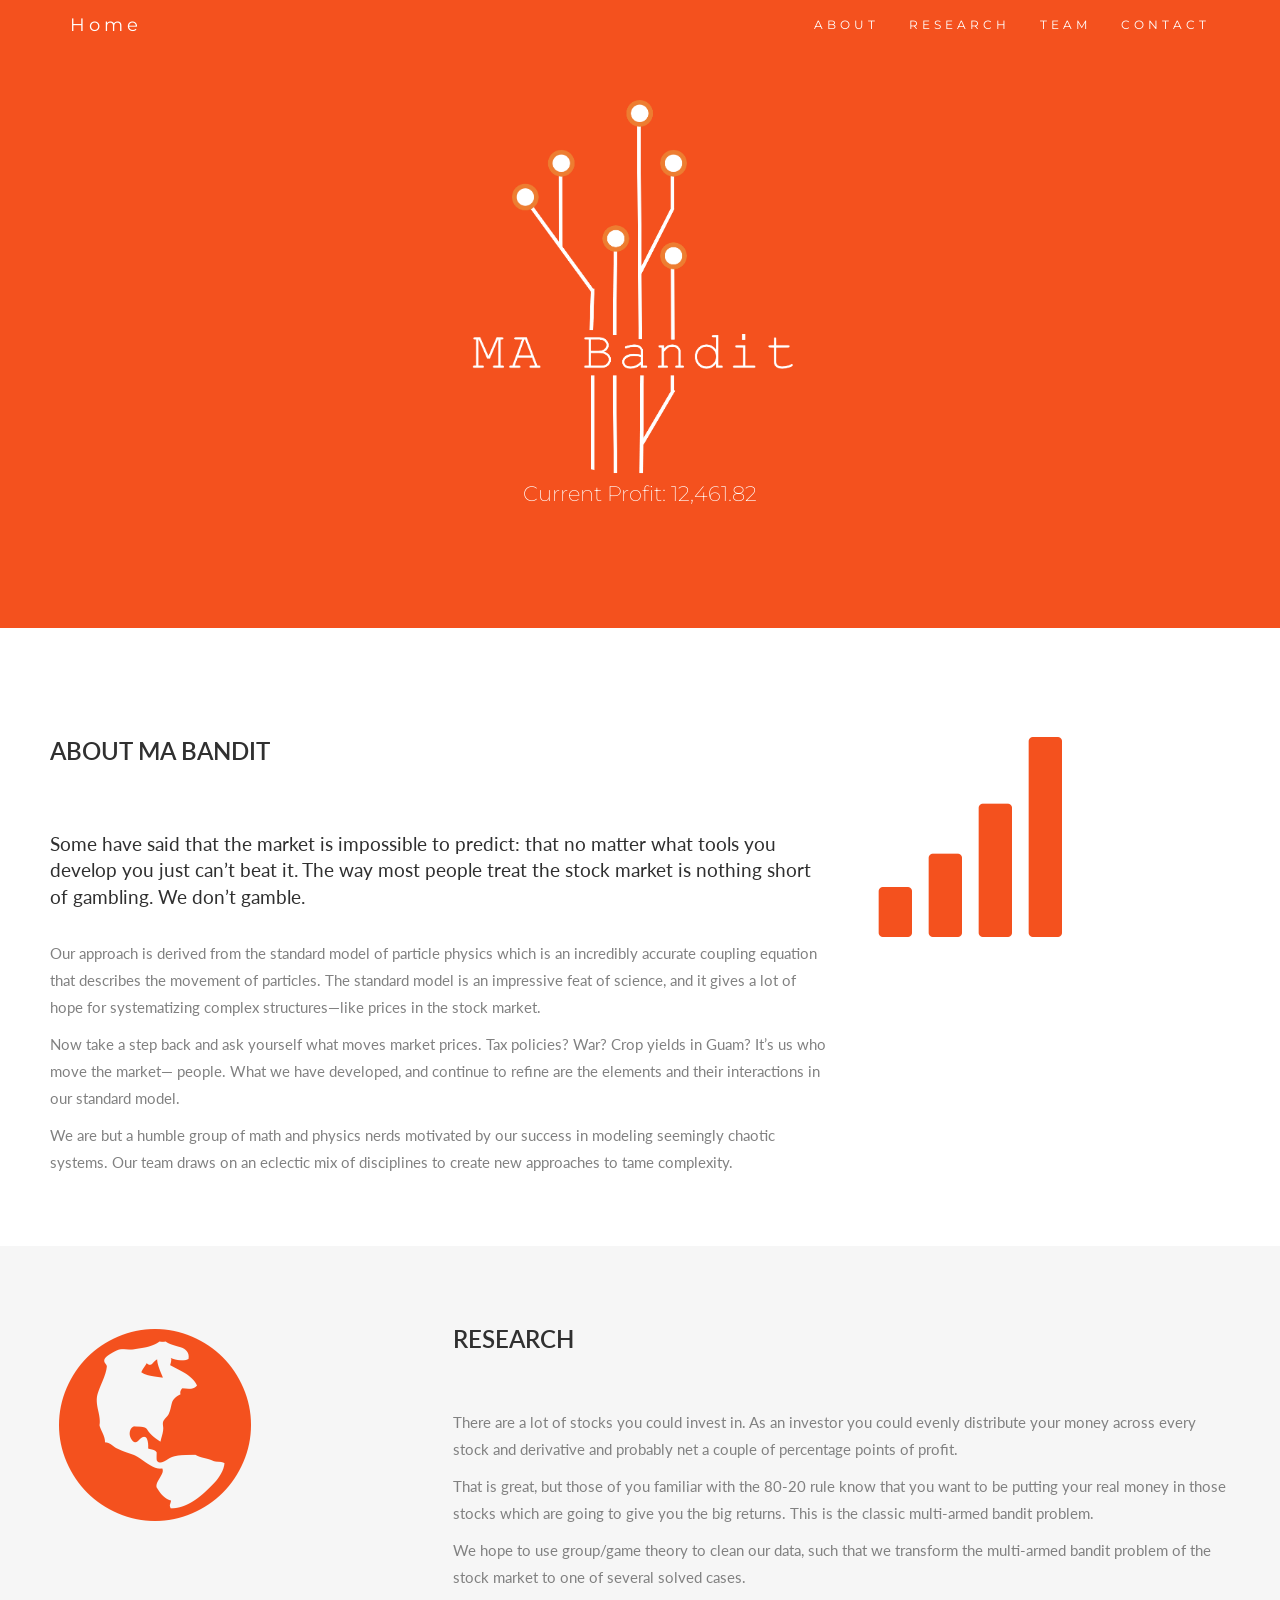
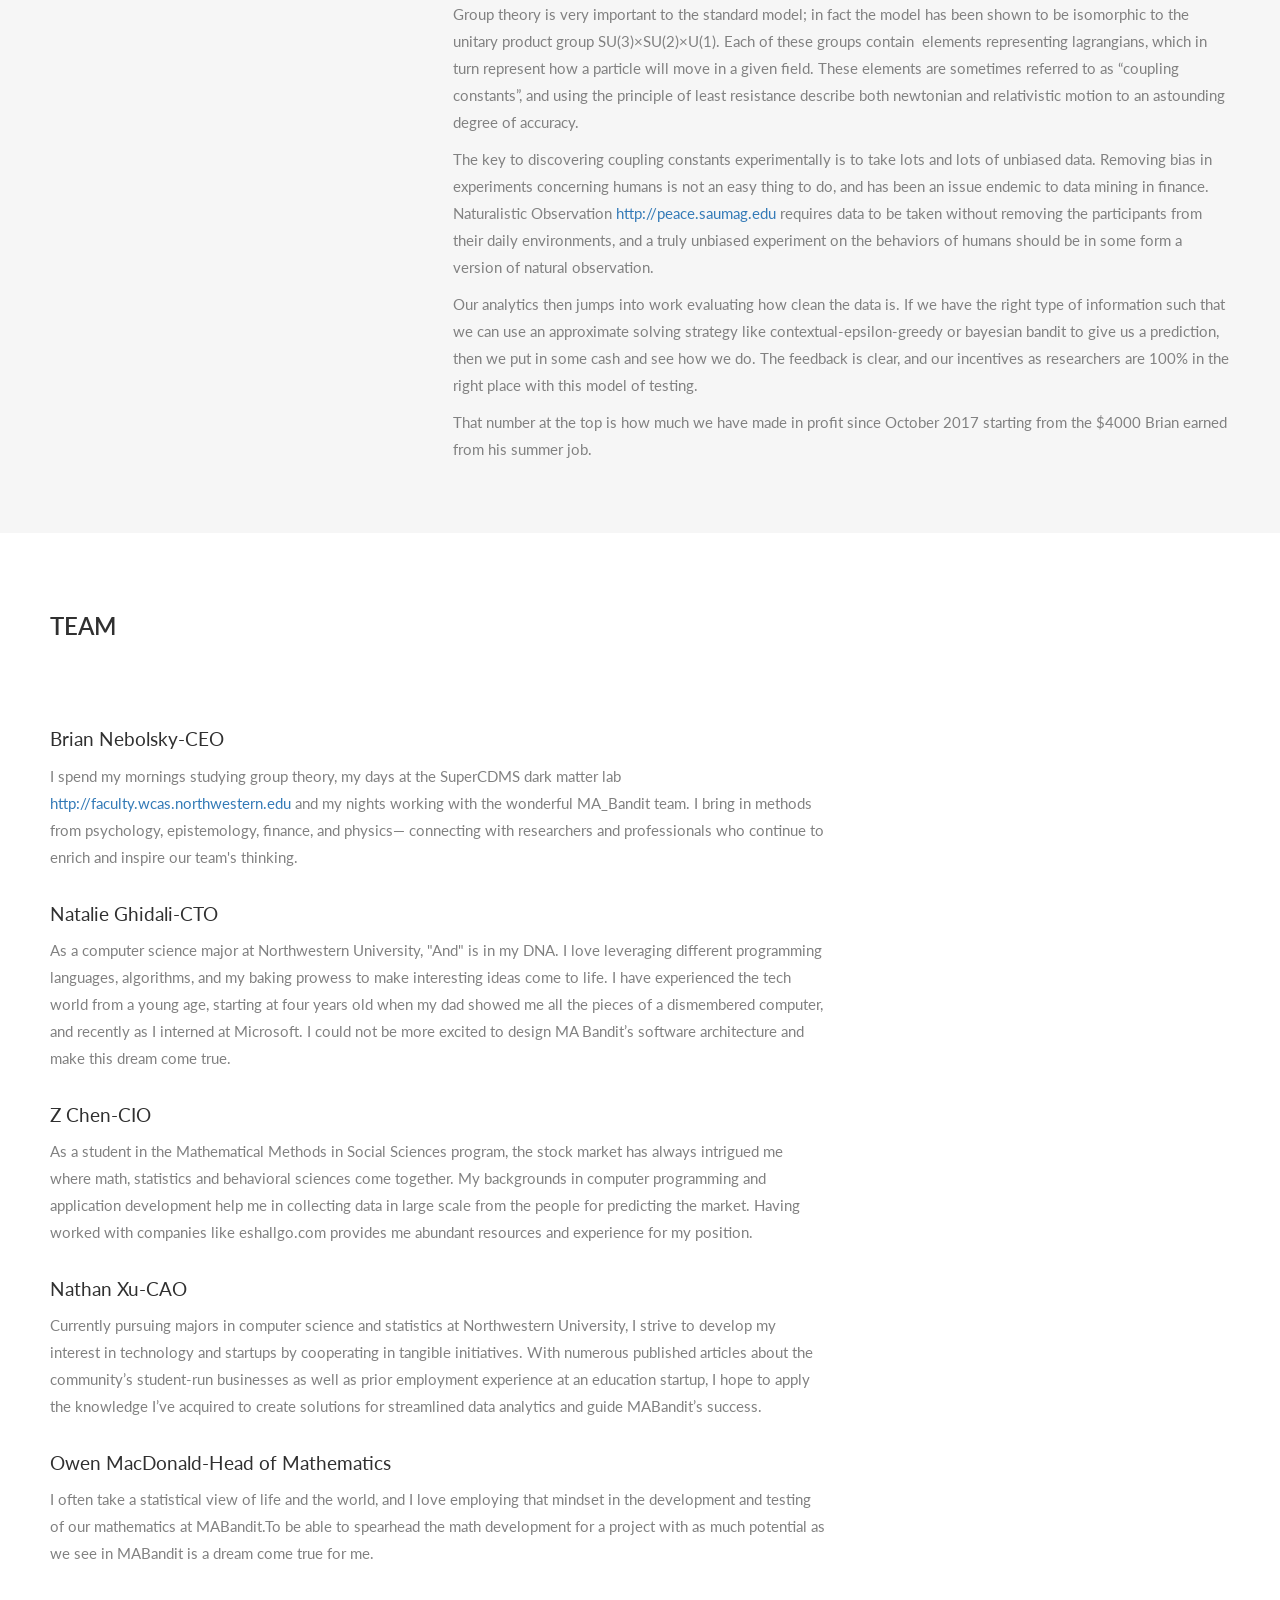
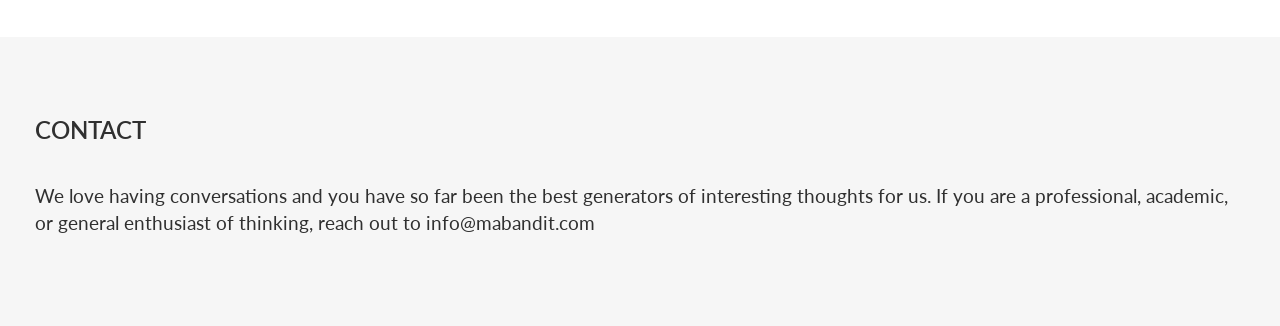
==== index.html @ 8fa3fa93 "Update index.html" ====
<!DOCTYPE html>
<html lang="en">
<head>
  <title>MA Bandit</title>
  <meta charset="utf-8">
  <meta name="viewport" content="width=device-width, initial-scale=1">
  <link rel="stylesheet" href="https://maxcdn.bootstrapcdn.com/bootstrap/3.3.7/css/bootstrap.min.css">
  <link href="https://fonts.googleapis.com/css?family=Montserrat" rel="stylesheet" type="text/css">
  <link href="https://fonts.googleapis.com/css?family=Lato" rel="stylesheet" type="text/css">
  <script src="https://ajax.googleapis.com/ajax/libs/jquery/3.2.1/jquery.min.js"></script>
  <script src="https://maxcdn.bootstrapcdn.com/bootstrap/3.3.7/js/bootstrap.min.js"></script>
  <style>
  body {
      font: 400 15px Lato, sans-serif;
      line-height: 1.8;
      color: #818181;
  }
  h2 {
      font-size: 24px;
      text-transform: uppercase;
      color: #303030;
      font-weight: 600;
      margin-bottom: 30px;
  }
  h3 {
      font-size: 19px;
      line-height: 1.375em;
      color: #303030;
      font-weight: 400;
      margin-bottom: 10px;
	  margin-top: 30px;
  }  
  h4 {
      font-size: 19px;
      line-height: 1.375em;
      color: #303030;
      font-weight: 400;
      margin-bottom: 30px;
  }  
  .jumbotron {
      background-color: #f4511e;
      color: #fff;
      padding: 100px 25px;
      font-family: Montserrat, sans-serif;
  }
  .container-fluid {
      padding: 60px 50px;
  }
  .bg-grey {
      background-color: #f6f6f6;
  }
  .logo-small {
      color: #f4511e;
      font-size: 50px;
  }
  .logo {
      color: #f4511e;
      font-size: 200px;
  }
  .thumbnail {
      padding: 0 0 15px 0;
      border: none;
      border-radius: 0;
  }
  .thumbnail img {
      width: 100%;
      height: 100%;
      margin-bottom: 10px;
  }
  .carousel-control.right, .carousel-control.left {
      background-image: none;
      color: #f4511e;
  }
  .carousel-indicators li {
      border-color: #f4511e;
  }
  .carousel-indicators li.active {
      background-color: #f4511e;
  }
  .col-sm-4 {
	  //border-bottom: 1px solid #ccc;
	  padding: 20px 20px 20px;
  }
  .item h4 {
      font-size: 19px;
      line-height: 1.375em;
      font-weight: 400;
      font-style: italic;
      margin: 70px 0;
  }
  .item span {
      font-style: normal;
  }
  .panel {
      border: 1px solid #f4511e; 
      border-radius:0 !important;
      transition: box-shadow 0.5s;
  }
  .panel:hover {
      box-shadow: 5px 0px 40px rgba(0,0,0, .2);
  }
  .panel-footer .btn:hover {
      border: 1px solid #f4511e;
      background-color: #fff !important;
      color: #f4511e;
  }
  .panel-heading {
      color: #fff !important;
      background-color: #f4511e !important;
      padding: 25px;
      border-bottom: 1px solid transparent;
      border-top-left-radius: 0px;
      border-top-right-radius: 0px;
      border-bottom-left-radius: 0px;
      border-bottom-right-radius: 0px;
  }
  .panel-footer {
      background-color: white !important;
  }
  .panel-footer h3 {
      font-size: 32px;
  }
  .panel-footer h4 {
      color: #aaa;
      font-size: 14px;
  }
  .panel-footer .btn {
      margin: 15px 0;
      background-color: #f4511e;
      color: #fff;
  }
  .navbar {
      margin-bottom: 0;
      background-color: #f4511e;
      z-index: 9999;
      border: 0;
      font-size: 12px !important;
      line-height: 1.42857143 !important;
      letter-spacing: 4px;
      border-radius: 0;
      font-family: Montserrat, sans-serif;
  }
  .navbar li a, .navbar .navbar-brand {
      color: #fff !important;
  }
  .navbar-nav li a:hover, .navbar-nav li.active a {
      color: #f4511e !important;
      background-color: #fff !important;
  }
  .navbar-default .navbar-toggle {
      border-color: transparent;
      color: #fff !important;
  }
  footer .glyphicon {
      font-size: 20px;
      margin-bottom: 20px;
      color: #f4511e;
  }
  .slideanim {visibility:hidden;}
  .slide {
      animation-name: slide;
      -webkit-animation-name: slide;
      animation-duration: 1s;
      -webkit-animation-duration: 1s;
      visibility: visible;
  }
  @keyframes slide {
    0% {
      opacity: 0;
      transform: translateY(70%);
    } 
    100% {
      opacity: 1;
      transform: translateY(0%);
    }
  }
  @-webkit-keyframes slide {
    0% {
      opacity: 0;
      -webkit-transform: translateY(70%);
    } 
    100% {
      opacity: 1;
      -webkit-transform: translateY(0%);
    }
  }
  @media screen and (max-width: 768px) {
    .col-sm-4 {
      text-align: center;
      margin: 25px 0;
    }
    .btn-lg {
        width: 100%;
        margin-bottom: 35px;
    }
  }
  @media screen and (max-width: 480px) {
    .logo {
        font-size: 150px;
    }
  }
  </style>
</head>
<body id="myPage" data-spy="scroll" data-target=".navbar" data-offset="60">

<nav class="navbar navbar-default navbar-fixed-top">
  <div class="container">
    <div class="navbar-header">
      <button type="button" class="navbar-toggle" data-toggle="collapse" data-target="#myNavbar">
        <span class="icon-bar"></span>
        <span class="icon-bar"></span>
        <span class="icon-bar"></span>                        
      </button>
      <a class="navbar-brand" href="#myPage">Home</a>
    </div>
    <div class="collapse navbar-collapse" id="myNavbar">
      <ul class="nav navbar-nav navbar-right">
        <li><a href="#about">ABOUT</a></li>
        <li><a href="#research">RESEARCH</a></li>
	<li><a href="#team">TEAM</a></li>
        <li><a href="#contact">CONTACT</a></li>
      </ul>
    </div>
  </div>
</nav>

<div class="jumbotron text-center">
  <!--h1>MA Bandit</h1--> 
  <img src="MABanditLogo5.png" class="img-responsive img-circle margin" style="display:inline" alt="Bird" width="400" height="350">  
  <p>Current Profit: 12,461.82</p> 
</div>

<!-- Container (About Section) -->
<div id="about" class="container-fluid">
  <div class="row">
    <div class="col-sm-8">
      <h2>About  MA  Bandit</h2><br>
	  <h4>Some have said that the market is impossible to predict: that no matter what tools you develop you just can’t beat it. The way most people treat the stock market is nothing short of gambling. We don’t gamble.</h4>
	  <p>Our approach is derived from the standard model of particle physics which is an incredibly accurate coupling equation that describes the movement of particles. The standard model is an impressive feat of science, and it gives a lot of hope for systematizing complex structures—like prices in the stock market.</p>
	  <p>Now take a step back and ask yourself what moves market prices. Tax policies? War? Crop yields in Guam? It’s us who move the market— people. What we have developed, and continue to refine are the elements and their interactions in our standard model.</p>
	  <p>We are but a humble group of math and physics nerds motivated by our success in modeling seemingly chaotic systems. Our team draws on an eclectic mix of disciplines to create new approaches to tame complexity.</p>
      </div>
    <div class="col-sm-4">
      <span class="glyphicon glyphicon-signal logo"></span>
    </div>
  </div>
</div>

<div id = "research" class="container-fluid bg-grey">
  <div class="row">
    <div class="col-sm-4">
      <span class="glyphicon glyphicon-globe logo slideanim"></span>
    </div>
    <div class="col-sm-8">
      <h2>Research</h2><br>
	  <p>There are a lot of stocks you could invest in. As an investor you could evenly distribute your money across every stock and derivative and probably net a couple of percentage points of profit. </p>
	  <p>That is great, but those of you familiar with the 80-20 rule know that you want to be putting your real money in those stocks which are going to give you the big returns. This is the classic multi-armed bandit problem. </p>
	  <p>We hope to use group/game theory to clean our data, such that we transform the multi-armed bandit problem of the stock market to one of several solved cases.</p>
	  <p>Group theory is very important to the standard model; in fact the model has been shown to be isomorphic to the unitary product group SU(3)×SU(2)×U(1). Each of these groups contain  elements representing lagrangians, which in turn represent how a particle will move in a given field. These elements are sometimes referred to as “coupling constants”, and using the principle of least resistance describe both newtonian and relativistic motion to an astounding degree of accuracy.</p>
	  <p>The key to discovering coupling constants experimentally is to take lots and lots of unbiased data. Removing bias in experiments concerning humans is not an easy thing to do, and has been an issue endemic to data mining in finance. Naturalistic Observation <a href="http://peace.saumag.edu/faculty/kardas/Courses/RMPA/naturalisticobservation.html">http://peace.saumag.edu</a> requires data to be taken without removing the participants from their daily environments, and a truly unbiased experiment on the behaviors of humans should be in some form a version of natural observation. </p>
	  <p>Our analytics then jumps into work evaluating how clean the data is. If we have the right type of information such that we can use an approximate solving strategy like contextual-epsilon-greedy or bayesian bandit to give us a prediction, then we put in some cash and see how we do. The feedback is clear, and our incentives as researchers are 100% in the right place with this model of testing.</p>
	  <p>That number at the top is how much we have made in profit since October 2017 starting from the $4000 Brian earned from his summer job.</p>
      </div>
  </div>
</div>

<!-- Container (Company Section) -->
<div id="team" class="container-fluid">
  <div class="row">
    <div class="col-sm-8">
      <h2>Team</h2><br>
	  <h3>Brian Nebolsky-CEO</h3>
	  <p>I spend my mornings studying group theory, my days at the SuperCDMS dark matter lab <a href="http://faculty.wcas.northwestern.edu/enectali-figueroa-feliciano/projects/index.html">http://faculty.wcas.northwestern.edu</a> and my nights working with the wonderful MA_Bandit team. I bring in methods from psychology, epistemology, finance, and physics— connecting with researchers and professionals who continue to enrich and inspire our team's thinking. </p>
	  <h3>Natalie Ghidali-CTO</h3>
	  <p>As a computer science major at Northwestern University, "And" is in my DNA. I love leveraging different programming languages, algorithms, and my baking prowess to make interesting ideas come to life. I have experienced the tech world from a young age, starting at four years old when my dad showed me all the pieces of a dismembered computer, and recently as I interned at Microsoft. I could not be more excited to design MA Bandit’s software architecture and make this dream come true. </p>
	  <h3>Z Chen-CIO</h3>
	  <p>As a student in the Mathematical Methods in Social Sciences program, the stock market has always intrigued me where math, statistics and behavioral sciences come together. My backgrounds in computer programming and application development help me in collecting data in large scale from the people for predicting the market. Having worked with companies like eshallgo.com provides me abundant resources and experience for my position.</p>
	  <h3>Nathan Xu-CAO</h3>
	  <p>Currently pursuing majors in computer science and statistics at Northwestern University, I strive to develop my interest in technology and startups by cooperating in tangible initiatives. With numerous published articles about the community’s student-run businesses as well as prior employment experience at an education startup, I hope to apply the knowledge I’ve acquired to create solutions for streamlined data analytics and guide MABandit’s success.</p>
	  <h3>Owen MacDonald-Head of Mathematics</h3>
	  <p>I often take a statistical view of life and the world, and I love employing that mindset in the development and testing of our mathematics at MABandit.To be able to spearhead the math development for a project with as much potential as we see in MABandit is a dream come true for me. </p>
	  </div>
  </div>
</div>

<!-- Container (Contact Section) -->
<div id="contact" class="container-fluid bg-grey">
  <div class="row"><h2 class="text-left">CONTACT</h2></div>
  <div class="row"> 
	<h4>We love having conversations and you have so far been the best generators of interesting thoughts for us. If you are a professional, academic, or general enthusiast of thinking, reach out to info@mabandit.com</h4>
  </div>
</div>



<script>
$(document).ready(function(){
  // Add smooth scrolling to all links in navbar + footer link
  $(".navbar a, footer a[href='#myPage']").on('click', function(event) {
    // Make sure this.hash has a value before overriding default behavior
    if (this.hash !== "") {
      // Prevent default anchor click behavior
      event.preventDefault();

      // Store hash
      var hash = this.hash;

      // Using jQuery's animate() method to add smooth page scroll
      // The optional number (900) specifies the number of milliseconds it takes to scroll to the specified area
      $('html, body').animate({
        scrollTop: $(hash).offset().top
      }, 900, function(){
   
        // Add hash (#) to URL when done scrolling (default click behavior)
        window.location.hash = hash;
      });
    } // End if
  });
  
  $(window).scroll(function() {
    $(".slideanim").each(function(){
      var pos = $(this).offset().top;

      var winTop = $(window).scrollTop();
        if (pos < winTop + 600) {
          $(this).addClass("slide");
        }
    });
  });
})
</script>

</body>
</html>
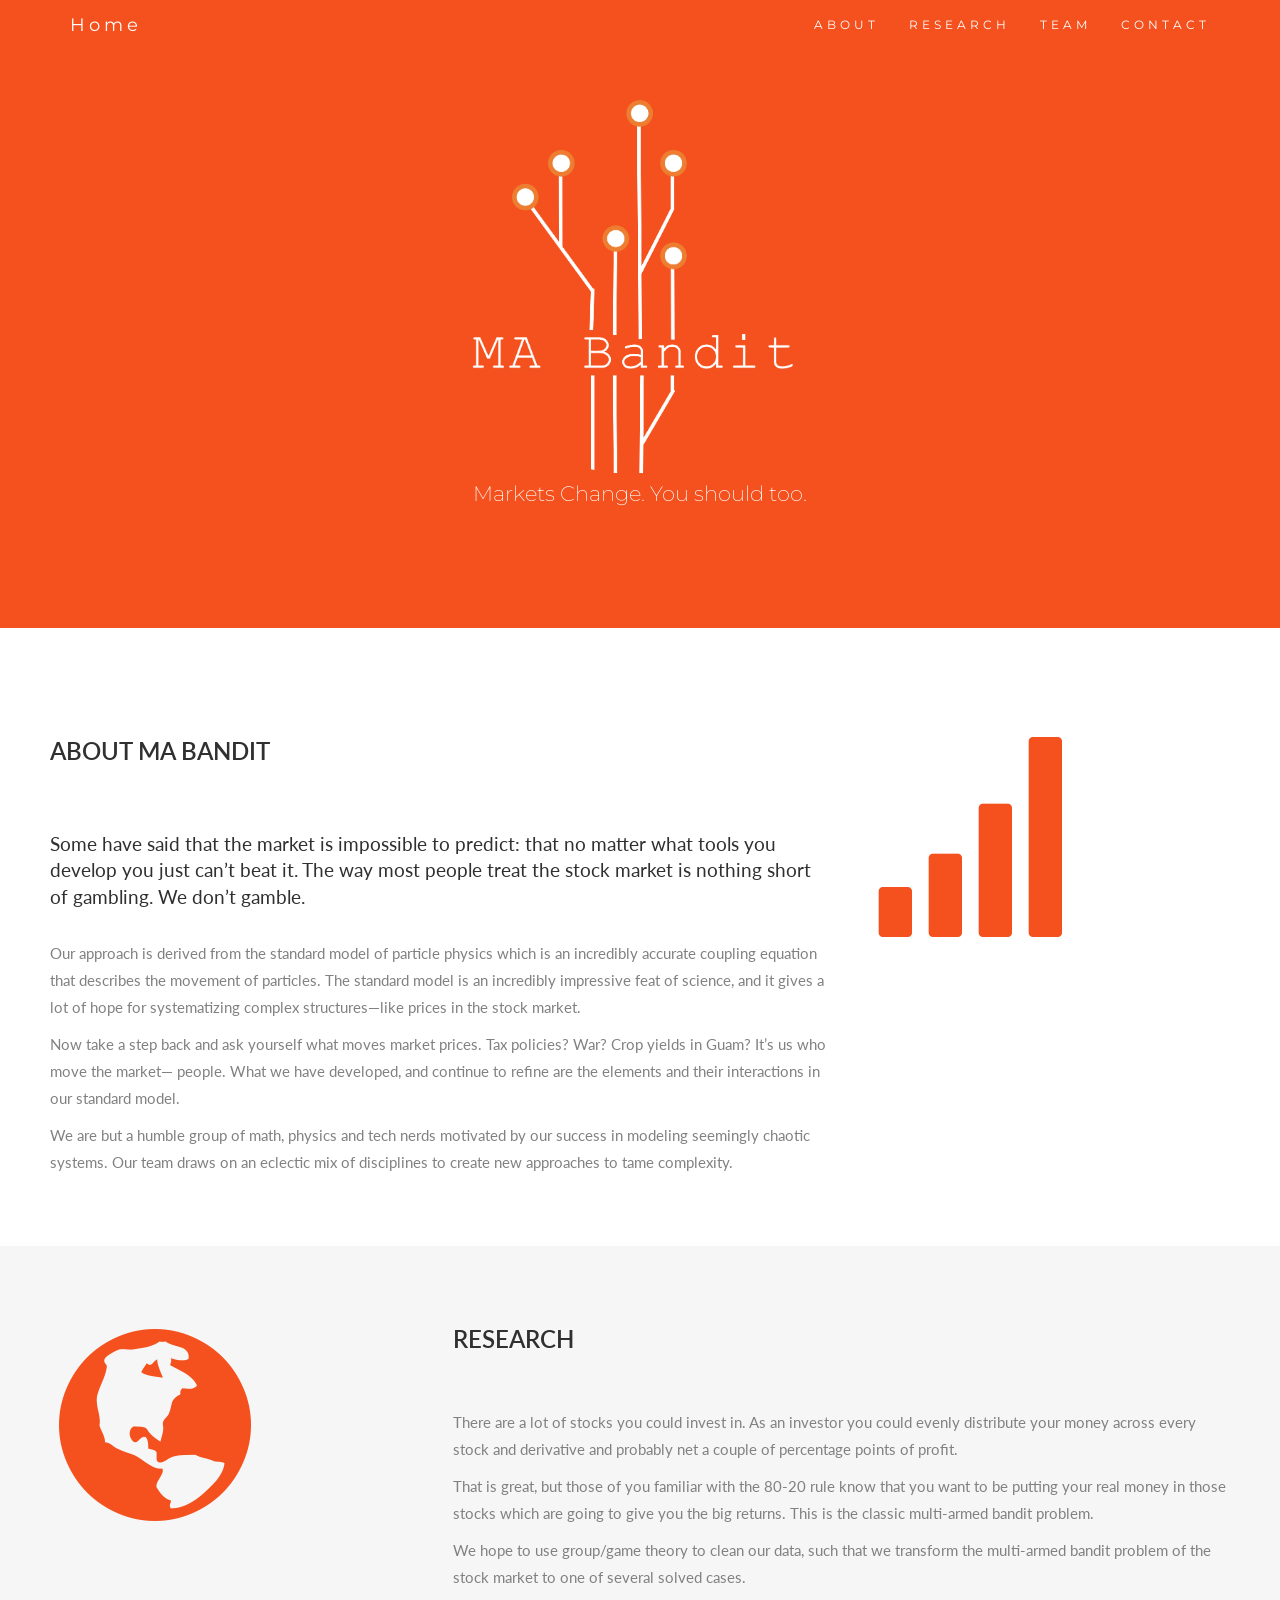
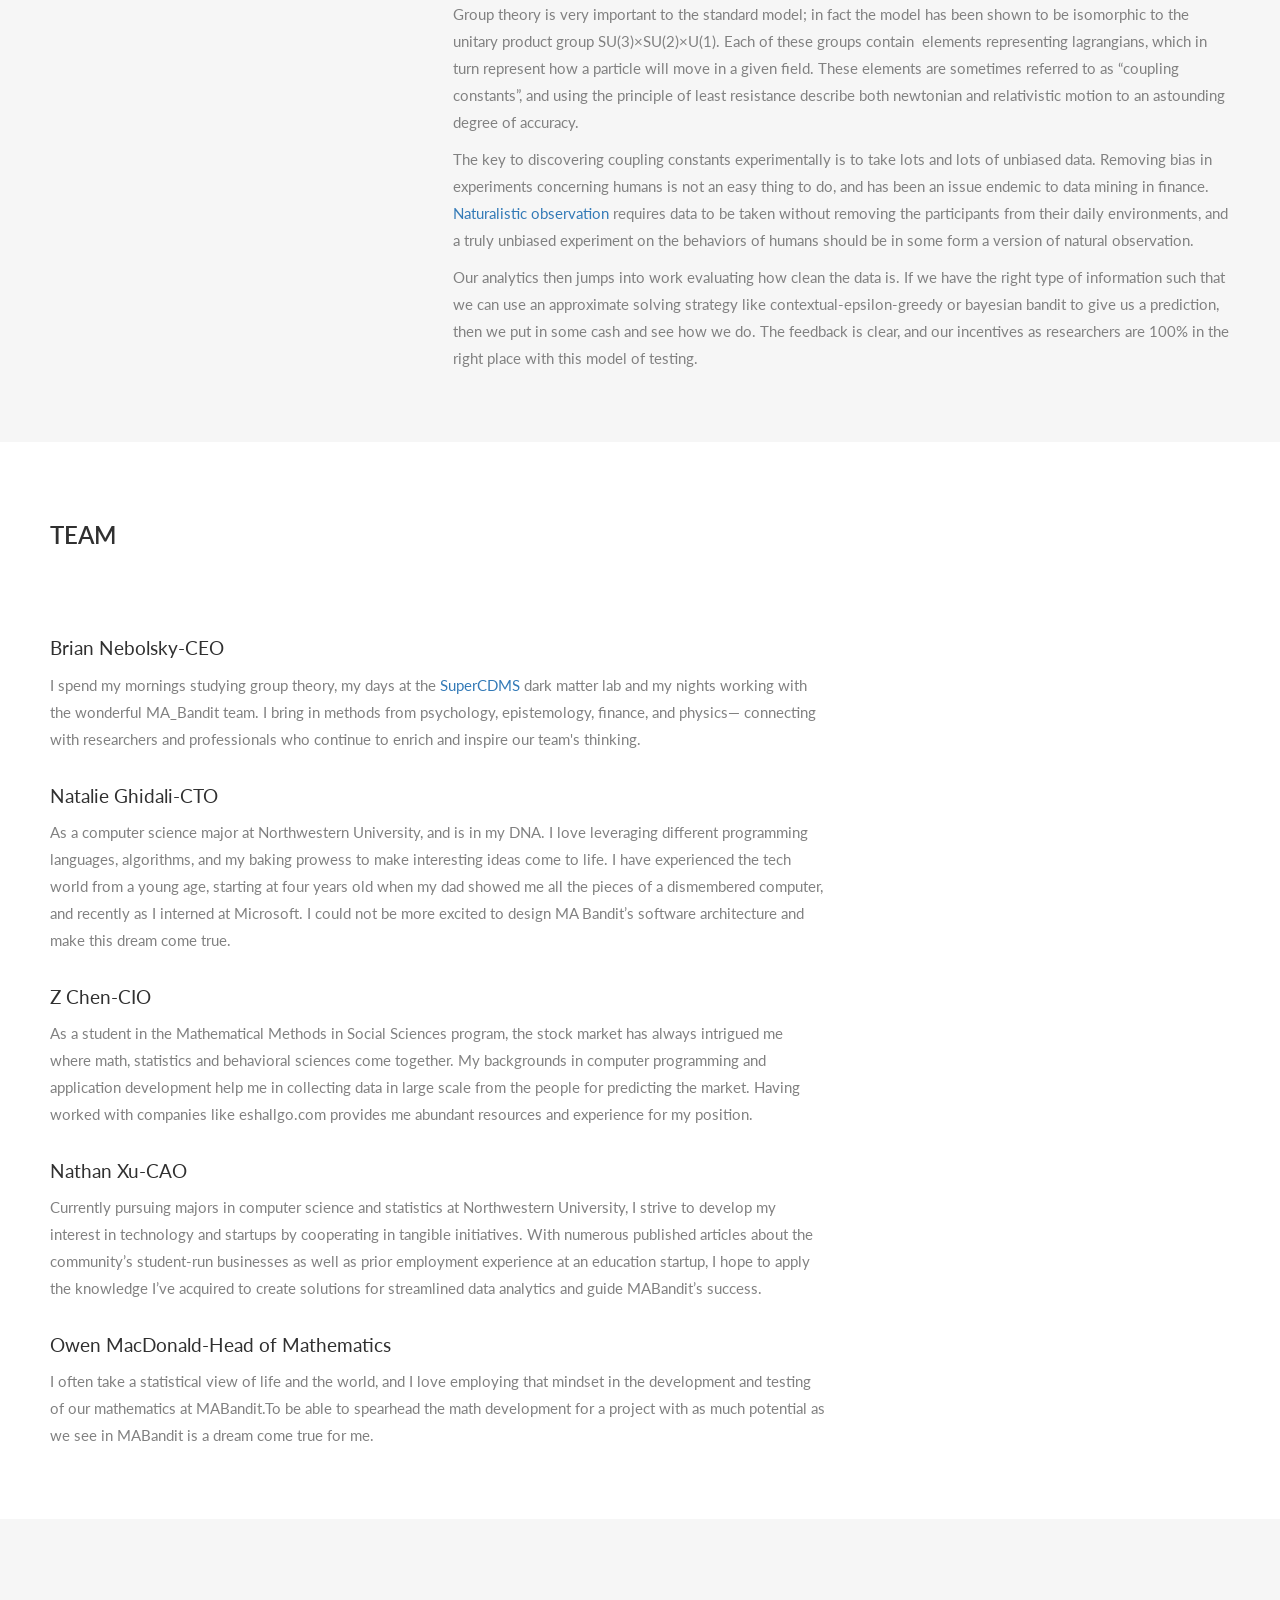
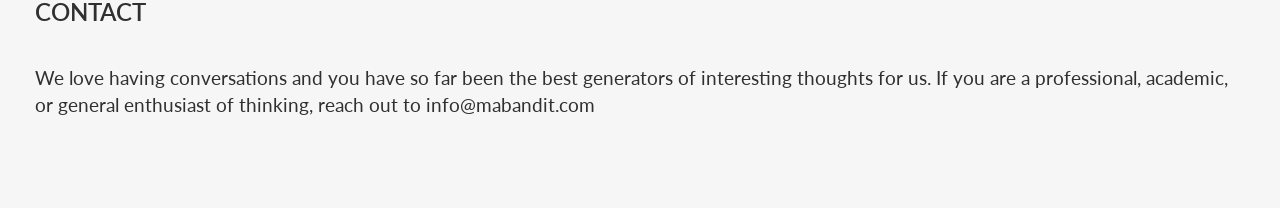
==== commit a9f48847: "Update index.html" ====
--- a/index.html
+++ b/index.html
@@ -7,6 +7,7 @@
   <link rel="stylesheet" href="https://maxcdn.bootstrapcdn.com/bootstrap/3.3.7/css/bootstrap.min.css">
   <link href="https://fonts.googleapis.com/css?family=Montserrat" rel="stylesheet" type="text/css">
   <link href="https://fonts.googleapis.com/css?family=Lato" rel="stylesheet" type="text/css">
+  <link href="mystyle.css" rel="stylesheet" type="text/css">
   <script src="https://ajax.googleapis.com/ajax/libs/jquery/3.2.1/jquery.min.js"></script>
   <script src="https://maxcdn.bootstrapcdn.com/bootstrap/3.3.7/js/bootstrap.min.js"></script>
   <style>
@@ -217,7 +218,7 @@
       <ul class="nav navbar-nav navbar-right">
         <li><a href="#about">ABOUT</a></li>
         <li><a href="#research">RESEARCH</a></li>
-	<li><a href="#team">TEAM</a></li>
+		<li><a href="#team">TEAM</a></li>
         <li><a href="#contact">CONTACT</a></li>
       </ul>
     </div>
@@ -227,7 +228,7 @@
 <div class="jumbotron text-center">
   <!--h1>MA Bandit</h1--> 
   <img src="MABanditLogo5.png" class="img-responsive img-circle margin" style="display:inline" alt="Bird" width="400" height="350">  
-  <p>Current Profit: 12,461.82</p> 
+  <p>Markets Change. You should too.</p> 
 </div>
 
 <!-- Container (About Section) -->
@@ -236,12 +237,12 @@
     <div class="col-sm-8">
       <h2>About  MA  Bandit</h2><br>
 	  <h4>Some have said that the market is impossible to predict: that no matter what tools you develop you just can’t beat it. The way most people treat the stock market is nothing short of gambling. We don’t gamble.</h4>
-	  <p>Our approach is derived from the standard model of particle physics which is an incredibly accurate coupling equation that describes the movement of particles. The standard model is an impressive feat of science, and it gives a lot of hope for systematizing complex structures—like prices in the stock market.</p>
+	  <p>Our approach is derived from the standard model of particle physics which is an incredibly accurate coupling equation that describes the movement of particles. The standard model is an incredibly impressive feat of science, and it gives a lot of hope for systematizing complex structures—like prices in the stock market.</p>
 	  <p>Now take a step back and ask yourself what moves market prices. Tax policies? War? Crop yields in Guam? It’s us who move the market— people. What we have developed, and continue to refine are the elements and their interactions in our standard model.</p>
-	  <p>We are but a humble group of math and physics nerds motivated by our success in modeling seemingly chaotic systems. Our team draws on an eclectic mix of disciplines to create new approaches to tame complexity.</p>
+	  <p>We are but a humble group of math, physics and tech nerds motivated by our success in modeling seemingly chaotic systems. Our team draws on an eclectic mix of disciplines to create new approaches to tame complexity.</p>
       </div>
     <div class="col-sm-4">
-      <span class="glyphicon glyphicon-signal logo"></span>
+      <span class="glyphicon glyphicon-signal logo slideanim"></span>
     </div>
   </div>
 </div>
@@ -257,10 +258,9 @@
 	  <p>That is great, but those of you familiar with the 80-20 rule know that you want to be putting your real money in those stocks which are going to give you the big returns. This is the classic multi-armed bandit problem. </p>
 	  <p>We hope to use group/game theory to clean our data, such that we transform the multi-armed bandit problem of the stock market to one of several solved cases.</p>
 	  <p>Group theory is very important to the standard model; in fact the model has been shown to be isomorphic to the unitary product group SU(3)×SU(2)×U(1). Each of these groups contain  elements representing lagrangians, which in turn represent how a particle will move in a given field. These elements are sometimes referred to as “coupling constants”, and using the principle of least resistance describe both newtonian and relativistic motion to an astounding degree of accuracy.</p>
-	  <p>The key to discovering coupling constants experimentally is to take lots and lots of unbiased data. Removing bias in experiments concerning humans is not an easy thing to do, and has been an issue endemic to data mining in finance. Naturalistic Observation <a href="http://peace.saumag.edu/faculty/kardas/Courses/RMPA/naturalisticobservation.html">http://peace.saumag.edu</a> requires data to be taken without removing the participants from their daily environments, and a truly unbiased experiment on the behaviors of humans should be in some form a version of natural observation. </p>
+	  <p>The key to discovering coupling constants experimentally is to take lots and lots of unbiased data. Removing bias in experiments concerning humans is not an easy thing to do, and has been an issue endemic to data mining in finance. <a href="http://peace.saumag.edu/faculty/kardas/Courses/RMPA/naturalisticobservation.html">Naturalistic observation</a> requires data to be taken without removing the participants from their daily environments, and a truly unbiased experiment on the behaviors of humans should be in some form a version of natural observation. </p>
 	  <p>Our analytics then jumps into work evaluating how clean the data is. If we have the right type of information such that we can use an approximate solving strategy like contextual-epsilon-greedy or bayesian bandit to give us a prediction, then we put in some cash and see how we do. The feedback is clear, and our incentives as researchers are 100% in the right place with this model of testing.</p>
-	  <p>That number at the top is how much we have made in profit since October 2017 starting from the $4000 Brian earned from his summer job.</p>
-      </div>
+	  </div>
   </div>
 </div>
 
@@ -268,11 +268,11 @@
 <div id="team" class="container-fluid">
   <div class="row">
     <div class="col-sm-8">
-      <h2>Team</h2><br>
+      <h2>TEAM</h2><br>
 	  <h3>Brian Nebolsky-CEO</h3>
-	  <p>I spend my mornings studying group theory, my days at the SuperCDMS dark matter lab <a href="http://faculty.wcas.northwestern.edu/enectali-figueroa-feliciano/projects/index.html">http://faculty.wcas.northwestern.edu</a> and my nights working with the wonderful MA_Bandit team. I bring in methods from psychology, epistemology, finance, and physics— connecting with researchers and professionals who continue to enrich and inspire our team's thinking. </p>
+	  <p>I spend my mornings studying group theory, my days at the <a href="http://faculty.wcas.northwestern.edu/enectali-figueroa-feliciano/projects/index.html">SuperCDMS</a> dark matter lab and my nights working with the wonderful MA_Bandit team. I bring in methods from psychology, epistemology, finance, and physics— connecting with researchers and professionals who continue to enrich and inspire our team's thinking. </p>
 	  <h3>Natalie Ghidali-CTO</h3>
-	  <p>As a computer science major at Northwestern University, "And" is in my DNA. I love leveraging different programming languages, algorithms, and my baking prowess to make interesting ideas come to life. I have experienced the tech world from a young age, starting at four years old when my dad showed me all the pieces of a dismembered computer, and recently as I interned at Microsoft. I could not be more excited to design MA Bandit’s software architecture and make this dream come true. </p>
+	  <p>As a computer science major at Northwestern University, and is in my DNA. I love leveraging different programming languages, algorithms, and my baking prowess to make interesting ideas come to life. I have experienced the tech world from a young age, starting at four years old when my dad showed me all the pieces of a dismembered computer, and recently as I interned at Microsoft. I could not be more excited to design MA Bandit’s software architecture and make this dream come true. </p>
 	  <h3>Z Chen-CIO</h3>
 	  <p>As a student in the Mathematical Methods in Social Sciences program, the stock market has always intrigued me where math, statistics and behavioral sciences come together. My backgrounds in computer programming and application development help me in collecting data in large scale from the people for predicting the market. Having worked with companies like eshallgo.com provides me abundant resources and experience for my position.</p>
 	  <h3>Nathan Xu-CAO</h3>
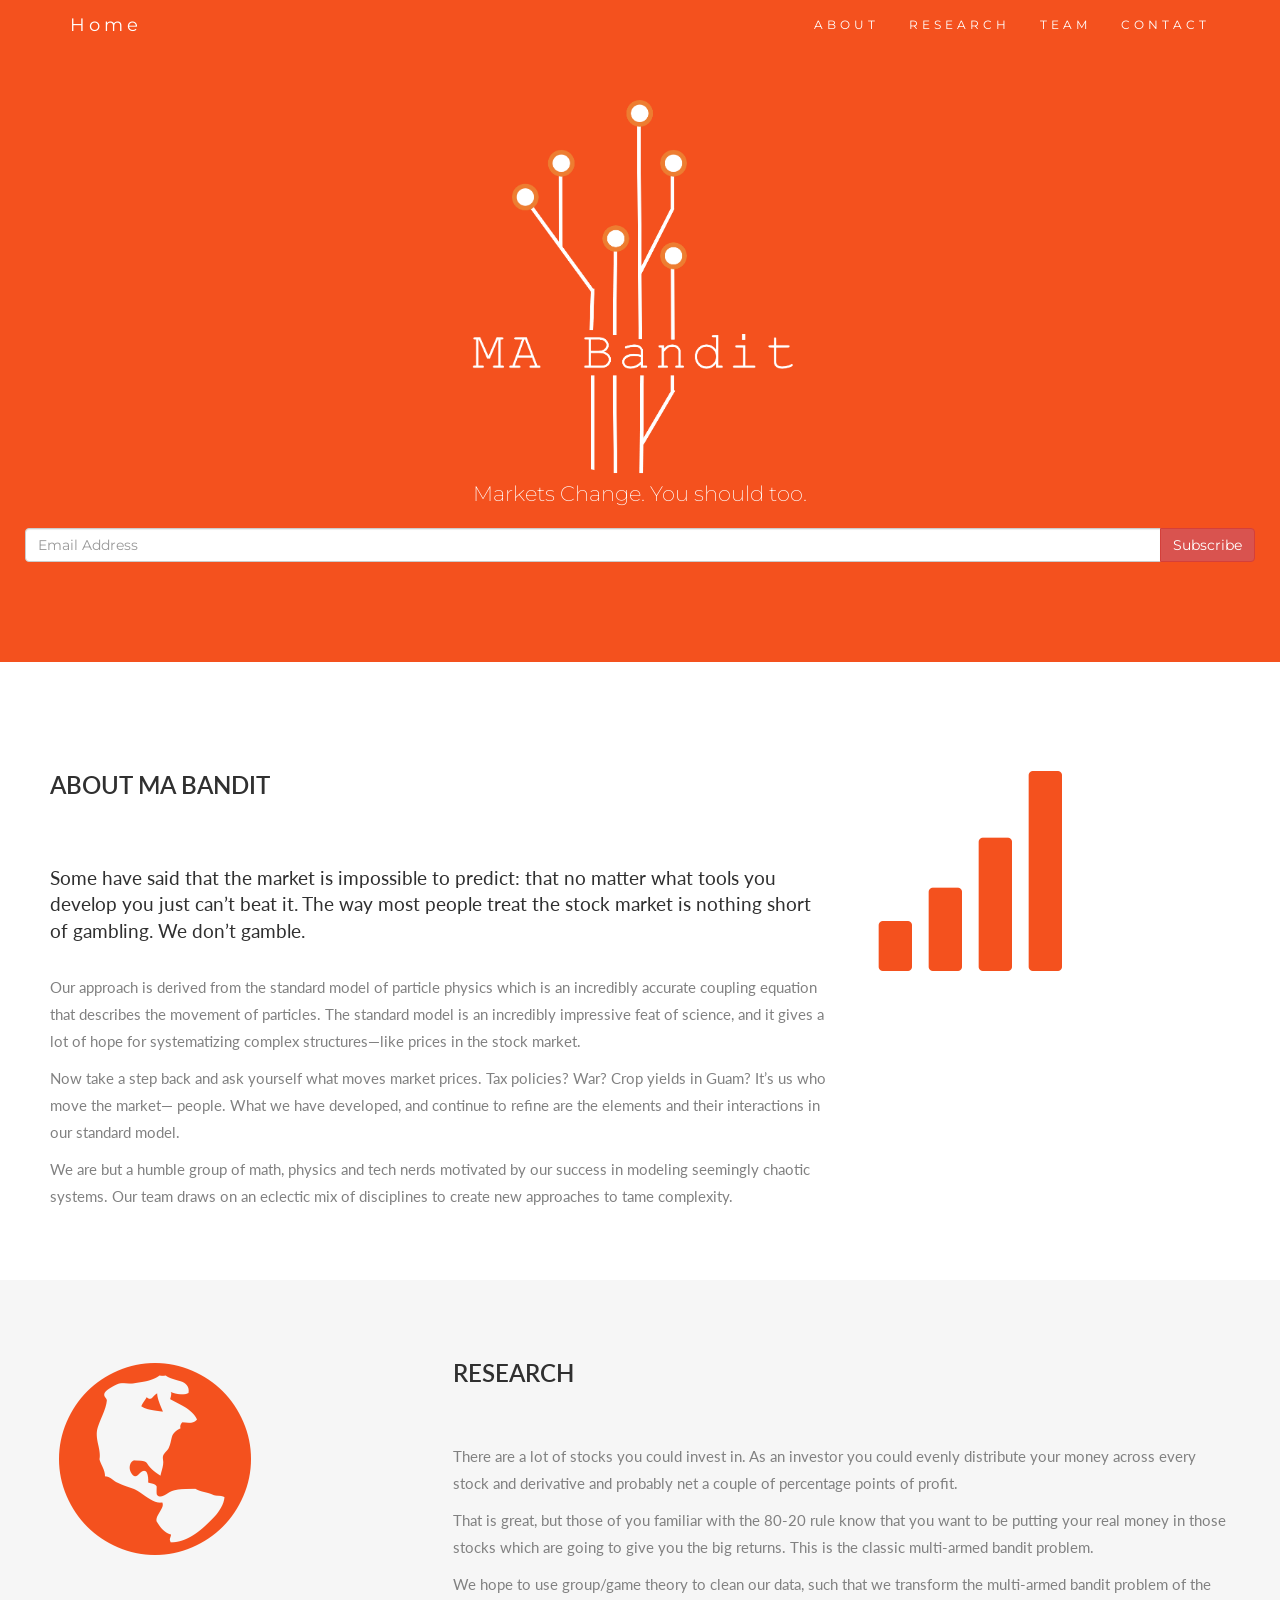
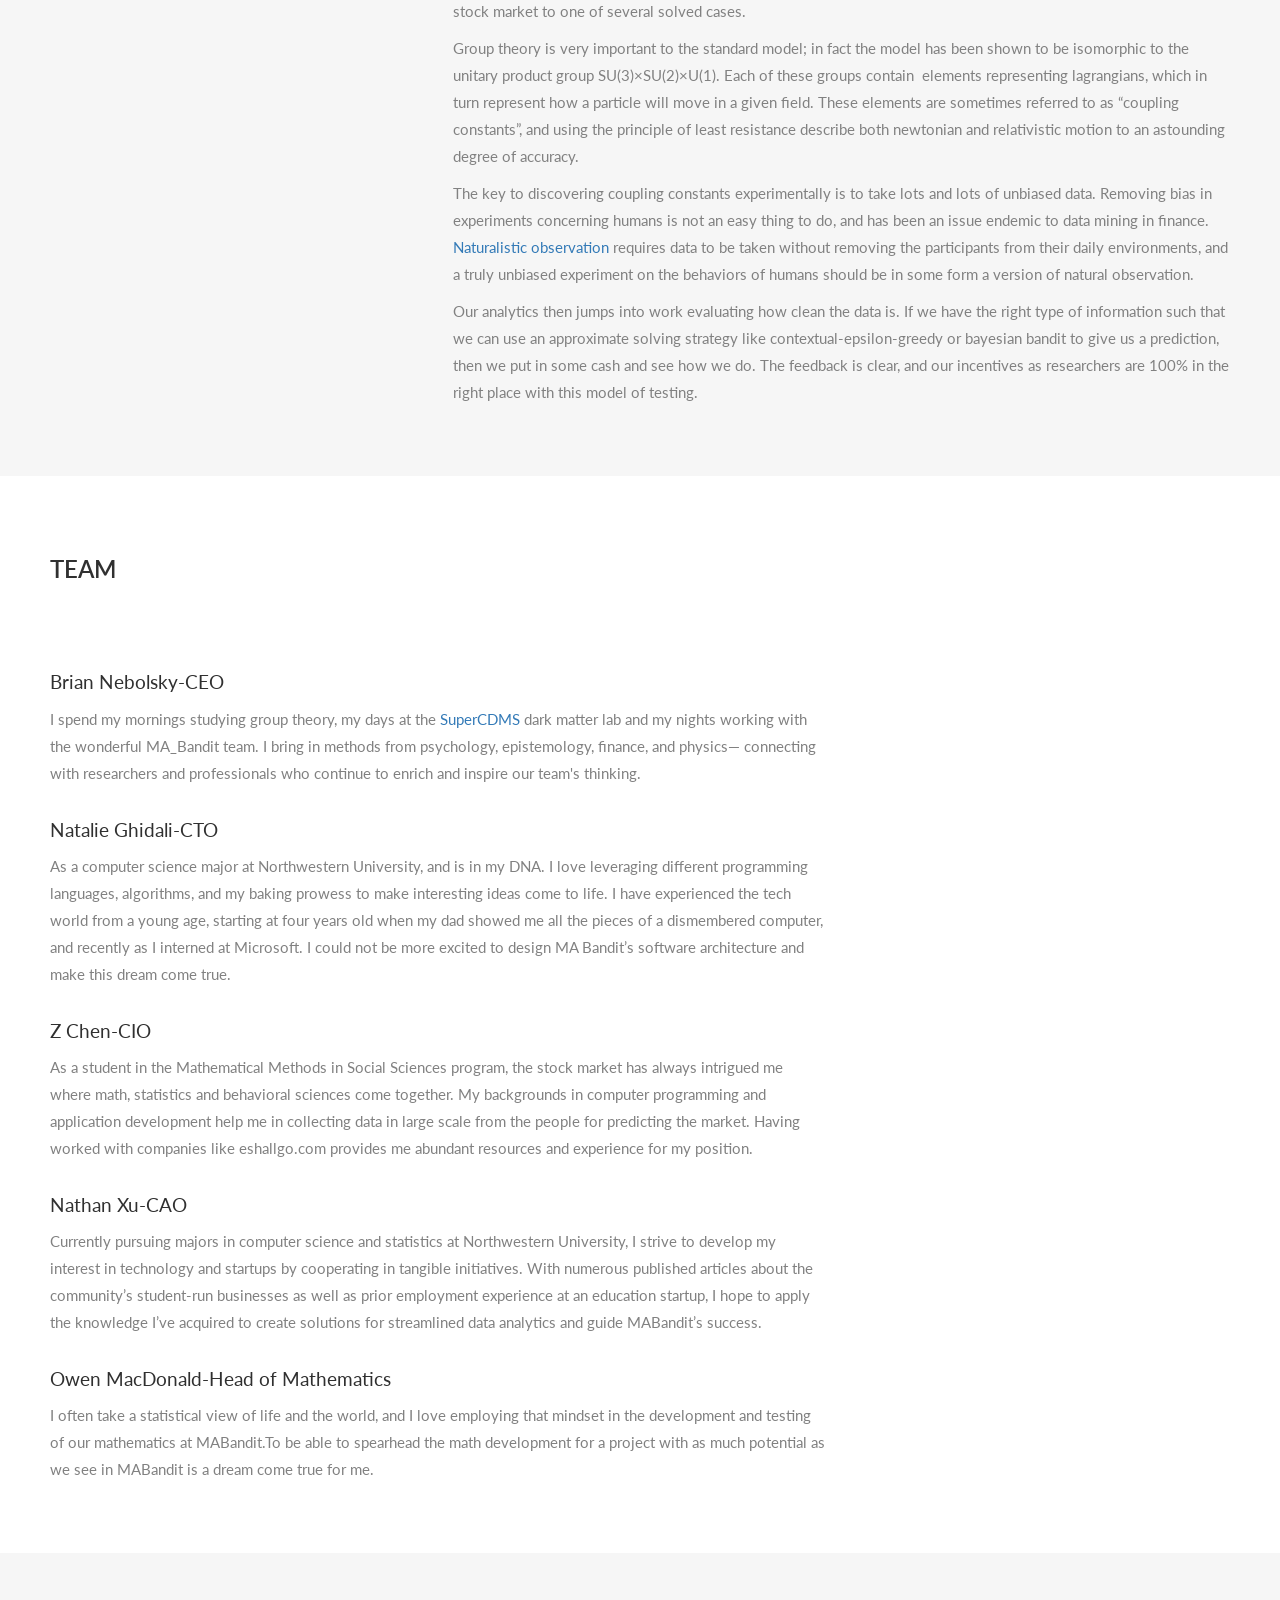
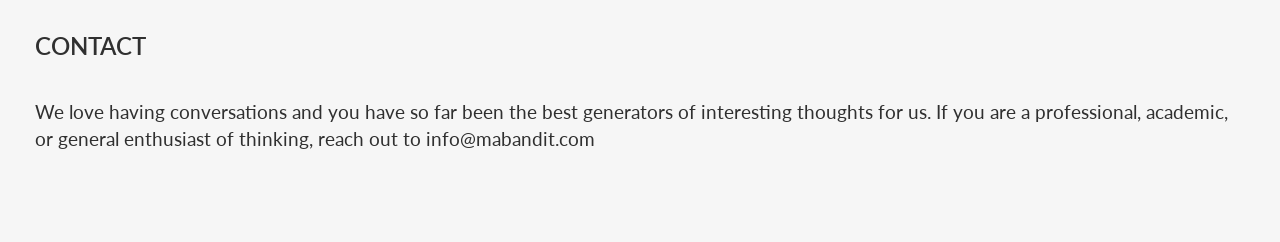
==== commit 63cdfcad: "Update index.html" ====
--- a/index.html
+++ b/index.html
@@ -229,6 +229,13 @@
   <!--h1>MA Bandit</h1--> 
   <img src="MABanditLogo5.png" class="img-responsive img-circle margin" style="display:inline" alt="Bird" width="400" height="350">  
   <p>Markets Change. You should too.</p> 
+  <div class="input-group">
+      <input type="email" class="form-control" size="50" placeholder="Email Address" required>
+      <div class="input-group-btn">
+        <button type="button" class="btn btn-danger">Subscribe</button>
+      </div>
+    </div>
+  </form>
 </div>
 
 <!-- Container (About Section) -->
@@ -291,8 +298,6 @@
   </div>
 </div>
 
-
-
 <script>
 $(document).ready(function(){
   // Add smooth scrolling to all links in navbar + footer link
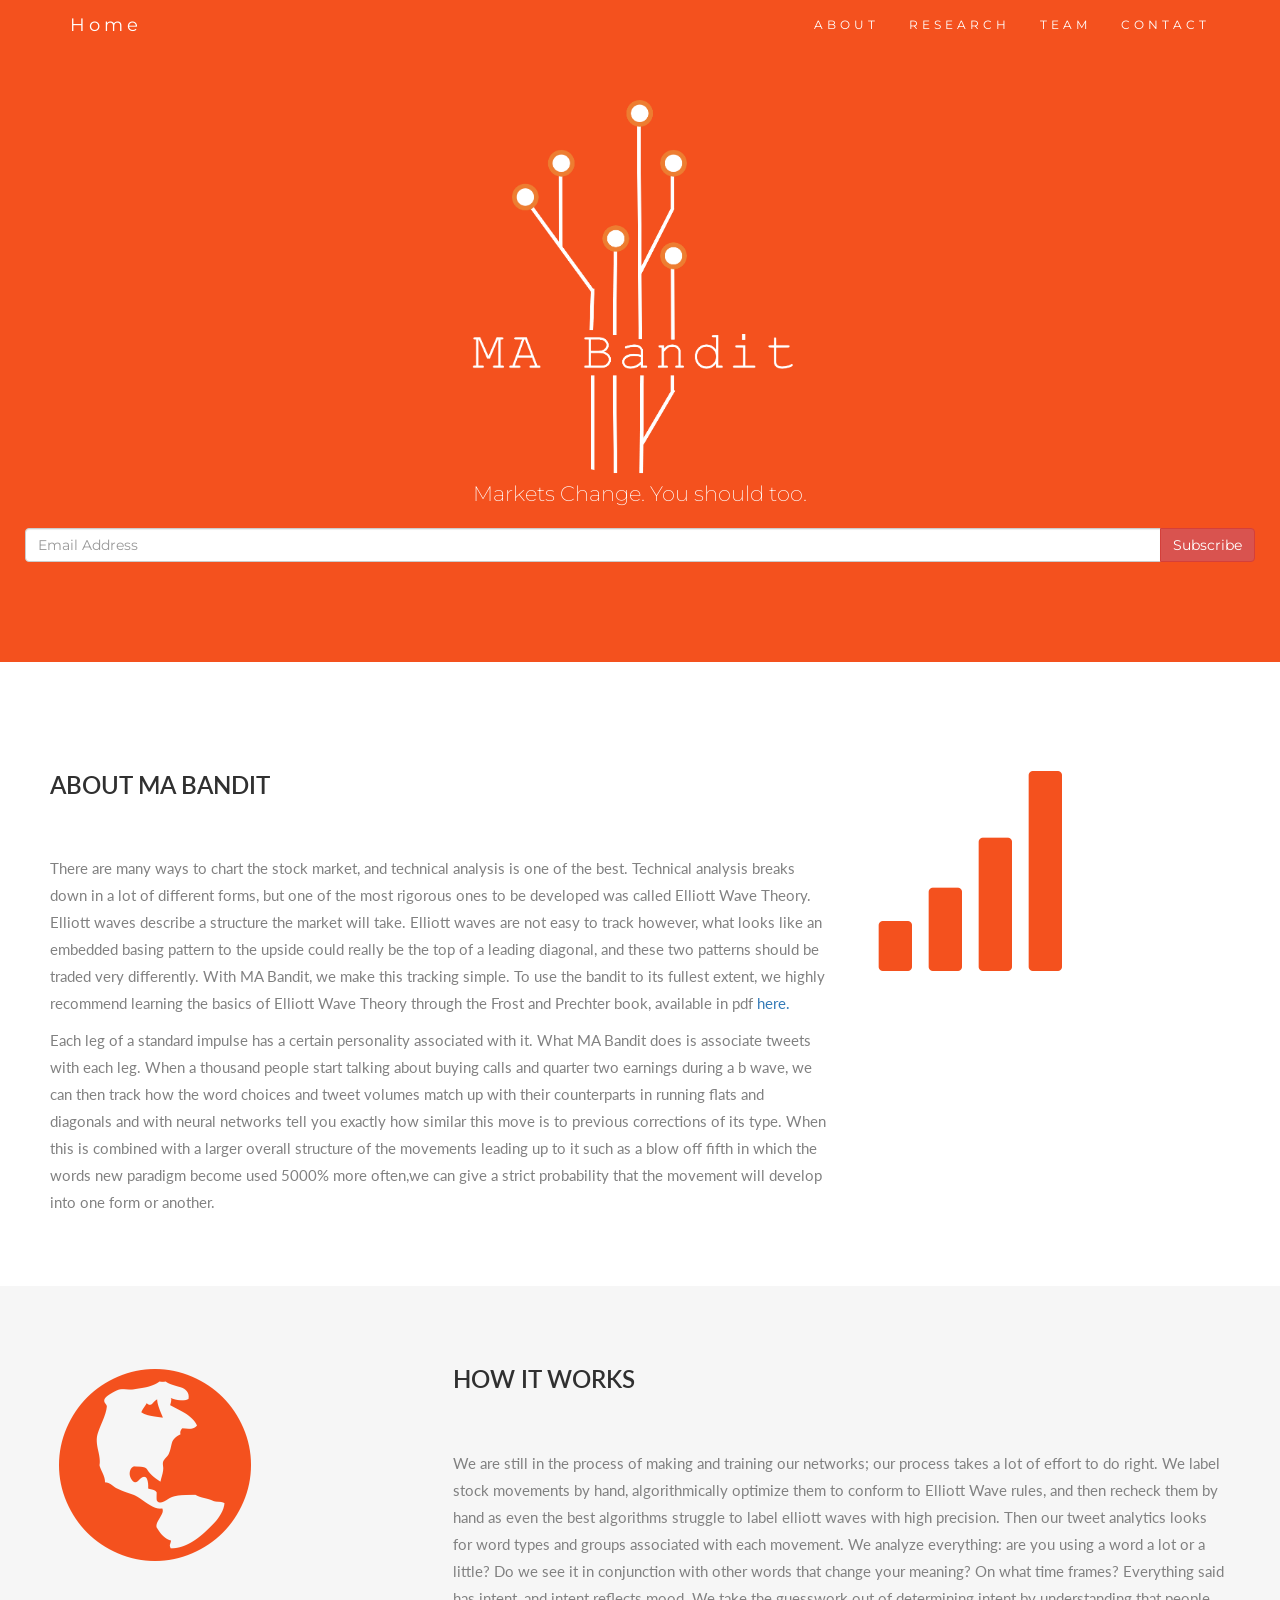
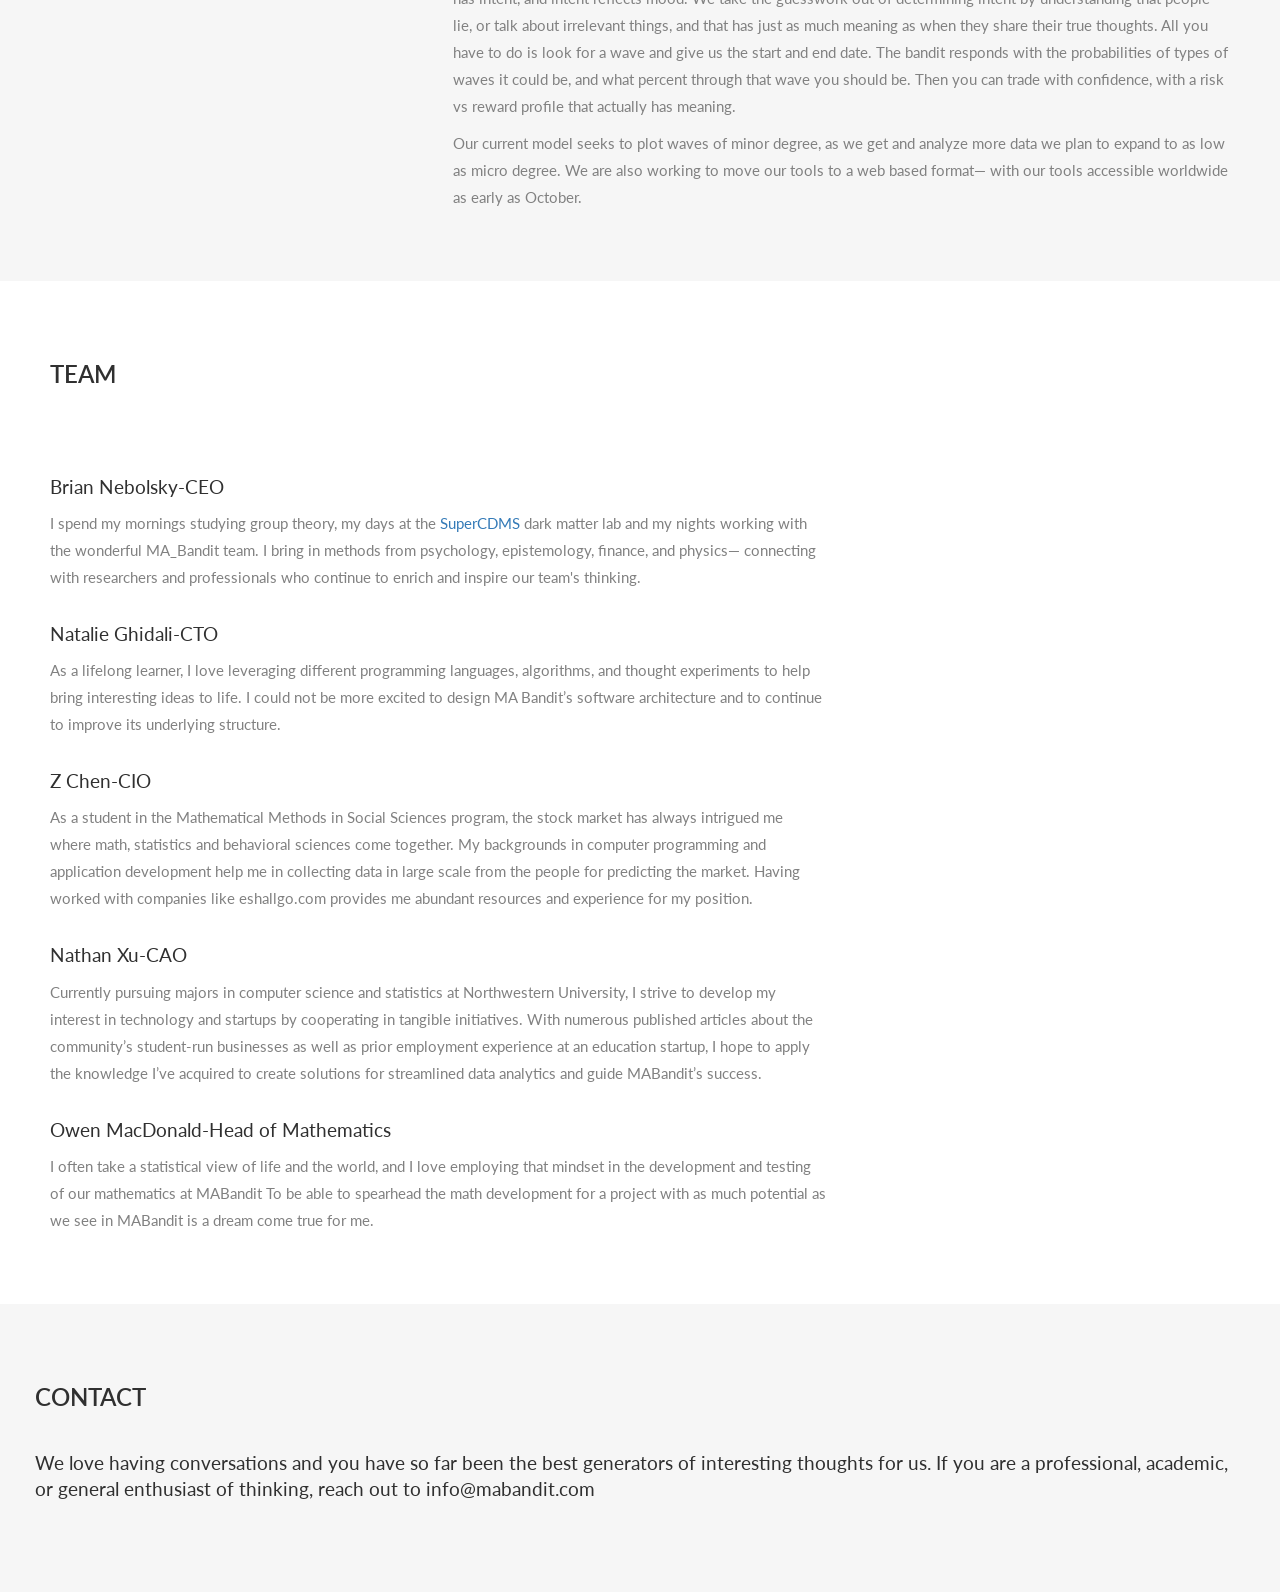
==== commit 1ad52551: "updated text" ====
--- a/index.html
+++ b/index.html
@@ -243,11 +243,10 @@
   <div class="row">
     <div class="col-sm-8">
       <h2>About  MA  Bandit</h2><br>
-	  <h4>Some have said that the market is impossible to predict: that no matter what tools you develop you just can’t beat it. The way most people treat the stock market is nothing short of gambling. We don’t gamble.</h4>
-	  <p>Our approach is derived from the standard model of particle physics which is an incredibly accurate coupling equation that describes the movement of particles. The standard model is an incredibly impressive feat of science, and it gives a lot of hope for systematizing complex structures—like prices in the stock market.</p>
-	  <p>Now take a step back and ask yourself what moves market prices. Tax policies? War? Crop yields in Guam? It’s us who move the market— people. What we have developed, and continue to refine are the elements and their interactions in our standard model.</p>
-	  <p>We are but a humble group of math, physics and tech nerds motivated by our success in modeling seemingly chaotic systems. Our team draws on an eclectic mix of disciplines to create new approaches to tame complexity.</p>
-      </div>
+	  <p>There are many ways to chart the stock market, and technical analysis is one of the best. Technical analysis breaks down in a lot of different forms, but one of the most rigorous ones to be developed was called Elliott Wave Theory. Elliott waves describe a structure the market will take. Elliott waves are not easy to track however, what looks like an embedded basing pattern to the upside could really be the top of a leading diagonal, and these two patterns should be traded very differently. With MA Bandit, we make this tracking simple. To use the bandit to its fullest extent, we highly recommend learning the basics of Elliott Wave Theory through the Frost and Prechter book, available in pdf 
+	  <a href="https://0104.nccdn.net/1_5/1d1/31d/37b/A.J.-Frost--Robert-Prechter---Elliott-Wave-Principle.pdf">here.</a></p>
+	  <p>Each leg of a standard impulse has a certain personality associated with it. What MA Bandit does is associate tweets with each leg. When a thousand people start talking about buying calls and quarter two earnings during a b wave, we can then track how the word choices and tweet volumes match up with their counterparts in running flats and diagonals and with neural networks tell you exactly how similar this move is to previous corrections of its type. When this is combined with a larger overall structure of the movements leading up to it such as a blow off fifth in which the words new paradigm become used 5000% more often,we can give a strict probability that the movement will develop into one form or another. </p>
+	  </div>
     <div class="col-sm-4">
       <span class="glyphicon glyphicon-signal logo slideanim"></span>
     </div>
@@ -260,14 +259,12 @@
       <span class="glyphicon glyphicon-globe logo slideanim"></span>
     </div>
     <div class="col-sm-8">
-      <h2>Research</h2><br>
-	  <p>There are a lot of stocks you could invest in. As an investor you could evenly distribute your money across every stock and derivative and probably net a couple of percentage points of profit. </p>
-	  <p>That is great, but those of you familiar with the 80-20 rule know that you want to be putting your real money in those stocks which are going to give you the big returns. This is the classic multi-armed bandit problem. </p>
-	  <p>We hope to use group/game theory to clean our data, such that we transform the multi-armed bandit problem of the stock market to one of several solved cases.</p>
-	  <p>Group theory is very important to the standard model; in fact the model has been shown to be isomorphic to the unitary product group SU(3)×SU(2)×U(1). Each of these groups contain  elements representing lagrangians, which in turn represent how a particle will move in a given field. These elements are sometimes referred to as “coupling constants”, and using the principle of least resistance describe both newtonian and relativistic motion to an astounding degree of accuracy.</p>
-	  <p>The key to discovering coupling constants experimentally is to take lots and lots of unbiased data. Removing bias in experiments concerning humans is not an easy thing to do, and has been an issue endemic to data mining in finance. <a href="http://peace.saumag.edu/faculty/kardas/Courses/RMPA/naturalisticobservation.html">Naturalistic observation</a> requires data to be taken without removing the participants from their daily environments, and a truly unbiased experiment on the behaviors of humans should be in some form a version of natural observation. </p>
-	  <p>Our analytics then jumps into work evaluating how clean the data is. If we have the right type of information such that we can use an approximate solving strategy like contextual-epsilon-greedy or bayesian bandit to give us a prediction, then we put in some cash and see how we do. The feedback is clear, and our incentives as researchers are 100% in the right place with this model of testing.</p>
-	  </div>
+      <h2>How It Works</h2><br>
+	  <p>We are still in the process of making and training our networks; our process takes a lot of effort to do right. We label stock movements by hand, algorithmically optimize them to conform to Elliott Wave rules, and then recheck them by hand as even the best algorithms struggle to label elliott waves with high precision. Then our tweet analytics looks for word types and groups associated with each movement. We analyze everything: are you using a word a lot or a little? Do we see it in conjunction with other words that change your meaning? On what time frames? Everything said has intent, and intent reflects mood. We take the guesswork out of determining intent by understanding that people lie, or talk about irrelevant things, and that has just as much meaning as when they share their true thoughts. All you have to do is look for a wave and give us the start and end date. The bandit responds with the probabilities of types of waves it could be, and what percent through that wave you should be. Then you can trade with confidence, with a risk vs reward profile that actually has meaning. 
+	  </p>
+	  <p>Our current model seeks to plot waves of minor degree, as we get and analyze more data we plan to expand to as low as micro degree. We are also working to move our tools to a web based format— with our tools accessible worldwide as early as October.
+	  </p>
+</div>
   </div>
 </div>
 
@@ -279,13 +276,13 @@
 	  <h3>Brian Nebolsky-CEO</h3>
 	  <p>I spend my mornings studying group theory, my days at the <a href="http://faculty.wcas.northwestern.edu/enectali-figueroa-feliciano/projects/index.html">SuperCDMS</a> dark matter lab and my nights working with the wonderful MA_Bandit team. I bring in methods from psychology, epistemology, finance, and physics— connecting with researchers and professionals who continue to enrich and inspire our team's thinking. </p>
 	  <h3>Natalie Ghidali-CTO</h3>
-	  <p>As a computer science major at Northwestern University, and is in my DNA. I love leveraging different programming languages, algorithms, and my baking prowess to make interesting ideas come to life. I have experienced the tech world from a young age, starting at four years old when my dad showed me all the pieces of a dismembered computer, and recently as I interned at Microsoft. I could not be more excited to design MA Bandit’s software architecture and make this dream come true. </p>
+	  <p>As a lifelong learner, I love leveraging different programming languages, algorithms, and thought experiments to help bring interesting ideas to life. I could not be more excited to design MA Bandit’s software architecture and to continue to improve its underlying structure.  </p>
 	  <h3>Z Chen-CIO</h3>
 	  <p>As a student in the Mathematical Methods in Social Sciences program, the stock market has always intrigued me where math, statistics and behavioral sciences come together. My backgrounds in computer programming and application development help me in collecting data in large scale from the people for predicting the market. Having worked with companies like eshallgo.com provides me abundant resources and experience for my position.</p>
 	  <h3>Nathan Xu-CAO</h3>
 	  <p>Currently pursuing majors in computer science and statistics at Northwestern University, I strive to develop my interest in technology and startups by cooperating in tangible initiatives. With numerous published articles about the community’s student-run businesses as well as prior employment experience at an education startup, I hope to apply the knowledge I’ve acquired to create solutions for streamlined data analytics and guide MABandit’s success.</p>
 	  <h3>Owen MacDonald-Head of Mathematics</h3>
-	  <p>I often take a statistical view of life and the world, and I love employing that mindset in the development and testing of our mathematics at MABandit.To be able to spearhead the math development for a project with as much potential as we see in MABandit is a dream come true for me. </p>
+	  <p>I often take a statistical view of life and the world, and I love employing that mindset in the development and testing of our mathematics at MABandit To be able to spearhead the math development for a project with as much potential as we see in MABandit is a dream come true for me. </p>
 	  </div>
   </div>
 </div>
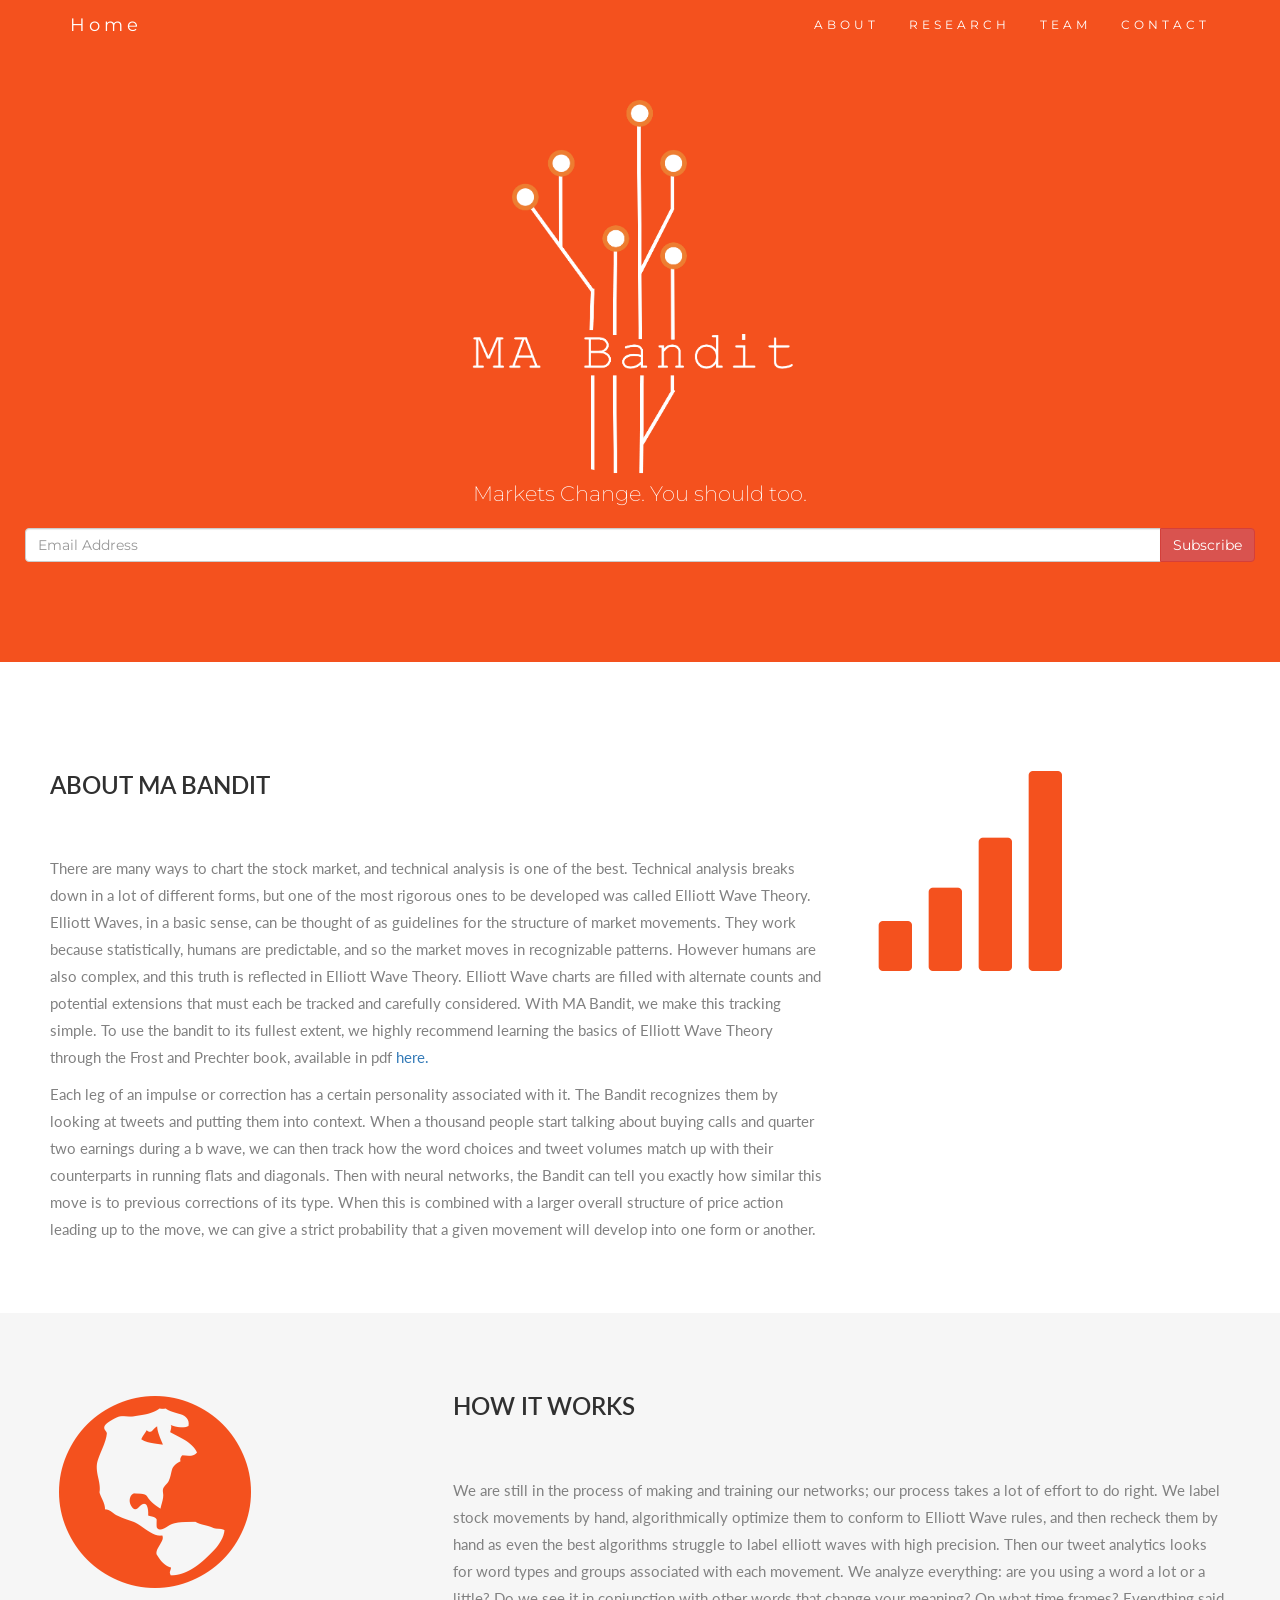
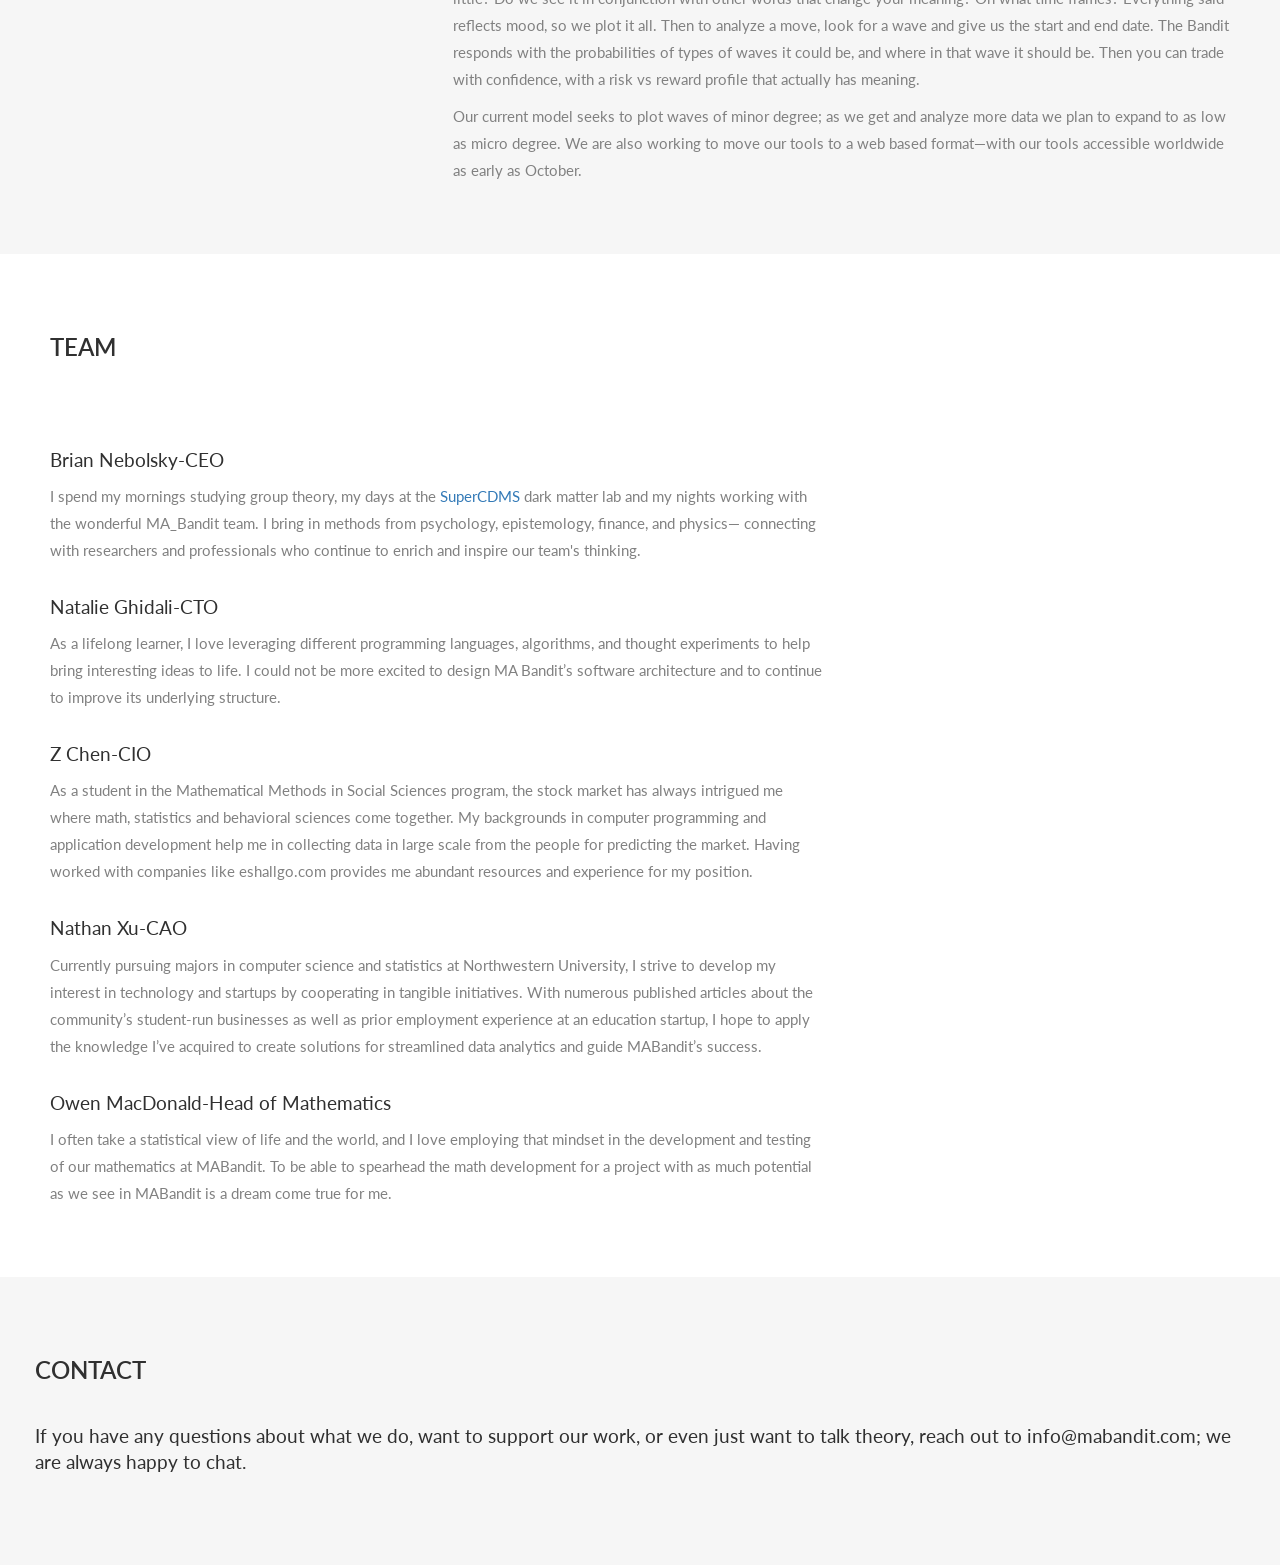
==== commit 096a7723: "another update" ====
--- a/index.html
+++ b/index.html
@@ -243,9 +243,9 @@
   <div class="row">
     <div class="col-sm-8">
       <h2>About  MA  Bandit</h2><br>
-	  <p>There are many ways to chart the stock market, and technical analysis is one of the best. Technical analysis breaks down in a lot of different forms, but one of the most rigorous ones to be developed was called Elliott Wave Theory. Elliott waves describe a structure the market will take. Elliott waves are not easy to track however, what looks like an embedded basing pattern to the upside could really be the top of a leading diagonal, and these two patterns should be traded very differently. With MA Bandit, we make this tracking simple. To use the bandit to its fullest extent, we highly recommend learning the basics of Elliott Wave Theory through the Frost and Prechter book, available in pdf 
+	  <p> There are many ways to chart the stock market, and technical analysis is one of the best. Technical analysis breaks down in a lot of different forms, but one of the most rigorous ones to be developed was called Elliott Wave Theory. Elliott Waves, in a basic sense, can be thought of as guidelines for the structure of market movements. They work because statistically, humans are predictable, and so the market moves in recognizable patterns. However humans are also complex, and this truth is reflected in Elliott Wave Theory. Elliott Wave charts are filled with alternate counts and potential extensions that must each be tracked and carefully considered. With MA Bandit, we make this tracking simple. To use the bandit to its fullest extent, we highly recommend learning the basics of Elliott Wave Theory through the Frost and Prechter book, available in pdf
 	  <a href="https://0104.nccdn.net/1_5/1d1/31d/37b/A.J.-Frost--Robert-Prechter---Elliott-Wave-Principle.pdf">here.</a></p>
-	  <p>Each leg of a standard impulse has a certain personality associated with it. What MA Bandit does is associate tweets with each leg. When a thousand people start talking about buying calls and quarter two earnings during a b wave, we can then track how the word choices and tweet volumes match up with their counterparts in running flats and diagonals and with neural networks tell you exactly how similar this move is to previous corrections of its type. When this is combined with a larger overall structure of the movements leading up to it such as a blow off fifth in which the words new paradigm become used 5000% more often,we can give a strict probability that the movement will develop into one form or another. </p>
+	  <p>Each leg of an impulse or correction has a certain personality associated with it. The Bandit recognizes them by looking at tweets and putting them into context. When a thousand people start talking about buying calls and quarter two earnings during a b wave, we can then track how the word choices and tweet volumes match up with their counterparts in running flats and diagonals. Then with neural networks, the Bandit can tell you exactly how similar this move is to previous corrections of its type. When this is combined with a larger overall structure of price action leading up to the move, we can give a strict probability that a given movement will develop into one form or another.</p>
 	  </div>
     <div class="col-sm-4">
       <span class="glyphicon glyphicon-signal logo slideanim"></span>
@@ -260,9 +260,9 @@
     </div>
     <div class="col-sm-8">
       <h2>How It Works</h2><br>
-	  <p>We are still in the process of making and training our networks; our process takes a lot of effort to do right. We label stock movements by hand, algorithmically optimize them to conform to Elliott Wave rules, and then recheck them by hand as even the best algorithms struggle to label elliott waves with high precision. Then our tweet analytics looks for word types and groups associated with each movement. We analyze everything: are you using a word a lot or a little? Do we see it in conjunction with other words that change your meaning? On what time frames? Everything said has intent, and intent reflects mood. We take the guesswork out of determining intent by understanding that people lie, or talk about irrelevant things, and that has just as much meaning as when they share their true thoughts. All you have to do is look for a wave and give us the start and end date. The bandit responds with the probabilities of types of waves it could be, and what percent through that wave you should be. Then you can trade with confidence, with a risk vs reward profile that actually has meaning. 
+	  <p>We are still in the process of making and training our networks; our process takes a lot of effort to do right. We label stock movements by hand, algorithmically optimize them to conform to Elliott Wave rules, and then recheck them by hand as even the best algorithms struggle to label elliott waves with high precision. Then our tweet analytics looks for word types and groups associated with each movement. We analyze everything: are you using a word a lot or a little? Do we see it in conjunction with other words that change your meaning? On what time frames? Everything said reflects mood, so we plot it all. Then to analyze a move, look for a wave and give us the start and end date. The Bandit responds with the probabilities of types of waves it could be, and where in that wave it should be. Then you can trade with confidence, with a risk vs reward profile that actually has meaning. 
 	  </p>
-	  <p>Our current model seeks to plot waves of minor degree, as we get and analyze more data we plan to expand to as low as micro degree. We are also working to move our tools to a web based format— with our tools accessible worldwide as early as October.
+	  <p>Our current model seeks to plot waves of minor degree; as we get and analyze more data we plan to expand to as low as micro degree. We are also working to move our tools to a web based format—with our tools accessible worldwide as early as October.
 	  </p>
 </div>
   </div>
@@ -282,7 +282,7 @@
 	  <h3>Nathan Xu-CAO</h3>
 	  <p>Currently pursuing majors in computer science and statistics at Northwestern University, I strive to develop my interest in technology and startups by cooperating in tangible initiatives. With numerous published articles about the community’s student-run businesses as well as prior employment experience at an education startup, I hope to apply the knowledge I’ve acquired to create solutions for streamlined data analytics and guide MABandit’s success.</p>
 	  <h3>Owen MacDonald-Head of Mathematics</h3>
-	  <p>I often take a statistical view of life and the world, and I love employing that mindset in the development and testing of our mathematics at MABandit To be able to spearhead the math development for a project with as much potential as we see in MABandit is a dream come true for me. </p>
+	  <p>I often take a statistical view of life and the world, and I love employing that mindset in the development and testing of our mathematics at MABandit. To be able to spearhead the math development for a project with as much potential as we see in MABandit is a dream come true for me. </p>
 	  </div>
   </div>
 </div>
@@ -291,7 +291,7 @@
 <div id="contact" class="container-fluid bg-grey">
   <div class="row"><h2 class="text-left">CONTACT</h2></div>
   <div class="row"> 
-	<h4>We love having conversations and you have so far been the best generators of interesting thoughts for us. If you are a professional, academic, or general enthusiast of thinking, reach out to info@mabandit.com</h4>
+	<h4>If you have any questions about what we do, want to support our work, or even just want to talk theory, reach out to info@mabandit.com; we are always happy to chat.</h4>
   </div>
 </div>
 
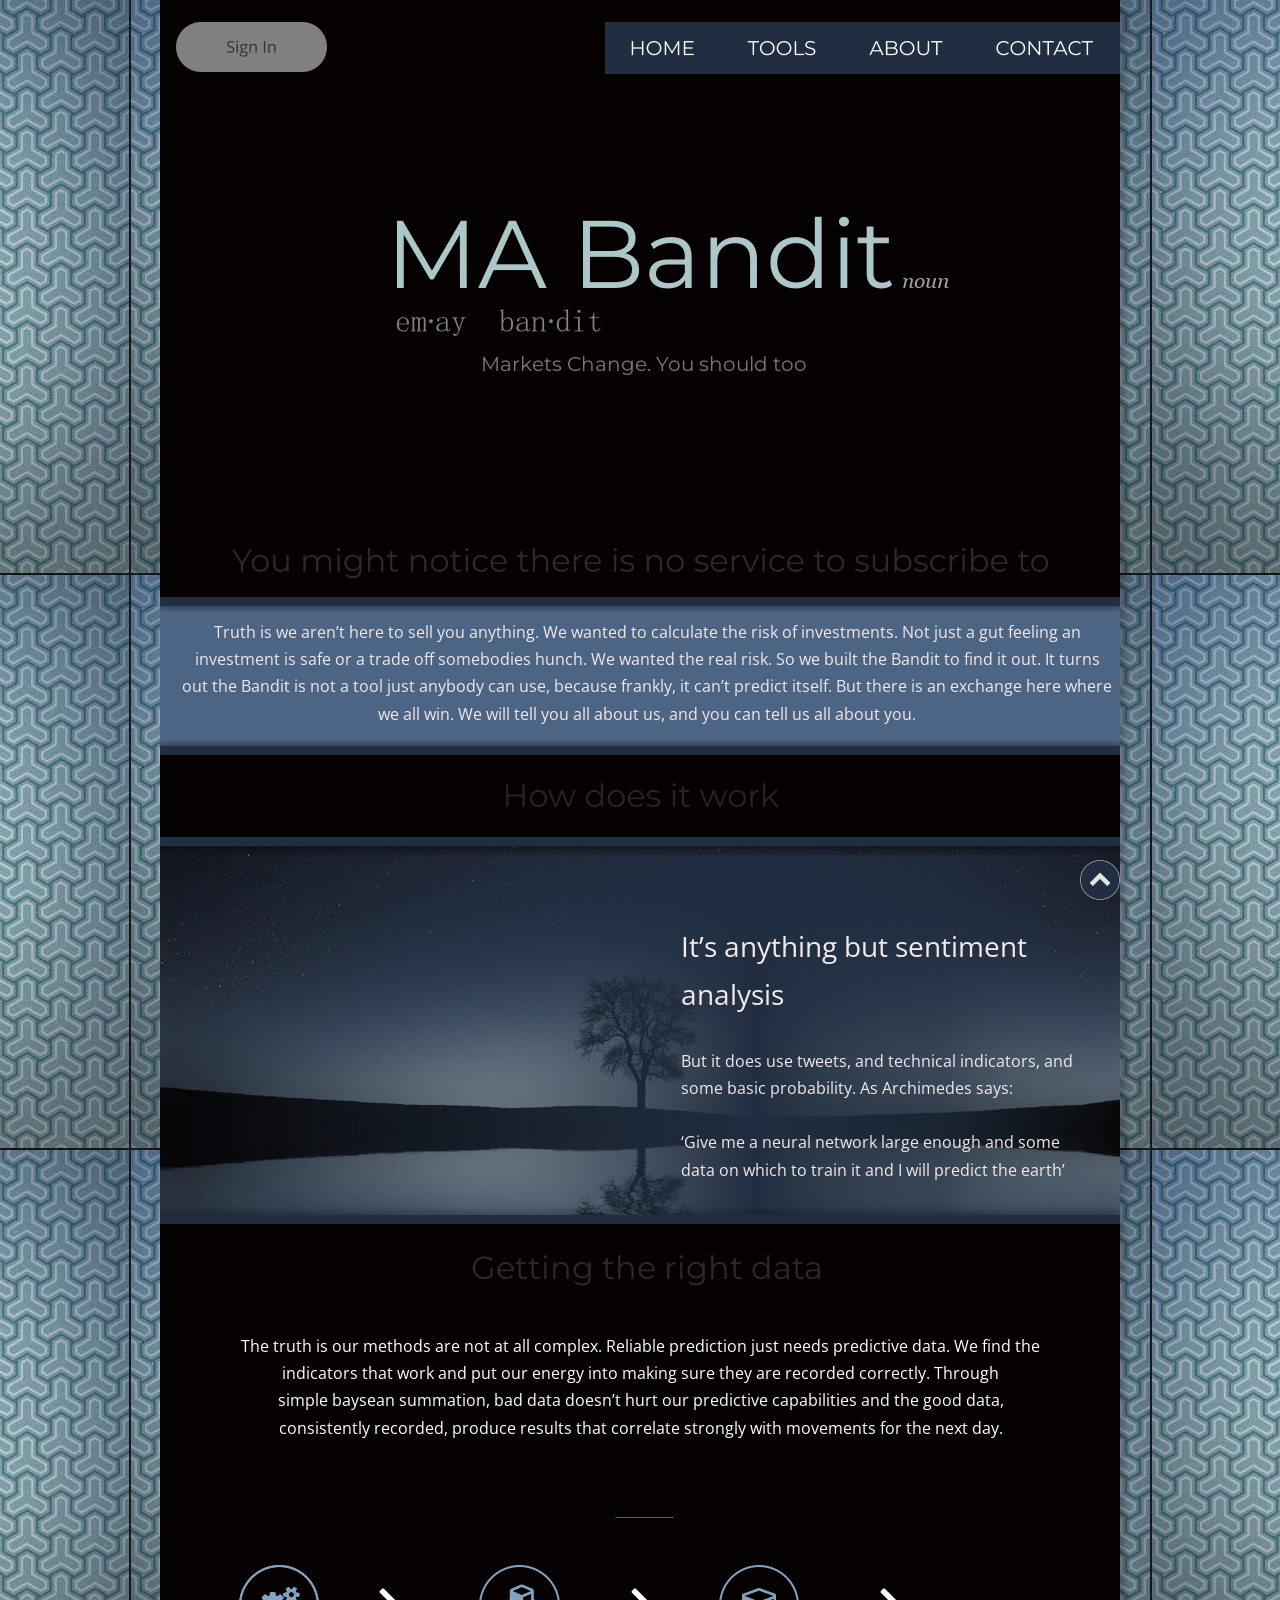
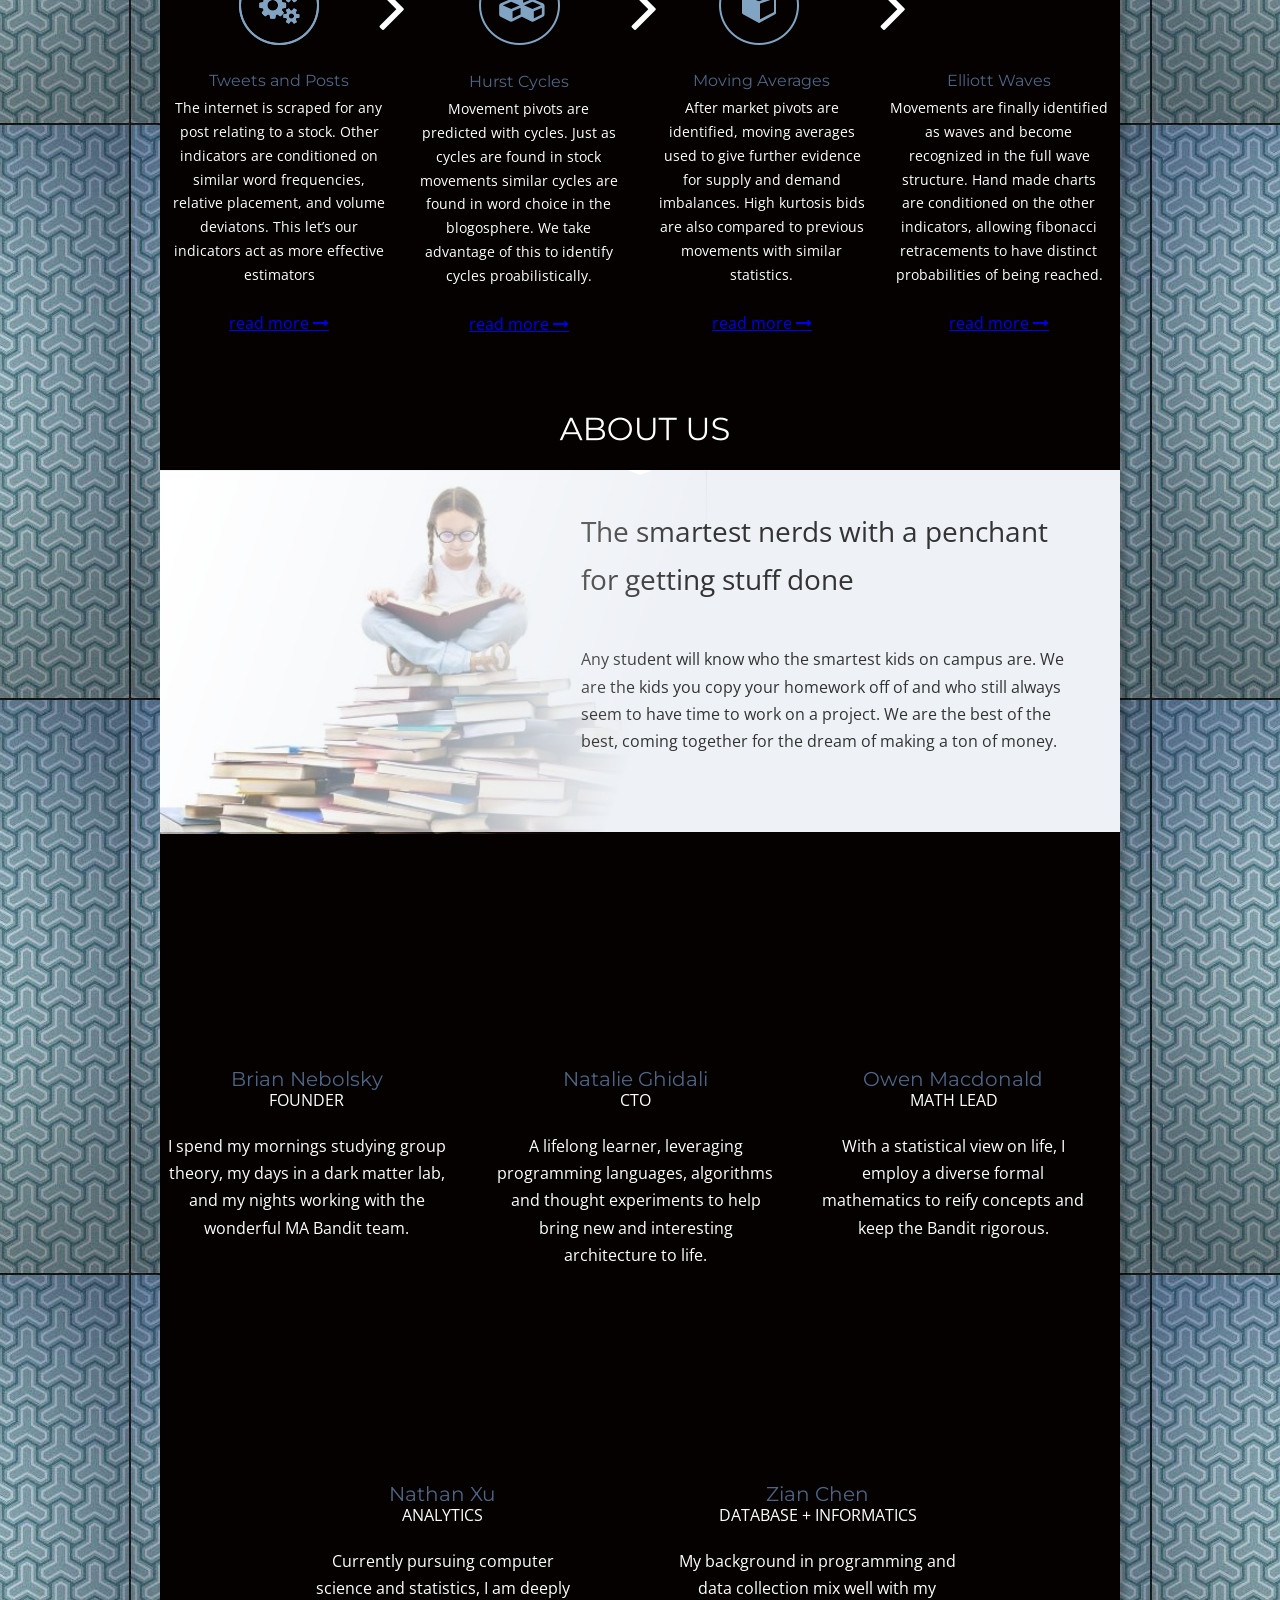
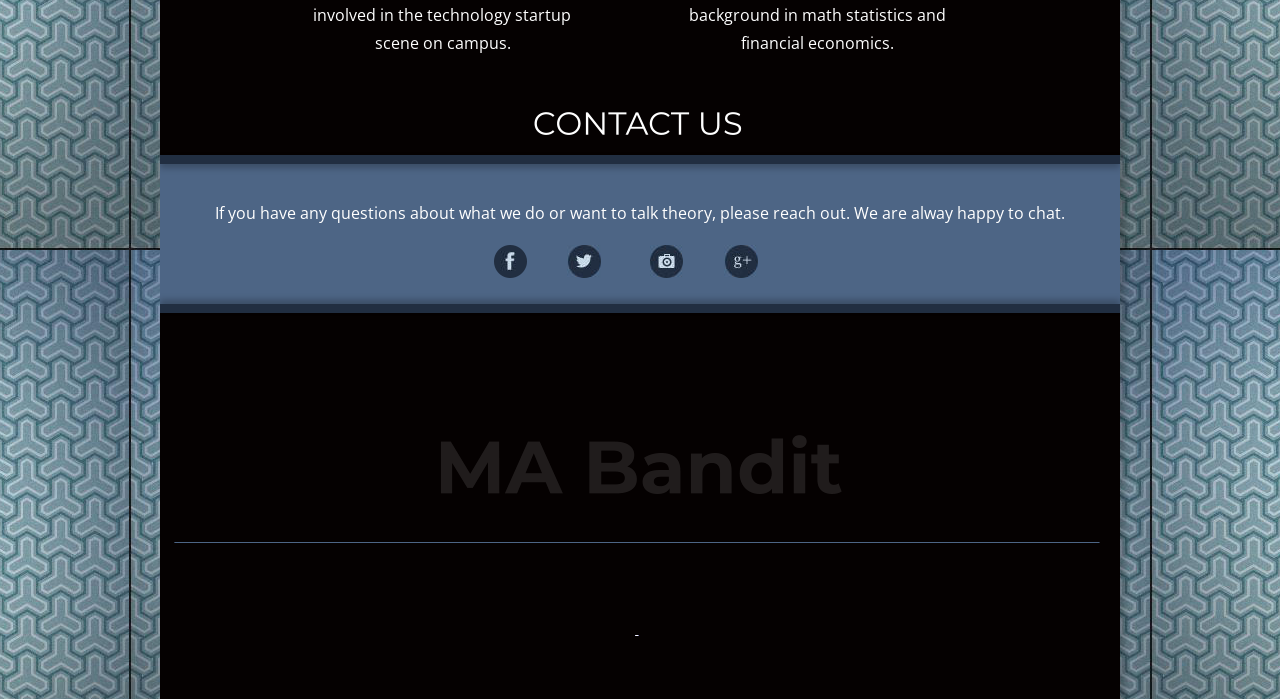
==== commit 5f549d29: "renamed take3 to index so it will be the home page now" ====
--- a/index.html
+++ b/index.html
@@ -1,336 +1,407 @@
-<!DOCTYPE html>
-<html lang="en">
-<head>
-  <title>MA Bandit</title>
-  <meta charset="utf-8">
-  <meta name="viewport" content="width=device-width, initial-scale=1">
-  <link rel="stylesheet" href="https://maxcdn.bootstrapcdn.com/bootstrap/3.3.7/css/bootstrap.min.css">
-  <link href="https://fonts.googleapis.com/css?family=Montserrat" rel="stylesheet" type="text/css">
-  <link href="https://fonts.googleapis.com/css?family=Lato" rel="stylesheet" type="text/css">
-  <link href="mystyle.css" rel="stylesheet" type="text/css">
-  <script src="https://ajax.googleapis.com/ajax/libs/jquery/3.2.1/jquery.min.js"></script>
-  <script src="https://maxcdn.bootstrapcdn.com/bootstrap/3.3.7/js/bootstrap.min.js"></script>
-  <style>
-  body {
-      font: 400 15px Lato, sans-serif;
-      line-height: 1.8;
-      color: #818181;
-  }
-  h2 {
-      font-size: 24px;
-      text-transform: uppercase;
-      color: #303030;
-      font-weight: 600;
-      margin-bottom: 30px;
-  }
-  h3 {
-      font-size: 19px;
-      line-height: 1.375em;
-      color: #303030;
-      font-weight: 400;
-      margin-bottom: 10px;
-	  margin-top: 30px;
-  }  
-  h4 {
-      font-size: 19px;
-      line-height: 1.375em;
-      color: #303030;
-      font-weight: 400;
-      margin-bottom: 30px;
-  }  
-  .jumbotron {
-      background-color: #f4511e;
-      color: #fff;
-      padding: 100px 25px;
-      font-family: Montserrat, sans-serif;
-  }
-  .container-fluid {
-      padding: 60px 50px;
-  }
-  .bg-grey {
-      background-color: #f6f6f6;
-  }
-  .logo-small {
-      color: #f4511e;
-      font-size: 50px;
-  }
-  .logo {
-      color: #f4511e;
-      font-size: 200px;
-  }
-  .thumbnail {
-      padding: 0 0 15px 0;
-      border: none;
-      border-radius: 0;
-  }
-  .thumbnail img {
-      width: 100%;
-      height: 100%;
-      margin-bottom: 10px;
-  }
-  .carousel-control.right, .carousel-control.left {
-      background-image: none;
-      color: #f4511e;
-  }
-  .carousel-indicators li {
-      border-color: #f4511e;
-  }
-  .carousel-indicators li.active {
-      background-color: #f4511e;
-  }
-  .col-sm-4 {
-	  //border-bottom: 1px solid #ccc;
-	  padding: 20px 20px 20px;
-  }
-  .item h4 {
-      font-size: 19px;
-      line-height: 1.375em;
-      font-weight: 400;
-      font-style: italic;
-      margin: 70px 0;
-  }
-  .item span {
-      font-style: normal;
-  }
-  .panel {
-      border: 1px solid #f4511e; 
-      border-radius:0 !important;
-      transition: box-shadow 0.5s;
-  }
-  .panel:hover {
-      box-shadow: 5px 0px 40px rgba(0,0,0, .2);
-  }
-  .panel-footer .btn:hover {
-      border: 1px solid #f4511e;
-      background-color: #fff !important;
-      color: #f4511e;
-  }
-  .panel-heading {
-      color: #fff !important;
-      background-color: #f4511e !important;
-      padding: 25px;
-      border-bottom: 1px solid transparent;
-      border-top-left-radius: 0px;
-      border-top-right-radius: 0px;
-      border-bottom-left-radius: 0px;
-      border-bottom-right-radius: 0px;
-  }
-  .panel-footer {
-      background-color: white !important;
-  }
-  .panel-footer h3 {
-      font-size: 32px;
-  }
-  .panel-footer h4 {
-      color: #aaa;
-      font-size: 14px;
-  }
-  .panel-footer .btn {
-      margin: 15px 0;
-      background-color: #f4511e;
-      color: #fff;
-  }
-  .navbar {
-      margin-bottom: 0;
-      background-color: #f4511e;
-      z-index: 9999;
-      border: 0;
-      font-size: 12px !important;
-      line-height: 1.42857143 !important;
-      letter-spacing: 4px;
-      border-radius: 0;
-      font-family: Montserrat, sans-serif;
-  }
-  .navbar li a, .navbar .navbar-brand {
-      color: #fff !important;
-  }
-  .navbar-nav li a:hover, .navbar-nav li.active a {
-      color: #f4511e !important;
-      background-color: #fff !important;
-  }
-  .navbar-default .navbar-toggle {
-      border-color: transparent;
-      color: #fff !important;
-  }
-  footer .glyphicon {
-      font-size: 20px;
-      margin-bottom: 20px;
-      color: #f4511e;
-  }
-  .slideanim {visibility:hidden;}
-  .slide {
-      animation-name: slide;
-      -webkit-animation-name: slide;
-      animation-duration: 1s;
-      -webkit-animation-duration: 1s;
-      visibility: visible;
-  }
-  @keyframes slide {
-    0% {
-      opacity: 0;
-      transform: translateY(70%);
-    } 
-    100% {
-      opacity: 1;
-      transform: translateY(0%);
-    }
-  }
-  @-webkit-keyframes slide {
-    0% {
-      opacity: 0;
-      -webkit-transform: translateY(70%);
-    } 
-    100% {
-      opacity: 1;
-      -webkit-transform: translateY(0%);
-    }
-  }
-  @media screen and (max-width: 768px) {
-    .col-sm-4 {
-      text-align: center;
-      margin: 25px 0;
-    }
-    .btn-lg {
-        width: 100%;
-        margin-bottom: 35px;
-    }
-  }
-  @media screen and (max-width: 480px) {
-    .logo {
-        font-size: 150px;
-    }
-  }
-  </style>
-</head>
-<body id="myPage" data-spy="scroll" data-target=".navbar" data-offset="60">
-
-<nav class="navbar navbar-default navbar-fixed-top">
-  <div class="container">
-    <div class="navbar-header">
-      <button type="button" class="navbar-toggle" data-toggle="collapse" data-target="#myNavbar">
-        <span class="icon-bar"></span>
-        <span class="icon-bar"></span>
-        <span class="icon-bar"></span>                        
-      </button>
-      <a class="navbar-brand" href="#myPage">Home</a>
-    </div>
-    <div class="collapse navbar-collapse" id="myNavbar">
-      <ul class="nav navbar-nav navbar-right">
-        <li><a href="#about">ABOUT</a></li>
-        <li><a href="#research">RESEARCH</a></li>
-		<li><a href="#team">TEAM</a></li>
-        <li><a href="#contact">CONTACT</a></li>
-      </ul>
-    </div>
-  </div>
-</nav>
-
-<div class="jumbotron text-center">
-  <!--h1>MA Bandit</h1--> 
-  <img src="MABanditLogo5.png" class="img-responsive img-circle margin" style="display:inline" alt="Bird" width="400" height="350">  
-  <p>Markets Change. You should too.</p> 
-  <div class="input-group">
-      <input type="email" class="form-control" size="50" placeholder="Email Address" required>
-      <div class="input-group-btn">
-        <button type="button" class="btn btn-danger">Subscribe</button>
-      </div>
-    </div>
-  </form>
-</div>
-
-<!-- Container (About Section) -->
-<div id="about" class="container-fluid">
-  <div class="row">
-    <div class="col-sm-8">
-      <h2>About  MA  Bandit</h2><br>
-	  <p> There are many ways to chart the stock market, and technical analysis is one of the best. Technical analysis breaks down in a lot of different forms, but one of the most rigorous ones to be developed was called Elliott Wave Theory. Elliott Waves, in a basic sense, can be thought of as guidelines for the structure of market movements. They work because statistically, humans are predictable, and so the market moves in recognizable patterns. However humans are also complex, and this truth is reflected in Elliott Wave Theory. Elliott Wave charts are filled with alternate counts and potential extensions that must each be tracked and carefully considered. With MA Bandit, we make this tracking simple. To use the bandit to its fullest extent, we highly recommend learning the basics of Elliott Wave Theory through the Frost and Prechter book, available in pdf
-	  <a href="https://0104.nccdn.net/1_5/1d1/31d/37b/A.J.-Frost--Robert-Prechter---Elliott-Wave-Principle.pdf">here.</a></p>
-	  <p>Each leg of an impulse or correction has a certain personality associated with it. The Bandit recognizes them by looking at tweets and putting them into context. When a thousand people start talking about buying calls and quarter two earnings during a b wave, we can then track how the word choices and tweet volumes match up with their counterparts in running flats and diagonals. Then with neural networks, the Bandit can tell you exactly how similar this move is to previous corrections of its type. When this is combined with a larger overall structure of price action leading up to the move, we can give a strict probability that a given movement will develop into one form or another.</p>
-	  </div>
-    <div class="col-sm-4">
-      <span class="glyphicon glyphicon-signal logo slideanim"></span>
-    </div>
-  </div>
-</div>
-
-<div id = "research" class="container-fluid bg-grey">
-  <div class="row">
-    <div class="col-sm-4">
-      <span class="glyphicon glyphicon-globe logo slideanim"></span>
-    </div>
-    <div class="col-sm-8">
-      <h2>How It Works</h2><br>
-	  <p>We are still in the process of making and training our networks; our process takes a lot of effort to do right. We label stock movements by hand, algorithmically optimize them to conform to Elliott Wave rules, and then recheck them by hand as even the best algorithms struggle to label elliott waves with high precision. Then our tweet analytics looks for word types and groups associated with each movement. We analyze everything: are you using a word a lot or a little? Do we see it in conjunction with other words that change your meaning? On what time frames? Everything said reflects mood, so we plot it all. Then to analyze a move, look for a wave and give us the start and end date. The Bandit responds with the probabilities of types of waves it could be, and where in that wave it should be. Then you can trade with confidence, with a risk vs reward profile that actually has meaning. 
-	  </p>
-	  <p>Our current model seeks to plot waves of minor degree; as we get and analyze more data we plan to expand to as low as micro degree. We are also working to move our tools to a web based format—with our tools accessible worldwide as early as October.
-	  </p>
-</div>
-  </div>
-</div>
-
-<!-- Container (Company Section) -->
-<div id="team" class="container-fluid">
-  <div class="row">
-    <div class="col-sm-8">
-      <h2>TEAM</h2><br>
-	  <h3>Brian Nebolsky-CEO</h3>
-	  <p>I spend my mornings studying group theory, my days at the <a href="http://faculty.wcas.northwestern.edu/enectali-figueroa-feliciano/projects/index.html">SuperCDMS</a> dark matter lab and my nights working with the wonderful MA_Bandit team. I bring in methods from psychology, epistemology, finance, and physics— connecting with researchers and professionals who continue to enrich and inspire our team's thinking. </p>
-	  <h3>Natalie Ghidali-CTO</h3>
-	  <p>As a lifelong learner, I love leveraging different programming languages, algorithms, and thought experiments to help bring interesting ideas to life. I could not be more excited to design MA Bandit’s software architecture and to continue to improve its underlying structure.  </p>
-	  <h3>Z Chen-CIO</h3>
-	  <p>As a student in the Mathematical Methods in Social Sciences program, the stock market has always intrigued me where math, statistics and behavioral sciences come together. My backgrounds in computer programming and application development help me in collecting data in large scale from the people for predicting the market. Having worked with companies like eshallgo.com provides me abundant resources and experience for my position.</p>
-	  <h3>Nathan Xu-CAO</h3>
-	  <p>Currently pursuing majors in computer science and statistics at Northwestern University, I strive to develop my interest in technology and startups by cooperating in tangible initiatives. With numerous published articles about the community’s student-run businesses as well as prior employment experience at an education startup, I hope to apply the knowledge I’ve acquired to create solutions for streamlined data analytics and guide MABandit’s success.</p>
-	  <h3>Owen MacDonald-Head of Mathematics</h3>
-	  <p>I often take a statistical view of life and the world, and I love employing that mindset in the development and testing of our mathematics at MABandit. To be able to spearhead the math development for a project with as much potential as we see in MABandit is a dream come true for me. </p>
-	  </div>
-  </div>
-</div>
-
-<!-- Container (Contact Section) -->
-<div id="contact" class="container-fluid bg-grey">
-  <div class="row"><h2 class="text-left">CONTACT</h2></div>
-  <div class="row"> 
-	<h4>If you have any questions about what we do, want to support our work, or even just want to talk theory, reach out to info@mabandit.com; we are always happy to chat.</h4>
-  </div>
-</div>
-
-<script>
-$(document).ready(function(){
-  // Add smooth scrolling to all links in navbar + footer link
-  $(".navbar a, footer a[href='#myPage']").on('click', function(event) {
-    // Make sure this.hash has a value before overriding default behavior
-    if (this.hash !== "") {
-      // Prevent default anchor click behavior
-      event.preventDefault();
-
-      // Store hash
-      var hash = this.hash;
-
-      // Using jQuery's animate() method to add smooth page scroll
-      // The optional number (900) specifies the number of milliseconds it takes to scroll to the specified area
-      $('html, body').animate({
-        scrollTop: $(hash).offset().top
-      }, 900, function(){
-   
-        // Add hash (#) to URL when done scrolling (default click behavior)
-        window.location.hash = hash;
-      });
-    } // End if
-  });
-  
-  $(window).scroll(function() {
-    $(".slideanim").each(function(){
-      var pos = $(this).offset().top;
-
-      var winTop = $(window).scrollTop();
-        if (pos < winTop + 600) {
-          $(this).addClass("slide");
-        }
-    });
-  });
-})
-</script>
-
-</body>
-</html>
+<!DOCTYPE html>
+<html lang="pl">
+<head>
+ <meta http-equiv="X-UA-Compatible" content="IE=EDGE"/>
+ <meta charset="utf-8"/>
+ <meta name="Generator" content="Xara HTML filter v.9.1.0.41"/>
+ <meta name="XAR Files" content="take3_htm_files/xr_files.txt"/>
+ <title>take3</title>
+ <meta name="viewport" content="width=device-width, initial-scale=1" />
+ <link rel="stylesheet" href="take3_htm_files/xr_fonts.css"/>
+ <script><!--
+ if(navigator.userAgent.indexOf('MSIE')!=-1 || navigator.userAgent.indexOf('Trident')!=-1){ document.write('<link rel="stylesheet" href="take3_htm_files/xr_fontsie.css"/>');}
+ --></script>
+ <script>document.documentElement.className="xr_bgh0";</script>
+ <link rel="stylesheet" href="take3_htm_files/xr_main.css"/>
+ <link rel="stylesheet" href="take3_htm_files/custom_styles.css"/>
+ <link rel="stylesheet" href="take3_htm_files/xr_text.css"/>
+ <script src="take3_htm_files/roe.js"></script>
+ <script src="take3_htm_files/replaceMobileFonts.js"></script>
+ <script src="take3_htm_files/prs4.js"></script>
+ <script src="take3_htm_files/jquery.js"></script>
+ <link rel="stylesheet" href="take3_htm_files/ani.css"/>
+ <style>
+  #xr_xr {top:0px;}
+ </style>
+</head>
+<body class="xr_bgb0">
+<script>xr_bckgx=-31;xr_bckgy=0;</script>
+<div class="xr_ap" id="xr_xrii"  style="width: 100%; height: 100%; min-width: 960px; min-height: 3899px; top:0%; left:0%; overflow:hidden;">
+<div class="xr_ap" id="xr_xr" style="width: 960px; height: 3899px; left:50%; margin-left: -480px; text-align: left; top:0px;">
+ <script>var xr_xr=document.getElementById("xr_xr");xr_rxc();</script>
+<div id="xr_td" class="xr_td">
+<div class="xr_ap xr_pp">
+ <!--[if lt IE 9]>
+ <img class="xr_ap" src="take3_htm_files/153.png" alt="" title="" style="left:-2px;top:-2px;width:974px;height:3913px;"/>
+ <![endif]-->
+ <!--[if gte IE 9]><!-->
+ <span class="xr_ar" style="left:0px;top:0px;width:960px;height:3899px; box-shadow: 5px 5px 6px rgba(0,0,0,0.25); background-color: #050101;"></span>
+ <!--<![endif]-->
+</div>
+<div id="xr_xrc1" class="xr_ap xr_xri_ xr_xrc" style="width: 960px; height: 3899px; overflow:hidden;">
+ <img class="xr_rn_ xr_ap" src="take3_htm_files/4.png" alt="" title="" style="left:-7px;top:594px;width:974px;height:164px;"/>
+ <div class="xr_txt Normal_text xr_s0" style="position: absolute; left:29px; top:638px; width:914px; height:10px;">
+  <span class="xr_tc Normal_text xr_s0" style="left: -12.39px; top: -17.1px; width: 945px;">Truth is we aren’t here to sell you anything. We wanted to calculate the risk of investments. Not just a gut feeling an </span>
+  <span class="xr_tc Normal_text xr_s0" style="left: -34.36px; top: 10.13px; width: 989px;">investment is safe or a trade off somebodies hunch. We wanted the real risk. So we built the Bandit to find it out. It turns </span>
+  <span class="xr_tc Normal_text xr_s0" style="left: -45.67px; top: 37.37px; width: 1012px;">out the Bandit is not a tool just anybody can use, because frankly, it can’t predict itself. But there is an exchange here where </span>
+  <span class="xr_tc Normal_text xr_s0" style="left: 163.46px; top: 64.61px; width: 593px;">we all win. We will tell you all about us, and you can tell us all about you. </span>
+ </div>
+ <div class="xr_trigs xr_trigo_xr_ce0" style="position:absolute;left:444px;top:22px;width:0px;height:0px;visibility:hidden;z-index:-1;"></div>
+ <span class="xr_ar" style="left:0px;top:2070px;width:960px;height:362px; background-color: #EEF1F6;"></span>
+ <img class="xr_rn_ xr_ap" id="about" src="take3_htm_files/11.png" alt="ABOUT US" title="" style="left:399px;top:2017px;width:170px;height:24px;"/>
+ <div class="xr_trigo_xr_ce1" style="position:absolute;left:79px;top:1565px;width:81px;height:81px;z-index:-1;"></div>
+ <div class="xr_ap xr_ac" id="xr_xpxr_8" style="left:0; top:0; visibility: hidden; display: none;">
+ <a href="javascript:;" onclick="return(xr_nn());">
+  <img class="xr_rn_ xr_ap" src="take3_htm_files/12.png" alt="" title="" onmousemove="xr_mo(this,0,event)" style="left:79px;top:1565px;width:81px;height:81px;"/>
+  <img class="xr_rn_ xr_ap xr_ro xr_ro8 xr_tt1" src="take3_htm_files/53.png" alt="" title="" onmousemove="xr_mo(this,0)" style="left:76px;top:1562px;width:86px;height:86px;"/>
+  <img class="xr_rn_ xr_ap xr_ro xr_ro8 xr_tt1" src="take3_htm_files/53.png" alt="" title="" onmousemove="xr_mo(this,0)" style="left:76px;top:1562px;width:86px;height:86px;"/>
+ </a>
+ </div>
+ <div class="xr_trigo_xr_ce2" style="position:absolute;left:319px;top:1565px;width:81px;height:81px;z-index:-1;"></div>
+ <div class="xr_ap xr_ac" id="xr_xpxr_13" style="left:0; top:0; visibility: hidden; display: none;">
+ <a href="https://en.wikipedia.org/wiki/Stock_market_cycles" onclick="return(xr_nn());">
+  <img class="xr_rn_ xr_ap" src="take3_htm_files/13.png" alt="" title="" onmousemove="xr_mo(this,0,event)" style="left:319px;top:1565px;width:81px;height:81px;"/>
+  <img class="xr_rn_ xr_ap xr_ro xr_ro8 xr_tt1" src="take3_htm_files/52.png" alt="" title="" onmousemove="xr_mo(this,0)" style="left:316px;top:1562px;width:87px;height:86px;"/>
+ </a>
+ </div>
+ <div class="xr_trigo_xr_ce3" style="position:absolute;left:559px;top:1565px;width:81px;height:81px;z-index:-1;"></div>
+ <div class="xr_ap xr_ac" id="xr_xpxr_18" style="left:0; top:0; visibility: hidden; display: none;">
+ <a href="https://en.wikipedia.org/wiki/Moving_average" onclick="return(xr_nn());">
+  <img class="xr_rn_ xr_ap" src="take3_htm_files/14.png" alt="" title="" onmousemove="xr_mo(this,0,event)" style="left:559px;top:1565px;width:81px;height:81px;"/>
+  <img class="xr_rn_ xr_ap xr_ro xr_ro8 xr_tt1" src="take3_htm_files/51.png" alt="" title="" onmousemove="xr_mo(this,0)" style="left:556px;top:1562px;width:86px;height:86px;"/>
+ </a>
+ </div>
+ <div class="xr_trigo_xr_ce4" style="position:absolute;left:801px;top:1565px;width:81px;height:81px;z-index:-1;"></div>
+ <div class="xr_ap xr_ac" id="xr_xpxr_23" style="left:0; top:0; visibility: hidden; display: none;">
+ <a href="https://0104.nccdn.net/1_5/1d1/31d/37b/A.J.-Frost--Robert-Prechter---Elliott-Wave-Principle.pdf" onclick="return(xr_nn());">
+  <img class="xr_rn_ xr_ap" src="take3_htm_files/15.png" alt="" title="" onmousemove="xr_mo(this,0,event)" style="left:801px;top:1565px;width:81px;height:81px;"/>
+  <img class="xr_rn_ xr_ap xr_ro xr_ro8 xr_tt1" src="take3_htm_files/50.png" alt="" title="" onmousemove="xr_mo(this,0)" style="left:798px;top:1562px;width:87px;height:86px;"/>
+ </a>
+ </div>
+ <div class="xr_trigo_xr_ce5" style="position:absolute;left:734px;top:1686px;width:207px;height:257px;z-index:-1;"></div>
+ <div class="xr_ap xr_ac" id="xr_xpxr_28" style="left:0; top:0; visibility: hidden; display: none;">
+ <div class="xr_txt xr_s1" style="position: absolute; left:734px; top:1686px; width:207px; height:10px;">
+  <span class="xr_tc Heading_3_a Heading_4_a xr_s2" style="left: 48.56px; top: -15.48px; width: 113px;">Elliott Waves</span>
+  <span class="xr_tc Normal_text xr_s3" style="left: -10.27px; top: 12.01px; width: 234px;">Movements are finally identified </span>
+  <span class="xr_tc Normal_text xr_s3" style="left: 26.22px; top: 35.85px; width: 161px;">as waves and become </span>
+  <span class="xr_tc Normal_text xr_s3" style="left: 9.59px; top: 59.68px; width: 195px;">recognized in the full wave </span>
+  <span class="xr_tc Normal_text xr_s3" style="left: 2.03px; top: 83.51px; width: 210px;">structure. Hand made charts </span>
+  <span class="xr_tc Normal_text xr_s3" style="left: 1.78px; top: 107.34px; width: 210px;">are conditioned on the other </span>
+  <span class="xr_tc Normal_text xr_s3" style="left: 1.73px; top: 131.17px; width: 210px;">indicators, allowing fibonacci </span>
+  <span class="xr_tc Normal_text xr_s3" style="left: 0.3px; top: 155px; width: 213px;">retracements to have distinct </span>
+  <span class="xr_tc Normal_text xr_s3" style="left: -3.8px; top: 178.83px; width: 218px;">probabilities of being reached.</span>
+  <span class="xr_tc Normal_text xr_s4" style="left: 51.18px; top: 226.49px; width: 108px;"><a href="https://0104.nccdn.net/1_5/1d1/31d/37b/A.J.-Frost--Robert-Prechter---Elliott-Wave-Principle.pdf" onclick="return(xr_nn());" onmousemove="xr_mo(this,0)" >read more </a><span class="Normal_text xr_s5" style=""><a href="https://0104.nccdn.net/1_5/1d1/31d/37b/A.J.-Frost--Robert-Prechter---Elliott-Wave-Principle.pdf" onclick="return(xr_nn());" onmousemove="xr_mo(this,0)" >&#61816;</a></span></span>
+ </div>
+ </div>
+ <div class="xr_trigo_xr_ce6" style="position:absolute;left:13px;top:1686px;width:203px;height:257px;z-index:-1;"></div>
+ <div class="xr_ap xr_ac" id="xr_xpxr_198" style="left:0; top:0; visibility: hidden; display: none;">
+ <div class="xr_txt xr_s1" style="position: absolute; left:13px; top:1686px; width:203px; height:10px;">
+  <h3 class="xr_tc Heading_3_a xr_s2" style="left: 29.49px; top: -15.48px; width: 153px;margin:0;">Tweets and Posts</h3>
+  <span class="xr_tc Normal_text xr_s3" style="left: -3.39px; top: 12.01px; width: 222px;">The internet is scraped for any </span>
+  <span class="xr_tc Normal_text xr_s3" style="left: -0.45px; top: 35.85px; width: 217px;">post relating to a stock. Other </span>
+  <span class="xr_tc Normal_text xr_s3" style="left: 0.58px; top: 59.68px; width: 214px;">indicators are conditioned on </span>
+  <span class="xr_tc Normal_text xr_s3" style="left: 15.46px; top: 83.51px; width: 185px;">similar word frequencies, </span>
+  <span class="xr_tc Normal_text xr_s3" style="left: -6.71px; top: 107.34px; width: 229px;">relative placement, and volume </span>
+  <span class="xr_tc Normal_text xr_s3" style="left: 22.01px; top: 131.17px; width: 172px;">deviatons. This let’s our </span>
+  <span class="xr_tc Normal_text xr_s3" style="left: -5.77px; top: 155px; width: 227px;">indicators act as more effective </span>
+  <span class="xr_tc Normal_text xr_s3" style="left: 67.53px; top: 178.83px; width: 81px;">estimators </span>
+  <span class="xr_tc Normal_text xr_s4" style="left: 52.13px; top: 226.49px; width: 108px;"><a href="https://en.wikipedia.org/wiki/Social_media_analytics" onclick="return(xr_nn());" onmousemove="xr_mo(this,0)" >read more </a><span class="Normal_text xr_s5" style=""><a href="https://en.wikipedia.org/wiki/Social_media_analytics" onclick="return(xr_nn());" onmousemove="xr_mo(this,0)" >&#61816;</a></span></span>
+ </div>
+ </div>
+ <div class="xr_trigo_xr_ce7" style="position:absolute;left:259px;top:1687px;width:190px;height:257px;z-index:-1;"></div>
+ <div class="xr_ap xr_ac" id="xr_xpxr_352" style="left:0; top:0; visibility: hidden; display: none;">
+ <div class="xr_txt xr_s1" style="position: absolute; left:259px; top:1687px; width:190px; height:10px;">
+  <span class="xr_tc Heading_3_a Heading_4_a xr_s2" style="left: 45.41px; top: -15.48px; width: 109px;">Hurst Cycles</span>
+  <span class="xr_tc Normal_text xr_s3" style="left: 24.1px; top: 12.01px; width: 155px;">Movement pivots are </span>
+  <span class="xr_tc Normal_text xr_s3" style="left: -2.01px; top: 35.85px; width: 208px;">predicted with cycles. Just as </span>
+  <span class="xr_tc Normal_text xr_s3" style="left: 12.21px; top: 59.68px; width: 179px;">cycles are found in stock </span>
+  <span class="xr_tc Normal_text xr_s3" style="left: -5.47px; top: 83.51px; width: 215px;">movements similar cycles are </span>
+  <span class="xr_tc Normal_text xr_s3" style="left: 1.95px; top: 107.34px; width: 200px;">found in word choice in the </span>
+  <span class="xr_tc Normal_text xr_s3" style="left: 22.33px; top: 131.17px; width: 159px;">blogosphere. We take </span>
+  <span class="xr_tc Normal_text xr_s3" style="left: -0.15px; top: 155px; width: 204px;">advantage of this to identify </span>
+  <span class="xr_tc Normal_text xr_s3" style="left: 23.84px; top: 178.83px; width: 152px;">cycles proabilistically.</span>
+  <span class="xr_tc Normal_text xr_s4" style="left: 46.13px; top: 226.49px; width: 108px;"><a href="https://en.wikipedia.org/wiki/Stock_market_cycles" onclick="return(xr_nn());" onmousemove="xr_mo(this,0)" >read more </a><span class="Normal_text xr_s5" style=""><a href="https://en.wikipedia.org/wiki/Stock_market_cycles" onclick="return(xr_nn());" onmousemove="xr_mo(this,0)" >&#61816;</a></span></span>
+ </div>
+ </div>
+ <div class="xr_trigo_xr_ce8" style="position:absolute;left:497px;top:1686px;width:197px;height:257px;z-index:-1;"></div>
+ <div class="xr_ap xr_ac" id="xr_xpxr_512" style="left:0; top:0; visibility: hidden; display: none;">
+ <div class="xr_txt xr_s1" style="position: absolute; left:497px; top:1686px; width:197px; height:10px;">
+  <span class="xr_tc Heading_3_a Heading_4_a xr_s2" style="left: 29.4px; top: -15.48px; width: 151px;">Moving Averages</span>
+  <span class="xr_tc Normal_text xr_s3" style="left: 22.48px; top: 12.01px; width: 169px;">After market pivots are </span>
+  <span class="xr_tc Normal_text xr_s3" style="left: 6.6px; top: 35.85px; width: 200px;">identified, moving averages </span>
+  <span class="xr_tc Normal_text xr_s3" style="left: 0.56px; top: 59.68px; width: 213px;">used to give further evidence </span>
+  <span class="xr_tc Normal_text xr_s3" style="left: 21.09px; top: 83.51px; width: 171px;">for supply and demand </span>
+  <span class="xr_tc Normal_text xr_s3" style="left: -4.17px; top: 107.34px; width: 222px;">imbalances. High kurtosis bids </span>
+  <span class="xr_tc Normal_text xr_s3" style="left: -3.94px; top: 131.17px; width: 222px;">are also compared to previous </span>
+  <span class="xr_tc Normal_text xr_s3" style="left: 18.89px; top: 155px; width: 176px;">movements with similar </span>
+  <span class="xr_tc Normal_text xr_s3" style="left: 71.93px; top: 178.83px; width: 66px;">statistics.</span>
+  <span class="xr_tc Normal_text xr_s4" style="left: 51.13px; top: 226.49px; width: 108px;"><a href="https://en.wikipedia.org/wiki/Moving_average" onclick="return(xr_nn());" onmousemove="xr_mo(this,0)" >read more </a><span class="Normal_text xr_s5" style=""><a href="https://en.wikipedia.org/wiki/Moving_average" onclick="return(xr_nn());" onmousemove="xr_mo(this,0)" >&#61816;</a></span></span>
+ </div>
+ </div>
+ <div class="xr_trigo_xr_ce9" style="position:absolute;left:421px;top:2102px;width:477px;height:230px;z-index:-1;"></div>
+ <div class="xr_ap xr_ac" id="xr_xpxr_672" style="left:0; top:0; visibility: hidden; display: none;">
+ <div class="xr_txt Normal_text xr_s6" style="position: absolute; left:421px; top:2102px; width:477px; height:10px;">
+  <span class="xr_tl Normal_text xr_s7" style="top: 10.13px;">The smartest nerds with a penchant </span>
+  <span class="xr_tl Normal_text xr_s7" style="top: 57.8px;">for getting stuff done</span>
+  <span class="xr_tl Normal_text xr_s8" style="top: 146.31px;">Any student will know who the smartest kids on campus are. We </span>
+  <span class="xr_tl Normal_text xr_s8" style="top: 173.55px;">are the kids you copy your homework off of and who still always </span>
+  <span class="xr_tl Normal_text xr_s8" style="top: 200.79px;">seem to have time to work on a project. We are the best of the </span>
+  <span class="xr_tl Normal_text xr_s8" style="top: 228.02px;">best, coming together for the dream of making a ton of money.</span>
+ </div>
+ </div>
+ <img class="xr_rn_ xr_ap" src="take3_htm_files/17.png" alt="" title="" style="left:467px;top:2070px;width:26px;height:5px;"/>
+ <img class="xr_rn_ xr_ap" id="product" src="take3_htm_files/60.png" alt="How does it work" title="" style="left:346px;top:783px;width:282px;height:25px;"/>
+ <span class="xr_rn_take3_htm_files/20@2x.jpg xr_ar" style="left:0px;top:837px;width:960px;height:387px; background:url('take3_htm_files/76.jpg') 0px 0px no-repeat; background-size: 960px 387px;"></span>
+ <div class="xr_trigo_xr_ce10" style="position:absolute;left:0px;top:855px;width:960px;height:369px;z-index:-1;"></div>
+ <div class="xr_trigo_xr_ce10" style="position:absolute;left:0px;top:855px;width:960px;height:369px;z-index:-1;"></div>
+ <div class="xr_ap xr_ac" id="xr_xpxr_737" style="left:0; top:0; visibility: hidden; display: none;">
+ <span class="xr_rn_ xr_ar" style="left:0px;top:855px;width:960px;height:369px; background:url('take3_htm_files/21.png') 0px 0px no-repeat; background-size: 960px 369px;"></span>
+ </div>
+ <span class="xr_ar" style="left:0px;top:3355px;width:960px;height:158px; background-color: #4D6585;"></span>
+ <!--[if lt IE 9]>
+ <img class="xr_ap" src="take3_htm_files/78.png" alt="" title="" style="left:-7px;top:3352px;width:974px;height:24px;"/>
+ <![endif]-->
+ <!--[if gte IE 9]><!-->
+ <span class="xr_ar" style="left:0px;top:3355px;width:960px;height:9px; box-shadow: 0px 4px 6px rgba(0,0,0,0.25); background-color: #212E41;"></span>
+ <!--<![endif]-->
+ <!--[if lt IE 9]>
+ <img class="xr_ap" src="take3_htm_files/80.png" alt="" title="" style="left:-7px;top:3492px;width:974px;height:24px;"/>
+ <![endif]-->
+ <!--[if gte IE 9]><!-->
+ <span class="xr_ar" style="left:0px;top:3504px;width:960px;height:9px; box-shadow: 0px -4px 6px rgba(0,0,0,0.25); background-color: #212E41;"></span>
+ <!--<![endif]-->
+ <!--[if lt IE 9]>
+ <img class="xr_ap" src="take3_htm_files/80.png" alt="" title="" style="left:-7px;top:1203px;width:974px;height:24px;"/>
+ <![endif]-->
+ <!--[if gte IE 9]><!-->
+ <span class="xr_ar" style="left:0px;top:1215px;width:960px;height:9px; box-shadow: 0px -4px 6px rgba(0,0,0,0.25); background-color: #212E41;"></span>
+ <!--<![endif]-->
+ <!--[if lt IE 9]>
+ <img class="xr_ap" src="take3_htm_files/78.png" alt="" title="" style="left:-7px;top:834px;width:974px;height:24px;"/>
+ <![endif]-->
+ <!--[if gte IE 9]><!-->
+ <span class="xr_ar" style="left:0px;top:837px;width:960px;height:9px; box-shadow: 0px 4px 6px rgba(0,0,0,0.25); background-color: #212E41;"></span>
+ <!--<![endif]-->
+ <div class="xr_trigo_xr_ce11" style="position:absolute;left:521px;top:917px;width:384px;height:244px;z-index:-1;"></div>
+ <div class="xr_ap xr_ac" id="xr_xpxr_744" style="left:0; top:0; visibility: hidden; display: none;">
+ <div class="xr_txt Normal_text xr_s9" style="position: absolute; left:521px; top:917px; width:384px; height:10px;">
+  <span class="xr_tl Normal_text xr_s10" style="top: 10.13px;">It’s anything but sentiment </span>
+  <span class="xr_tl Normal_text xr_s10" style="top: 57.8px;">analysis</span>
+  <span class="xr_tl Normal_text xr_s11" style="top: 132.7px;">But it does use tweets, and technical indicators, and </span>
+  <span class="xr_tl Normal_text xr_s11" style="top: 159.93px;">some basic probability. As Archimedes says: </span>
+  <span class="xr_tl Normal_text xr_s11" style="top: 214.4px;">‘Give me a neural network large enough and some </span>
+  <span class="xr_tl Normal_text xr_s11" style="top: 241.64px;">data on which to train it and I will predict the earth’ </span>
+ </div>
+ </div>
+ <div class="xr_trigo_xr_ce12" style="position:absolute;left:235px;top:330px;width:208px;height:27px;z-index:-1;"></div>
+ <div class="xr_ap xr_ac" id="xr_xpxr_812" style="left:0; top:0; visibility: hidden; display: none;">
+ <div class="xr_txt Normal_text xr_s12" style="position: absolute; left:235px; top:330px; width:208px; height:10px;">
+  <span class="xr_tl Normal_text xr_s12" style="top: -27.5px;">em·ay  ban·dit</span>
+ </div>
+ </div>
+ <div class="xr_txt Normal_text xr_s13" style="position: absolute; left:480px; top:288px; width:496px; height:10px;">
+  <span class="xr_tc Normal_text xr_s13" style="left: -280.38px; top: -92.91px; width: 561px;">MA Bandit</span>
+ </div>
+ <a href="#" onclick="return(xr_nn());">
+  <img class="xr_rn_ xr_ap" src="take3_htm_files/27.png" alt="Sign In" title="" onmousemove="xr_mo(this,0,event)" style="left:16px;top:22px;width:152px;height:50px;"/>
+  <img class="xr_rn_ xr_ap xr_ro xr_ro0 xr_tt3" src="take3_htm_files/44.png" alt="Sign In" title="" onmousemove="xr_mo(this,0)" style="left:16px;top:22px;width:152px;height:50px;"/>
+ </a>
+ <div class="xr_trigo_xr_ce13" style="position:absolute;left:22px;top:3419px;width:837px;height:16px;z-index:-1;"></div>
+ <div class="xr_ap xr_ac" id="xr_xpxr_829" style="left:0; top:0; visibility: hidden; display: none;">
+ <div class="xr_txt Normal_text xr_s14" style="position: absolute; left:22px; top:3419px; width:837px; height:10px;">
+  <span class="xr_tc Normal_text xr_s14" style="left: -3.9px; top: -17.1px; width: 924px;">If you have any questions about what we do or want to talk theory, please reach out. We are alway happy to chat.</span>
+ </div>
+ </div>
+ <img class="xr_rn_ xr_ap" id="contact" src="take3_htm_files/28.png" alt="CONTACT US" title="" style="left:374px;top:3312px;width:208px;height:23px;"/>
+ <img class="xr_rn_ xr_ap" src="take3_htm_files/187.png" alt="You might notice there is no service to subscribe to" title="" style="left:71px;top:548px;width:818px;height:31px;"/>
+ <div class="xr_trigo_xr_ce14" style="position:absolute;left:18px;top:1290px;width:792px;height:98px;z-index:-1;"></div>
+ <div class="xr_ap xr_ac" id="xr_xpxr_838" style="left:0; top:0; visibility: hidden; display: none;">
+ <div class="xr_txt xr_s1" style="position: absolute; left:18px; top:1290px; width:792px; height:10px;">
+  <span class="xr_tc Normal_text xr_s15" style="left: 29.3px; top: 44.73px; width: 871px;">The truth is our methods are not at all complex. Reliable prediction just needs predictive data. We find the </span>
+  <span class="xr_tc Normal_text xr_s15" style="left: 76.67px; top: 72.01px; width: 772px;">indicators that work and put our energy into making sure they are recorded correctly. Through</span>
+  <span class="xr_tc Normal_text xr_s15" style="left: 69.72px; top: 99.28px; width: 790px;">simple baysean summation, bad data doesn’t hurt our predictive capabilities and the good data, </span>
+  <span class="xr_tc Normal_text xr_s15" style="left: 73.24px; top: 126.56px; width: 779px;">consistently recorded, produce results that correlate strongly with movements for the next day.</span>
+ </div>
+ </div>
+ <div class="xr_trigo_xr_ce15" style="position:absolute;left:280px;top:3635px;width:402px;height:59px;z-index:-1;"></div>
+ <div class="xr_ap xr_ac" id="xr_xpxr_957" style="left:0; top:0; visibility: hidden; display: none;">
+ <img class="xr_rn_ xr_ap" src="take3_htm_files/32.png" alt="" title="" style="left:280px;top:3635px;width:402px;height:59px;"/>
+ </div>
+<div class="xr_group">
+ <a href="#" onclick="return(xr_nn());">
+  <img class="xr_rn_ xr_ap" src="take3_htm_files/189.png" alt="" title="" onmousemove="xr_mo(this,0,event)" style="left:333px;top:3445px;width:34px;height:33px;"/>
+  <img class="xr_rn_ xr_ap xr_ro xr_ro0 xr_tt3" src="take3_htm_files/201.png" alt="" title="" onmousemove="xr_mo(this,0)" style="left:333px;top:3445px;width:34px;height:33px;"/>
+  <img class="xr_ap xr_ro xr_ro0 xr_tt3" src="take3_htm_files/152.jpg" alt="" title="" onmousemove="xr_mo(this,0)" style="left:340px;top:3451px;width:20px;height:20px;"/>
+ </a>
+</div>
+<div class="xr_group">
+ <a href="#" onclick="return(xr_nn());">
+  <img class="xr_ap" src="take3_htm_files/141.jpg" alt="" title="" onmousemove="xr_mo(this,0,event)" style="left:340px;top:3451px;width:20px;height:20px;"/>
+  <img class="xr_rn_ xr_ap xr_ro xr_ro0 xr_tt3" src="take3_htm_files/201.png" alt="" title="" onmousemove="xr_mo(this,0)" style="left:333px;top:3445px;width:34px;height:33px;"/>
+  <img class="xr_ap xr_ro xr_ro0 xr_tt3" src="take3_htm_files/152.jpg" alt="" title="" onmousemove="xr_mo(this,0)" style="left:340px;top:3451px;width:20px;height:20px;"/>
+ </a>
+</div>
+<div class="xr_group">
+ <a href="#" onclick="return(xr_nn());">
+  <img class="xr_rn_ xr_ap" src="take3_htm_files/191.jpg" alt="" title="" onmousemove="xr_mo(this,0,event)" style="left:407px;top:3445px;width:34px;height:33px;"/>
+  <img class="xr_rn_ xr_ap xr_ro xr_ro0 xr_tt3" src="take3_htm_files/203.jpg" alt="" title="" onmousemove="xr_mo(this,0)" style="left:407px;top:3445px;width:34px;height:33px;"/>
+ </a>
+</div>
+<div class="xr_group">
+ <a href="#" onclick="return(xr_nn());">
+  <img class="xr_rn_ xr_ap" src="take3_htm_files/192.jpg" alt="" title="" onmousemove="xr_mo(this,0,event)" style="left:490px;top:3445px;width:33px;height:33px;"/>
+  <img class="xr_rn_ xr_ap xr_ro xr_ro0 xr_tt3" src="take3_htm_files/204.jpg" alt="" title="" onmousemove="xr_mo(this,0)" style="left:490px;top:3445px;width:33px;height:33px;"/>
+ </a>
+</div>
+<div class="xr_group">
+ <a href="#" onclick="return(xr_nn());">
+  <img class="xr_rn_ xr_ap" src="take3_htm_files/193.jpg" alt="" title="" onmousemove="xr_mo(this,0,event)" style="left:564px;top:3445px;width:34px;height:33px;"/>
+  <img class="xr_rn_ xr_ap xr_ro xr_ro0 xr_tt3" src="take3_htm_files/205.jpg" alt="" title="" onmousemove="xr_mo(this,0)" style="left:564px;top:3445px;width:34px;height:33px;"/>
+ </a>
+</div>
+ <img class="xr_rn_take3_htm_files/39@2x.png xr_ap" src="take3_htm_files/82.png" alt="" title="" style="left:14px;top:3742px;width:926px;height:1px;"/>
+<div class="xr_group">
+ <div class="xr_txt xr_s16" style="position: absolute; left:475px; top:3834px; width:3px; height:10px;">
+  <span class="xr_tc xr_s16" style="left: -0.17px; top: -10.86px; width: 4px;"><a href="http://stats.xaraonline.com/ID.1171040/product.WebDesignerUS/redirectid.WebDesignerHome/affiliate.html" onclick="return(xr_nn());" onmousemove="xr_mo(this,0)" ><span class="xr_s16" style="text-decoration:underline;"> </span></a></span>
+ </div>
+</div>
+ <img class="xr_rn_ xr_ap" src="take3_htm_files/41.png" alt="" title="" style="left:455px;top:1517px;width:59px;height:1px;"/>
+ <div class="xr_trigo_xr_ce16" style="position:absolute;left:9px;top:2686px;width:272px;height:163px;z-index:-1;"></div>
+ <div class="xr_ap xr_ac" id="xr_xpxr_964" style="left:0; top:0; visibility: hidden; display: none;">
+ <div class="xr_txt xr_s1" style="position: absolute; left:9px; top:2686px; width:272px; height:10px;">
+  <h2 class="xr_tc Heading_2_a xr_s17" style="left: 54.54px; top: -19.36px; width: 166px;margin:0;"><span class="Heading_2_a xr_s18" style="">Brian Nebolsky</span></h2>
+  <span class="xr_tc Normal_text xr_s14" style="left: 96.31px; top: 2.75px; width: 82px;">FOUNDER</span>
+  <span class="xr_tc Normal_text xr_s14" style="left: -13px; top: 48.96px; width: 305px;">I spend my mornings studying group </span>
+  <span class="xr_tc Normal_text xr_s14" style="left: -12.35px; top: 76.19px; width: 304px;">theory, my days in a dark matter lab, </span>
+  <span class="xr_tc Normal_text xr_s14" style="left: 8.56px; top: 103.43px; width: 262px;">and my nights working with the </span>
+  <span class="xr_tc Normal_text xr_s14" style="left: 24.64px; top: 130.67px; width: 230px;">wonderful MA Bandit team. </span>
+ </div>
+ </div>
+ <div class="xr_trigo_xr_ce17" style="position:absolute;left:338px;top:2686px;width:268px;height:190px;z-index:-1;"></div>
+ <div class="xr_ap xr_ac" id="xr_xpxr_1063" style="left:0; top:0; visibility: hidden; display: none;">
+ <div class="xr_txt xr_s1" style="position: absolute; left:338px; top:2686px; width:268px; height:10px;">
+  <h2 class="xr_tc Heading_2_a xr_s17" style="left: 56.89px; top: -19.36px; width: 161px;margin:0;"><span class="Heading_2_a xr_s18" style="">Natalie Ghidali</span></h2>
+  <span class="xr_tc Normal_text xr_s14" style="left: 120.4px; top: 2.75px; width: 34px;">CTO</span>
+  <span class="xr_tc Normal_text xr_s14" style="left: 21.08px; top: 48.96px; width: 237px;">A lifelong learner, leveraging </span>
+  <span class="xr_tc Normal_text xr_s14" style="left: -11.07px; top: 76.19px; width: 301px;">programming languages, algorithms </span>
+  <span class="xr_tc Normal_text xr_s14" style="left: 2.18px; top: 103.43px; width: 275px;">and thought experiments to help </span>
+  <span class="xr_tc Normal_text xr_s14" style="left: 32.53px; top: 130.67px; width: 214px;">bring new and interesting </span>
+  <span class="xr_tc Normal_text xr_s14" style="left: 60.57px; top: 157.9px; width: 154px;">architecture to life.</span>
+ </div>
+ </div>
+ <div class="xr_trigo_xr_ce18" style="position:absolute;left:656px;top:2686px;width:254px;height:166px;z-index:-1;"></div>
+ <div class="xr_ap xr_ac" id="xr_xpxr_1184" style="left:0; top:0; visibility: hidden; display: none;">
+ <div class="xr_txt xr_s1" style="position: absolute; left:656px; top:2686px; width:254px; height:10px;">
+  <h2 class="xr_tc Heading_2_a xr_s17" style="left: 39.96px; top: -19.36px; width: 195px;margin:0;"><span class="Heading_2_a xr_s18" style="">Owen Macdonald</span></h2>
+  <span class="xr_tc Normal_text xr_s14" style="left: 89.51px; top: 2.75px; width: 96px;">MATH LEAD</span>
+  <span class="xr_tc Normal_text xr_s14" style="left: 15.49px; top: 48.96px; width: 248px;">With a statistical view on life, I </span>
+  <span class="xr_tc Normal_text xr_s14" style="left: 38.34px; top: 76.19px; width: 202px;">employ a diverse formal </span>
+  <span class="xr_tc Normal_text xr_s14" style="left: -4.01px; top: 103.43px; width: 287px;">mathematics to reify concepts and </span>
+  <span class="xr_tc Normal_text xr_s14" style="left: 34.14px; top: 130.67px; width: 207px;">keep the Bandit rigorous.</span>
+ </div>
+ </div>
+ <div class="xr_trigo_xr_ce19" style="position:absolute;left:197px;top:936px;width:233px;height:203px;z-index:-1;"></div>
+ <div class="xr_ap xr_ac" id="xr_xpxr_1293" style="left:0; top:0; visibility: hidden; display: none;">
+ <img class="xr_rn_ xr_ap" src="take3_htm_files/42.png" alt="" title="" style="left:197px;top:936px;width:233px;height:203px;"/>
+ </div>
+ <div class="xr_txt Normal_text_a xr_s19" style="position: absolute; left:742px; top:288px; width:47px; height:10px;">
+  <span class="xr_tl Normal_text_a xr_s19" style="top: -19.56px;">noun</span>
+ </div>
+ <div class="xr_txt Normal_text xr_s20" style="position: absolute; left:484px; top:371px; width:320px; height:10px;">
+  <span class="xr_tc Normal_text xr_s20" style="left: -177.79px; top: -19.36px; width: 356px;">Markets Change. You should too</span>
+ </div>
+ <div class="xr_txt Heading_1_a xr_s21" style="position: absolute; left:487px; top:1279px; width:347px; height:10px;">
+  <h1 class="xr_tc Heading_1_a xr_s21" style="left: -193.23px; top: -30.97px; width: 386px;margin:0;">Getting the right data</h1>
+ </div>
+ <img class="xr_rn_ xr_ap" src="take3_htm_files/70.png" alt=" " title="" style="left:918px;top:662px;width:1px;height:1px;"/>
+ <div class="xr_txt Normal_text xr_s22" style="position: absolute; left:233px; top:1633px; width:24px; height:10px;">
+  <span class="xr_tc Normal_text xr_s23" style="left: -14.66px; top: -64.01px; width: 29px;">&#61701;</span>
+ </div>
+ <div class="xr_txt Normal_text xr_s22" style="position: absolute; left:472px; top:1633px; width:24px; height:10px;">
+  <span class="xr_tc Normal_text xr_s23" style="left: -2.21px; top: -64.01px; width: 29px;">&#61701;</span>
+ </div>
+ <div class="xr_txt Normal_text xr_s24" style="position: absolute; left:734px; top:1633px; width:24px; height:10px;">
+  <span class="xr_tc Normal_text xr_s25" style="left: -14.66px; top: -64.01px; width: 29px;">&#61701;</span>
+ </div>
+ <div class="xr_trigo_xr_ce20" style="position:absolute;left:79px;top:1565px;width:81px;height:81px;z-index:-1;"></div>
+ <div class="xr_ap xr_ac" id="xr_xpxr_1298" style="left:0; top:0; visibility: hidden; display: none;">
+ <a href="https://en.wikipedia.org/wiki/Social_media_analytics" onclick="return(xr_nn());">
+  <img class="xr_rn_ xr_ap" src="take3_htm_files/12.png" alt="" title="" onmousemove="xr_mo(this,0,event)" style="left:79px;top:1565px;width:81px;height:81px;"/>
+  <img class="xr_rn_ xr_ap xr_ro xr_ro8 xr_tt1" src="take3_htm_files/53.png" alt="" title="" onmousemove="xr_mo(this,0)" style="left:76px;top:1562px;width:86px;height:86px;"/>
+  <img class="xr_rn_ xr_ap xr_ro xr_ro8 xr_tt1" src="take3_htm_files/53.png" alt="" title="" onmousemove="xr_mo(this,0)" style="left:76px;top:1562px;width:86px;height:86px;"/>
+ </a>
+ </div>
+ <div class="xr_trigo_xr_ce21" style="position:absolute;left:145px;top:3101px;width:251px;height:166px;z-index:-1;"></div>
+ <div class="xr_ap xr_ac" id="xr_xpxr_1303" style="left:0; top:0; visibility: hidden; display: none;">
+ <div class="xr_txt xr_s1" style="position: absolute; left:145px; top:3101px; width:251px; height:10px;">
+  <h2 class="xr_tc Heading_2_a xr_s17" style="left: 79px; top: -19.36px; width: 117px;margin:0;"><span class="Heading_2_a xr_s18" style="">Nathan Xu</span></h2>
+  <span class="xr_tc Normal_text xr_s14" style="left: 92.79px; top: 2.75px; width: 89px;">ANALYTICS</span>
+  <span class="xr_tc Normal_text xr_s14" style="left: 18.1px; top: 48.96px; width: 243px;">Currently pursuing computer </span>
+  <span class="xr_tc Normal_text xr_s14" style="left: -0.37px; top: 76.19px; width: 280px;">science and statistics, I am deeply </span>
+  <span class="xr_tc Normal_text xr_s14" style="left: -2.08px; top: 103.43px; width: 283px;">involved in the technology startup </span>
+  <span class="xr_tc Normal_text xr_s14" style="left: 63.74px; top: 130.67px; width: 152px;">scene on campus. </span>
+ </div>
+ </div>
+ <div class="xr_trigo_xr_ce22" style="position:absolute;left:520px;top:3101px;width:269px;height:163px;z-index:-1;"></div>
+ <div class="xr_ap xr_ac" id="xr_xpxr_1401" style="left:0; top:0; visibility: hidden; display: none;">
+ <div class="xr_txt xr_s1" style="position: absolute; left:520px; top:3101px; width:269px; height:10px;">
+  <h2 class="xr_tc Heading_2_a xr_s17" style="left: 81.08px; top: -19.36px; width: 113px;margin:0;"><span class="Heading_2_a xr_s18" style="">Zian Chen</span></h2>
+  <span class="xr_tc Normal_text xr_s14" style="left: 29.53px; top: 2.75px; width: 216px;">DATABASE + INFORMATICS</span>
+  <span class="xr_tc Normal_text xr_s14" style="left: -12.47px; top: 48.96px; width: 304px;">My background in programming and </span>
+  <span class="xr_tc Normal_text xr_s14" style="left: 6.99px; top: 76.19px; width: 265px;">data collection mix well with my </span>
+  <span class="xr_tc Normal_text xr_s14" style="left: -1.05px; top: 103.43px; width: 281px;">background in math statistics and </span>
+  <span class="xr_tc Normal_text xr_s14" style="left: 54.48px; top: 130.67px; width: 166px;">financial economics.</span>
+ </div>
+ </div>
+ <img class="xr_ap" src="take3_htm_files/198.png" alt="" title="" style="left:0px;top:2071px;width:547px;height:363px;"/>
+ <div id="xr_xo0" class="xr_ap" style="left:0; top:0; width:960px; height:100px; visibility:hidden; z-index:3;">
+ <a href="" onclick="return(false);" onmousedown="xr_ppir(this);">
+ </a>
+ </div>
+ <div id="xr_xd0"></div>
+</div>
+</div>
+</div>
+<div class="xr_xpos xr_stickie" id="xr_xpxr_2" style="position:fixed; left: 50%; margin-left: -36px; top: 22px; width:516px; height:52px; visibility:hidden; display:none;">
+<div id="xr_nb1" class="xr_ar">
+ <div class="xr_ar xr_nb0">
+ <a href="javascript:xr_top();" onclick="return(xr_nn());">
+  <img class="xr_rn_ xr_ap xr_1ao" src="take3_htm_files/55.png" alt="HOME" title="" onmousemove="xr_mo(this,0,event)" style="left:0px;top:0px;width:117px;height:52px;"/>
+  <img class="xr_rn_ xr_ap xr_1a3 xr_1aso1 xr_rs" src="take3_htm_files/55.png" alt="HOME" title="" onmousemove="xr_mo(this,0)" style="left:0px;top:0px;width:117px;height:52px;"/>
+ <span onmousemove="xr_mo(this,0,event)" style="position:absolute; display:block; left: 0px; top: 0px; width: 117px; height: 52px;"></span>
+ </a>
+ </div>
+ <div class="xr_ar xr_nb0">
+ <a href="#xl_product" target="_self" onclick="xr_tip(this);return(xr_nn());">
+  <img class="xr_rn_ xr_ap xr_1ao" src="take3_htm_files/56.png" alt="TOOLS" title="" onmousemove="xr_mo(this,0,event)" style="left:116px;top:0px;width:123px;height:52px;"/>
+  <img class="xr_rn_ xr_ap xr_1a3 xr_1aso1 xr_rs" src="take3_htm_files/56.png" alt="TOOLS" title="" onmousemove="xr_mo(this,0)" style="left:116px;top:0px;width:123px;height:52px;"/>
+ <span onmousemove="xr_mo(this,0,event)" style="position:absolute; display:block; left: 116px; top: 0px; width: 123px; height: 52px;"></span>
+ </a>
+ </div>
+ <div class="xr_ar xr_nb0">
+ <a href="#xl_about" target="_self" onclick="xr_tip(this);return(xr_nn());">
+  <img class="xr_rn_ xr_ap xr_1ao" src="take3_htm_files/57.png" alt="ABOUT" title="" onmousemove="xr_mo(this,0,event)" style="left:238px;top:0px;width:128px;height:52px;"/>
+  <img class="xr_rn_ xr_ap xr_1a3 xr_1aso1 xr_rs" src="take3_htm_files/57.png" alt="ABOUT" title="" onmousemove="xr_mo(this,0)" style="left:238px;top:0px;width:128px;height:52px;"/>
+ <span onmousemove="xr_mo(this,0,event)" style="position:absolute; display:block; left: 238px; top: 0px; width: 128px; height: 52px;"></span>
+ </a>
+ </div>
+ <div class="xr_ar xr_nb0">
+ <a href="#xl_contact" target="_self" onclick="xr_tip(this);return(xr_nn());">
+  <img class="xr_rn_ xr_ap xr_1ao" src="take3_htm_files/58.png" alt="CONTACT" title="" onmousemove="xr_mo(this,0,event)" style="left:365px;top:0px;width:151px;height:52px;"/>
+  <img class="xr_rn_ xr_ap xr_1a3 xr_1aso1 xr_rs" src="take3_htm_files/58.png" alt="CONTACT" title="" onmousemove="xr_mo(this,0)" style="left:365px;top:0px;width:151px;height:52px;"/>
+ <span onmousemove="xr_mo(this,0,event)" style="position:absolute; display:block; left: 365px; top: 0px; width: 151px; height: 52px;"></span>
+ </a>
+ </div>
+</div>
+</div>
+ <div class="xr_ap xr_stickie" style="position:fixed;left:50%;margin-left:440px;bottom:0px;width:40px;height:40px;">
+ <a href="javascript:xr_top();" onclick="return(xr_nn());">
+  <img class="xr_rn_ xr_ap" src="take3_htm_files/9.png" alt="" title="" onmousemove="xr_mo(this,0,event)" style="left:0px;top:0px;width:40px;height:40px;"/>
+  <img class="xr_rn_ xr_ap xr_ro xr_ro0 xr_tt3" src="take3_htm_files/43.png" alt="" title="" onmousemove="xr_mo(this,0)" style="left:0px;top:0px;width:40px;height:40px;"/>
+ </a>
+ </div>
+</div >
+<!--[if lt IE 7]><script src="take3_htm_files/png.js"></script><![endif]-->
+<!--[if IE]><script>xr_aeh()</script><![endif]--><!--[if !IE]>--><script>xr_htm();repMobFonts();window.addEventListener('load', xr_aeh, false);</script><!--<![endif]-->
+</body>
+</html>
--- a/take3_htm_files/xr_fonts.css
+++ b/take3_htm_files/xr_fonts.css
@@ -0,0 +1,6 @@
+@import url(https://fonts.googleapis.com/css?family=Open+Sans:regular&subset=latin);
+@import url(https://fonts.googleapis.com/css?family=Montserrat:regular,regular&subset=latin);
+@import url(https://fonts.googleapis.com/css?family=Arimo:regular&subset=latin);
+@font-face {font-family: 'FontAwesome';font-weight:normal;font-style:normal;src: url("XaraWDGeneratedHTMLfont1.woff") format("woff"), url("XaraWDEmbeddedHTMLfont1.eot?") format("embedded-opentype"), local('FontAwesome');}
+@font-face {font-family: 'SimSun-ExtB';font-weight:normal;font-style:normal;src: url("XaraWDGeneratedHTMLfont2.woff") format("woff"), url("XaraWDEmbeddedHTMLfont2.eot?") format("embedded-opentype"), local('SimSun-ExtB');}
+@font-face {font-family: 'Georgia';font-weight:normal;font-style:italic;src: url("XaraWDGeneratedHTMLfont3.woff") format("woff"), url("XaraWDEmbeddedHTMLfont3.eot?") format("embedded-opentype"), local('Georgia');}
--- a/take3_htm_files/xr_fontsie.css
+++ b/take3_htm_files/xr_fontsie.css
@@ -0,0 +1,6 @@
+@import url(https://fonts.googleapis.com/css?family=Open+Sans:regular&subset=latin);
+@import url(https://fonts.googleapis.com/css?family=Montserrat:regular,regular&subset=latin);
+@import url(https://fonts.googleapis.com/css?family=Arimo:regular&subset=latin);
+@font-face {font-family: 'FontAwesome';font-weight:normal;font-style:normal;src: url("XaraWDGeneratedHTMLfont1.woff") format("woff"), url("XaraWDEmbeddedHTMLfont1.eot?") format("embedded-opentype"), local('FontAwesome');}
+@font-face {font-family: 'SimSun-ExtB';font-weight:normal;font-style:normal;src: url("XaraWDGeneratedHTMLfont2.woff") format("woff"), url("XaraWDEmbeddedHTMLfont2.eot?") format("embedded-opentype"), local('SimSun-ExtB');}
+@font-face {font-family: 'Georgia';font-weight:normal;font-style:italic;src: url("XaraWDGeneratedHTMLfont3.woff") format("woff"), url("XaraWDEmbeddedHTMLfont3.eot?") format("embedded-opentype"), local('Georgia');}
--- a/take3_htm_files/xr_main.css
+++ b/take3_htm_files/xr_main.css
@@ -0,0 +1,76 @@
+/* Site settings */
+body {background-color:#ffffff;margin:0px;font-family:Arial,sans-serif;font-size:13px;font-weight:normal;font-style:normal;text-decoration:none;text-rendering:optimizeLegibility;font-feature-settings:'kern', 'liga' 0, 'clig' 0, 'calt' 0;color:#000000;letter-spacing:0em;-webkit-print-color-adjust:exact;}
+a {text-decoration:underline;}
+a:link {color:#0000EE; cursor:pointer;}
+a:visited {color:#561A8B;}
+a:hover {color:#0000EE;}
+a * {color:#0000EE;text-decoration:underline;}
+sup {font-size:0.5em; vertical-align: 0.66em;}
+sub {font-size:0.5em; vertical-align: -0.1em;}
+.xr_tl {position: absolute; white-space: pre; unicode-bidi:bidi-override;}
+.xr_tr {position: absolute; white-space: pre; unicode-bidi:bidi-override; text-align:right;}
+.xr_tc {position: absolute; white-space: pre; unicode-bidi:bidi-override; text-align:center;}
+.xr_tj {position: absolute; unicode-bidi:bidi-override; text-align:justify;}
+.xr_tb {position: absolute; unicode-bidi:bidi-override;}
+.xr_e1 {display: inline-block; border:none; white-space:normal;}
+.xr_e2 {position: absolute; display: block; border:none;}
+.xr_ap {position: absolute; border:none;}
+.xr_ar {position: absolute; display:block;}
+.xr_ae {position: relative; border:none;}
+.xr_strb {z-index: 1;}
+.xr_strb .mxs-arrow, .xr_strb .mxs-navigation {visibility: hidden;}
+.xr_strf {z-index: 3;}
+.xr_xrc, .xr_xri_, .xr_sxri, .xr_xpos {z-index: 2;}
+.xr_ro, .xr_rd, .xr_rs {z-index: 3;}
+.xr_tu {unicode-bidi:bidi-override;margin-top:0px;margin-bottom:0px;}
+
+.xr_tt0 {transition: all 0s;}
+.xr_tt1 {transition: all 0.1s; transition-timing-function: ease-in;}
+.xr_tt2 {transition: all 0.25s; transition-timing-function: ease-in;}
+.xr_tt3 {transition: all 0.5s; transition-timing-function: ease-in;}
+.xr_tt4 {transition: all 1s; transition-timing-function: ease-in;}
+.xr_tt5 {transition: all 2s; transition-timing-function: ease-in;}
+a:hover .xr_ro, a:active .xr_rd, .xr_nb0:hover .xr_ro{visibility:visible;opacity: 1;transform: none;}
+
+a:active .xr_ro {opacity:0;}
+.xr_ro, .xr_rd {visibility:hidden;opacity:0;}
+.xr_ro0, .xr_rd0, a:active .xr_ro0 {opacity:0;}
+.xr_ro1, .xr_rd1, a:active .xr_ro1 {transform:translate3d(0,-20%,0);}
+.xr_ro2, .xr_rd2, a:active .xr_ro2 {transform:translate3d(20%,0,0);}
+.xr_ro3, .xr_rd3, a:active .xr_ro3 {transform-origin:top; transform:scale3d(1,0.3,1);}
+.xr_ro4, .xr_rd4, a:active .xr_ro4 {transform-origin:left; transform:scale3d(0.3,1,1);}
+.xr_ro5, .xr_rd5, a:active .xr_ro5 {transform:rotate3d(1,0,0,180deg); -ms-transform: rotateX(180deg);}
+.xr_ro6, .xr_rd6, a:active .xr_ro6 {transform:rotate3d(0,1,0,180deg); -ms-transform: rotateY(180deg);}
+.xr_ro7, .xr_rd7, a:active .xr_ro7 {transform:rotate3d(0,0,1,180deg);}
+.xr_ro8, .xr_rd8, a:active .xr_ro8 {transform:scale3d(0.3,0.3,1);}
+.xr_ro9, .xr_rd9, a:active .xr_ro9 {transform:skew(-30deg,0) translate3d(10%,0,0);}
+.xr_ro10, .xr_rd10, a:active .xr_ro10 {transform-origin:50% 500%; transform:rotate3d(0,0,1,10deg);}
+.xr_ro11, .xr_rd11, a:active .xr_ro11 {transform:translate3d(0,-50%,0) scale3d(0.3,0.3,1);}
+.xr_ro12, .xr_rd12, a:active .xr_ro12 {transform:translate3d(0,20%,0);}
+.xr_ro13, .xr_rd13, a:active .xr_ro13 {transform:translate3d(-20%,0,0);}
+.xr_stickie {z-index: 90;}
+.xr_nb0 {touch-action: none;}
+.xr_nb0:hover > .xr_nb2, .xr_nb1:hover > .xr_nb2 {visibility: visible; opacity: 1 !important; transform: none !important;}
+.xr_nb2 {white-space: nowrap; padding:0px; margin:0px; visibility: hidden; position: absolute; z-index:101;}
+.xr_nb2 li {display:block;}
+.xr_nb2 li a {display:block; text-decoration:none;}
+.xr_nb4 {display:block; padding:0px; margin:0px;}
+.xr_nb6 {width:100%; height:2px;}
+.xr_nb1 {position: relative;}
+.xr_nb1:after {content: ''; position: absolute; top: 50%; right: .5em; height: 0px; width: 0px; border: 5px solid transparent; margin-top: -5px; margin-right: -3px; border-color: transparent; border-left-color: inherit;}
+.xr_apb {display:block; position:absolute;}
+.xr_c_Theme_Color_1_a {color:#4D6585;}
+.xr_c_Text_a {color:#FFFFFF;}
+.xr_c_Theme_Color_2_a {color:#82A4C3;}
+.xr_c_Background_a {color:#212E41;}
+.xr_c_Theme_Color_1 {color:#E74C4C;}
+.xr_bgb0 {background:url('109.jpg') -31px 0px repeat;}
+#xr_nb1 {font-family:Arial; font-size:11px;}
+#xr_nb1 li:hover > a {background-color:#666666; color:#FFFFFF;}
+#xr_nb1 li a {color:#000000; background-color:#B2B2B2; padding:2px; padding-right:20px;}
+#xr_nb1 li > div {background-color:#B2B2B2; padding:2px;}
+#xr_nb1 .xr_nb6 {background-color:#000000;}
+#xr_nb1 li {border-color:#000000;}
+#xr_nb1 li:hover {border-color:#FFFFFF;}
+#xr_nb1 ul {border: solid 0px #000000; background-color:#B2B2B2;}
+#xr_nb1 .xr_nb2 {transition: visibility 300ms;}
--- a/take3_htm_files/custom_styles.css
+++ b/take3_htm_files/custom_styles.css
@@ -0,0 +1,6 @@
+.Normal_text {font-family:'Open Sans';font-weight:normal;font-style:normal;font-size:16px;text-decoration:none;font-feature-settings:'calt' 0;text-transform: none;color:#333333;background-color:Transparent;letter-spacing:0em;}
+.Heading_3_a {font-family:'Montserrat';font-weight:normal;font-style:normal;font-size:16px;text-decoration:none;font-feature-settings:'calt' 0;text-transform: none;color:#4D6585;background-color:Transparent;letter-spacing:0em;}
+.Heading_4_a {font-family:'Lato';}
+.Heading_1_a {font-family:'Montserrat';font-weight:normal;font-style:normal;font-size:32px;text-decoration:none;font-feature-settings:'calt' 0;text-transform: none;color:#4D6585;background-color:Transparent;letter-spacing:0em;}
+.Heading_2_a {font-family:'Montserrat';font-weight:normal;font-style:normal;font-size:20px;text-decoration:none;font-feature-settings:'calt' 0;text-transform: none;color:#4D6585;background-color:Transparent;letter-spacing:0em;}
+.Normal_text_a {font-family:'Open Sans';font-weight:normal;font-style:normal;font-size:13.33px;text-decoration:none;font-feature-settings:'calt' 0;text-transform: none;color:#000000;background-color:Transparent;letter-spacing:0em;}
--- a/take3_htm_files/xr_text.css
+++ b/take3_htm_files/xr_text.css
@@ -0,0 +1,27 @@
+/* Text styles */
+.xr_s0 {font-family:'Open Sans';font-weight:normal;font-style:normal;font-size:16px;text-decoration:none;font-feature-settings:'kern','liga' 0,'clig' 0,'calt' 0;text-transform: none;color:#F3E8E8;background-color:Transparent;letter-spacing:0em;}
+.xr_s1 {font-size:21.33px;text-decoration:none;font-feature-settings:'kern','liga' 0,'clig' 0,'calt' 0;text-transform: none;background-color:Transparent;letter-spacing:0em;}
+.xr_s2 {font-family:'Montserrat';font-weight:normal;font-style:normal;font-size:16px;text-decoration:none;font-feature-settings:'kern','liga' 0,'clig' 0,'calt' 0;text-transform: none;color:#4D6585;background-color:Transparent;letter-spacing:0em;}
+.xr_s3 {font-family:'Open Sans';font-weight:normal;font-style:normal;font-size:14px;text-decoration:none;font-feature-settings:'kern','liga' 0,'clig' 0,'calt' 0;text-transform: none;color:#FFFFFF;background-color:Transparent;letter-spacing:0em;}
+.xr_s4 {font-family:'Open Sans';font-weight:normal;font-style:normal;font-size:16px;text-decoration:none;font-feature-settings:'kern','liga' 0,'clig' 0,'calt' 0;text-transform: none;color:#82A4C3;background-color:Transparent;letter-spacing:0em;}
+.xr_s5 {font-family:'FontAwesome';font-weight:normal;font-style:normal;font-size:16px;text-decoration:none;font-feature-settings:'kern','liga' 0,'clig' 0,'calt' 0;text-transform: none;color:#82A4C3;background-color:Transparent;letter-spacing:0em;}
+.xr_s6 {font-family:'Open Sans';font-weight:normal;font-style:normal;font-size:21.33px;text-decoration:none;font-feature-settings:'kern','liga' 0,'clig' 0,'calt' 0;text-transform: none;color:#333333;background-color:Transparent;letter-spacing:0em;}
+.xr_s7 {font-family:'Open Sans';font-weight:normal;font-style:normal;font-size:28px;text-decoration:none;font-feature-settings:'kern','liga' 0,'clig' 0,'calt' 0;text-transform: none;color:#333333;background-color:Transparent;letter-spacing:0em;}
+.xr_s8 {font-family:'Open Sans';font-weight:normal;font-style:normal;font-size:16px;text-decoration:none;font-feature-settings:'kern','liga' 0,'clig' 0,'calt' 0;text-transform: none;color:#333333;background-color:Transparent;letter-spacing:0em;}
+.xr_s9 {font-family:'Open Sans';font-weight:normal;font-style:normal;font-size:21.33px;text-decoration:none;font-feature-settings:'kern','liga' 0,'clig' 0,'calt' 0;text-transform: none;color:#F5E8E8;background-color:Transparent;letter-spacing:0em;}
+.xr_s10 {font-family:'Open Sans';font-weight:normal;font-style:normal;font-size:28px;text-decoration:none;font-feature-settings:'kern','liga' 0,'clig' 0,'calt' 0;text-transform: none;color:#F5E8E8;background-color:Transparent;letter-spacing:0em;}
+.xr_s11 {font-family:'Open Sans';font-weight:normal;font-style:normal;font-size:16px;text-decoration:none;font-feature-settings:'kern','liga' 0,'clig' 0,'calt' 0;text-transform: none;color:#F5E8E8;background-color:Transparent;letter-spacing:0em;}
+.xr_s12 {font-family:'SimSun-ExtB';font-weight:normal;font-style:normal;font-size:32px;text-decoration:none;font-feature-settings:'kern','liga' 0,'clig' 0,'calt' 0;text-transform: none;color:#898181;background-color:Transparent;letter-spacing:0em;}
+.xr_s13 {font-family:'Montserrat';font-weight:normal;font-style:normal;font-size:96px;text-decoration:none;font-feature-settings:'kern','liga' 0,'clig' 0,'calt' 0;text-transform: none;color:#ADC7C8;background-color:Transparent;letter-spacing:0em;}
+.xr_s14 {font-family:'Open Sans';font-weight:normal;font-style:normal;font-size:16px;text-decoration:none;font-feature-settings:'kern','liga' 0,'clig' 0,'calt' 0;text-transform: none;color:#FFFFFF;background-color:Transparent;letter-spacing:0em;}
+.xr_s15 {font-family:'Open Sans';font-weight:normal;font-style:normal;font-size:16.03px;text-decoration:none;font-feature-settings:'kern','liga' 0,'clig' 0,'calt' 0;text-transform: none;color:#FFFFFF;background-color:Transparent;letter-spacing:0em;}
+.xr_s16 {font-family:Arial;font-weight:normal;font-style:normal;font-size:12px;text-decoration:none;font-feature-settings:'kern','liga' 0,'clig' 0,'calt' 0;text-transform: none;color:#FFFFFF;background-color:Transparent;letter-spacing:0em;}
+.xr_s17 {font-family:'Montserrat';font-weight:normal;font-style:normal;font-size:20px;text-decoration:none;font-feature-settings:'kern','liga' 0,'clig' 0,'calt' 0;text-transform: none;background-color:Transparent;letter-spacing:0em;}
+.xr_s18 {font-family:'Montserrat';font-weight:normal;font-style:normal;font-size:20px;text-decoration:none;font-feature-settings:'kern','liga' 0,'clig' 0,'calt' 0;text-transform: none;color:#4D6585;background-color:Transparent;letter-spacing:0em;}
+.xr_s19 {font-family:'Georgia';font-weight:normal;font-style:italic;font-size:21.33px;text-decoration:none;font-feature-settings:'kern','liga' 0,'clig' 0,'calt' 0;text-transform: none;color:#A1A1A1;background-color:Transparent;letter-spacing:0em;}
+.xr_s20 {font-family:'Montserrat';font-weight:normal;font-style:normal;font-size:20px;text-decoration:none;font-feature-settings:'kern','liga' 0,'clig' 0,'calt' 0;text-transform: none;color:#847575;background-color:Transparent;letter-spacing:0em;}
+.xr_s21 {font-family:'Montserrat';font-weight:normal;font-style:normal;font-size:32px;text-decoration:none;font-feature-settings:'kern','liga' 0,'clig' 0,'calt' 0;text-transform: none;color:#2D2926;background-color:Transparent;letter-spacing:0em;}
+.xr_s22 {font-family:'Open Sans';font-weight:normal;font-style:normal;font-size:74.69px;text-decoration:none;font-feature-settings:'kern','liga' 0,'clig' 0,'calt' 0;text-transform: none;color:#FFFFFF;background-color:Transparent;letter-spacing:0em;}
+.xr_s23 {font-family:'FontAwesome';font-weight:normal;font-style:normal;font-size:74.69px;text-decoration:none;font-feature-settings:'kern','liga' 0,'clig' 0,'calt' 0;text-transform: none;color:#FFFFFF;background-color:Transparent;letter-spacing:0em;}
+.xr_s24 {font-family:'Open Sans';font-weight:normal;font-style:normal;font-size:74.7px;text-decoration:none;font-feature-settings:'kern','liga' 0,'clig' 0,'calt' 0;text-transform: none;color:#FFFFFF;background-color:Transparent;letter-spacing:0em;}
+.xr_s25 {font-family:'FontAwesome';font-weight:normal;font-style:normal;font-size:74.7px;text-decoration:none;font-feature-settings:'kern','liga' 0,'clig' 0,'calt' 0;text-transform: none;color:#FFFFFF;background-color:Transparent;letter-spacing:0em;}
--- a/take3_htm_files/ani.css
+++ b/take3_htm_files/ani.css
@@ -0,0 +1,5239 @@
+@charset "UTF-8";
+
+/*!
+Animate.css - http://daneden.me/animate
+Licensed under the MIT license - http://opensource.org/licenses/MIT
+
+Copyright (c) 2015 Daniel Eden
+*/
+
+.animated {
+  -webkit-animation-duration: 1s;
+  animation-duration: 1s;
+  -webkit-animation-fill-mode: both;
+  animation-fill-mode: both;
+}
+
+.animated.infinite {
+  -webkit-animation-iteration-count: infinite;
+  animation-iteration-count: infinite;
+}
+
+a:hover .xr_1as1, a:hover .xr_1aso1, .xr_0as1 {
+  -webkit-animation-duration: 0.5s;
+          animation-duration: 0.5s;
+  -webkit-animation-fill-mode: both;
+          animation-fill-mode: both;
+}
+a:hover .xr_1as2, a:hover .xr_1aso2, .xr_0as2 {
+  -webkit-animation-duration: 0.7s;
+          animation-duration: 0.7s;
+  -webkit-animation-fill-mode: both;
+          animation-fill-mode: both;
+}
+a:hover .xr_1as3, a:hover .xr_1aso3, .xr_0as3 {
+  -webkit-animation-duration: 1s;
+          animation-duration: 1s;
+  -webkit-animation-fill-mode: both;
+          animation-fill-mode: both;
+}
+a:hover .xr_1as4, a:hover .xr_1aso4, .xr_0as4{
+  -webkit-animation-duration: 1.5s;
+          animation-duration: 1.5s;
+  -webkit-animation-fill-mode: both;
+          animation-fill-mode: both;
+}
+a:hover .xr_1as5, a:hover .xr_1aso5 , .xr_0as5{
+  -webkit-animation-duration: 2s;
+          animation-duration: 2s;
+  -webkit-animation-fill-mode: both;
+          animation-fill-mode: both;
+}
+.xr_1aso1, .xr_1aso2, .xr_1aso3, .xr_1aso4, .xr_1aso5{visibility: hidden;}
+a:hover .xr_1aso1, a:hover .xr_1aso2, a:hover .xr_1aso3, a:hover .xr_1aso4, a:hover .xr_1aso5, .xr_nb0:hover .xr_1aso1, .xr_nb0:hover .xr_1aso2, .xr_nb0:hover .xr_1aso3, .xr_nb0:hover .xr_1aso4, .xr_nb0:hover .xr_1aso5 {visibility: visible;}
+a:hover .xr_1ao {display:none;}
+.xr_1ao {display:block;}
+
+@-webkit-keyframes tr0 {
+0% {opacity:1;-webkit-animation-timing-function: ease-out;}
+50% {opacity:0;-webkit-animation-timing-function: ease-in;}
+100% {opacity:1;-webkit-animation-timing-function: ease-in;}
+}
+@-webkit-keyframes tr1 {
+0% {opacity:1;transform:none;-webkit-animation-timing-function: ease-out;}
+50% {opacity:0;transform:translate3d(0,-20%,0);-webkit-animation-timing-function: ease-in;}
+100% {opacity:1;transform:none;-webkit-animation-timing-function: ease-in;}
+}
+@-webkit-keyframes tr2 {
+0% {opacity:1;transform:none;-webkit-animation-timing-function: ease-out;}
+50% {opacity:0;transform:translate3d(20%,0,0);-webkit-animation-timing-function: ease-in;}
+100% {opacity:1;transform:none;-webkit-animation-timing-function: ease-in;}
+}
+@-webkit-keyframes tr3 {
+0% {opacity:1;transform:none;-webkit-animation-timing-function: ease-out;}
+50% {opacity:0;transform-origin:top; transform:scale3d(1,0.3,1);-webkit-animation-timing-function: ease-in;}
+100% {opacity:1;transform:none;-webkit-animation-timing-function: ease-in;}
+}
+@-webkit-keyframes tr4 {
+0% {opacity:1;transform:none;-webkit-animation-timing-function: ease-out;}
+50% {opacity:0;transform-origin:left; transform:scale3d(0.3,1,1);-webkit-animation-timing-function: ease-in;}
+100% {opacity:1;transform:none;-webkit-animation-timing-function: ease-in;}
+}
+@-webkit-keyframes tr5 {
+0% {opacity:1;transform:none;-webkit-animation-timing-function: ease-out;}
+50% {opacity:0;transform:rotate3d(1,0,0,180deg); -ms-transform: rotateX(180deg);-webkit-animation-timing-function: ease-in;}
+100% {opacity:1;transform:none;-webkit-animation-timing-function: ease-in;}
+}
+@-webkit-keyframes tr6 {
+0% {opacity:1;transform:none;-webkit-animation-timing-function: ease-out;}
+50% {opacity:0;transform:rotate3d(0,1,0,180deg); -ms-transform: rotateY(180deg);-webkit-animation-timing-function: ease-in;}
+100% {opacity:1;transform:none;-webkit-animation-timing-function: ease-in;}
+}
+@-webkit-keyframes tr7 {
+0% {opacity:1;transform:none;-webkit-animation-timing-function: ease-out;}
+50% {opacity:0;transform:rotate3d(0,0,1,180deg);-webkit-animation-timing-function: ease-in;}
+100% {opacity:1;transform:none;-webkit-animation-timing-function: ease-in;}
+}
+@-webkit-keyframes tr8 {
+0% {opacity:1;transform:none;-webkit-animation-timing-function: ease-out;}
+50% {opacity:0;transform:scale3d(0.3,0.3,1);-webkit-animation-timing-function: ease-in;}
+100% {opacity:1;transform:none;-webkit-animation-timing-function: ease-in;}
+}
+@-webkit-keyframes tr9 {
+0% {opacity:1;transform:none;-webkit-animation-timing-function: ease-out;}
+50% {opacity:0;transform:skew(-30deg,0) translate3d(10%,0,0);-webkit-animation-timing-function: ease-in;}
+100% {opacity:1;transform:none;-webkit-animation-timing-function: ease-in;}
+}
+@-webkit-keyframes tr10 {
+0% {opacity:1;transform:none;-webkit-animation-timing-function: ease-out;}
+50% {opacity:0;transform-origin:50% 500%; transform:rotate3d(0,0,1,10deg);-webkit-animation-timing-function: ease-in;}
+100% {opacity:1;transform:none;-webkit-animation-timing-function: ease-in;}
+}
+@-webkit-keyframes tr11 {
+0% {opacity:1;transform:none;-webkit-animation-timing-function: ease-out;}
+50% {opacity:0;transform:translate3d(0,-50%,0) scale3d(0.3,0.3,1);-webkit-animation-timing-function: ease-in;}
+100% {opacity:1;transform:none;-webkit-animation-timing-function: ease-in;}
+}
+@-webkit-keyframes tr12 {
+0% {opacity:1;transform:none;-webkit-animation-timing-function: ease-out;}
+50% {opacity:0;transform:translate3d(0,20%,0);-webkit-animation-timing-function: ease-in;}
+100% {opacity:1;transform:none;-webkit-animation-timing-function: ease-in;}
+}
+@-webkit-keyframes tr13 {
+0% {opacity:1;transform:none;-webkit-animation-timing-function: ease-out;}
+50% {opacity:0;transform:translate3d(-20%,0,0);-webkit-animation-timing-function: ease-in;}
+100% {opacity:1;transform:none;-webkit-animation-timing-function: ease-in;}
+}
+@keyframes tr0 {
+0% {opacity:1;animation-timing-function: ease-out;}
+50% {opacity:0;animation-timing-function: ease-in;}
+100% {opacity:1;animation-timing-function: ease-in;}
+}
+@keyframes tr1 {
+0% {opacity:1;transform:none;animation-timing-function: ease-out;}
+50% {opacity:0;transform:translate3d(0,-20%,0);animation-timing-function: ease-in;}
+99% {opacity:1;transform:translate3d(0,-0.1%,0);animation-timing-function: ease-in;}
+100% {opacity:1;transform:none;animation-timing-function: ease-in;}
+}
+@keyframes tr2 {
+0% {opacity:1;transform:none;animation-timing-function: ease-out;}
+50% {opacity:0;transform:translate3d(20%,0,0);animation-timing-function: ease-in;}
+99% {opacity:1;transform:translate3d(0.1%,0,0);animation-timing-function: ease-in;}
+100% {opacity:1;transform:none;animation-timing-function: ease-in;}
+}
+@keyframes tr3 {
+0% {opacity:1;transform:none;animation-timing-function: ease-out;}
+50% {opacity:0;transform-origin:top; transform:scale3d(1,0.3,1);animation-timing-function: ease-in;}
+100% {opacity:1;transform:none;animation-timing-function: ease-in;}
+}
+@keyframes tr4 {
+0% {opacity:1; transform:none;animation-timing-function: ease-out;}
+50% {opacity:0;transform-origin:left; transform:scale3d(0.3,1,1);animation-timing-function: ease-in;}
+100% {opacity:1; transform:none;animation-timing-function: ease-in;}
+}
+@keyframes tr5 {
+0% {opacity:1;transform:none;animation-timing-function: ease-out;}
+50% {opacity:0;transform:rotate3d(1,0,0,180deg); -ms-transform: rotateX(180deg);animation-timing-function: ease-in;}
+100% {opacity:1;transform:none;animation-timing-function: ease-in;}
+}
+@keyframes tr6 {
+0% {opacity:1;transform:none;animation-timing-function: ease-out;}
+50% {opacity:0;transform:rotate3d(0,1,0,180deg); -ms-transform: rotateY(180deg);animation-timing-function: ease-in;}
+100% {opacity:1;transform:none;animation-timing-function: ease-in;}
+}
+@keyframes tr7 {
+0% {opacity:1;transform:none;animation-timing-function: ease-out;}
+50% {opacity:0;transform:rotate3d(0,0,1,180deg);animation-timing-function: ease-in;}
+100% {opacity:1;transform:none;animation-timing-function: ease-in;}
+}
+@keyframes tr8 {
+0% {opacity:1;transform:none;animation-timing-function: ease-out;}
+50% {opacity:0;transform:scale3d(0.3,0.3,1);animation-timing-function: ease-in;}
+100% {opacity:1;transform:none;animation-timing-function: ease-in;}
+}
+@keyframes tr9 {
+0% {opacity:1;transform:none;animation-timing-function: ease-out;}
+50% {opacity:0;transform:skew(-30deg,0) translate3d(10%,0,0);animation-timing-function: ease-in;}
+99% {opacity:1;transform:skew(0,0) translate3d(0.1%,0,0);animation-timing-function: ease-in;}
+100% {opacity:1;transform:none;animation-timing-function: ease-in;}
+}
+@keyframes tr10 {
+0% {opacity:1;transform:none;animation-timing-function: ease-out;}
+50% {opacity:0;transform-origin:50% 500%; transform:rotate3d(0,0,1,10deg);animation-timing-function: ease-in;}
+100% {opacity:1;transform:none;animation-timing-function: ease-in;}
+}
+@keyframes tr11 {
+0% {opacity:1;transform:none;animation-timing-function: ease-out;}
+50% {opacity:0;transform:translate3d(0,-50%,0) scale3d(0.3,0.3,1);animation-timing-function: ease-in;}
+99% {opacity:1;transform:translate3d(0,-0.1%,0) scale3d(1,1,1);animation-timing-function: ease-in;}
+100% {opacity:1;transform:none;animation-timing-function: ease-in;}
+}
+@keyframes tr12 {
+0% {opacity:1;transform:none;animation-timing-function: ease-out;}
+50% {opacity:0;transform:translate3d(0,20%,0);animation-timing-function: ease-in;}
+99% {opacity:1;transform:translate3d(0,0.1%,0);animation-timing-function: ease-in;}
+100% {opacity:1;transform:none;animation-timing-function: ease-in;}
+}
+@keyframes tr13 {
+0% {opacity:1;transform:none;animation-timing-function: ease-out;}
+50% {opacity:0;transform:translate3d(-20%,0,0);animation-timing-function: ease-in;}
+99% {opacity:1;transform:translate3d(-0.1%,0,0);animation-timing-function: ease-in;}
+100% {opacity:1;transform:none;animation-timing-function: ease-in;}
+}
+a:hover .xr_1a_0, .xr_0a_0 {-webkit-animation-name: tr0; animation-name: tr0;}
+a:hover .xr_1a_1, .xr_0a_1 {-webkit-animation-name: tr1; animation-name: tr1;}
+a:hover .xr_1a_2, .xr_0a_2 {-webkit-animation-name: tr2; animation-name: tr2;}
+a:hover .xr_1a_3, .xr_0a_3 {-webkit-animation-name: tr3; animation-name: tr3;}
+a:hover .xr_1a_4, .xr_0a_4 {-webkit-animation-name: tr4; animation-name: tr4;}
+a:hover .xr_1a_5, .xr_0a_5 {-webkit-animation-name: tr5; animation-name: tr5;}
+a:hover .xr_1a_6, .xr_0a_6 {-webkit-animation-name: tr6; animation-name: tr6;}
+a:hover .xr_1a_7, .xr_0a_7 {-webkit-animation-name: tr7; animation-name: tr7;}
+a:hover .xr_1a_8, .xr_0a_8{-webkit-animation-name: tr8; animation-name: tr8;}
+a:hover .xr_1a_9, .xr_0a_9 {-webkit-animation-name: tr9; animation-name: tr9;}
+a:hover .xr_1a_10, .xr_0a_10 {-webkit-animation-name: tr10; animation-name: tr10;}
+a:hover .xr_1a_11, .xr_0a_11 {-webkit-animation-name: tr11; animation-name: tr11;}
+a:hover .xr_1a_12, .xr_0a_12 {-webkit-animation-name: tr12; animation-name: tr12;}
+a:hover .xr_1a_13, .xr_0a_13 {-webkit-animation-name: tr13; animation-name: tr13;}
+
+.xr_ad01 {-webkit-animation-duration: 0.1s;}
+.xr_ad02 {-webkit-animation-duration: 0.2s;}
+.xr_ad03 {-webkit-animation-duration: 0.3s;}
+.xr_ad04 {-webkit-animation-duration: 0.4s;}
+.xr_ad05 {-webkit-animation-duration: 0.5s;}
+.xr_ad06 {-webkit-animation-duration: 0.6s;}
+.xr_ad07 {-webkit-animation-duration: 0.7s;}
+.xr_ad08 {-webkit-animation-duration: 0.8s;}
+.xr_ad09 {-webkit-animation-duration: 0.9s;}
+.xr_ad10 {-webkit-animation-duration: 1s;}
+.xr_ad12 {-webkit-animation-duration: 1.2s;}
+.xr_ad14 {-webkit-animation-duration: 1.4s;}
+.xr_ad16 {-webkit-animation-duration: 1.6s;}
+.xr_ad18 {-webkit-animation-duration: 1.8s;}
+.xr_ad20 {-webkit-animation-duration: 2s;}
+.xr_ad23 {-webkit-animation-duration: 2.3s;}
+.xr_ad26 {-webkit-animation-duration: 2.6s;}
+.xr_ad29 {-webkit-animation-duration: 2.9s;}
+.xr_ad30 {-webkit-animation-duration: 3s;}
+.xr_ad34 {-webkit-animation-duration: 3.4s;}
+.xr_ad38 {-webkit-animation-duration: 3.8s;}
+.xr_ad40 {-webkit-animation-duration: 4s;}
+.xr_ad45 {-webkit-animation-duration: 4.5s;}
+.xr_ad50 {-webkit-animation-duration: 5s;}
+
+@-webkit-keyframes bounce {
+  from, 20%, 53%, 80%, 100% {
+    -webkit-animation-timing-function: cubic-bezier(0.215, 0.610, 0.355, 1.000);
+    -webkit-transform: translate3d(0,0,0);
+  }
+
+  40%, 43% {
+    -webkit-animation-timing-function: cubic-bezier(0.755, 0.050, 0.855, 0.060);
+    -webkit-transform: translate3d(0, -30px, 0);
+  }
+
+  70% {
+    -webkit-animation-timing-function: cubic-bezier(0.755, 0.050, 0.855, 0.060);
+    -webkit-transform: translate3d(0, -15px, 0);
+  }
+
+  90% {
+    -webkit-transform: translate3d(0,-4px,0);    
+  }
+}
+
+@keyframes bounce {
+  from, 20%, 53%, 80%, 100% {
+    animation-timing-function: cubic-bezier(0.215, 0.610, 0.355, 1.000);
+    transform: translate3d(0,0,0);
+  }
+
+  40%, 43% {
+    animation-timing-function: cubic-bezier(0.755, 0.050, 0.855, 0.060);
+    transform: translate3d(0, -30px, 0);
+  }
+
+  70% {
+    animation-timing-function: cubic-bezier(0.755, 0.050, 0.855, 0.060);
+    transform: translate3d(0, -15px, 0);
+  }
+
+  90% {
+    transform: translate3d(0,-4px,0);
+  }
+}
+
+.bounce {
+  -webkit-animation-name: bounce;
+  animation-name: bounce;
+  -webkit-transform-origin: center bottom;
+  transform-origin: center bottom;
+}
+
+@keyframes flash {
+  from, 50%, 100% {
+    opacity: 1;
+  }
+
+  25%, 75% {
+    opacity: 0;
+  }
+}
+
+.flash {
+  -webkit-animation-name: flash;
+  animation-name: flash;
+}
+
+/* originally authored by Nick Pettit - https://github.com/nickpettit/glide */
+
+@-webkit-keyframes pulse {
+  from {
+    -webkit-transform: scale3d(1, 1, 1);
+  }
+
+  50% {
+    -webkit-transform: scale3d(1.15, 1.15, 1.15);
+  }
+
+  100% {
+    -webkit-transform: scale3d(1, 1, 1);
+  }
+}
+
+@keyframes pulse {
+  from {
+    transform: scale3d(1, 1, 1);
+  }
+
+  50% {
+    transform: scale3d(1.15, 1.15, 1.15);
+  }
+
+  100% {
+    transform: scale3d(1, 1, 1);
+  }
+}
+
+.pulse {
+  -webkit-animation-name: pulse;
+  animation-name: pulse;
+}
+
+@-webkit-keyframes rubberBand {
+  from {
+    -webkit-transform: scale3d(1, 1, 1);
+  }
+
+  30% {
+    -webkit-transform: scale3d(1.25, 0.75, 1);
+  }
+
+  40% {
+    -webkit-transform: scale3d(0.75, 1.25, 1);
+  }
+
+  50% {
+    -webkit-transform: scale3d(1.15, 0.85, 1);
+  }
+
+  65% {
+    -webkit-transform: scale3d(.95, 1.05, 1);
+  }
+
+  75% {
+    -webkit-transform: scale3d(1.05, .95, 1);
+  }
+
+  100% {
+    -webkit-transform: scale3d(1, 1, 1);
+  }
+}
+
+@keyframes rubberBand {
+  from {
+    transform: scale3d(1, 1, 1);
+  }
+
+  30% {
+    transform: scale3d(1.25, 0.75, 1);
+  }
+
+  40% {
+    transform: scale3d(0.75, 1.25, 1);
+  }
+
+  50% {
+    transform: scale3d(1.15, 0.85, 1);
+  }
+
+  65% {
+    transform: scale3d(.95, 1.05, 1);
+  }
+
+  75% {
+    transform: scale3d(1.05, .95, 1);
+  }
+
+  100% {
+    transform: scale3d(1, 1, 1);
+  }
+}
+
+.rubberBand {
+  -webkit-animation-name: rubberBand;
+  animation-name: rubberBand;
+}
+
+@-webkit-keyframes shake {
+  from, 100% {
+    -webkit-transform: translate3d(0, 0, 0);
+  }
+
+  10%, 30%, 50%, 70%, 90% {
+    -webkit-transform: translate3d(-10px, 0, 0);
+  }
+
+  20%, 40%, 60%, 80% {
+    -webkit-transform: translate3d(10px, 0, 0);
+  }
+}
+
+@keyframes shake {
+  from, 100% {
+    transform: translate3d(0, 0, 0);
+  }
+
+  10%, 30%, 50%, 70%, 90% {
+    transform: translate3d(-10px, 0, 0);
+  }
+
+  20%, 40%, 60%, 80% {
+    transform: translate3d(10px, 0, 0);
+  }
+}
+
+.shake {
+  -webkit-animation-name: shake;
+  animation-name: shake;
+}
+
+@-webkit-keyframes headShake {
+  0% {
+    -webkit-transform: translateX(0);
+  }
+
+  6.5% {
+    -webkit-transform: translateX(-6px) rotateY(-9deg);
+  }
+
+  18.5% {
+    -webkit-transform: translateX(5px) rotateY(7deg);
+  }
+
+  31.5% {
+    -webkit-transform: translateX(-3px) rotateY(-5deg);
+  }
+
+  43.5% {
+    -webkit-transform: translateX(2px) rotateY(3deg);
+  }
+
+  50% {
+    -webkit-transform: translateX(0);
+  }
+}
+
+@keyframes headShake {
+  0% {
+    transform: translateX(0);
+  }
+
+  6.5% {
+    transform: translateX(-6px) rotateY(-9deg);
+  }
+
+  18.5% {
+    transform: translateX(5px) rotateY(7deg);
+  }
+
+  31.5% {
+    transform: translateX(-3px) rotateY(-5deg);
+  }
+
+  43.5% {
+    transform: translateX(2px) rotateY(3deg);
+  }
+
+  50% {
+    transform: translateX(0);
+  }
+}
+
+.headShake {
+  -webkit-animation-timing-function: ease-in-out;
+  animation-timing-function: ease-in-out;
+  -webkit-animation-name: headShake;
+  animation-name: headShake;
+}
+
+@-webkit-keyframes swing {
+  20% {
+    -webkit-transform: rotate3d(0, 0, 1, 15deg);
+  }
+
+  40% {
+    -webkit-transform: rotate3d(0, 0, 1, -10deg);
+  }
+
+  60% {
+    -webkit-transform: rotate3d(0, 0, 1, 5deg);
+  }
+
+  80% {
+    -webkit-transform: rotate3d(0, 0, 1, -5deg);
+  }
+
+  100% {
+    -webkit-transform: rotate3d(0, 0, 1, 0deg);
+  }
+}
+
+@keyframes swing {
+  20% {
+    transform: rotate3d(0, 0, 1, 15deg);
+  }
+
+  40% {
+    transform: rotate3d(0, 0, 1, -10deg);
+  }
+
+  60% {
+    transform: rotate3d(0, 0, 1, 5deg);
+  }
+
+  80% {
+    transform: rotate3d(0, 0, 1, -5deg);
+  }
+
+  100% {
+    transform: rotate3d(0, 0, 1, 0deg);
+  }
+}
+
+.swing {
+  -webkit-transform-origin: top center;
+  transform-origin: top center;
+  -webkit-animation-name: swing;
+  animation-name: swing;
+}
+
+@-webkit-keyframes tada {
+  from {
+    -webkit-transform: scale3d(1, 1, 1);
+  }
+
+  10%, 20% {
+    -webkit-transform: scale3d(.9, .9, .9) rotate3d(0, 0, 1, -3deg);
+  }
+
+  30%, 50%, 70%, 90% {
+    -webkit-transform: scale3d(1.1, 1.1, 1.1) rotate3d(0, 0, 1, 3deg);
+  }
+
+  40%, 60%, 80% {
+    -webkit-transform: scale3d(1.1, 1.1, 1.1) rotate3d(0, 0, 1, -3deg);
+  }
+
+  100% {
+    -webkit-transform: scale3d(1, 1, 1);
+  }
+}
+
+@keyframes tada {
+  from {
+    transform: scale3d(1, 1, 1);
+  }
+
+  10%, 20% {
+    transform: scale3d(.9, .9, .9) rotate3d(0, 0, 1, -3deg);
+  }
+
+  30%, 50%, 70%, 90% {
+    transform: scale3d(1.1, 1.1, 1.1) rotate3d(0, 0, 1, 3deg);
+  }
+
+  40%, 60%, 80% {
+    transform: scale3d(1.1, 1.1, 1.1) rotate3d(0, 0, 1, -3deg);
+  }
+
+  100% {
+    transform: scale3d(1, 1, 1);
+  }
+}
+
+.tada {
+  -webkit-animation-name: tada;
+  animation-name: tada;
+}
+
+/* originally authored by Nick Pettit - https://github.com/nickpettit/glide */
+
+@-webkit-keyframes wobble {
+  from {
+    -webkit-transform: none;
+  }
+
+  15% {
+    -webkit-transform: translate3d(-25%, 0, 0) rotate3d(0, 0, 1, -5deg);
+  }
+
+  30% {
+    -webkit-transform: translate3d(20%, 0, 0) rotate3d(0, 0, 1, 3deg);
+  }
+
+  45% {
+    -webkit-transform: translate3d(-15%, 0, 0) rotate3d(0, 0, 1, -3deg);
+  }
+
+  60% {
+    -webkit-transform: translate3d(10%, 0, 0) rotate3d(0, 0, 1, 2deg);
+  }
+
+  75% {
+    -webkit-transform: translate3d(-5%, 0, 0) rotate3d(0, 0, 1, -1deg);
+  }
+
+  100% {
+    -webkit-transform: none;
+  }
+}
+
+@keyframes wobble {
+  from {
+    transform: none;
+  }
+
+  15% {
+    transform: translate3d(-25%, 0, 0) rotate3d(0, 0, 1, -5deg);
+  }
+
+  30% {
+    transform: translate3d(20%, 0, 0) rotate3d(0, 0, 1, 3deg);
+  }
+
+  45% {
+    transform: translate3d(-15%, 0, 0) rotate3d(0, 0, 1, -3deg);
+  }
+
+  60% {
+    transform: translate3d(10%, 0, 0) rotate3d(0, 0, 1, 2deg);
+  }
+
+  75% {
+    transform: translate3d(-5%, 0, 0) rotate3d(0, 0, 1, -1deg);
+  }
+
+  100% {
+    transform: none;
+  }
+}
+
+.wobble {
+  -webkit-animation-name: wobble;
+  animation-name: wobble;
+}
+
+@-webkit-keyframes jello {
+  from, 100% {
+    -webkit-transform: none;
+  }
+
+  22.2% {
+    -webkit-transform: skewX(-12.5deg) skewY(-12.5deg);
+  }
+
+  33.3% {
+    -webkit-transform: skewX(6.25deg) skewY(6.25deg);
+  }
+
+  44.4% {
+    -webkit-transform: skewX(-3.125deg) skewY(-3.125deg);
+  }
+
+  55.5% {
+    -webkit-transform: skewX(1.5625deg) skewY(1.5625deg);
+  }
+
+  66.6% {
+    -webkit-transform: skewX(-0.78125deg) skewY(-0.78125deg);
+  }
+
+  77.7% {
+    -webkit-transform: skewX(0.390625deg) skewY(0.390625deg);
+  }
+
+  88.8% {
+    -webkit-transform: skewX(-0.1953125deg) skewY(-0.1953125deg);
+  }
+}
+
+@keyframes jello {
+  from, 100% {
+    transform: none;
+  }
+
+  22.2% {
+    transform: skewX(-12.5deg) skewY(-12.5deg);
+  }
+
+  33.3% {
+    transform: skewX(6.25deg) skewY(6.25deg);
+  }
+
+  44.4% {
+    transform: skewX(-3.125deg) skewY(-3.125deg);
+  }
+
+  55.5% {
+    transform: skewX(1.5625deg) skewY(1.5625deg);
+  }
+
+  66.6% {
+    transform: skewX(-0.78125deg) skewY(-0.78125deg);
+  }
+
+  77.7% {
+    transform: skewX(0.390625deg) skewY(0.390625deg);
+  }
+
+  88.8% {
+    transform: skewX(-0.1953125deg) skewY(-0.1953125deg);
+  }
+}
+
+.jello {
+  -webkit-animation-name: jello;
+  animation-name: jello;
+  -webkit-transform-origin: center;
+  transform-origin: center;
+}
+
+@-webkit-keyframes bounceIn {
+  from, 20%, 40%, 60%, 80%, 100% {
+    -webkit-animation-timing-function: cubic-bezier(0.215, 0.610, 0.355, 1.000);
+  }
+
+  0% {
+    opacity: 0;
+    -webkit-transform: scale3d(.3, .3, .3);
+  }
+
+  20% {
+    -webkit-transform: scale3d(1.1, 1.1, 1.1);
+  }
+
+  40% {
+    -webkit-transform: scale3d(.9, .9, .9);
+  }
+
+  60% {
+    opacity: 1;
+    -webkit-transform: scale3d(1.03, 1.03, 1.03);
+  }
+
+  80% {
+    -webkit-transform: scale3d(.97, .97, .97);
+  }
+
+  100% {
+    opacity: 1;
+    -webkit-transform: scale3d(1, 1, 1);
+  }
+}
+
+@keyframes bounceIn {
+  from, 20%, 40%, 60%, 80%, 100% {
+    animation-timing-function: cubic-bezier(0.215, 0.610, 0.355, 1.000);
+  }
+
+  0% {
+    opacity: 0;
+    transform: scale3d(.3, .3, .3);
+  }
+
+  20% {
+    transform: scale3d(1.1, 1.1, 1.1);
+  }
+
+  40% {
+    transform: scale3d(.9, .9, .9);
+  }
+
+  60% {
+    opacity: 1;
+    transform: scale3d(1.03, 1.03, 1.03);
+  }
+
+  80% {
+    transform: scale3d(.97, .97, .97);
+  }
+
+  100% {
+    opacity: 1;
+    transform: scale3d(1, 1, 1);
+  }
+}
+
+.bounceIn {
+  -webkit-animation-name: bounceIn;
+  animation-name: bounceIn;
+}
+
+@-webkit-keyframes bounceInDown {
+  from, 60%, 75%, 90%, 100% {
+    -webkit-animation-timing-function: cubic-bezier(0.215, 0.610, 0.355, 1.000);
+  }
+
+  0% {
+    opacity: 0;
+	-webkit-transform-origin: 0 0;
+    -webkit-transform: translate3d(0, -3000px, 0);
+  }
+
+  60% {
+    opacity: 1;
+    -webkit-transform: translate3d(0, 25px, 0);
+  }
+
+  75% {
+    -webkit-transform: translate3d(0, -10px, 0);
+  }
+
+  90% {
+    -webkit-transform: translate3d(0, 5px, 0);
+  }
+
+  100% {
+    -webkit-transform: none;
+  }
+}
+
+@keyframes bounceInDown {
+  from, 60%, 75%, 90%, 100% {
+    animation-timing-function: cubic-bezier(0.215, 0.610, 0.355, 1.000);
+  }
+
+  0% {
+    opacity: 0;
+    transform: translate3d(0, -3000px, 0);
+  }
+
+  60% {
+    opacity: 1;
+    transform: translate3d(0, 25px, 0);
+  }
+
+  75% {
+    transform: translate3d(0, -10px, 0);
+  }
+
+  90% {
+    transform: translate3d(0, 5px, 0);
+  }
+
+  100% {
+    zoom: 1;
+    transform: none;
+  }
+}
+
+.bounceInDown {
+  -webkit-animation-name: bounceInDown;
+  animation-name: bounceInDown;
+}
+
+@-webkit-keyframes bounceInLeft {
+  from, 60%, 75%, 90%, 100% {
+    -webkit-animation-timing-function: cubic-bezier(0.215, 0.610, 0.355, 1.000);
+  }
+
+  0% {
+    opacity: 0;
+	-webkit-transform-origin: 0 0;
+    -webkit-transform: translate3d(-3000px, 0, 0);
+  }
+
+  60% {
+    opacity: 1;
+    -webkit-transform: translate3d(25px, 0, 0);
+  }
+
+  75% {
+    -webkit-transform: translate3d(-10px, 0, 0);
+  }
+
+  90% {
+    -webkit-transform: translate3d(5px, 0, 0);
+  }
+
+  100% {
+    -webkit-transform: none;
+  }
+}
+
+@keyframes bounceInLeft {
+  from, 60%, 75%, 90%, 100% {
+    animation-timing-function: cubic-bezier(0.215, 0.610, 0.355, 1.000);
+  }
+
+  0% {
+    opacity: 0;
+    transform: translate3d(-3000px, 0, 0);
+  }
+
+  60% {
+    opacity: 1;
+    transform: translate3d(25px, 0, 0);
+  }
+
+  75% {
+    transform: translate3d(-10px, 0, 0);
+  }
+
+  90% {
+    transform: translate3d(5px, 0, 0);
+  }
+
+  100% {
+    zoom: 1;
+    transform: none;
+  }
+}
+
+.bounceInLeft {
+  -webkit-animation-name: bounceInLeft;
+  animation-name: bounceInLeft;
+}
+
+@-webkit-keyframes bounceInRight {
+  from, 60%, 75%, 90%, 100% {
+    -webkit-animation-timing-function: cubic-bezier(0.215, 0.610, 0.355, 1.000);
+  }
+
+  from {
+    opacity: 0;
+	-webkit-transform-origin: 0 0;
+    -webkit-transform: translate3d(3000px, 0, 0);
+  }
+
+  60% {
+    opacity: 1;
+    -webkit-transform: translate3d(-25px, 0, 0);
+  }
+
+  75% {
+    -webkit-transform: translate3d(10px, 0, 0);
+  }
+
+  90% {
+    -webkit-transform: translate3d(-5px, 0, 0);
+  }
+
+  100% {
+    -webkit-transform: none;
+  }
+}
+
+@keyframes bounceInRight {
+  from, 60%, 75%, 90%, 100% {
+    animation-timing-function: cubic-bezier(0.215, 0.610, 0.355, 1.000);
+  }
+
+  from {
+    opacity: 0;
+    transform: translate3d(3000px, 0, 0);
+  }
+
+  60% {
+    opacity: 1;
+    transform: translate3d(-25px, 0, 0);
+  }
+
+  75% {
+    transform: translate3d(10px, 0, 0);
+  }
+
+  90% {
+    transform: translate3d(-5px, 0, 0);
+  }
+
+  100% {
+    zoom: 1;
+    transform: none;
+  }
+}
+
+.bounceInRight {
+  -webkit-animation-name: bounceInRight;
+  animation-name: bounceInRight;
+}
+
+@-webkit-keyframes bounceInUp {
+  from, 60%, 75%, 90%, 100% {
+    -webkit-animation-timing-function: cubic-bezier(0.215, 0.610, 0.355, 1.000);
+  }
+
+  from {
+    opacity: 0;
+	-webkit-transform-origin: 0 0;
+    -webkit-transform: translate3d(0, 3000px, 0);
+  }
+
+  60% {
+    opacity: 1;
+    -webkit-transform: translate3d(0, -20px, 0);
+  }
+
+  75% {
+    -webkit-transform: translate3d(0, 10px, 0);
+  }
+
+  90% {
+    -webkit-transform: translate3d(0, -5px, 0);
+  }
+
+  100% {
+    -webkit-transform: translate3d(0, 0, 0);
+  }
+}
+
+@keyframes bounceInUp {
+  from, 60%, 75%, 90%, 100% {
+    animation-timing-function: cubic-bezier(0.215, 0.610, 0.355, 1.000);
+  }
+
+  from {
+    opacity: 0;
+    transform: translate3d(0, 3000px, 0);
+  }
+
+  60% {
+    opacity: 1;
+    transform: translate3d(0, -20px, 0);
+  }
+
+  75% {
+    transform: translate3d(0, 10px, 0);
+  }
+
+  90% {
+    transform: translate3d(0, -5px, 0);
+  }
+
+  100% {
+    zoom: 1;
+    transform: translate3d(0, 0, 0);
+  }
+}
+
+.bounceInUp {
+  -webkit-animation-name: bounceInUp;
+  animation-name: bounceInUp;
+}
+
+@-webkit-keyframes bounceOut {
+  20% {
+    -webkit-transform: scale3d(.9, .9, .9);
+  }
+
+  50%, 55% {
+    opacity: 1;
+    -webkit-transform: scale3d(1.1, 1.1, 1.1);
+  }
+
+  100% {
+    opacity: 0;
+    -webkit-transform: scale3d(.3, .3, .3);
+  }
+}
+
+@keyframes bounceOut {
+  20% {
+    transform: scale3d(.9, .9, .9);
+  }
+
+  50%, 55% {
+    opacity: 1;
+    transform: scale3d(1.1, 1.1, 1.1);
+  }
+
+  100% {
+    opacity: 0;
+    transform: scale3d(.3, .3, .3);
+  }
+}
+
+.bounceOut {
+  -webkit-animation-name: bounceOut;
+  animation-name: bounceOut;
+}
+
+@-webkit-keyframes bounceOutDown {
+  20% {
+    -webkit-transform: translate3d(0, 10px, 0);
+  }
+
+  40%, 45% {
+    opacity: 1;
+    -webkit-transform: translate3d(0, -20px, 0);
+  }
+
+  100% {
+    opacity: 0;
+    -webkit-transform: translate3d(0, 2000px, 0);
+  }
+}
+
+@keyframes bounceOutDown {
+  20% {
+    transform: translate3d(0, 10px, 0);
+  }
+
+  40%, 45% {
+    opacity: 1;
+    transform: translate3d(0, -20px, 0);
+  }
+
+  100% {
+    opacity: 0;
+    transform: translate3d(0, 2000px, 0);
+  }
+}
+
+.bounceOutDown {
+  -webkit-animation-name: bounceOutDown;
+  animation-name: bounceOutDown;
+}
+
+@-webkit-keyframes bounceOutLeft {
+  20% {
+    opacity: 1;
+    -webkit-transform: translate3d(20px, 0, 0);
+  }
+
+  100% {
+    opacity: 0;
+    -webkit-transform: translate3d(-2000px, 0, 0);
+  }
+}
+
+@keyframes bounceOutLeft {
+  20% {
+    opacity: 1;
+    transform: translate3d(20px, 0, 0);
+  }
+
+  100% {
+    opacity: 0;
+    transform: translate3d(-2000px, 0, 0);
+  }
+}
+
+.bounceOutLeft {
+  -webkit-animation-name: bounceOutLeft;
+  animation-name: bounceOutLeft;
+}
+
+@-webkit-keyframes bounceOutRight {
+  20% {
+    opacity: 1;
+    -webkit-transform: translate3d(-20px, 0, 0);
+  }
+
+  100% {
+    opacity: 0;
+    -webkit-transform: translate3d(2000px, 0, 0);
+  }
+}
+
+@keyframes bounceOutRight {
+  20% {
+    opacity: 1;
+    transform: translate3d(-20px, 0, 0);
+  }
+
+  100% {
+    opacity: 0;
+    transform: translate3d(2000px, 0, 0);
+  }
+}
+
+.bounceOutRight {
+  -webkit-animation-name: bounceOutRight;
+  animation-name: bounceOutRight;
+}
+
+@-webkit-keyframes bounceOutUp {
+  20% {
+    -webkit-transform: translate3d(0, -10px, 0);
+  }
+
+  40%, 45% {
+    opacity: 1;
+    -webkit-transform: translate3d(0, 20px, 0);
+  }
+
+  100% {
+    opacity: 0;
+    -webkit-transform: translate3d(0, -2000px, 0);
+  }
+}
+
+@keyframes bounceOutUp {
+  20% {
+    transform: translate3d(0, -10px, 0);
+  }
+
+  40%, 45% {
+    opacity: 1;
+    transform: translate3d(0, 20px, 0);
+  }
+
+  100% {
+    opacity: 0;
+    transform: translate3d(0, -2000px, 0);
+  }
+}
+
+.bounceOutUp {
+  -webkit-animation-name: bounceOutUp;
+  animation-name: bounceOutUp;
+}
+
+@keyframes fadeIn {
+  from {
+    opacity: 0;
+  }
+
+  100% {
+    opacity: 1;
+  }
+}
+
+.fadeIn {
+  -webkit-animation-name: fadeIn;
+  animation-name: fadeIn;
+}
+
+@-webkit-keyframes fadeInDown {
+  from {
+    opacity: 0;
+    -webkit-transform: translate3d(0, -100%, 0);
+  }
+
+  100% {
+    opacity: 1;
+    -webkit-transform: none;
+  }
+}
+
+@keyframes fadeInDown {
+  from {
+    opacity: 0;
+    transform: translate3d(0, -100%, 0);
+  }
+
+  100% {
+    opacity: 1;
+    transform: none;
+  }
+}
+
+.fadeInDown {
+  -webkit-animation-name: fadeInDown;
+  animation-name: fadeInDown;
+}
+
+@-webkit-keyframes fadeInDownBig {
+  from {
+    opacity: 0;
+    -webkit-transform: translate3d(0, -2000px, 0);
+  }
+
+  100% {
+    opacity: 1;
+    -webkit-transform: none;
+  }
+}
+
+@keyframes fadeInDownBig {
+  from {
+    opacity: 0;
+    transform: translate3d(0, -2000px, 0);
+  }
+
+  100% {
+    opacity: 1;
+    transform: none;
+  }
+}
+
+.fadeInDownBig {
+  -webkit-animation-name: fadeInDownBig;
+  animation-name: fadeInDownBig;
+}
+
+@-webkit-keyframes fadeInLeft {
+  from {
+    opacity: 0;
+    -webkit-transform: translate3d(-100%, 0, 0);
+  }
+
+  100% {
+    opacity: 1;
+    -webkit-transform: none;
+  }
+}
+
+@keyframes fadeInLeft {
+  from {
+    opacity: 0;
+    transform: translate3d(-100%, 0, 0);
+  }
+
+  100% {
+    opacity: 1;
+    transform: none;
+  }
+}
+
+.fadeInLeft {
+  -webkit-animation-name: fadeInLeft;
+  animation-name: fadeInLeft;
+}
+
+@-webkit-keyframes fadeInLeftBig {
+  from {
+    opacity: 0;
+    -webkit-transform: translate3d(-2000px, 0, 0);
+  }
+
+  100% {
+    opacity: 1;
+    -webkit-transform: none;
+  }
+}
+
+@keyframes fadeInLeftBig {
+  from {
+    opacity: 0;
+    transform: translate3d(-2000px, 0, 0);
+  }
+
+  100% {
+    opacity: 1;
+    transform: none;
+  }
+}
+
+.fadeInLeftBig {
+  -webkit-animation-name: fadeInLeftBig;
+  animation-name: fadeInLeftBig;
+}
+
+@-webkit-keyframes fadeInRight {
+  from {
+    opacity: 0;
+    -webkit-transform: translate3d(100%, 0, 0);
+  }
+
+  100% {
+    opacity: 1;
+    -webkit-transform: none;
+  }
+}
+
+@keyframes fadeInRight {
+  from {
+    opacity: 0;
+    transform: translate3d(100%, 0, 0);
+  }
+
+  100% {
+    opacity: 1;
+    transform: none;
+  }
+}
+
+.fadeInRight {
+  -webkit-animation-name: fadeInRight;
+  animation-name: fadeInRight;
+}
+
+@-webkit-keyframes fadeInRightBig {
+  from {
+    opacity: 0;
+    -webkit-transform: translate3d(2000px, 0, 0);
+  }
+
+  100% {
+    opacity: 1;
+    -webkit-transform: none;
+  }
+}
+
+@keyframes fadeInRightBig {
+  from {
+    opacity: 0;
+    transform: translate3d(2000px, 0, 0);
+  }
+
+  100% {
+    opacity: 1;
+    transform: none;
+  }
+}
+
+.fadeInRightBig {
+  -webkit-animation-name: fadeInRightBig;
+  animation-name: fadeInRightBig;
+}
+
+@-webkit-keyframes fadeInUp {
+  from {
+    opacity: 0;
+    -webkit-transform: translate3d(0, 100%, 0);
+  }
+
+  100% {
+    opacity: 1;
+    -webkit-transform: none;
+  }
+}
+
+@keyframes fadeInUp {
+  from {
+    opacity: 0;
+    transform: translate3d(0, 100%, 0);
+  }
+
+  100% {
+    opacity: 1;
+    transform: none;
+  }
+}
+
+.fadeInUp {
+  -webkit-animation-name: fadeInUp;
+  animation-name: fadeInUp;
+}
+
+@-webkit-keyframes fadeInUpBig {
+  from {
+    opacity: 0;
+    -webkit-transform: translate3d(0, 2000px, 0);
+  }
+
+  100% {
+    opacity: 1;
+    -webkit-transform: none;
+  }
+}
+
+@keyframes fadeInUpBig {
+  from {
+    opacity: 0;
+    transform: translate3d(0, 2000px, 0);
+  }
+
+  100% {
+    opacity: 1;
+    transform: none;
+  }
+}
+
+.fadeInUpBig {
+  -webkit-animation-name: fadeInUpBig;
+  animation-name: fadeInUpBig;
+}
+
+@keyframes fadeOut {
+  from {
+    opacity: 1;
+  }
+
+  100% {
+    opacity: 0;
+  }
+}
+
+.fadeOut {
+  -webkit-animation-name: fadeOut;
+  animation-name: fadeOut;
+}
+
+@-webkit-keyframes fadeOutDown {
+  from {
+    opacity: 1;
+  }
+
+  100% {
+    opacity: 0;
+    -webkit-transform: translate3d(0, 100%, 0);
+  }
+}
+
+@keyframes fadeOutDown {
+  from {
+    opacity: 1;
+  }
+
+  100% {
+    opacity: 0;
+    transform: translate3d(0, 100%, 0);
+  }
+}
+
+.fadeOutDown {
+  -webkit-animation-name: fadeOutDown;
+  animation-name: fadeOutDown;
+}
+
+@-webkit-keyframes fadeOutDownBig {
+  from {
+    opacity: 1;
+  }
+
+  100% {
+    opacity: 0;
+    -webkit-transform: translate3d(0, 2000px, 0);
+  }
+}
+
+@keyframes fadeOutDownBig {
+  from {
+    opacity: 1;
+  }
+
+  100% {
+    opacity: 0;
+    transform: translate3d(0, 2000px, 0);
+  }
+}
+
+.fadeOutDownBig {
+  -webkit-animation-name: fadeOutDownBig;
+  animation-name: fadeOutDownBig;
+}
+
+@-webkit-keyframes fadeOutLeft {
+  from {
+    opacity: 1;
+  }
+
+  100% {
+    opacity: 0;
+    -webkit-transform: translate3d(-100%, 0, 0);
+  }
+}
+
+@keyframes fadeOutLeft {
+  from {
+    opacity: 1;
+  }
+
+  100% {
+    opacity: 0;
+    transform: translate3d(-100%, 0, 0);
+  }
+}
+
+.fadeOutLeft {
+  -webkit-animation-name: fadeOutLeft;
+  animation-name: fadeOutLeft;
+}
+
+@-webkit-keyframes fadeOutLeftBig {
+  from {
+    opacity: 1;
+  }
+
+  100% {
+    opacity: 0;
+    -webkit-transform: translate3d(-2000px, 0, 0);
+  }
+}
+
+@keyframes fadeOutLeftBig {
+  from {
+    opacity: 1;
+  }
+
+  100% {
+    opacity: 0;
+    transform: translate3d(-2000px, 0, 0);
+  }
+}
+
+.fadeOutLeftBig {
+  -webkit-animation-name: fadeOutLeftBig;
+  animation-name: fadeOutLeftBig;
+}
+
+@-webkit-keyframes fadeOutRight {
+  from {
+    opacity: 1;
+  }
+
+  100% {
+    opacity: 0;
+    -webkit-transform: translate3d(100%, 0, 0);
+  }
+}
+
+@keyframes fadeOutRight {
+  from {
+    opacity: 1;
+  }
+
+  100% {
+    opacity: 0;
+    transform: translate3d(100%, 0, 0);
+  }
+}
+
+.fadeOutRight {
+  -webkit-animation-name: fadeOutRight;
+  animation-name: fadeOutRight;
+}
+
+@-webkit-keyframes fadeOutRightBig {
+  from {
+    opacity: 1;
+  }
+
+  100% {
+    opacity: 0;
+    -webkit-transform: translate3d(2000px, 0, 0);
+  }
+}
+
+@keyframes fadeOutRightBig {
+  from {
+    opacity: 1;
+  }
+
+  100% {
+    opacity: 0;
+    transform: translate3d(2000px, 0, 0);
+  }
+}
+
+.fadeOutRightBig {
+  -webkit-animation-name: fadeOutRightBig;
+  animation-name: fadeOutRightBig;
+}
+
+@-webkit-keyframes fadeOutUp {
+  from {
+    opacity: 1;
+  }
+
+  100% {
+    opacity: 0;
+    -webkit-transform: translate3d(0, -100%, 0);
+  }
+}
+
+@keyframes fadeOutUp {
+  from {
+    opacity: 1;
+  }
+
+  100% {
+    opacity: 0;
+    transform: translate3d(0, -100%, 0);
+  }
+}
+
+.fadeOutUp {
+  -webkit-animation-name: fadeOutUp;
+  animation-name: fadeOutUp;
+}
+
+@-webkit-keyframes fadeOutUpBig {
+  from {
+    opacity: 1;
+  }
+
+  100% {
+    opacity: 0;
+    -webkit-transform: translate3d(0, -2000px, 0);
+  }
+}
+
+@keyframes fadeOutUpBig {
+  from {
+    opacity: 1;
+  }
+
+  100% {
+    opacity: 0;
+    transform: translate3d(0, -2000px, 0);
+  }
+}
+
+.fadeOutUpBig {
+  -webkit-animation-name: fadeOutUpBig;
+  animation-name: fadeOutUpBig;
+}
+
+@-webkit-keyframes flip {
+  from {
+    -webkit-transform: perspective(400px) rotate3d(0, 1, 0, -360deg);
+    -webkit-animation-timing-function: ease-out;
+  }
+
+  40% {
+    -webkit-transform: perspective(400px) translate3d(0, 0, 150px) rotate3d(0, 1, 0, -190deg);
+    -webkit-animation-timing-function: ease-out;
+  }
+
+  50% {
+    -webkit-transform: perspective(400px) translate3d(0, 0, 150px) rotate3d(0, 1, 0, -170deg);
+    -webkit-animation-timing-function: ease-in;
+  }
+
+  80% {
+    -webkit-transform: perspective(400px) scale3d(.95, .95, .95);
+    -webkit-animation-timing-function: ease-in;
+  }
+
+  100% {
+    -webkit-transform: perspective(400px);
+    -webkit-animation-timing-function: ease-in;
+  }
+}
+
+@keyframes flip {
+  from {
+    transform: perspective(400px) rotate3d(0, 1, 0, -360deg);
+    animation-timing-function: ease-out;
+  }
+
+  40% {
+    transform: perspective(400px) translate3d(0, 0, 150px) rotate3d(0, 1, 0, -190deg);
+    animation-timing-function: ease-out;
+  }
+
+  50% {
+    transform: perspective(400px) translate3d(0, 0, 150px) rotate3d(0, 1, 0, -170deg);
+    animation-timing-function: ease-in;
+  }
+
+  80% {
+    transform: perspective(400px) scale3d(.95, .95, .95);
+    animation-timing-function: ease-in;
+  }
+
+  100% {
+    transform: perspective(400px);
+    animation-timing-function: ease-in;
+  }
+}
+
+.animated.flip {
+  -webkit-backface-visibility: visible;
+  backface-visibility: visible;
+  -webkit-animation-name: flip;
+  animation-name: flip;
+}
+
+@-webkit-keyframes flipInX {
+  from {
+    -webkit-transform: perspective(400px) rotate3d(1, 0, 0, 90deg);
+    -webkit-animation-timing-function: ease-in;
+    opacity: 0;
+  }
+
+  40% {
+    -webkit-transform: perspective(400px) rotate3d(1, 0, 0, -20deg);
+    -webkit-animation-timing-function: ease-in;
+  }
+
+  60% {
+    -webkit-transform: perspective(400px) rotate3d(1, 0, 0, 10deg);
+    opacity: 1;
+  }
+
+  80% {
+    -webkit-transform: perspective(400px) rotate3d(1, 0, 0, -5deg);
+  }
+
+  100% {
+    -webkit-transform: perspective(400px);
+  }
+}
+
+@keyframes flipInX {
+  from {
+    transform: perspective(400px) rotate3d(1, 0, 0, 90deg);
+    animation-timing-function: ease-in;
+    opacity: 0;
+  }
+
+  40% {
+    transform: perspective(400px) rotate3d(1, 0, 0, -20deg);
+    animation-timing-function: ease-in;
+  }
+
+  60% {
+    transform: perspective(400px) rotate3d(1, 0, 0, 10deg);
+    opacity: 1;
+  }
+
+  80% {
+    transform: perspective(400px) rotate3d(1, 0, 0, -5deg);
+  }
+
+  100% {
+    transform: perspective(400px);
+  }
+}
+
+.flipInX {
+  -webkit-backface-visibility: visible !important;
+  backface-visibility: visible !important;
+  -webkit-animation-name: flipInX;
+  animation-name: flipInX;
+}
+
+@-webkit-keyframes flipInY {
+  from {
+    -webkit-transform: perspective(400px) rotate3d(0, 1, 0, 90deg);
+    -webkit-animation-timing-function: ease-in;
+    opacity: 0;
+  }
+
+  40% {
+    -webkit-transform: perspective(400px) rotate3d(0, 1, 0, -20deg);
+    -webkit-animation-timing-function: ease-in;
+  }
+
+  60% {
+    -webkit-transform: perspective(400px) rotate3d(0, 1, 0, 10deg);
+    opacity: 1;
+  }
+
+  80% {
+    -webkit-transform: perspective(400px) rotate3d(0, 1, 0, -5deg);
+  }
+
+  100% {
+    -webkit-transform: perspective(400px);
+  }
+}
+
+@keyframes flipInY {
+  from {
+    transform: perspective(400px) rotate3d(0, 1, 0, 90deg);
+    animation-timing-function: ease-in;
+    opacity: 0;
+  }
+
+  40% {
+    transform: perspective(400px) rotate3d(0, 1, 0, -20deg);
+    animation-timing-function: ease-in;
+  }
+
+  60% {
+    transform: perspective(400px) rotate3d(0, 1, 0, 10deg);
+    opacity: 1;
+  }
+
+  80% {
+    transform: perspective(400px) rotate3d(0, 1, 0, -5deg);
+  }
+
+  100% {
+    transform: perspective(400px);
+  }
+}
+
+.flipInY {
+  -webkit-backface-visibility: visible !important;
+  backface-visibility: visible !important;
+  -webkit-animation-name: flipInY;
+  animation-name: flipInY;
+}
+
+@-webkit-keyframes flipOutX {
+  from {
+    -webkit-transform: perspective(400px);
+  }
+
+  30% {
+    -webkit-transform: perspective(400px) rotate3d(1, 0, 0, -20deg);
+    opacity: 1;
+  }
+
+  100% {
+    -webkit-transform: perspective(400px) rotate3d(1, 0, 0, 90deg);
+    opacity: 0;
+  }
+}
+
+@keyframes flipOutX {
+  from {
+    transform: perspective(400px);
+  }
+
+  30% {
+    transform: perspective(400px) rotate3d(1, 0, 0, -20deg);
+    opacity: 1;
+  }
+
+  100% {
+    transform: perspective(400px) rotate3d(1, 0, 0, 90deg);
+    opacity: 0;
+  }
+}
+
+.flipOutX {
+  -webkit-animation-name: flipOutX;
+  animation-name: flipOutX;
+  -webkit-backface-visibility: visible !important;
+  backface-visibility: visible !important;
+}
+
+@-webkit-keyframes flipOutY {
+  from {
+    -webkit-transform: perspective(400px);
+  }
+
+  30% {
+    -webkit-transform: perspective(400px) rotate3d(0, 1, 0, -15deg);
+    opacity: 1;
+  }
+
+  100% {
+    -webkit-transform: perspective(400px) rotate3d(0, 1, 0, 90deg);
+    opacity: 0;
+  }
+}
+
+@keyframes flipOutY {
+  from {
+    transform: perspective(400px);
+  }
+
+  30% {
+    transform: perspective(400px) rotate3d(0, 1, 0, -15deg);
+    opacity: 1;
+  }
+
+  100% {
+    transform: perspective(400px) rotate3d(0, 1, 0, 90deg);
+    opacity: 0;
+  }
+}
+
+.flipOutY {
+  -webkit-backface-visibility: visible !important;
+  backface-visibility: visible !important;
+  -webkit-animation-name: flipOutY;
+  animation-name: flipOutY;
+}
+
+@-webkit-keyframes lightSpeedIn {
+  from {
+    -webkit-transform: translate3d(100%, 0, 0) skewX(-30deg);
+    opacity: 0;
+  }
+
+  60% {
+    -webkit-transform: translate3d(0, 0, 0) skewX(20deg);
+    opacity: 1;
+  }
+
+  80% {
+    -webkit-transform: translate3d(0, 0, 0) skewX(-5deg);
+    opacity: 1;
+  }
+
+  100% {
+    -webkit-transform: none;
+    opacity: 1;
+  }
+}
+
+@keyframes lightSpeedIn {
+  from {
+    transform: translate3d(100%, 0, 0) skewX(-30deg);
+    opacity: 0;
+  }
+
+  60% {
+    transform: translate3d(0, 0, 0) skewX(20deg);
+    opacity: 1;
+  }
+
+  80% {
+    transform: translate3d(0, 0, 0) skewX(-5deg);
+    opacity: 1;
+  }
+
+  100% {
+    transform: none;
+    opacity: 1;
+  }
+}
+
+.lightSpeedIn {
+  -webkit-animation-name: lightSpeedIn;
+  animation-name: lightSpeedIn;
+  -webkit-animation-timing-function: ease-out;
+  animation-timing-function: ease-out;
+}
+
+@-webkit-keyframes lightSpeedOut {
+  from {
+    opacity: 1;
+  }
+
+  100% {
+    -webkit-transform: translate3d(100%, 0, 0) skewX(30deg);
+    opacity: 0;
+  }
+}
+
+@keyframes lightSpeedOut {
+  from {
+    opacity: 1;
+  }
+
+  100% {
+    transform: translate3d(100%, 0, 0) skewX(30deg);
+    opacity: 0;
+  }
+}
+
+.lightSpeedOut {
+  -webkit-animation-name: lightSpeedOut;
+  animation-name: lightSpeedOut;
+  -webkit-animation-timing-function: ease-in;
+  animation-timing-function: ease-in;
+}
+
+@-webkit-keyframes rotateIn {
+  from {
+    -webkit-transform-origin: 50% 50%;
+    -webkit-transform: rotate3d(0, 0, 1, -179deg);
+    opacity: 0;
+  }
+
+  100% {
+    -webkit-transform-origin: 50% 50%;
+    -webkit-transform: none;
+    opacity: 1;
+  }
+}
+
+@keyframes rotateIn {
+  from {
+    transform-origin: 50% 50%;
+    transform: rotate3d(0, 0, 1, -179deg);
+    opacity: 0;
+  }
+
+  100% {
+    transform-origin: 50% 50%;
+    transform: none;
+    opacity: 1;
+  }
+}
+
+.rotateIn {
+  -webkit-animation-name: rotateIn;
+  animation-name: rotateIn;
+}
+
+@-webkit-keyframes rotateInDownLeft {
+  from {
+    -webkit-transform-origin: 0 100%;
+    -webkit-transform: rotate3d(0, 0, 1, -45deg);
+    opacity: 0;
+  }
+
+  100% {
+    -webkit-transform-origin: 0 100%;
+    -webkit-transform: none;
+    opacity: 1;
+  }
+}
+
+@keyframes rotateInDownLeft {
+  from {
+    transform-origin: 0 100%;
+    transform: rotate3d(0, 0, 1, -45deg);
+    opacity: 0;
+  }
+
+  100% {
+    transform-origin: 0 100%;
+    transform: none;
+    opacity: 1;
+  }
+}
+
+.rotateInDownLeft {
+  -webkit-animation-name: rotateInDownLeft;
+  animation-name: rotateInDownLeft;
+}
+
+@-webkit-keyframes rotateInDownRight {
+  from {
+    -webkit-transform-origin: 100% 100%;
+    -webkit-transform: rotate3d(0, 0, 1, 45deg);
+    opacity: 0;
+  }
+
+  100% {
+    -webkit-transform-origin: 100% 100%;
+    -webkit-transform: none;
+    opacity: 1;
+  }
+}
+
+@keyframes rotateInDownRight {
+  from {
+    transform-origin: 100% 100%;
+    transform: rotate3d(0, 0, 1, 45deg);
+    opacity: 0;
+  }
+
+  100% {
+    transform-origin: 100% 100%;
+    transform: none;
+    opacity: 1;
+  }
+}
+
+.rotateInDownRight {
+  -webkit-animation-name: rotateInDownRight;
+  animation-name: rotateInDownRight;
+}
+
+@-webkit-keyframes rotateInUpLeft {
+  from {
+    -webkit-transform-origin: 0 100%;
+    -webkit-transform: rotate3d(0, 0, 1, 45deg);
+    opacity: 0;
+  }
+
+  100% {
+    -webkit-transform-origin: 0 100%;
+    -webkit-transform: none;
+    opacity: 1;
+  }
+}
+
+@keyframes rotateInUpLeft {
+  from {
+    transform-origin: 0 100%;
+    transform: rotate3d(0, 0, 1, 45deg);
+    opacity: 0;
+  }
+
+  100% {
+    transform-origin: 0 100%;
+    transform: none;
+    opacity: 1;
+  }
+}
+
+.rotateInUpLeft {
+  -webkit-animation-name: rotateInUpLeft;
+  animation-name: rotateInUpLeft;
+}
+
+@-webkit-keyframes rotateInUpRight {
+  from {
+    -webkit-transform-origin: 100% 100%;
+    -webkit-transform: rotate3d(0, 0, 1, -45deg);
+    opacity: 0;
+  }
+
+  100% {
+    -webkit-transform-origin: 100% 100%;
+    -webkit-transform: none;
+    opacity: 1;
+  }
+}
+
+@keyframes rotateInUpRight {
+  from {
+    transform-origin: 100% 100%;
+    transform: rotate3d(0, 0, 1, -45deg);
+    opacity: 0;
+  }
+
+  100% {
+    transform-origin: 100% 100%;
+    transform: none;
+    opacity: 1;
+  }
+}
+
+.rotateInUpRight {
+  -webkit-animation-name: rotateInUpRight;
+  animation-name: rotateInUpRight;
+}
+
+@-webkit-keyframes rotateOut {
+  from {
+    -webkit-transform-origin: 50% 50%;
+    opacity: 1;
+  }
+
+  100% {
+    -webkit-transform-origin: 50% 50%;
+    -webkit-transform: rotate3d(0, 0, 1, 200deg);
+    opacity: 0;
+  }
+}
+
+@keyframes rotateOut {
+  from {
+    transform-origin: 50% 50%;
+    opacity: 1;
+  }
+
+  100% {
+    transform-origin: 50% 50%;
+    transform: rotate3d(0, 0, 1, 200deg);
+    opacity: 0;
+  }
+}
+
+.rotateOut {
+  -webkit-animation-name: rotateOut;
+  animation-name: rotateOut;
+}
+
+@-webkit-keyframes rotateOutDownLeft {
+  from {
+    -webkit-transform-origin: 0 100%;
+    opacity: 1;
+  }
+
+  100% {
+    -webkit-transform-origin: 0 100%;
+    -webkit-transform: rotate3d(0, 0, 1, 45deg);
+    opacity: 0;
+  }
+}
+
+@keyframes rotateOutDownLeft {
+  from {
+    transform-origin: 0 100%;
+    opacity: 1;
+  }
+
+  100% {
+    transform-origin: 0 100%;
+    transform: rotate3d(0, 0, 1, 45deg);
+    opacity: 0;
+  }
+}
+
+.rotateOutDownLeft {
+  -webkit-animation-name: rotateOutDownLeft;
+  animation-name: rotateOutDownLeft;
+}
+
+@-webkit-keyframes rotateOutDownRight {
+  from {
+    -webkit-transform-origin: 100% 100%;
+    opacity: 1;
+  }
+
+  100% {
+    -webkit-transform-origin: 100% 100%;
+    -webkit-transform: rotate3d(0, 0, 1, -45deg);
+    opacity: 0;
+  }
+}
+
+@keyframes rotateOutDownRight {
+  from {
+    transform-origin: 100% 100%;
+    opacity: 1;
+  }
+
+  100% {
+    transform-origin: 100% 100%;
+    transform: rotate3d(0, 0, 1, -45deg);
+    opacity: 0;
+  }
+}
+
+.rotateOutDownRight {
+  -webkit-animation-name: rotateOutDownRight;
+  animation-name: rotateOutDownRight;
+}
+
+@-webkit-keyframes rotateOutUpLeft {
+  from {
+    -webkit-transform-origin: 0 100%;
+    opacity: 1;
+  }
+
+  100% {
+    -webkit-transform-origin: 0 100%;
+    -webkit-transform: rotate3d(0, 0, 1, -45deg);
+    opacity: 0;
+  }
+}
+
+@keyframes rotateOutUpLeft {
+  from {
+    transform-origin: 0 100%;
+    opacity: 1;
+  }
+
+  100% {
+    transform-origin: 0 100%;
+    transform: rotate3d(0, 0, 1, -45deg);
+    opacity: 0;
+  }
+}
+
+.rotateOutUpLeft {
+  -webkit-animation-name: rotateOutUpLeft;
+  animation-name: rotateOutUpLeft;
+}
+
+@-webkit-keyframes rotateOutUpRight {
+  from {
+    -webkit-transform-origin: 100% 100%;
+    opacity: 1;
+  }
+
+  100% {
+    -webkit-transform-origin: 100% 100%;
+    -webkit-transform: rotate3d(0, 0, 1, 90deg);
+    opacity: 0;
+  }
+}
+
+@keyframes rotateOutUpRight {
+  from {
+    transform-origin: 100% 100%;
+    opacity: 1;
+  }
+
+  100% {
+    transform-origin: 100% 100%;
+    transform: rotate3d(0, 0, 1, 90deg);
+    opacity: 0;
+  }
+}
+
+.rotateOutUpRight {
+  -webkit-animation-name: rotateOutUpRight;
+  animation-name: rotateOutUpRight;
+}
+
+@-webkit-keyframes hinge {
+  0% {
+    -webkit-transform-origin: top left;
+    -webkit-animation-timing-function: ease-in-out;
+  }
+
+  20%, 60% {
+    -webkit-transform: rotate3d(0, 0, 1, 80deg);
+    -webkit-transform-origin: top left;
+    -webkit-animation-timing-function: ease-in-out;
+  }
+
+  40%, 80% {
+    -webkit-transform: rotate3d(0, 0, 1, 60deg);
+    -webkit-transform-origin: top left;
+    -webkit-animation-timing-function: ease-in-out;
+    opacity: 1;
+  }
+
+  100% {
+    -webkit-transform: translate3d(0, 700px, 0);
+    opacity: 0;
+  }
+}
+
+@keyframes hinge {
+  0% {
+    transform-origin: top left;
+    animation-timing-function: ease-in-out;
+  }
+
+  20%, 60% {
+    transform: rotate3d(0, 0, 1, 80deg);
+    transform-origin: top left;
+    animation-timing-function: ease-in-out;
+  }
+
+  40%, 80% {
+    transform: rotate3d(0, 0, 1, 60deg);
+    transform-origin: top left;
+    animation-timing-function: ease-in-out;
+    opacity: 1;
+  }
+
+  100% {
+    transform: translate3d(0, 700px, 0);
+    opacity: 0;
+  }
+}
+
+.hinge {
+  -webkit-animation-name: hinge;
+  animation-name: hinge;
+}
+
+/* originally authored by Nick Pettit - https://github.com/nickpettit/glide */
+
+@-webkit-keyframes 	 {
+  from {
+    opacity: 0;
+    -webkit-transform: translate3d(-100%, 0, 0) rotate3d(0, 0, 1, -120deg);
+  }
+
+  100% {
+    opacity: 1;
+    -webkit-transform: none;
+  }
+}
+
+@keyframes rollIn {
+  from {
+    opacity: 0;
+    transform: translate3d(-100%, 0, 0) rotate3d(0, 0, 1, -120deg);
+  }
+
+  100% {
+    opacity: 1;
+    transform: none;
+  }
+}
+
+.rollIn {
+  -webkit-animation-name: rollIn;
+  animation-name: rollIn;
+}
+
+/* originally authored by Nick Pettit - https://github.com/nickpettit/glide */
+
+@-webkit-keyframes rollOut {
+  from {
+    opacity: 1;
+  }
+
+  100% {
+    opacity: 0;
+    -webkit-transform: translate3d(100%, 0, 0) rotate3d(0, 0, 1, 120deg);
+  }
+}
+
+@keyframes rollOut {
+  from {
+    opacity: 1;
+  }
+
+  100% {
+    opacity: 0;
+    transform: translate3d(100%, 0, 0) rotate3d(0, 0, 1, 120deg);
+  }
+}
+
+.rollOut {
+  -webkit-animation-name: rollOut;
+  animation-name: rollOut;
+}
+
+@-webkit-keyframes zoomIn {
+  from {
+    opacity: 0;
+    -webkit-transform: scale3d(.3, .3, .3);
+  }
+
+  50% {
+    opacity: 1;
+  }
+}
+
+@keyframes zoomIn {
+  from {
+    opacity: 0;
+    transform: scale3d(.3, .3, .3);
+  }
+
+  50% {
+    opacity: 1;
+  }
+}
+
+.zoomIn {
+  -webkit-animation-name: zoomIn;
+  animation-name: zoomIn;
+}
+
+@-webkit-keyframes zoomInDown {
+  from {
+    -webkit-transform-origin: 50% 50%;
+    opacity: 0;
+    -webkit-transform: translate3d(0, -100%, 0) scale3d(.1, .1, .1);
+	}
+  
+  100% {
+    opacity: 1;
+    -webkit-transform: translate3d(0, 0, 0) scale3d(1, 1, 1);
+  }
+}
+
+@keyframes zoomInDown {
+
+  from {
+    transform-origin: 50% 50%;
+    opacity: 0;
+    transform: translate3d(0, -100%, 0) scale3d(.1, .1, .1);
+	}
+  
+  100% {
+    opacity: 1;
+    transform: translate3d(0, 0, 0) scale3d(1, 1, 1);
+  }
+}
+
+.zoomInDown {
+  -webkit-animation-name: zoomInDown;
+  animation-name: zoomInDown;
+}
+
+@-webkit-keyframes zoomInLeft {
+  from {
+    -webkit-transform-origin: 50% 50%;
+    opacity: 0;
+    -webkit-transform: translate3d(-100%, 0, 0) scale3d(.1, .1, .1);
+	}
+  
+  100% {
+    opacity: 1;
+    -webkit-transform: translate3d(0, 0, 0) scale3d(1, 1, 1);
+  }
+}
+
+@keyframes zoomInLeft {
+  from {
+    transform-origin: 50% 50%;
+    opacity: 0;
+    transform: translate3d(-100%, 0, 0) scale3d(.1, .1, .1);
+	}
+  
+  100% {
+    opacity: 1;
+    transform: translate3d(0, 0, 0) scale3d(1, 1, 1);
+  }
+}
+
+.zoomInLeft {
+  -webkit-animation-name: zoomInLeft;
+  animation-name: zoomInLeft;
+}
+
+@-webkit-keyframes zoomInRight {
+  from {
+    -webkit-transform-origin: 50% 50%;
+    opacity: 0;
+    -webkit-transform: translate3d(100%, 0, 0) scale3d(.1, .1, .1);
+	}
+  
+  100% {
+    opacity: 1;
+    -webkit-transform: translate3d(0, 0, 0) scale3d(1, 1, 1);
+  }
+}
+
+@keyframes zoomInRight {
+  from {
+    transform-origin: 50% 50%;
+    opacity: 0;
+    transform: translate3d(100%, 0, 0) scale3d(.1, .1, .1);
+	}
+  
+  100% {
+    opacity: 1;
+    transform: translate3d(0, 0, 0) scale3d(1, 1, 1);
+  }
+}
+
+.zoomInRight {
+  -webkit-animation-name: zoomInRight;
+  animation-name: zoomInRight;
+}
+
+@-webkit-keyframes zoomInUp {
+  from {
+    -webkit-transform-origin: 50% 50%;
+    opacity: 0;
+    -webkit-transform: translate3d(0, 100%, 0) scale3d(.1, .1, .1);
+	}
+  
+  100% {
+    opacity: 1;
+    -webkit-transform: translate3d(0, 0, 0) scale3d(1, 1, 1);
+  }
+}
+
+@keyframes zoomInUp {
+  from {
+    transform-origin: 50% 50%;
+    opacity: 0;
+    transform: translate3d(0, 100%, 0) scale3d(.1, .1, .1);
+	}
+  
+  100% {
+    opacity: 1;
+    transform: translate3d(0, 0, 0) scale3d(1, 1, 1);
+  }
+}
+
+.zoomInUp {
+  -webkit-animation-name: zoomInUp;
+  animation-name: zoomInUp;
+}
+
+@keyframes zoomInDownI {
+
+  from {
+    transform-origin: 50% 50%;
+    opacity: 0;
+    transform: translate3d(0, -300px, 0) scale3d(.1, .1, .1);
+	}
+  
+  100% {
+    opacity: 1;
+    transform: translate3d(0, 0, 0) scale3d(1, 1, 1);
+  }
+}
+
+.zoomInDownI {
+  animation-name: zoomInDownI;
+}
+
+@keyframes zoomInLeftI {
+  from {
+    transform-origin: 50% 50%;
+    opacity: 0;
+    transform: translate3d(-300px, 0, 0) scale3d(.1, .1, .1);
+	}
+  
+  100% {
+    opacity: 1;
+    -webkit-transform: translate3d(0, 0, 0) scale3d(1, 1, 1);
+    transform: translate3d(0, 0, 0) scale3d(1, 1, 1);
+  }
+}
+
+.zoomInLeftI {
+  animation-name: zoomInLeftI;
+}
+
+@keyframes zoomInRightI {
+  from {
+    transform-origin: 50% 50%;
+    opacity: 0;
+    transform: translate3d(300px, 0, 0) scale3d(.1, .1, .1);
+	}
+  
+  100% {
+    opacity: 1;
+    -webkit-transform: translate3d(0, 0, 0) scale3d(1, 1, 1);
+    transform: translate3d(0, 0, 0) scale3d(1, 1, 1);
+  }
+}
+
+.zoomInRightI {
+  animation-name: zoomInRightI;
+}
+
+@keyframes zoomInUpI {
+  from {
+    transform-origin: 50% 50%;
+    opacity: 0;
+    transform: translate3d(0, 300px, 0) scale3d(.1, .1, .1);
+	}
+  
+  100% {
+    opacity: 1;
+    transform: translate3d(0, 0, 0) scale3d(1, 1, 1);
+  }
+}
+
+.zoomInUpI {
+  animation-name: zoomInUpI;
+}
+
+@-webkit-keyframes zoomOut {
+  from {
+    opacity: 1;
+  }
+
+  50% {
+    opacity: 0;
+    -webkit-transform: scale3d(.3, .3, .3);
+  }
+
+  100% {
+    opacity: 0;
+  }
+}
+
+@keyframes zoomOut {
+  from {
+    opacity: 1;
+  }
+
+  50% {
+    opacity: 0;
+    transform: scale3d(.3, .3, .3);
+  }
+
+  100% {
+    opacity: 0;
+  }
+}
+
+.zoomOut {
+  -webkit-animation-name: zoomOut;
+  animation-name: zoomOut;
+}
+
+@-webkit-keyframes zoomOutDown {
+  40% {
+    opacity: 1;
+    -webkit-transform: scale3d(.475, .475, .475) translate3d(0, -60px, 0);
+    -webkit-animation-timing-function: cubic-bezier(0.550, 0.055, 0.675, 0.190);
+  }
+
+  100% {
+    opacity: 0;
+    -webkit-transform: scale3d(.1, .1, .1) translate3d(0, 2000px, 0);
+    -webkit-transform-origin: center bottom;
+    -webkit-animation-timing-function: cubic-bezier(0.175, 0.885, 0.320, 1);
+  }
+}
+
+@keyframes zoomOutDown {
+  40% {
+    opacity: 1;
+    transform: scale3d(.475, .475, .475) translate3d(0, -60px, 0);
+    animation-timing-function: cubic-bezier(0.550, 0.055, 0.675, 0.190);
+  }
+
+  100% {
+    opacity: 0;
+    transform: scale3d(.1, .1, .1) translate3d(0, 2000px, 0);
+    transform-origin: center bottom;
+    animation-timing-function: cubic-bezier(0.175, 0.885, 0.320, 1);
+  }
+}
+
+.zoomOutDown {
+  -webkit-animation-name: zoomOutDown;
+  animation-name: zoomOutDown;
+}
+
+@-webkit-keyframes zoomOutLeft {
+  40% {
+    opacity: 1;
+    -webkit-transform: scale3d(.475, .475, .475) translate3d(42px, 0, 0);
+  }
+
+  100% {
+    opacity: 0;
+    -webkit-transform: scale(.1) translate3d(-2000px, 0, 0);
+    -webkit-transform-origin: left center;
+  }
+}
+
+@keyframes zoomOutLeft {
+  40% {
+    opacity: 1;
+    transform: scale3d(.475, .475, .475) translate3d(42px, 0, 0);
+  }
+
+  100% {
+    opacity: 0;
+    transform: scale(.1) translate3d(-2000px, 0, 0);
+    transform-origin: left center;
+  }
+}
+
+.zoomOutLeft {
+  -webkit-animation-name: zoomOutLeft;
+  animation-name: zoomOutLeft;
+}
+
+@-webkit-keyframes zoomOutRight {
+  40% {
+    opacity: 1;
+    -webkit-transform: scale3d(.475, .475, .475) translate3d(-42px, 0, 0);
+  }
+
+  100% {
+    opacity: 0;
+    -webkit-transform: scale(.1) translate3d(2000px, 0, 0);
+    -webkit-transform-origin: right center;
+  }
+}
+
+@keyframes zoomOutRight {
+  40% {
+    opacity: 1;
+    transform: scale3d(.475, .475, .475) translate3d(-42px, 0, 0);
+  }
+
+  100% {
+    opacity: 0;
+    transform: scale(.1) translate3d(2000px, 0, 0);
+    transform-origin: right center;
+  }
+}
+
+.zoomOutRight {
+  -webkit-animation-name: zoomOutRight;
+  animation-name: zoomOutRight;
+}
+
+@-webkit-keyframes zoomOutUp {
+  40% {
+    opacity: 1;
+    -webkit-transform: scale3d(.475, .475, .475) translate3d(0, 60px, 0);
+    -webkit-animation-timing-function: cubic-bezier(0.550, 0.055, 0.675, 0.190);
+  }
+
+  100% {
+    opacity: 0;
+    -webkit-transform: scale3d(.1, .1, .1) translate3d(0, -2000px, 0);
+    -webkit-transform-origin: center bottom;
+    -webkit-animation-timing-function: cubic-bezier(0.175, 0.885, 0.320, 1);
+  }
+}
+
+@keyframes zoomOutUp {
+  40% {
+    opacity: 1;
+    transform: scale3d(.475, .475, .475) translate3d(0, 60px, 0);
+    animation-timing-function: cubic-bezier(0.550, 0.055, 0.675, 0.190);
+  }
+
+  100% {
+    opacity: 0;
+    transform: scale3d(.1, .1, .1) translate3d(0, -2000px, 0);
+    transform-origin: center bottom;
+    animation-timing-function: cubic-bezier(0.175, 0.885, 0.320, 1);
+  }
+}
+
+.zoomOutUp {
+  -webkit-animation-name: zoomOutUp;
+  animation-name: zoomOutUp;
+}
+
+@-webkit-keyframes slideInDown {
+  from {
+    -webkit-transform: translate3d(0, -1000px, 0);
+    visibility: visible;
+  }
+
+  100% {
+    -webkit-transform: translate3d(0, 0, 0);
+  }
+}
+
+@keyframes slideInDown {
+  from {
+    transform: translate3d(0, -1000px, 0);
+    visibility: visible;
+  }
+
+  100% {
+    transform: translate3d(0, 0, 0);
+    visibility: visible;
+  }
+}
+
+.slideInDown {
+  -webkit-animation-name: slideInDown;
+  animation-name: slideInDown;
+}
+
+@-webkit-keyframes slideInLeft {
+  from {
+    -webkit-transform: translate3d(-1000px, 0, 0);
+    visibility: visible;
+  }
+
+  100% {
+    -webkit-transform: translate3d(0, 0, 0);
+  }
+}
+
+@keyframes slideInLeft {
+  from {
+    transform: translate3d(-1000px, 0, 0);
+    visibility: visible;
+  }
+
+  100% {
+    transform: translate3d(0, 0, 0);
+    visibility: visible;	
+  }
+}
+
+.slideInLeft {
+  -webkit-animation-name: slideInLeft;
+  animation-name: slideInLeft;
+}
+
+@-webkit-keyframes slideInRight {
+  from {
+    -webkit-transform: translate3d(1000px, 0, 0);
+    visibility: visible;
+  }
+
+  100% {
+    -webkit-transform: translate3d(0, 0, 0);
+    visibility: visible;	
+  }
+}
+
+@keyframes slideInRight {
+  from {
+    transform: translate3d(1000px, 0, 0);
+    visibility: visible;
+  }
+
+  100% {
+    transform: translate3d(0, 0, 0);
+    visibility: visible;	
+  }
+}
+
+.slideInRight {
+  -webkit-animation-name: slideInRight;
+  animation-name: slideInRight;
+}
+
+@-webkit-keyframes slideInUp {
+  from {
+    -webkit-transform: translate3d(0, 1000px, 0);
+    visibility: visible;
+  }
+
+  100% {
+    -webkit-transform: translate3d(0, 0, 0);
+    visibility: visible;	
+  }
+}
+
+@keyframes slideInUp {
+  from {
+    transform: translate3d(0, 1000px, 0);
+    visibility: visible;
+  }
+
+  100% {
+    transform: translate3d(0, 0, 0);
+    visibility: visible;	
+  }
+}
+
+.slideInUp {
+  -webkit-animation-name: slideInUp;
+  animation-name: slideInUp;
+}
+
+@-webkit-keyframes slideOutDown {
+  from {
+    -webkit-transform: translate3d(0, 0, 0);
+  }
+
+  100% {
+    visibility: hidden;
+    -webkit-transform: translate3d(0, 100%, 0);
+  }
+}
+
+@keyframes slideOutDown {
+  from {
+    transform: translate3d(0, 0, 0);
+  }
+
+  100% {
+    visibility: hidden;
+    transform: translate3d(0, 100%, 0);
+  }
+}
+
+.slideOutDown {
+  -webkit-animation-name: slideOutDown;
+  animation-name: slideOutDown;
+}
+
+@-webkit-keyframes slideOutLeft {
+  from {
+    -webkit-transform: translate3d(0, 0, 0);
+  }
+
+  100% {
+    visibility: hidden;
+    -webkit-transform: translate3d(-100%, 0, 0);
+  }
+}
+
+@keyframes slideOutLeft {
+  from {
+    transform: translate3d(0, 0, 0);
+  }
+
+  100% {
+    visibility: hidden;
+    transform: translate3d(-100%, 0, 0);
+  }
+}
+
+.slideOutLeft {
+  -webkit-animation-name: slideOutLeft;
+  animation-name: slideOutLeft;
+}
+
+@-webkit-keyframes slideOutRight {
+  from {
+    -webkit-transform: translate3d(0, 0, 0);
+  }
+
+  100% {
+    visibility: hidden;
+    -webkit-transform: translate3d(100%, 0, 0);
+  }
+}
+
+@keyframes slideOutRight {
+  from {
+    transform: translate3d(0, 0, 0);
+  }
+
+  100% {
+    visibility: hidden;
+    transform: translate3d(100%, 0, 0);
+  }
+}
+
+.slideOutRight {
+  -webkit-animation-name: slideOutRight;
+  animation-name: slideOutRight;
+}
+
+@-webkit-keyframes slideOutUp {
+  from {
+    -webkit-transform: translate3d(0, 0, 0);
+  }
+
+  100% {
+    visibility: hidden;
+    -webkit-transform: translate3d(0, -100%, 0);
+  }
+}
+
+@keyframes slideOutUp {
+  from {
+    transform: translate3d(0, 0, 0);
+  }
+
+  100% {
+    visibility: hidden;
+    transform: translate3d(0, -100%, 0);
+  }
+}
+
+.slideOutUp {
+  -webkit-animation-name: slideOutUp;
+  animation-name: slideOutUp;
+}
+/* diagonal slides */
+
+@-webkit-keyframes slideInDownLeft {
+  from {
+    -webkit-transform: translate3d(-1000px, -1000px, 0);
+    visibility: visible;
+  }
+
+  100% {
+    -webkit-transform: translate3d(0, 0, 0);
+    visibility: visible;	
+  }
+}
+
+@keyframes slideInDownLeft {
+  from {
+    transform: translate3d(-1000px, -1000px, 0);
+    visibility: visible;
+  }
+
+  100% {
+    transform: translate3d(0, 0, 0);
+    visibility: visible;
+  }
+}
+
+.slideInDownLeft {
+  -webkit-animation-name: slideInDownLeft;
+  animation-name: slideInDownLeft;
+}
+
+@-webkit-keyframes slideInDownRight {
+  from {
+    -webkit-transform: translate3d(1000px, -1000px, 0);
+    visibility: visible;
+  }
+
+  100% {
+    -webkit-transform: translate3d(0, 0, 0);
+    visibility: visible;	
+  }
+}
+
+@keyframes slideInDownRight {
+  from {
+    transform: translate3d(1000px, -1000px, 0);
+    visibility: visible;
+  }
+
+  100% {
+    transform: translate3d(0, 0, 0);
+    visibility: visible;	
+  }
+}
+.slideInDownRight {
+  -webkit-animation-name: slideInDownRight;
+  animation-name: slideInDownRight;
+}
+
+@-webkit-keyframes slideInUpLeft {
+  from {
+    -webkit-transform: translate3d(-1000px, 1000px, 0);
+    visibility: visible;
+  }
+
+  100% {
+    -webkit-transform: translate3d(0, 0, 0);
+    visibility: visible;	
+  }
+}
+
+@keyframes slideInUpLeft {
+  from {
+    transform: translate3d(-1000px, 1000px, 0);
+    visibility: visible;
+  }
+
+  100% {
+    transform: translate3d(0, 0, 0);
+    visibility: visible;	
+  }
+}
+
+.slideInUpLeft {
+  -webkit-animation-name: slideInUpLeft;
+  animation-name: slideInUpLeft;
+}
+
+@-webkit-keyframes slideInUpRight {
+  from {
+    -webkit-transform: translate3d(1000px, 1000px, 0);
+    visibility: visible;
+  }
+
+  100% {
+    -webkit-transform: translate3d(0, 0, 0);
+    visibility: visible;	
+  }
+}
+
+@keyframes slideInUpRight {
+  from {
+    transform: translate3d(1000px, 1000px, 0);
+    visibility: visible;
+  }
+
+  100% {
+    transform: translate3d(0, 0, 0);
+    visibility: visible;	
+  }
+}
+
+.slideInUpRight {
+  -webkit-animation-name: slideInUpRight;
+  animation-name: slideInUpRight;
+}
+
+/*****/
+
+@-webkit-keyframes slideOutDownLeft {
+  from {
+    -webkit-transform: translate3d(0, 0, 0);
+  }
+
+  100% {
+    visibility: hidden;
+    -webkit-transform: translate3d(-1000px, -1000px, 0);
+  }
+}
+
+@keyframes slideOutDownLeft {
+  from {
+    transform: translate3d(0, 0, 0);
+  }
+
+  100% {
+    visibility: hidden;
+    transform: translate3d(-1000px, -1000px, 0);
+  }
+}
+
+.slideOutDownLeft {
+  -webkit-animation-name: slideOutDownLeft;
+  animation-name: slideOutDownLeft;
+}
+
+@-webkit-keyframes slideOutDownRight {
+  from {
+    -webkit-transform: translate3d(0, 0, 0);
+  }
+
+  100% {
+    visibility: hidden;  
+    -webkit-transform: translate3d(1000px, -1000px, 0);
+  }
+}
+
+@keyframes slideOutDownRight {
+  from {
+    transform: translate3d(0, 0, 0);
+  }
+
+  100% {
+    visibility: hidden;  
+    transform: translate3d(1000px, -1000px, 0);	
+  }
+}
+
+.slideOutDownRight {
+  -webkit-animation-name: slideOutDownRight;
+  animation-name: slideOutDownRight;
+}
+
+@-webkit-keyframes slideOutUpLeft {
+  from {
+    -webkit-transform: translate3d(0, 0, 0);
+  }
+
+  100% {
+    visibility: hidden;
+    -webkit-transform: translate3d(-1000px, 1000px, 0);
+  }
+}
+
+@keyframes slideOutUpLeft {
+  from {
+    transform: translate3d(0, 0, 0);
+  }
+
+  100% {
+    visibility: hidden;
+    transform: translate3d(-1000px, 1000px, 0);
+  }
+}
+
+.slideOutUpLeft {
+  -webkit-animation-name: slideOutUpLeft;
+  animation-name: slideOutUpLeft;
+}
+
+@-webkit-keyframes slideOutUpRight {
+  from {
+    -webkit-transform: translate3d(0, 0, 0);
+  }
+
+  100% {
+    visibility: hidden;
+    -webkit-transform: translate3d(1000px, 1000px, 0);
+  }
+}
+
+@keyframes slideOutUpRight {
+  from {
+    transform: translate3d(0, 0, 0);
+  }
+
+  100% {
+    visibility: hidden;
+    transform: translate3d(1000px, 1000px, 0);
+  }
+}
+
+.slideOutUpRight {
+  -webkit-animation-name: slideOutUpRight;
+  animation-name: slideOutUpRight;
+}
+
+/*
+==============================================
+CSS3 ANIMATION CHEAT SHEET
+==============================================
+Made by Justin Aguilar
+www.justinaguilar.com/animations/
+==============================================
+*/
+.slideExpandUp{
+	animation-name: slideExpandUp;
+	-webkit-animation-name: slideExpandUp;	
+
+	animation-timing-function: ease-out;	
+	-webkit-animation-timing-function: ease -out;
+
+	visibility: visible !important;	
+}
+
+@keyframes slideExpandUp {
+	0% {
+		transform: translateY(100%) scaleX(0.5);
+	}
+	30%{
+		transform: translateY(-8%) scaleX(0.5);
+	}	
+	40%{
+		transform: translateY(2%) scaleX(0.5);
+	}
+	50%{
+		transform: translateY(0%) scaleX(1.1);
+	}
+	60%{
+		transform: translateY(0%) scaleX(0.9);		
+	}
+	70% {
+		transform: translateY(0%) scaleX(1.05);
+	}			
+	80%{
+		transform: translateY(0%) scaleX(0.95);		
+	}
+	90% {
+		transform: translateY(0%) scaleX(1.02);
+	}	
+	100%{
+		transform: translateY(0%) scaleX(1);		
+	}
+}
+
+@-webkit-keyframes slideExpandUp {
+	0% {
+		-webkit-transform: translateY(100%) scaleX(0.5);
+	}
+	30%{
+		-webkit-transform: translateY(-8%) scaleX(0.5);
+	}	
+	40%{
+		-webkit-transform: translateY(2%) scaleX(0.5);
+	}
+	50%{
+		-webkit-transform: translateY(0%) scaleX(1.1);
+	}
+	60%{
+		-webkit-transform: translateY(0%) scaleX(0.9);		
+	}
+	70% {
+		-webkit-transform: translateY(0%) scaleX(1.05);
+	}			
+	80%{
+		-webkit-transform: translateY(0%) scaleX(0.95);		
+	}
+	90% {
+		-webkit-transform: translateY(0%) scaleX(1.02);
+	}	
+	100%{
+		-webkit-transform: translateY(0%) scaleX(1);		
+	}
+}
+
+.hatch{
+	animation-name: hatch;
+	-webkit-animation-name: hatch;	
+
+	animation-timing-function: ease-in-out;	
+	-webkit-animation-timing-function: ease-in-out;
+
+	transform-origin: 50% 100%;
+	-ms-transform-origin: 50% 100%;
+	-webkit-transform-origin: 50% 100%; 
+
+	visibility: visible !important;		
+}
+
+@keyframes hatch {
+	0% {
+		transform: rotate(0deg) scaleY(0.6);
+	}
+	20% {
+		transform: rotate(-2deg) scaleY(1.05);
+	}
+	35% {
+		transform: rotate(2deg) scaleY(1);
+	}
+	50% {
+		transform: rotate(-2deg);
+	}	
+	65% {
+		transform: rotate(1deg);
+	}	
+	80% {
+		transform: rotate(-1deg);
+	}		
+	100% {
+		transform: rotate(0deg);
+	}									
+}
+
+@-webkit-keyframes hatch {
+	0% {
+		-webkit-transform: rotate(0deg) scaleY(0.6);
+	}
+	20% {
+		-webkit-transform: rotate(-2deg) scaleY(1.05);
+	}
+	35% {
+		-webkit-transform: rotate(2deg) scaleY(1);
+	}
+	50% {
+		-webkit-transform: rotate(-2deg);
+	}	
+	65% {
+		-webkit-transform: rotate(1deg);
+	}	
+	80% {
+		-webkit-transform: rotate(-1deg);
+	}		
+	100% {
+		-webkit-transform: rotate(0deg);
+	}		
+}
+
+.expandOpen{
+	animation-name: expandOpen;
+	-webkit-animation-name: expandOpen;	
+
+	animation-timing-function: ease-out;	
+	-webkit-animation-timing-function: ease-out;	
+
+	visibility: visible !important;	
+}
+
+@keyframes expandOpen {
+	0% {
+		transform: scale(1.8);		
+	}
+	50% {
+		transform: scale(0.95);
+	}	
+	80% {
+		transform: scale(1.05);
+	}
+	90% {
+		transform: scale(0.98);
+	}	
+	100% {
+		transform: scale(1);
+	}			
+}
+
+@-webkit-keyframes expandOpen {
+	0% {
+		-webkit-transform: scale(1.8);		
+	}
+	50% {
+		-webkit-transform: scale(0.95);
+	}	
+	80% {
+		-webkit-transform: scale(1.05);
+	}
+	90% {
+		-webkit-transform: scale(0.98);
+	}	
+	100% {
+		-webkit-transform: scale(1);
+	}					
+}
+
+
+.bigEntrance{
+	animation-name: bigEntrance;
+	-webkit-animation-name: bigEntrance;	
+
+	animation-timing-function: ease-out;	
+	-webkit-animation-timing-function: ease-out;	
+
+	visibility: visible !important;			
+}
+
+@keyframes bigEntrance {
+	0% {
+		transform: scale(0.3) rotate(6deg) translateX(-30%) translateY(30%);
+		opacity: 0.2;
+	}
+	30% {
+		transform: scale(1.03) rotate(-2deg) translateX(2%) translateY(-2%);		
+		opacity: 1;
+	}
+	45% {
+		transform: scale(0.98) rotate(1deg) translateX(0%) translateY(0%);
+		opacity: 1;
+	}
+	60% {
+		transform: scale(1.01) rotate(-1deg) translateX(0%) translateY(0%);		
+		opacity: 1;
+	}	
+	75% {
+		transform: scale(0.99) rotate(1deg) translateX(0%) translateY(0%);
+		opacity: 1;
+	}
+	90% {
+		transform: scale(1.01) rotate(0deg) translateX(0%) translateY(0%);		
+		opacity: 1;
+	}	
+	100% {
+		transform: scale(1) rotate(0deg) translateX(0%) translateY(0%);
+		opacity: 1;
+	}		
+}
+
+@-webkit-keyframes bigEntrance {
+	0% {
+		-webkit-transform: scale(0.3) rotate(6deg) translateX(-30%) translateY(30%);
+		opacity: 0.2;
+	}
+	30% {
+		-webkit-transform: scale(1.03) rotate(-2deg) translateX(2%) translateY(-2%);		
+		opacity: 1;
+	}
+	45% {
+		-webkit-transform: scale(0.98) rotate(1deg) translateX(0%) translateY(0%);
+		opacity: 1;
+	}
+	60% {
+		-webkit-transform: scale(1.01) rotate(-1deg) translateX(0%) translateY(0%);		
+		opacity: 1;
+	}	
+	75% {
+		-webkit-transform: scale(0.99) rotate(1deg) translateX(0%) translateY(0%);
+		opacity: 1;
+	}
+	90% {
+		-webkit-transform: scale(1.01) rotate(0deg) translateX(0%) translateY(0%);		
+		opacity: 1;
+	}	
+	100% {
+		-webkit-transform: scale(1) rotate(0deg) translateX(0%) translateY(0%);
+		opacity: 1;
+	}				
+}
+/*******/
+.pullUp{
+	animation-name: pullUp;
+	-webkit-animation-name: pullUp;	
+
+	animation-timing-function: ease-out;	
+	-webkit-animation-timing-function: ease-out;	
+
+	transform-origin: 50% 100%;
+	-ms-transform-origin: 50% 100%;
+	-webkit-transform-origin: 50% 100%; 		
+}
+
+@keyframes pullUp {
+	0% {
+		transform: scaleY(0.1);
+	}
+	40% {
+		transform: scaleY(1.02);
+	}
+	60% {
+		transform: scaleY(0.98);
+	}
+	80% {
+		transform: scaleY(1.01);
+	}
+	100% {
+		transform: scaleY(0.98);
+	}				
+	80% {
+		transform: scaleY(1.01);
+	}
+	100% {
+		transform: scaleY(1);
+	}							
+}
+
+@-webkit-keyframes pullUp {
+	0% {
+		-webkit-transform: scaleY(0.1);
+	}
+	40% {
+		-webkit-transform: scaleY(1.02);
+	}
+	60% {
+		-webkit-transform: scaleY(0.98);
+	}
+	80% {
+		-webkit-transform: scaleY(1.01);
+	}
+	100% {
+		-webkit-transform: scaleY(0.98);
+	}				
+	80% {
+		-webkit-transform: scaleY(1.01);
+	}
+	100% {
+		-webkit-transform: scaleY(1);
+	}		
+}
+
+.pullDown{
+	animation-name: pullDown;
+	-webkit-animation-name: pullDown;	
+
+	animation-timing-function: ease-out;	
+	-webkit-animation-timing-function: ease-out;	
+
+	transform-origin: 50% 0%;
+	-ms-transform-origin: 50% 0%;
+	-webkit-transform-origin: 50% 0%; 		
+}
+
+@keyframes pullDown {
+	0% {
+		transform: scaleY(0.1);
+	}
+	40% {
+		transform: scaleY(1.02);
+	}
+	60% {
+		transform: scaleY(0.98);
+	}
+	80% {
+		transform: scaleY(1.01);
+	}
+	100% {
+		transform: scaleY(0.98);
+	}				
+	80% {
+		transform: scaleY(1.01);
+	}
+	100% {
+		transform: scaleY(1);
+	}							
+}
+
+@-webkit-keyframes pullDown {
+	0% {
+		-webkit-transform: scaleY(0.1);
+	}
+	40% {
+		-webkit-transform: scaleY(1.02);
+	}
+	60% {
+		-webkit-transform: scaleY(0.98);
+	}
+	80% {
+		-webkit-transform: scaleY(1.01);
+	}
+	100% {
+		-webkit-transform: scaleY(0.98);
+	}				
+	80% {
+		-webkit-transform: scaleY(1.01);
+	}
+	100% {
+		-webkit-transform: scaleY(1);
+	}		
+}
+
+
+.stretchLeft{
+	animation-name: stretchLeft;
+	-webkit-animation-name: stretchLeft;	
+
+	animation-timing-function: ease-out;	
+	-webkit-animation-timing-function: ease-out;	
+
+	transform-origin: 100% 0%;
+	-ms-transform-origin: 100% 0%;
+	-webkit-transform-origin: 100% 0%; 
+}
+
+@keyframes stretchLeft {
+	0% {
+		transform: scaleX(0.3);
+	}
+	40% {
+		transform: scaleX(1.02);
+	}
+	60% {
+		transform: scaleX(0.98);
+	}
+	80% {
+		transform: scaleX(1.01);
+	}
+	100% {
+		transform: scaleX(0.98);
+	}				
+	80% {
+		transform: scaleX(1.01);
+	}
+	100% {
+		transform: scaleX(1);
+	}							
+}
+
+@-webkit-keyframes stretchLeft {
+	0% {
+		-webkit-transform: scaleX(0.3);
+	}
+	40% {
+		-webkit-transform: scaleX(1.02);
+	}
+	60% {
+		-webkit-transform: scaleX(0.98);
+	}
+	80% {
+		-webkit-transform: scaleX(1.01);
+	}
+	100% {
+		-webkit-transform: scaleX(0.98);
+	}				
+	80% {
+		-webkit-transform: scaleX(1.01);
+	}
+	100% {
+		-webkit-transform: scaleX(1);
+	}		
+}
+
+
+.stretchRight{
+	animation-name: stretchRight;
+	-webkit-animation-name: stretchRight;	
+
+	animation-timing-function: ease-out;	
+	-webkit-animation-timing-function: ease-out;	
+
+	transform-origin: 0% 0%;
+	-ms-transform-origin: 0% 0%;
+	-webkit-transform-origin: 0% 0%; 		
+}
+
+@keyframes stretchRight {
+	0% {
+		transform: scaleX(0.3);
+	}
+	40% {
+		transform: scaleX(1.02);
+	}
+	60% {
+		transform: scaleX(0.98);
+	}
+	80% {
+		transform: scaleX(1.01);
+	}
+	100% {
+		transform: scaleX(0.98);
+	}				
+	80% {
+		transform: scaleX(1.01);
+	}
+	100% {
+		transform: scaleX(1);
+	}							
+}
+
+@-webkit-keyframes stretchRight {
+	0% {
+		-webkit-transform: scaleX(0.3);
+	}
+	40% {
+		-webkit-transform: scaleX(1.02);
+	}
+	60% {
+		-webkit-transform: scaleX(0.98);
+	}
+	80% {
+		-webkit-transform: scaleX(1.01);
+	}
+	100% {
+		-webkit-transform: scaleX(0.98);
+	}				
+	80% {
+		-webkit-transform: scaleX(1.01);
+	}
+	100% {
+		-webkit-transform: scaleX(1);
+	}		
+}
+
+a:hover .xr_1a1, .xr_0a1 {
+  -webkit-animation-name: bounce;
+          animation-name: bounce;
+  -webkit-transform-origin: center bottom;
+      -ms-transform-origin: center bottom;
+          transform-origin: center bottom;
+}
+a:hover .xr_1a2, .xr_0a2 {
+  -webkit-animation-name: flash;
+          animation-name: flash;
+}
+a:hover .xr_1a3, .xr_0a3 {
+  -webkit-animation-name: pulse;
+          animation-name: pulse;
+}
+a:hover .xr_1a4, .xr_0a4 {
+  -webkit-animation-name: rubberBand;
+          animation-name: rubberBand;
+}
+a:hover .xr_1a5, .xr_0a5 {
+  -webkit-animation-name: shake;
+          animation-name: shake;
+}
+a:hover .xr_1a6, .xr_0a6 {
+  -webkit-transform-origin: top center;
+      -ms-transform-origin: top center;
+          transform-origin: top center;
+  -webkit-animation-name: swing;
+          animation-name: swing;
+}
+a:hover .xr_1a7, .xr_0a7 {
+  -webkit-animation-name: tada;
+          animation-name: tada;
+}
+a:hover .xr_1a8, .xr_0a8 {
+  -webkit-animation-name: wobble;
+          animation-name: wobble;
+}
+
+.pageIR{
+	animation-name: pageIR;
+	-webkit-animation-name: pageIR;	
+}
+@keyframes pageIR {
+	0% {
+		transform: translate3d(100%,0,0);
+		opacity:0;
+	}
+	100% {
+		transform: translate3d(0px,0,0);
+		opacity:1;
+	}							
+}
+@-webkit-keyframes pageIR {
+	0% {
+		-webkit-transform: translate3d(100%,0,0);
+		opacity:0;
+	}
+	100% {
+		-webkit-transform: translate3d(0px,0,0);
+		opacity:1;
+	}							
+}
+.pageIL{
+	animation-name: pageIL;
+	-webkit-animation-name: pageIL;	
+}
+@keyframes pageIL {
+	0% {
+		transform: translate3d(-100%,0,0);
+		opacity:0;
+	}
+	100% {
+		transform: translate3d(0px,0,0);
+		opacity:1;
+	}							
+}
+@-webkit-keyframes pageIL {
+	0% {
+		-webkit-transform: translate3d(-100%,0,0);
+		opacity:0;
+	}
+	100% {
+		-webkit-transform: translate3d(0px,0,0);
+		opacity:1;
+	}							
+}
+.pageOR{
+	animation-name: pageOR;
+	-webkit-animation-name: pageOR;	
+}
+@keyframes pageOR {
+	0% {
+		transform: translate3d(0px,0,0);
+		opacity:1;
+	}
+	100% {
+		transform: translate3d(-100%,0,0);
+		opacity:0;
+	}							
+}
+@-webkit-keyframes pageOR {
+	0% {
+		-webkit-transform: translate3d(0px,0,0);
+		opacity:1;
+	}
+	100% {
+		-webkit-transform: translate3d(-100%,0,0);
+		opacity:0;
+	}							
+}
+.pageOL{
+	animation-name: pageOL;
+	-webkit-animation-name: pageOL;	
+}
+@keyframes pageOL {
+	0% {
+		transform: translate3d(0px,0,0);
+		opacity:1;
+	}
+	100% {
+		transform: translate3d(100%,0,0);
+		opacity:0;
+	}							
+}
+@-webkit-keyframes pageOL {
+	0% {
+		-webkit-transform: translate3d(0px,0,0);
+		opacity:1;
+	}
+	100% {
+		-webkit-transform: translate3d(100%,0,0);
+		opacity:0;
+	}							
+}
+.pageIB{
+	animation-name: pageIT;
+	-webkit-animation-name: pageIT;	
+}
+@keyframes pageIT {
+	0% {
+		transform: translate3d(0,100%,0);
+		opacity:0;
+	}
+	100% {
+		transform: translate3d(0,0,0);
+		opacity:1;
+	}							
+}
+@-webkit-keyframes pageIT {
+	0% {
+		-webkit-transform: translate3d(0,100%,0);
+		opacity:0;
+	}
+	100% {
+		-webkit-transform: translate3d(0,0,0);
+		opacity:1;
+	}							
+}
+.pageIT{
+	animation-name: pageIB;
+	-webkit-animation-name: pageIB;	
+}
+@keyframes pageIB {
+	0% {
+		transform: translate3d(0,-100%,0);
+		opacity:0;
+	}
+	100% {
+		transform: translate3d(0,0,0);
+		opacity:1;
+	}							
+}
+@-webkit-keyframes pageIB {
+	0% {
+		-webkit-transform: translate3d(0,-100%,0);
+		opacity:0;
+	}
+	100% {
+		-webkit-transform: translate3d(0,0,0);
+		opacity:1;
+	}							
+}
+.pageOB{
+	animation-name: pageOT;
+	-webkit-animation-name: pageOT;	
+}
+@keyframes pageOT {
+	0% {
+		transform: translate3d(0,0,0);
+		opacity:1;
+	}
+	100% {
+		transform: translate3d(0,-100%,0);
+		opacity:0;
+	}							
+}
+@-webkit-keyframes pageOT {
+	0% {
+		-webkit-transform: translate3d(0,0,0);
+		opacity:1;
+	}
+	100% {
+		-webkit-transform: translate3d(0,-100%,0);
+		opacity:0;
+	}							
+}
+.pageOT{
+	animation-name: pageOB;
+	-webkit-animation-name: pageOB;	
+}
+@keyframes pageOB {
+	0% {
+		transform: translate3d(0,0,0);
+		opacity:1;
+	}
+	100% {
+		transform: translate3d(0,100%,0);
+		opacity:0;
+	}							
+}
+@-webkit-keyframes pageOB {
+	0% {
+		-webkit-transform: translate3d(0,0,0);
+		opacity:1;
+	}
+	100% {
+		-webkit-transform: translate3d(0,100%,0);
+		opacity:0;
+	}							
+}
+.pageIBR{
+	animation-name: pageITR;
+	-webkit-animation-name: pageITR;	
+}
+@keyframes pageITR {
+	0% {
+		transform: translate3d(100%,100%,0);
+		opacity:0;
+	}
+	100% {
+		transform: translate3d(0,0,0);
+		opacity:1;
+	}							
+}
+@-webkit-keyframes pageITR {
+	0% {
+		-webkit-transform: translate3d(100%,100%,0);
+		opacity:0;
+	}
+	100% {
+		-webkit-transform: translate3d(0,0,0);
+		opacity:1;
+	}							
+}
+.pageITL{
+	animation-name: pageIBL;
+	-webkit-animation-name: pageIBL;	
+}
+@keyframes pageIBL {
+	0% {
+		transform: translate3d(-100%,-100%,0);
+		opacity:0;
+	}
+	100% {
+		transform: translate3d(0,0,0);
+		opacity:1;
+	}							
+}
+@-webkit-keyframes pageIBL {
+	0% {
+		-webkit-transform: translate3d(-100%,-100%,0);
+		opacity:0;
+	}
+	100% {
+		-webkit-transform: translate3d(0,0,0);
+		opacity:1;
+	}							
+}
+.pageOBR{
+	animation-name: pageOTR;
+	-webkit-animation-name: pageOTR;	
+}
+@keyframes pageOTR {
+	0% {
+		transform: translate3d(0,0,0);
+		opacity:1;
+	}
+	100% {
+		transform: translate3d(-100%,-100%,0);
+		opacity:0;
+	}							
+}
+@-webkit-keyframes pageOTR {
+	0% {
+		-webkit-transform: translate3d(0,0,0);
+		opacity:1;
+	}
+	100% {
+		-webkit-transform: translate3d(-100%,-100%,0);
+		opacity:0;
+	}							
+}
+.pageOTL{
+	animation-name: pageOBL;
+	-webkit-animation-name: pageOBL;	
+}
+@keyframes pageOBL {
+	0% {
+		transform: translate3d(0,0,0);
+		opacity:1;
+	}
+	100% {
+		transform: translate3d(100%,100%,0);
+		opacity:0;
+	}							
+}
+@-webkit-keyframes pageOBL {
+	0% {
+		-webkit-transform: translate3d(0,0,0);
+		opacity:1;
+	}
+	100% {
+		-webkit-transform: translate3d(100%,100%,0);
+		opacity:0;
+	}							
+}
+.pageIBL{
+	animation-name: pageITL;
+	-webkit-animation-name: pageITL;	
+}
+@keyframes pageITL {
+	0% {
+		transform: translate3d(-100%,100%,0);
+		opacity:0;
+	}
+	100% {
+		transform: translate3d(0,0,0);
+		opacity:1;
+	}							
+}
+@-webkit-keyframes pageITL {
+	0% {
+		-webkit-transform: translate3d(-100%,100%,0);
+		opacity:0;
+	}
+	100% {
+		-webkit-transform: translate3d(0,0,0);
+		opacity:1;
+	}							
+}
+.pageITR{
+	animation-name: pageIBR;
+	-webkit-animation-name: pageIBR;	
+}
+@keyframes pageIBR {
+	0% {
+		transform: translate3d(100%,-100%,0);
+		opacity:0;
+	}
+	100% {
+		transform: translate3d(0,0,0);
+		opacity:1;
+	}							
+}
+@-webkit-keyframes pageIBR {
+	0% {
+		-webkit-transform: translate3d(100%,-100%,0);
+		opacity:0;
+	}
+	100% {
+		-webkit-transform: translate3d(0,0,0);
+		opacity:1;
+	}							
+}
+.pageOBL{
+	animation-name: pageOTL;
+	-webkit-animation-name: pageOTL;	
+}
+@keyframes pageOTL {
+	0% {
+		transform: translate3d(0,0,0);
+		opacity:1;
+	}
+	100% {
+		transform: translate3d(100%,-100%,0);
+		opacity:0;
+	}							
+}
+@-webkit-keyframes pageOTL {
+	0% {
+		-webkit-transform: translate3d(0,0,0);
+		opacity:1;
+	}
+	100% {
+		-webkit-transform: translate3d(100%,-100%,0);
+		opacity:0;
+	}							
+}
+.pageOTR{
+	animation-name: pageOBR;
+	-webkit-animation-name: pageOBR;	
+}
+@keyframes pageOBR {
+	0% {
+		transform: translate3d(0,0,0);
+		opacity:1;
+	}
+	100% {
+		transform: translate3d(-100%,100%,0);
+		opacity:0;
+	}							
+}
+@-webkit-keyframes pageOBR {
+	0% {
+		-webkit-transform: translate3d(0,0,0);
+		opacity:1;
+	}
+	100% {
+		-webkit-transform: translate3d(-100%,100%,0);
+		opacity:0;
+	}							
+}
+.pageRotateFI{
+	animation-name: pageFadeI;
+	-webkit-animation-name: pageFadeI;	
+}
+.pageRotateBI{
+	animation-name: pageRotateBI;
+	-webkit-animation-name: pageRotateBI;	
+}
+@keyframes pageRotateBI {
+	0% {
+		transform: translate3d(-50%,50%,0) rotate3d(0,1,1,-179deg);
+		opacity:0;
+	}
+	100% {
+		transform: translate3d(0,0,0) rotate3d(0,0,0,0);
+		opacity:1;
+	}							
+}
+@-webkit-keyframes pageRotateBI {
+	0% {
+		-webkit-transform: translate3d(-50%,50%,0) rotate3d(0,1,1,-179deg);
+		opacity:0;
+	}
+	100% {
+		-webkit-transform: translate3d(0,0,0) rotate3d(0,0,0,0);
+		opacity:1;
+	}							
+}
+.pageRotateFO{
+	animation-name: pageRotateFO;
+	-webkit-animation-name: pageRotateFO;	
+}
+@keyframes pageRotateFO {
+	0% {
+		transform: translate3d(0,0,0) rotate3d(0,0,0,0);
+		opacity:1;
+	}							
+	100% {
+		transform: translate3d(-50%,50%,0) rotate3d(0,1,1,-179deg);
+		opacity:0;
+	}
+}
+@-webkit-keyframes pageRotateFO {
+	0% {
+		-webkit-transform: translate3d(0,0,0) rotate3d(0,0,0,0);
+		opacity:1;
+	}							
+	100% {
+		-webkit-transform: translate3d(-50%,50%,0) rotate3d(0,1,1,-179deg);
+		opacity:0;
+	}
+}
+.pageRotateBO{
+	animation-name: pageFadeO;
+	-webkit-animation-name: pageFadeO;	
+}
+
+.pageFadeI{
+	animation-name: pageFadeI;
+	-webkit-animation-name: pageFadeI;	
+}
+@keyframes pageFadeI {
+	0% {
+		transform:none;	
+		opacity:0;
+	}							
+	100% {
+		transform:none;	
+		opacity:1;
+	}
+}
+@-webkit-keyframes pageFadeI {
+	0% {
+		-webkit-transform:none;	
+		opacity:0;
+	}							
+	100% {
+		-webkit-transform:none;		
+		opacity:1;
+	}
+}
+.pageFadeO{
+	animation-name: pageFadeO;
+	-webkit-animation-name: pageFadeO;	
+}
+@keyframes pageFadeO {
+	0% {
+		transform:none;	
+		opacity:1;
+	}							
+	100% {
+		transform:none;	
+		opacity:0;
+	}
+}
+@-webkit-keyframes pageFadeO {
+	0% {
+		-webkit-transform:none;	
+		opacity:1;
+	}							
+	100% {
+		-webkit-transform:none;		
+		opacity:0;
+	}
+}
+.pageZoomInI{
+	animation-name: pageZoomInI;
+	-webkit-animation-name: pageZoomInI;	
+}
+@keyframes pageZoomInI {
+	0% {
+		transform:perspective(1000px) translate3d(0,0,-700px);	
+		opacity:0;
+	}							
+	100% {
+		transform:perspective(1000px) translate3d(0,0,0);
+		opacity:1;
+	}
+}
+@-webkit-keyframes pageZoomInI {
+	0% {
+		-webkit-transform:perspective(1000px) translate3d(0,0,-700px);		
+		opacity:0;
+	}							
+	100% {
+		-webkit-transform:perspective(1000px) translate3d(0,0,0);
+		opacity:1;
+	}
+}
+.pageZoomInO{
+	animation-name: pageZoomInO;
+	-webkit-animation-name: pageZoomInO;	
+}
+@keyframes pageZoomInO {
+	0% {
+		transform:perspective(1000px) translate3d(0,0,0);	
+		opacity:1;
+	}							
+	100% {
+		transform:perspective(1000px) translate3d(0,0,700px);
+		opacity:0;
+	}
+}
+@-webkit-keyframes pageZoomInO {
+	0% {
+		-webkit-transform:perspective(1000px) translate3d(0,0,0);		
+		opacity:1;
+	}							
+	100% {
+		-webkit-transform:perspective(1000px) translate3d(0,0,700px);
+		opacity:0;
+	}
+}
+.pageZoomOutI{
+	animation-name: pageZoomOutI;
+	-webkit-animation-name: pageZoomOutI;	
+}
+@keyframes pageZoomOutI {
+	0% {
+		transform:perspective(1000px) translate3d(0,0,700px);	
+		opacity:0;
+	}							
+	100% {
+		transform:perspective(1000px) translate3d(0,0,0);
+		opacity:1;
+	}
+}
+@-webkit-keyframes pageZoomOutI {
+	0% {
+		-webkit-transform:perspective(1000px) translate3d(0,0,700px);		
+		opacity:0;
+	}							
+	100% {
+		-webkit-transform:perspective(1000px) translate3d(0,0,0);
+		opacity:1;
+	}
+}
+
+.pageZoomOutO{
+	animation-name: pageZoomOutO;
+	-webkit-animation-name: pageZoomOutO;	
+}
+@keyframes pageZoomOutO {
+	0% {
+		transform:perspective(1000px) translate3d(0,0,0);	
+		opacity:1;
+	}							
+	100% {
+		transform:perspective(1000px) translate3d(0,0,-700px);
+		opacity:0;
+	}
+}
+@-webkit-keyframes pageZoomOutO {
+	0% {
+		-webkit-transform:perspective(1000px) translate3d(0,0,0);		
+		opacity:1;
+	}							
+	100% {
+		-webkit-transform:perspective(1000px) translate3d(0,0,-700px);
+		opacity:0;
+	}
+}
+.pageFlipVFI{
+	animation-name: pageFlipVFI;
+	-webkit-animation-name: pageFlipVFI;	
+}
+@keyframes pageFlipVFI {
+	0% {
+		transform:perspective(1000px) rotate3d(1,0,0,179deg);	
+		opacity:0;
+	}							
+	100% {
+		transform:perspective(1000px) rotate3d(0,0,0,0);	
+		opacity:1;
+	}
+}
+@-webkit-keyframes pageFlipVFI {
+	0% {
+		-webkit-transform:perspective(1000px) rotate3d(1,0,0,179deg);	
+		opacity:0;
+	}							
+	100% {
+		-webkit-transform:perspective(1000px) rotate3d(0,0,0,0);	
+		opacity:1;
+	}
+}
+.pageFlipVFO{
+	animation-name: pageFlipVFO;
+	-webkit-animation-name: pageFlipVFO;	
+}
+@keyframes pageFlipVFO {
+	0% {
+		transform:perspective(1000px) rotate3d(0,0,0,0);	 
+		opacity:1;
+	}							
+	100% {
+		transform:perspective(1000px) rotate3d(1,0,0,-179deg);	
+		opacity:0;
+	}
+}
+@-webkit-keyframes pageFlipVFO {
+	0% {
+		-webkit-transform:perspective(1000px) rotate3d(0,0,0,0);	
+		opacity:1;
+	}							
+	100% {
+		-webkit-transform:perspective(1000px) rotate3d(1,0,0,-179deg);		
+		opacity:0;
+	}
+}
+.pageFlipVBI{
+	animation-name: pageFlipVBI;
+	-webkit-animation-name: pageFlipVBI;	
+}
+@keyframes pageFlipVBI {
+	0% {
+		transform:perspective(1000px) rotate3d(1,0,0,-179deg);	
+		opacity:0;
+	}							
+	100% {
+		transform:perspective(1000px) rotate3d(0,0,0,0);	
+		opacity:1;
+	}
+}
+@-webkit-keyframes pageFlipVBI {
+	0% {
+		-webkit-transform:perspective(1000px) rotate3d(1,0,0,-179deg);	
+		opacity:0;
+	}							
+	100% {
+		-webkit-transform:perspective(1000px) rotate3d(0,0,0,0);	
+		opacity:1;
+	}
+}
+.pageFlipVBO{
+	animation-name: pageFlipVBO;
+	-webkit-animation-name: pageFlipVBO;	
+}
+@keyframes pageFlipVBO {
+	0% {
+		transform:perspective(1000px) rotate3d(0,0,0,0);	 
+		opacity:1;
+	}							
+	100% {
+		transform:perspective(1000px) rotate3d(1,0,0,179deg);	
+		opacity:0;
+	}
+}
+@-webkit-keyframes pageFlipVBO {
+	0% {
+		-webkit-transform:perspective(1000px) rotate3d(0,0,0,0);	
+		opacity:1;
+	}							
+	100% {
+		-webkit-transform:perspective(1000px) rotate3d(1,0,0,179deg);		
+		opacity:0;
+	}
+}
+.pageFlipHFI{
+	animation-name: pageFlipHFI;
+	-webkit-animation-name: pageFlipHFI;	
+}
+@keyframes pageFlipHFI {
+	0% {
+		transform:perspective(1000px) rotateY(179deg);	
+		opacity:0;
+	}							
+	100% {
+		transform:perspective(1000px) rotateY(0);	
+		opacity:1;
+	}
+}
+@-webkit-keyframes pageFlipHFI {
+	0% {
+		-webkit-transform:perspective(1000px) rotateY(179deg);	
+		opacity:0;
+	}							
+	100% {
+		-webkit-transform:perspective(1000px) rotateY(0);	
+		opacity:1;
+	}
+}
+.pageFlipHFO{
+	animation-name: pageFlipHFO;
+	-webkit-animation-name: pageFlipHFO;	
+}
+@keyframes pageFlipHFO {
+	0% {
+		transform:perspective(1000px) rotateY(0);	 
+		opacity:1;
+	}							
+	100% {
+		transform:perspective(1000px) rotateY(-179deg);	
+		opacity:0;
+	}
+}
+@-webkit-keyframes pageFlipHFO {
+	0% {
+		-webkit-transform:perspective(1000px) rotateY(0);	
+		opacity:1;
+	}							
+	100% {
+		-webkit-transform:perspective(1000px) rotateY(-179deg);		
+		opacity:0;
+	}
+}
+
+.pageFlipHBI{
+	animation-name: pageFlipHBI;
+	-webkit-animation-name: pageFlipHBI;	
+}
+@keyframes pageFlipHBI {
+	0% {
+		transform:perspective(1000px) rotateY(-179deg);	
+		opacity:0;
+	}							
+	100% {
+		transform:perspective(1000px) rotateY(0);	
+		opacity:1;
+	}
+}
+@-webkit-keyframes pageFlipHBI {
+	0% {
+		-webkit-transform:perspective(1000px) rotateY(-179deg);	
+		opacity:0;
+	}							
+	100% {
+		-webkit-transform:perspective(1000px) rotateY(0);	
+		opacity:1;
+	}
+}
+.pageFlipHBO{
+	animation-name: pageFlipHBO;
+	-webkit-animation-name: pageFlipHBO;	
+}
+@keyframes pageFlipHBO {
+	0% {
+		transform:perspective(1000px) rotateY(0);	 
+		opacity:1;
+	}							
+	100% {
+		transform:perspective(1000px) rotateY(179deg);	
+		opacity:0;
+	}
+}
+@-webkit-keyframes pageFlipHBO {
+	0% {
+		-webkit-transform:perspective(1000px) rotateY(0);	
+		opacity:1;
+	}							
+	100% {
+		-webkit-transform:perspective(1000px) rotateY(179deg);		
+		opacity:0;
+	}
+}
+.pageCubeHFI{
+	animation-name: pageCubeHFI;
+	-webkit-animation-name: pageCubeHFI;	
+}
+@keyframes pageCubeHFI {
+	0% {
+		transform:perspective(1000px) translate3d(50%,0,0) rotate3d(0,1,0,89deg) translate3d(50%,0,0);	 
+		opacity:0;
+	}							
+	100% {
+		transform:perspective(1000px) translate3d(0,0,0) rotate3d(0,0,0,0) translate3d(0,0,0);	
+		opacity:1;
+	}
+}
+@-webkit-keyframes pageCubeHFI {
+	0% {
+		-webkit-transform:perspective(1000px) translate3d(50%,0,0) rotate3d(0,1,0,89deg) translate3d(50%,0,0);
+		opacity:0;
+	}							
+	100% {
+		-webkit-transform:perspective(1000px) translate3d(0,0,0) rotate3d(0,0,0,0) translate3d(0,0,0);
+		opacity:1;
+	}
+}
+.pageCubeHFI{
+	animation-name: pageCubeHFI;
+	-webkit-animation-name: pageCubeHFI;	
+}
+@keyframes pageCubeHFI {
+	0% {
+		transform:perspective(1000px) translate3d(50%,0,0) rotate3d(0,1,0,89deg) translate3d(50%,0,0);	 
+		opacity:0;
+	}							
+	100% {
+		transform:perspective(1000px) translate3d(0,0,0) rotate3d(0,0,0,0) translate3d(0,0,0);	
+		opacity:1;
+	}
+}
+@-webkit-keyframes pageCubeHFI {
+	0% {
+		-webkit-transform:perspective(1000px) translate3d(50%,0,0) rotate3d(0,1,0,89deg) translate3d(50%,0,0);
+		opacity:0;
+	}							
+	100% {
+		-webkit-transform:perspective(1000px) translate3d(0,0,0) rotate3d(0,0,0,0) translate3d(0,0,0);
+		opacity:1;
+	}
+}
+.pageCubeHFO{
+	animation-name: pageCubeHFO;
+	-webkit-animation-name: pageCubeHFO;	
+}
+@keyframes pageCubeHFO {
+	0% {
+		transform:perspective(1000px) translate3d(0,0,0) rotate3d(0,0,0,0) translate3d(0,0,0);	
+		opacity:1;
+	}							
+	100% {
+		transform:perspective(1000px) translate3d(-50%,0,0) rotate3d(0,1,0,-89deg) translate3d(-50%,0,0);	 		
+		opacity:0;
+	}
+}
+@-webkit-keyframes pageCubeHFO {
+	0% {
+		-webkit-transform:perspective(1000px) translate3d(0,0,0) rotate3d(0,0,0,0) translate3d(0,0,0);	
+		opacity:1;
+	}							
+	100% {
+		-webkit-transform:perspective(1000px) translate3d(-50%,0,0) rotate3d(0,1,0,-89deg) translate3d(-50%,0,0);
+		opacity:0;
+	}
+}
+.pageCubeHBI{
+	animation-name: pageCubeHBI;
+	-webkit-animation-name: pageCubeHBI;	
+}
+@keyframes pageCubeHBI {
+	0% {
+		transform:perspective(1000px) translate3d(-50%,0,0) rotate3d(0,1,0,-89deg) translate3d(-50%,0,0);	 
+		opacity:0;
+	}							
+	100% {
+		transform:perspective(1000px) translate3d(0,0,0) rotate3d(0,0,0,0) translate3d(0,0,0);	
+		opacity:1;
+	}
+}
+@-webkit-keyframes pageCubeHBI {
+	0% {
+		-webkit-transform:perspective(1000px) translate3d(-50%,0,0) rotate3d(0,1,0,-89deg) translate3d(-50%,0,0);
+		opacity:0;
+	}							
+	100% {
+		-webkit-transform:perspective(1000px) translate3d(0,0,0) rotate3d(0,0,0,0) translate3d(0,0,0);
+		opacity:1;
+	}
+}
+.pageCubeHBO{
+	animation-name: pageCubeHBO;
+	-webkit-animation-name: pageCubeHBO;	
+}
+@keyframes pageCubeHBO {
+	0% {
+		transform:perspective(1000px) translate3d(0,0,0) rotate3d(0,0,0,0) translate3d(0,0,0);	
+		opacity:1;
+	}							
+	100% {
+		transform:perspective(1000px) translate3d(50%,0,0) rotate3d(0,1,0,89deg) translate3d(50%,0,0);	 		
+		opacity:0;
+	}
+}
+@-webkit-keyframes pageCubeHBO {
+	0% {
+		-webkit-transform:perspective(1000px) translate3d(0,0,0) rotate3d(0,0,0,0) translate3d(0,0,0);	
+		opacity:1;
+	}							
+	100% {
+		-webkit-transform:perspective(1000px) translate3d(50%,0,0) rotate3d(0,1,0,89deg) translate3d(50%,0,0);
+		opacity:0;
+	}
+}
+.pageConcaveHFI{
+	animation-name: pageConcaveHFI;
+	-webkit-animation-name: pageConcaveHFI;	
+}
+@keyframes pageConcaveHFI {
+	0% {
+		transform:perspective(1000px) translate3d(50%,0,0) rotate3d(0,1,0,-89deg) translate3d(50%,0,0);	 
+		opacity:0;
+	}							
+	100% {
+		transform:perspective(1000px) translate3d(0,0,0) rotate3d(0,0,0,0) translate3d(0,0,0);	
+		opacity:1;
+	}
+}
+@-webkit-keyframes pageConcaveHFI {
+	0% {
+		-webkit-transform:perspective(1000px) translate3d(50%,0,0) rotate3d(0,1,0,-89deg) translate3d(50%,0,0);
+		opacity:0;
+	}							
+	100% {
+		-webkit-transform:perspective(1000px) translate3d(0,0,0) rotate3d(0,0,0,0) translate3d(0,0,0);
+		opacity:1;
+	}
+}
+.pageConcaveHFO{
+	animation-name: pageConcaveHFO;
+	-webkit-animation-name: pageConcaveHFO;	
+}
+@keyframes pageConcaveHFO {
+	0% {
+		transform:perspective(1000px) translate3d(0,0,0) rotate3d(0,0,0,0) translate3d(0,0,0);	
+		opacity:1;
+	}							
+	100% {
+		transform:perspective(1000px) translate3d(-50%,0,0) rotate3d(0,1,0,89deg) translate3d(-50%,0,0);	 		
+		opacity:0;
+	}
+}
+@-webkit-keyframes pageConcaveHFO {
+	0% {
+		-webkit-transform:perspective(1000px) translate3d(0,0,0) rotate3d(0,0,0,0) translate3d(0,0,0);	
+		opacity:1;
+	}							
+	100% {
+		-webkit-transform:perspective(1000px) translate3d(-50%,0,0) rotate3d(0,1,0,89deg) translate3d(-50%,0,0);
+		opacity:0;
+	}
+}
+.pageConcaveHBI{
+	animation-name: pageConcaveHBI;
+	-webkit-animation-name: pageConcaveHBI;	
+}
+@keyframes pageConcaveHBI {
+	0% {
+		transform:perspective(1000px) translate3d(-50%,0,0) rotate3d(0,1,0,89deg) translate3d(-50%,0,0);	 
+		opacity:0;
+	}							
+	100% {
+		transform:perspective(1000px) translate3d(0,0,0) rotate3d(0,0,0,0) translate3d(0,0,0);	
+		opacity:1;
+	}
+}
+@-webkit-keyframes pageConcaveHBI {
+	0% {
+		-webkit-transform:perspective(1000px) translate3d(-50%,0,0) rotate3d(0,1,0,89deg) translate3d(-50%,0,0);
+		opacity:0;
+	}							
+	100% {
+		-webkit-transform:perspective(1000px) translate3d(0,0,0) rotate3d(0,0,0,0) translate3d(0,0,0);
+		opacity:1;
+	}
+}
+.pageConcaveHBO{
+	animation-name: pageConcaveHBO;
+	-webkit-animation-name: pageConcaveHBO;	
+}
+@keyframes pageConcaveHBO {
+	0% {
+		transform:perspective(1000px) translate3d(0,0,0) rotate3d(0,0,0,0) translate3d(0,0,0);	
+		opacity:1;
+	}							
+	100% {
+		transform:perspective(1000px) translate3d(50%,0,0) rotate3d(0,1,0,-89deg) translate3d(50%,0,0);	 		
+		opacity:0;
+	}
+}
+@-webkit-keyframes pageConcaveHBO {
+	0% {
+		-webkit-transform:perspective(1000px) translate3d(0,0,0) rotate3d(0,0,0,0) translate3d(0,0,0);	
+		opacity:1;
+	}							
+	100% {
+		-webkit-transform:perspective(1000px) translate3d(50%,0,0) rotate3d(0,1,0,-89deg) translate3d(50%,0,0);
+		opacity:0;
+	}
+}
+.pageCubeVFI{
+	animation-name: pageCubeVFI;
+	-webkit-animation-name: pageCubeVFI;	
+}
+@keyframes pageCubeVFI {
+	0% {
+		transform:perspective(1000px) translate3d(0,-50%,0) rotate3d(1,0,0,89deg) translate3d(0,-50%,0);	 
+		opacity:0;
+	}							
+	100% {
+		transform:perspective(1000px) translate3d(0,0,0) rotate3d(0,0,0,0) translate3d(0,0,0);	
+		opacity:1;
+	}
+}
+@-webkit-keyframes pageCubeVFI {
+	0% {
+		-webkit-transform:perspective(1000px) translate3d(0,-50%,0) rotate3d(1,0,0,89deg) translate3d(0,-50%,0);
+		opacity:0;
+	}							
+	100% {
+		-webkit-transform:perspective(1000px) translate3d(0,0,0) rotate3d(0,0,0,0) translate3d(0,0,0);
+		opacity:1;
+	}
+}
+.pageCubeVFO{
+	animation-name: pageCubeVFO;
+	-webkit-animation-name: pageCubeVFO;	
+}
+@keyframes pageCubeVFO {
+	0% {
+		transform:perspective(1000px) translate3d(0,0,0) rotate3d(0,0,0,0) translate3d(0,0,0);	
+		opacity:1;
+	}							
+	100% {
+		transform:perspective(1000px) translate3d(0,50%,0) rotate3d(1,0,0,-89deg) translate3d(0,50%,0);	 		
+		opacity:0;
+	}
+}
+@-webkit-keyframes pageCubeVFO {
+	0% {
+		-webkit-transform:perspective(1000px) translate3d(0,0,0) rotate3d(0,0,0,0) translate3d(0,0,0);	
+		opacity:1;
+	}							
+	100% {
+		-webkit-transform:perspective(1000px) translate3d(0,50%,0) rotate3d(1,0,0,-89deg) translate3d(0,50%,0);	
+		opacity:0;
+	}
+}
+.pageCubeVBI{
+	animation-name: pageCubeVBI;
+	-webkit-animation-name: pageCubeVBI;	
+}
+@keyframes pageCubeVBI {
+	0% {
+		transform:perspective(1000px) translate3d(0,50%,0) rotate3d(1,0,0,-89deg) translate3d(0,50%,0);	 
+		opacity:0;
+	}							
+	100% {
+		transform:perspective(1000px) translate3d(0,0,0) rotate3d(0,0,0,0) translate3d(0,0,0);	
+		opacity:1;
+	}
+}
+@-webkit-keyframes pageCubeVBI {
+	0% {
+		-webkit-transform:perspective(1000px) translate3d(0,50%,0) rotate3d(1,0,0,-89deg) translate3d(0,50%,0);
+		opacity:0;
+	}							
+	100% {
+		-webkit-transform:perspective(1000px) translate3d(0,0,0) rotate3d(0,0,0,0) translate3d(0,0,0);
+		opacity:1;
+	}
+}
+.pageCubeVBO{
+	animation-name: pageCubeVBO;
+	-webkit-animation-name: pageCubeVBO;	
+}
+@keyframes pageCubeVBO {
+	0% {
+		transform:perspective(1000px) translate3d(0,0,0) rotate3d(0,0,0,0) translate3d(0,0,0);	
+		opacity:1;
+	}							
+	100% {
+		transform:perspective(1000px) translate3d(0,-50%,0) rotate3d(1,0,0,89deg) translate3d(0,-50%,0);	 		
+		opacity:0;
+	}
+}
+@-webkit-keyframes pageCubeVBO {
+	0% {
+		-webkit-transform:perspective(1000px) translate3d(0,0,0) rotate3d(0,0,0,0) translate3d(0,0,0);	
+		opacity:1;
+	}							
+	100% {
+		-webkit-transform:perspective(1000px) translate3d(0,-50%,0) rotate3d(1,0,0,89deg) translate3d(0,-50%,0);
+		opacity:0;
+	}
+}
+.pageConcaveVBI{
+	animation-name: pageConcaveVBI;
+	-webkit-animation-name: pageConcaveVBI;	
+}
+@keyframes pageConcaveVBI {
+	0% {
+		transform:perspective(1000px) translate3d(0,50%,0) rotate3d(1,0,0,89deg) translate3d(0,50%,0);	 
+		opacity:0;
+	}							
+	100% {
+		transform:perspective(1000px) translate3d(0,0,0) rotate3d(0,0,0,0) translate3d(0,0,0);	
+		opacity:1;
+	}
+}
+@-webkit-keyframes pageConcaveVBI {
+	0% {
+		-webkit-transform:perspective(1000px) translate3d(0,50%,0) rotate3d(1,0,0,89deg) translate3d(0,50%,0);
+		opacity:0;
+	}							
+	100% {
+		-webkit-transform:perspective(1000px) translate3d(0,0,0) rotate3d(0,0,0,0) translate3d(0,0,0);
+		opacity:1;
+	}
+}
+.pageConcaveVBO{
+	animation-name: pageConcaveVBO;
+	-webkit-animation-name: pageConcaveVBO;	
+}
+@keyframes pageConcaveVBO {
+	0% {
+		transform:perspective(1000px) translate3d(0,0,0) rotate3d(0,0,0,0) translate3d(0,0,0);	
+		opacity:1;
+	}							
+	100% {
+		transform:perspective(1000px) translate3d(0,-50%,0) rotate3d(1,0,0,-89deg) translate3d(0,-50%,0);	 		
+		opacity:0;
+	}
+}
+@-webkit-keyframes pageConcaveVBO {
+	0% {
+		-webkit-transform:perspective(1000px) translate3d(0,0,0) rotate3d(0,0,0,0) translate3d(0,0,0);	
+		opacity:1;
+	}							
+	100% {
+		-webkit-transform:perspective(1000px) translate3d(0,-50%,0) rotate3d(1,0,0,-89deg) translate3d(0,-50%,0);	
+		opacity:0;
+	}
+}
+.pageConcaveVFI{
+	animation-name: pageConcaveVFI;
+	-webkit-animation-name: pageConcaveVFI;	
+}
+@keyframes pageConcaveVFI {
+	0% {
+		transform:perspective(1000px) translate3d(0,-50%,0) rotate3d(1,0,0,-89deg) translate3d(0,-50%,0);	 
+		opacity:0;
+	}							
+	100% {
+		transform:perspective(1000px) translate3d(0,0,0) rotate3d(0,0,0,0) translate3d(0,0,0);	
+		opacity:1;
+	}
+}
+@-webkit-keyframes pageConcaveVFI {
+	0% {
+		-webkit-transform:perspective(1000px) translate3d(0,-50%,0) rotate3d(1,0,0,-89deg) translate3d(0,-50%,0);
+		opacity:0;
+	}							
+	100% {
+		-webkit-transform:perspective(1000px) translate3d(0,0,0) rotate3d(0,0,0,0) translate3d(0,0,0);
+		opacity:1;
+	}
+}
+.pageConcaveVFO{
+	animation-name: pageConcaveVFO;
+	-webkit-animation-name: pageConcaveVFO;	
+}
+@keyframes pageConcaveVFO {
+	0% {
+		transform:perspective(1000px) translate3d(0,0,0) rotate3d(0,0,0,0) translate3d(0,0,0);	
+		opacity:1;
+	}							
+	100% {
+		transform:perspective(1000px) translate3d(0,50%,0) rotate3d(1,0,0,89deg) translate3d(0,50%,0);	 		
+		opacity:0;
+	}
+}
+@-webkit-keyframes pageConcaveVFO {
+	0% {
+		-webkit-transform:perspective(1000px) translate3d(0,0,0) rotate3d(0,0,0,0) translate3d(0,0,0);	
+		opacity:1;
+	}							
+	100% {
+		-webkit-transform:perspective(1000px) translate3d(0,50%,0) rotate3d(1,0,0,89deg) translate3d(0,50%,0);
+		opacity:0;
+	}
+}
+.pageRotateFadeFI{
+	animation-name: pageRotateFadeFI;
+	-webkit-animation-name: pageRotateFadeFI;	
+}
+@keyframes pageRotateFadeFI {
+	0% {
+		transform: translate3d(100%,50%,0) rotate3d(0,0,1,60deg);
+		opacity:0;
+	}							
+	100% {
+		transform: translate3d(0,0,0) rotate3d(0,0,0,0);
+		opacity:1;
+	}
+}
+@-webkit-keyframes pageRotateFadeFI {
+	0% {
+		-webkit-transform: translate3d(100%,50%,0) rotate3d(0,0,1,60deg);	
+		opacity:0;
+	}							
+	100% {
+		-webkit-transform: translate3d(0,0,0) rotate3d(0,0,0,0);
+		opacity:1;
+	}
+}
+.pageRotateFadeFO{
+	animation-name: pageRotateFadeFO;
+	-webkit-animation-name: pageRotateFadeFO;	
+}
+@keyframes pageRotateFadeFO {
+	0% {
+		transform: translate3d(0,0,0) rotate3d(0,0,0,0);
+		opacity:1;
+	}							
+	100% {
+		transform: translate3d(-100%,50%,0) rotate3d(0,0,1,-60deg);
+		opacity:0;
+	}
+}
+@-webkit-keyframes pageRotateFadeFO {
+	0% {
+		-webkit-transform: translate3d(0,0,0) rotate3d(0,0,0,0);
+		opacity:1;
+	}							
+	100% {
+		-webkit-transform: translate3d(-100%,50%,0) rotate3d(0,0,1,-60deg);
+		opacity:0;
+	}
+}
+.pageRotateFadeBI{
+	animation-name: pageRotateFadeBI;
+	-webkit-animation-name: pageRotateFadeBI;	
+}
+@keyframes pageRotateFadeBI {
+	0% {
+		transform: translate3d(-100%,50%,0) rotate3d(0,0,1,-60deg);
+		opacity:0;
+	}							
+	100% {
+		transform: translate3d(0,0,0) rotate3d(0,0,0,0);
+		opacity:1;
+	}
+}
+@-webkit-keyframes pageRotateFadeBI {
+	0% {
+		-webkit-transform: translate3d(-100%,50%,0) rotate3d(0,0,1,-60deg);	
+		opacity:0;
+	}							
+	100% {
+		-webkit-transform: translate3d(0,0,0) rotate3d(0,0,0,0);
+		opacity:1;
+	}
+}
+.pageRotateFadeBO{
+	animation-name: pageRotateFadeBO;
+	-webkit-animation-name: pageRotateFadeBO;	
+}
+@keyframes pageRotateFadeBO {
+	0% {
+		transform: translate3d(0,0,0) rotate3d(0,0,0,0);
+		opacity:1;
+	}							
+	100% {
+		transform: translate3d(100%,50%,0) rotate3d(0,0,1,60deg);
+		opacity:0;
+	}
+}
+@-webkit-keyframes pageRotateFadeBO {
+	0% {
+		-webkit-transform: translate3d(0,0,0) rotate3d(0,0,0,0);
+		opacity:1;
+	}							
+	100% {
+		-webkit-transform: translate3d(100%,50%,0) rotate3d(0,0,1,60deg);
+		opacity:0;
+	}
+}
+.pageRotateFlipFI{
+	animation-name: pageRotateFlipFI;
+	-webkit-animation-name: pageRotateFlipFI;	
+}
+@keyframes pageRotateFlipFI {
+	0% {
+		transform:perspective(1000px) rotate3d(0,1,1,-179deg);
+		opacity:0;
+	}							
+	100% {
+		transform:perspective(1000px) rotate3d(0,0,0,0);
+		opacity:1;
+	}
+}
+@-webkit-keyframes pageRotateFlipFI {
+	0% {
+		-webkit-transform:perspective(1000px) rotate3d(0,1,1,-179deg);
+		opacity:0;
+	}							
+	100% {
+		-webkit-transform:perspective(1000px) rotate3d(0,0,0,0);
+		opacity:1;
+	}
+}
+.pageRotateFlipFO{
+	animation-name: pageRotateFlipFO;
+	-webkit-animation-name: pageRotateFlipFO;	
+}
+@keyframes pageRotateFlipFO {
+	0% {
+		transform:perspective(1000px) rotate3d(0,0,0,0);
+		opacity:1;
+	}							
+	100% {
+		transform:perspective(1000px) rotate3d(0,1,1,179deg);
+		opacity:0;
+	}
+}
+@-webkit-keyframes pageRotateFlipFO {
+	0% {
+		-webkit-transform:perspective(1000px) rotate3d(0,0,0,0);
+		opacity:1;
+	}							
+	100% {
+		-webkit-transform:perspective(1000px) rotate3d(0,1,1,179deg);
+		opacity:0;
+	}
+}
+.pageRotateFlipBI{
+	animation-name: pageRotateFlipBI;
+	-webkit-animation-name: pageRotateFlipBI;	
+}
+@keyframes pageRotateFlipBI {
+	0% {
+		transform:perspective(1000px) rotate3d(0,1,1,179deg);
+		opacity:0;
+	}							
+	100% {
+		transform:perspective(1000px) rotate3d(0,0,0,0);
+		opacity:1;
+	}
+}
+@-webkit-keyframes pageRotateFlipBI {
+	0% {
+		-webkit-transform:perspective(1000px) rotate3d(0,1,1,179deg);
+		opacity:0;
+	}							
+	100% {
+		-webkit-transform:perspective(1000px) rotate3d(0,0,0,0);
+		opacity:1;
+	}
+}
+.pageRotateFlipBO{
+	animation-name: pageRotateFlipBO;
+	-webkit-animation-name: pageRotateFlipBO;	
+}
+@keyframes pageRotateFlipBO {
+	0% {
+		transform:perspective(1000px) rotate3d(0,0,0,0);
+		opacity:1;
+	}							
+	100% {
+		transform:perspective(1000px) rotate3d(0,1,1,-179deg);
+		opacity:0;
+	}
+}
+@-webkit-keyframes pageRotateFlipBO {
+	0% {
+		-webkit-transform:perspective(1000px) rotate3d(0,0,0,0);
+		opacity:1;
+	}							
+	100% {
+		-webkit-transform:perspective(1000px) rotate3d(0,1,1,-179deg);
+		opacity:0;
+	}
+}
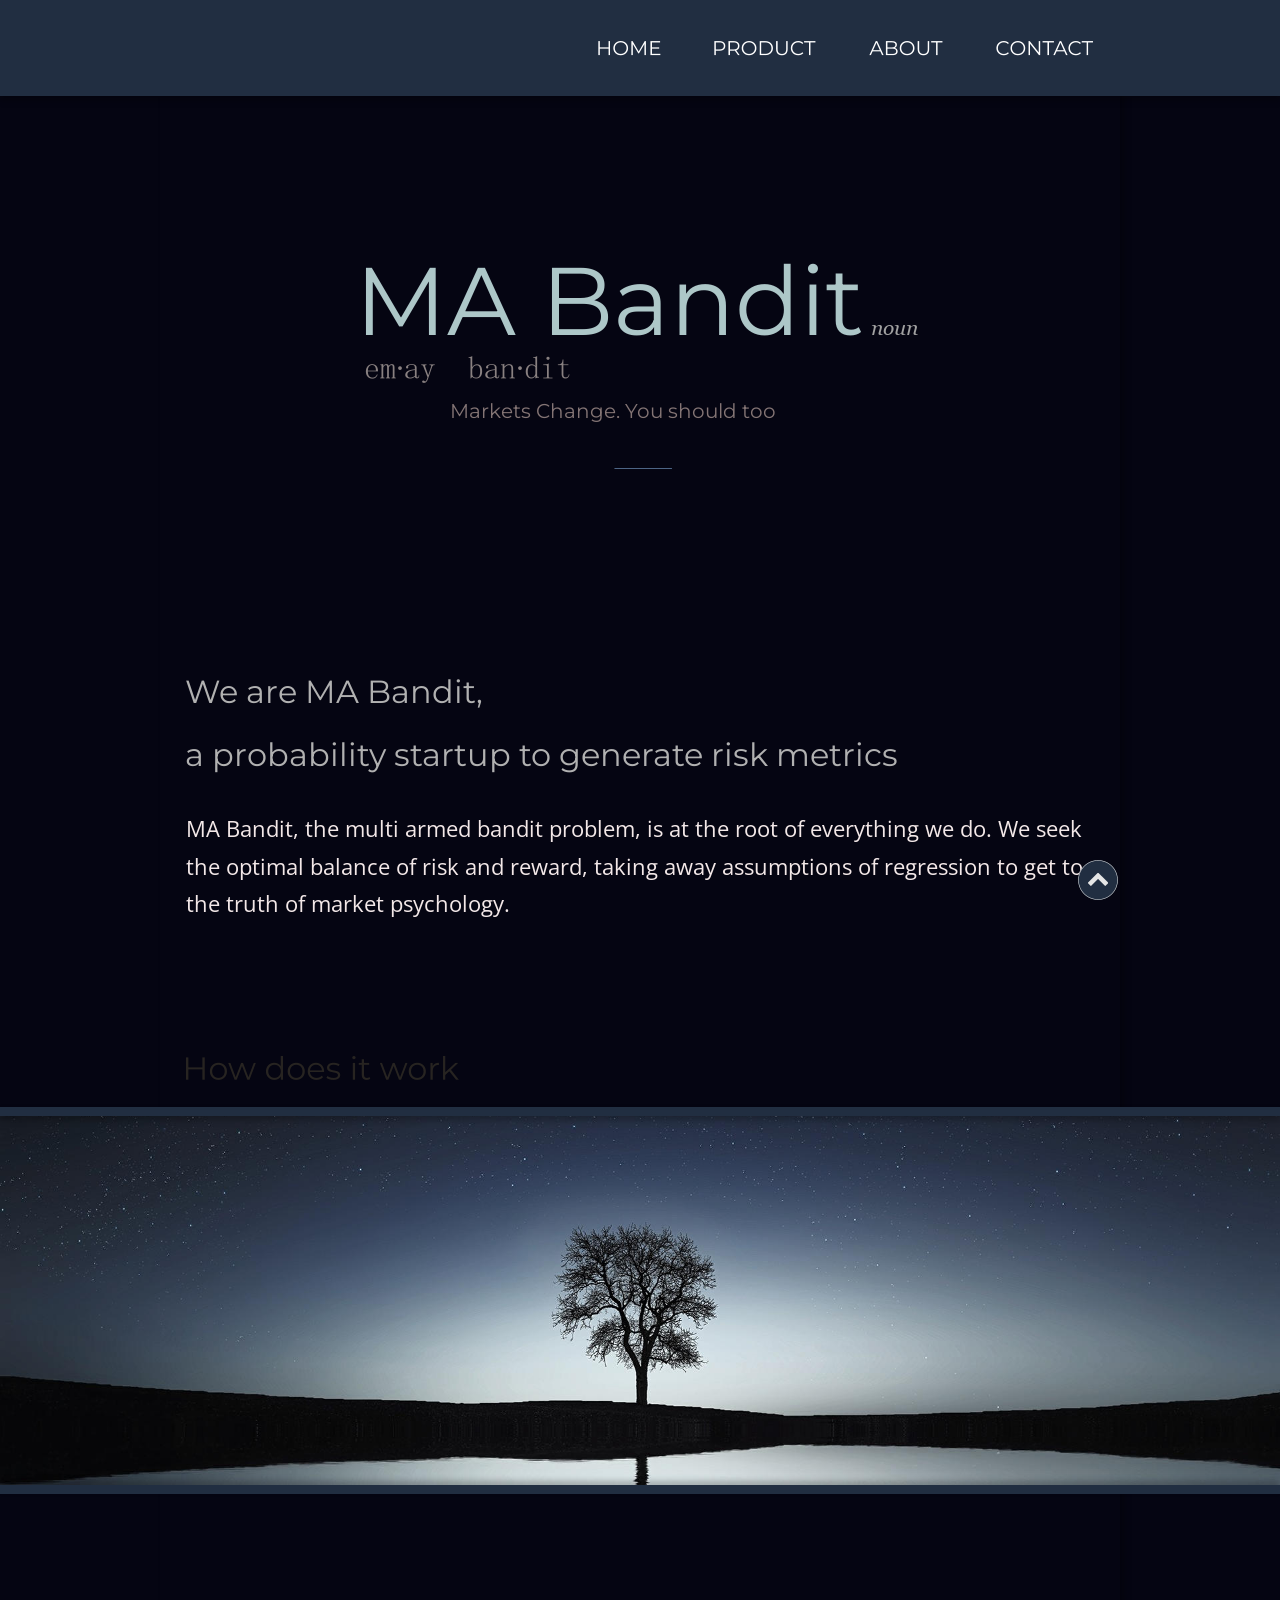
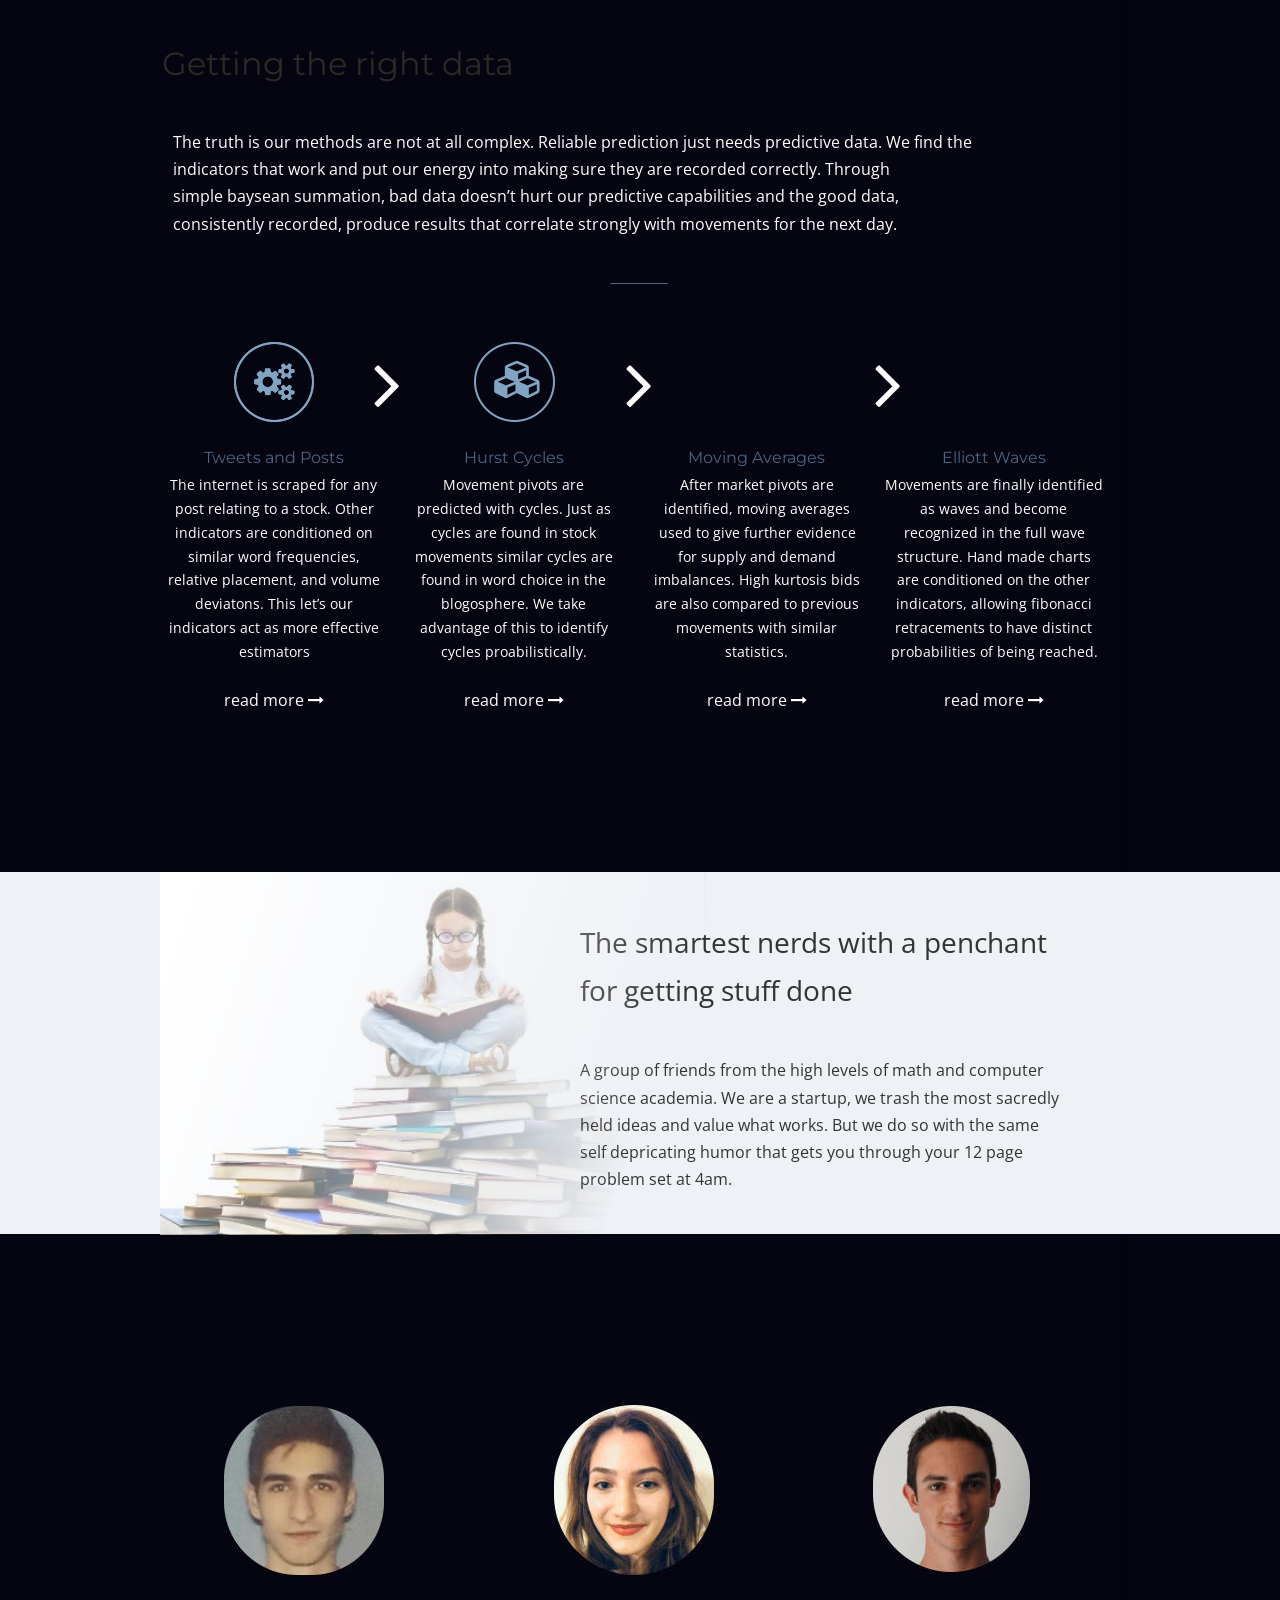
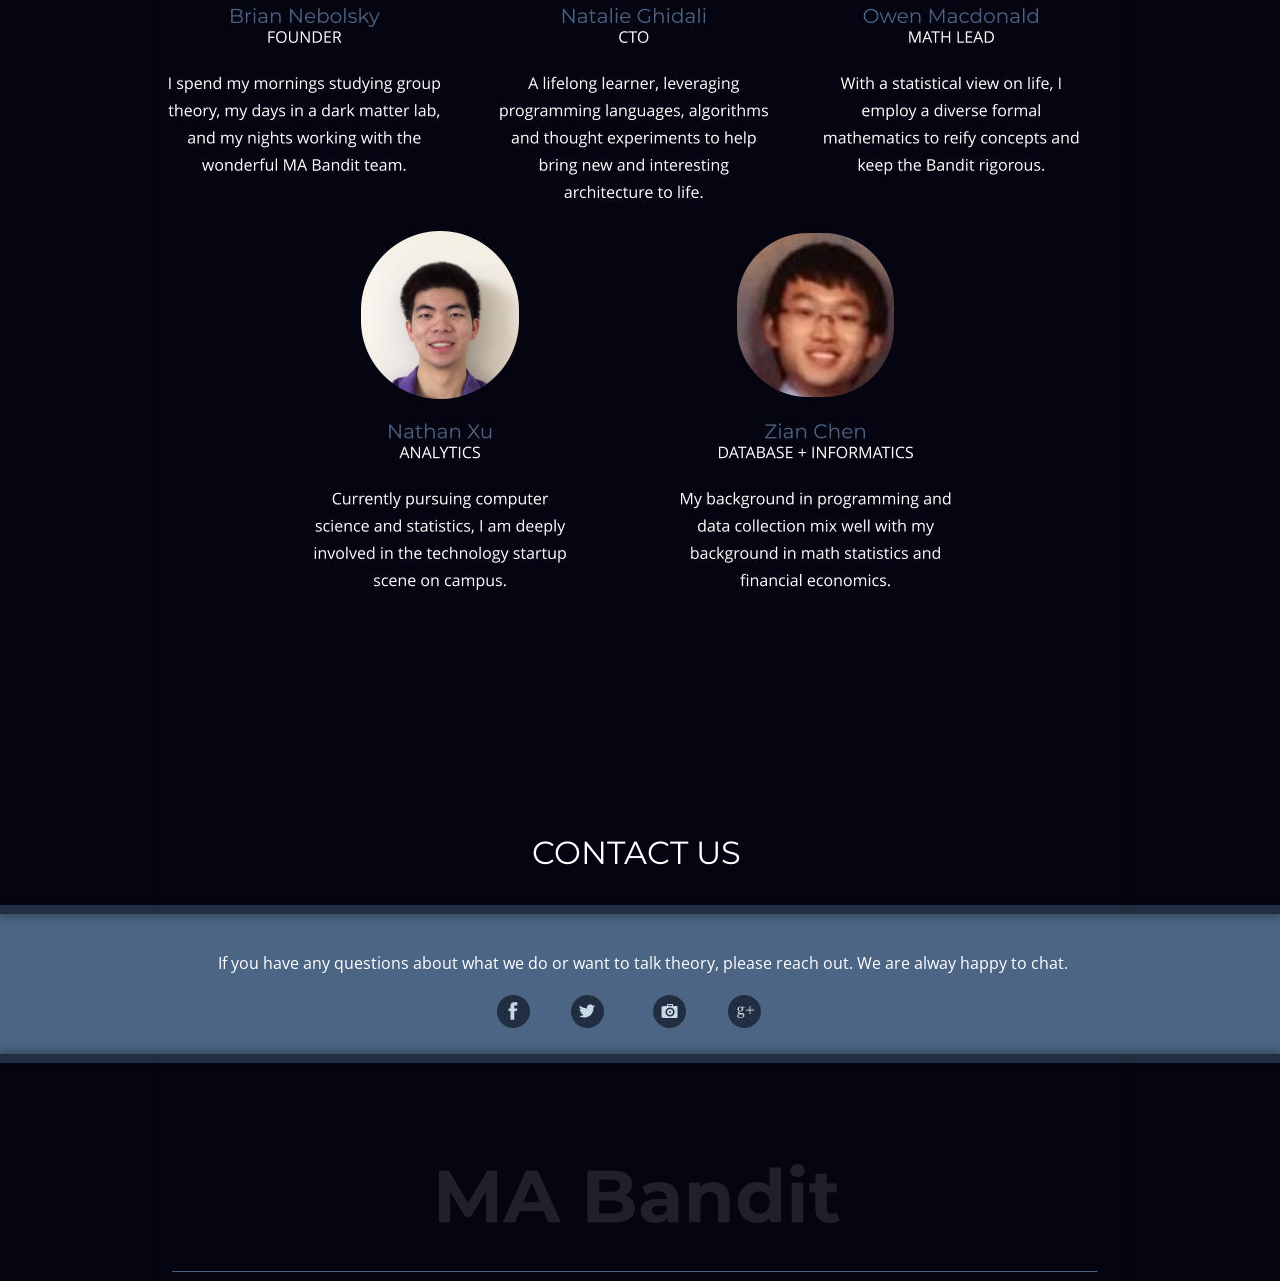
==== commit cd9fdfb0: "added in brian's changes" ====
--- a/index.html
+++ b/index.html
@@ -4,356 +4,379 @@
  <meta http-equiv="X-UA-Compatible" content="IE=EDGE"/>
  <meta charset="utf-8"/>
  <meta name="Generator" content="Xara HTML filter v.9.1.0.41"/>
- <meta name="XAR Files" content="take3_htm_files/xr_files.txt"/>
- <title>take3</title>
+ <meta name="XAR Files" content="MA Bandit_htm_files/xr_files.txt"/>
+ <title>XT83 Xara Template - STYLER</title>
  <meta name="viewport" content="width=device-width, initial-scale=1" />
- <link rel="stylesheet" href="take3_htm_files/xr_fonts.css"/>
+ <meta name="keywords" content="xaratemplates.com, xara, template, templates, magix, web designer, designer, xara extreme, designer pro, xara photo &amp; graphic designer"/>
+ <meta name="description" content="This is 83 Xara Template demo project. More information on xaratemplates.com. This template you can use in xara web designer, xara photo &amp; graphic designer or designer pro. "/>
+ <link rel="stylesheet" href="MA Bandit_htm_files/xr_fonts.css"/>
  <script><!--
- if(navigator.userAgent.indexOf('MSIE')!=-1 || navigator.userAgent.indexOf('Trident')!=-1){ document.write('<link rel="stylesheet" href="take3_htm_files/xr_fontsie.css"/>');}
+ if(navigator.userAgent.indexOf('MSIE')!=-1 || navigator.userAgent.indexOf('Trident')!=-1){ document.write('<link rel="stylesheet" href="MA Bandit_htm_files/xr_fontsie.css"/>');}
  --></script>
  <script>document.documentElement.className="xr_bgh0";</script>
- <link rel="stylesheet" href="take3_htm_files/xr_main.css"/>
- <link rel="stylesheet" href="take3_htm_files/custom_styles.css"/>
- <link rel="stylesheet" href="take3_htm_files/xr_text.css"/>
- <script src="take3_htm_files/roe.js"></script>
- <script src="take3_htm_files/replaceMobileFonts.js"></script>
- <script src="take3_htm_files/prs4.js"></script>
- <script src="take3_htm_files/jquery.js"></script>
- <link rel="stylesheet" href="take3_htm_files/ani.css"/>
+ <link rel="stylesheet" href="MA Bandit_htm_files/highslide.css" />
+ <!--[if lt IE 7]><link rel="stylesheet" href="MA Bandit_htm_files/highslide-ie6.css" /><![endif]-->
+ <script src="MA Bandit_htm_files/highslide.js"></script>
+ <link rel="stylesheet" href="MA Bandit_htm_files/xr_main.css"/>
+ <link rel="stylesheet" href="MA Bandit_htm_files/custom_styles.css"/>
+ <link rel="stylesheet" href="MA Bandit_htm_files/xr_text.css"/>
+ <script src="MA Bandit_htm_files/roe.js"></script>
+ <script src="MA Bandit_htm_files/replaceMobileFonts.js"></script>
+ <script src="MA Bandit_htm_files/prs4.js"></script>
+ <link rel="stylesheet" href="MA Bandit_htm_files/xr_all.css" id="xr_mvcss"/>
+ <!--[if lt IE 9]><link rel="stylesheet" href="MA Bandit_htm_files/xr_ie.css"/><![endif]-->
+ <script> var xr_multivar=1;xr_ios_ini2();</script>
+ <script src="MA Bandit_htm_files/jquery.js"></script>
+ <link rel="stylesheet" href="MA Bandit_htm_files/ani.css"/>
  <style>
-  #xr_xr {top:0px;}
+  @media screen and (min-width: 720px) {#xr_xr {top:0px;}}
+  @media screen and (max-width: 719px) {#xr_xr {top:0px;}}
  </style>
 </head>
 <body class="xr_bgb0">
-<script>xr_bckgx=-31;xr_bckgy=0;</script>
-<div class="xr_ap" id="xr_xrii"  style="width: 100%; height: 100%; min-width: 960px; min-height: 3899px; top:0%; left:0%; overflow:hidden;">
-<div class="xr_ap" id="xr_xr" style="width: 960px; height: 3899px; left:50%; margin-left: -480px; text-align: left; top:0px;">
+<div class="xr_ap" id="xr_xrii"  style="width: 100%; height: 100%; min-width: 960px; min-height: 4481px; top:0%; left:0%; overflow:hidden;">
+<div class="xr_ap" id="xr_bph" style="width: 100%; height: 100%; left: 0px; top: 0px; overflow: hidden;">
+<div class="xr_ar xr_mvp_2 xr_mvpo " style="width: 100%; height: 100%;">
+<div class="xr_pbd">
+</div>
+</div>
+</div>
+<div class="xr_strb  xr_mvp_1 " style="top: 0px; left: 0px; width: 100%; min-width: 960px; position: absolute;">
+ <span class="xr_ar" style=" left: 0px; width: 100%; height: 387px; top: 1107px; position: absolute; background:url('MA%20Bandit_htm_files/2475@2x.jpg') center center no-repeat; background-size: cover;"></span>
+</div>
+<div class="xr_strb  xr_mvp_1 " style="top: 0px; left: 0px; width: 100%; min-width: 960px; position: absolute;">
+ <!--[if lt IE 9]>
+ <span class="xr_ar" style=" left: 0px; width: 100%; height: 24px; top: 1473px; position: absolute; background:url('MA%20Bandit_htm_files/2709@2x.png') center center no-repeat; background-size: cover;"></span>
+ <![endif]-->
+</div>
+<div class="xr_strb  xr_mvp_1 " style="top: 0px; left: 0px; width: 100%; min-width: 960px; position: absolute;">
+ <!--[if gte IE 9]><!-->
+ <span class="xr_ar" style=" left: 0px; width: 100%; height: 9px; top: 1485px; position: absolute; box-shadow: 0px -4px 6px rgba(0,0,0,0.25); background-color: #212E41;"></span>
+ <!--<![endif]-->
+</div>
+<div class="xr_strb  xr_mvp_1 " style="top: 0px; left: 0px; width: 100%; min-width: 960px; position: absolute;">
+ <!--[if lt IE 9]>
+ <span class="xr_ar" style=" left: 0px; width: 100%; height: 24px; top: 1104px; position: absolute; background:url('MA%20Bandit_htm_files/2711@2x.png') center center no-repeat; background-size: cover;"></span>
+ <![endif]-->
+</div>
+<div class="xr_strb  xr_mvp_1 " style="top: 0px; left: 0px; width: 100%; min-width: 960px; position: absolute;">
+ <!--[if gte IE 9]><!-->
+ <span class="xr_ar" style=" left: 0px; width: 100%; height: 9px; top: 1107px; position: absolute; box-shadow: 0px 4px 6px rgba(0,0,0,0.25); background-color: #212E41;"></span>
+ <!--<![endif]-->
+</div>
+<div class="xr_strb  xr_mvp_1 " style="top: 0px; left: 0px; width: 100%; min-width: 960px; position: absolute;">
+ <span class="xr_ar" style=" left: 0px; width: 100%; height: 362px; top: 2472px; position: absolute; background-color: #EEF1F6;"></span>
+</div>
+<div class="xr_strb  xr_mvp_1 " style="top: 0px; left: 0px; width: 100%; min-width: 960px; position: absolute;">
+ <span class="xr_ar" style=" left: 0px; width: 100%; height: 158px; top: 4105px; position: absolute; background-color: #4D6585;"></span>
+</div>
+<div class="xr_strb  xr_mvp_1 " style="top: 0px; left: 0px; width: 100%; min-width: 960px; position: absolute;">
+ <!--[if lt IE 9]>
+ <span class="xr_ar" style=" left: 0px; width: 100%; height: 24px; top: 4102px; position: absolute; background:url('MA%20Bandit_htm_files/2711@2x.png') center center no-repeat; background-size: cover;"></span>
+ <![endif]-->
+</div>
+<div class="xr_strb  xr_mvp_1 " style="top: 0px; left: 0px; width: 100%; min-width: 960px; position: absolute;">
+ <!--[if gte IE 9]><!-->
+ <span class="xr_ar" style=" left: 0px; width: 100%; height: 9px; top: 4105px; position: absolute; box-shadow: 0px 4px 6px rgba(0,0,0,0.25); background-color: #212E41;"></span>
+ <!--<![endif]-->
+</div>
+<div class="xr_strb  xr_mvp_1 " style="top: 0px; left: 0px; width: 100%; min-width: 960px; position: absolute;">
+ <!--[if lt IE 9]>
+ <span class="xr_ar" style=" left: 0px; width: 100%; height: 24px; top: 4242px; position: absolute; background:url('MA%20Bandit_htm_files/2709@2x.png') center center no-repeat; background-size: cover;"></span>
+ <![endif]-->
+</div>
+<div class="xr_strb  xr_mvp_1 " style="top: 0px; left: 0px; width: 100%; min-width: 960px; position: absolute;">
+ <!--[if gte IE 9]><!-->
+ <span class="xr_ar" style=" left: 0px; width: 100%; height: 9px; top: 4254px; position: absolute; box-shadow: 0px -4px 6px rgba(0,0,0,0.25); background-color: #212E41;"></span>
+ <!--<![endif]-->
+</div>
+<div class="xr_strb  xr_mvp_2  xr_mvpo " style="top: 0px; left: 0px; width: 100%; min-width: 480px; position: absolute;">
+ <span class="xr_ar" style=" left: 0px; width: 100%; height: 264px; top: 96px; position: absolute; background:url('MA%20Bandit_htm_files/2517@2x.jpg') center center no-repeat; background-size: cover;"></span>
+</div>
+<div class="xr_strb  xr_mvp_2  xr_mvpo " style="top: 0px; left: 0px; width: 100%; min-width: 480px; position: absolute;">
+ <span class="xr_ar" style=" left: 0px; width: 100%; height: 685px; top: 2663px; position: absolute; background-color: #EEF1F6;"></span>
+</div>
+<div class="xr_strb  xr_mvp_2  xr_mvpo " style="top: 0px; left: 0px; width: 100%; min-width: 480px; position: absolute;">
+ <span class="xr_ar" style=" left: 0px; width: 100%; height: 513px; top: 674px; position: absolute; background:url('MA%20Bandit_htm_files/2527@2x.jpg') center center no-repeat; background-size: cover;"></span>
+</div>
+<div class="xr_strb  xr_mvp_2  xr_mvpo " style="top: 0px; left: 0px; width: 100%; min-width: 480px; position: absolute;">
+ <span class="xr_ar" style=" left: 0px; width: 100%; height: 191px; top: 4810px; position: absolute; background-color: #4D6585;"></span>
+</div>
+<div class="xr_strb  xr_mvp_2  xr_mvpo " style="top: 0px; left: 0px; width: 100%; min-width: 480px; position: absolute;">
+ <!--[if lt IE 9]>
+ <span class="xr_ar" style=" left: 0px; width: 100%; height: 24px; top: 4806px; position: absolute; background:url('MA%20Bandit_htm_files/2242@2x.png') center center no-repeat; background-size: cover;"></span>
+ <![endif]-->
+</div>
+<div class="xr_strb  xr_mvp_2  xr_mvpo " style="top: 0px; left: 0px; width: 100%; min-width: 480px; position: absolute;">
+ <!--[if gte IE 9]><!-->
+ <span class="xr_ar" style=" left: 0px; width: 100%; height: 9px; top: 4810px; position: absolute; box-shadow: 0px 4px 6px rgba(0,0,0,0.25); background-color: #212E41;"></span>
+ <!--<![endif]-->
+</div>
+<div class="xr_strb  xr_mvp_2  xr_mvpo " style="top: 0px; left: 0px; width: 100%; min-width: 480px; position: absolute;">
+ <!--[if lt IE 9]>
+ <span class="xr_ar" style=" left: 0px; width: 100%; height: 24px; top: 4980px; position: absolute; background:url('MA%20Bandit_htm_files/2443@2x.png') center center no-repeat; background-size: cover;"></span>
+ <![endif]-->
+</div>
+<div class="xr_strb  xr_mvp_2  xr_mvpo " style="top: 0px; left: 0px; width: 100%; min-width: 480px; position: absolute;">
+ <!--[if gte IE 9]><!-->
+ <span class="xr_ar" style=" left: 0px; width: 100%; height: 9px; top: 4992px; position: absolute; box-shadow: 0px -4px 6px rgba(0,0,0,0.25); background-color: #212E41;"></span>
+ <!--<![endif]-->
+</div>
+<div class="xr_strb  xr_mvp_2  xr_mvpo " style="top: 0px; left: 0px; width: 100%; min-width: 480px; position: absolute;">
+ <!--[if lt IE 9]>
+ <span class="xr_ar" style=" left: 0px; width: 100%; height: 23px; top: 1167px; position: absolute; background:url('MA%20Bandit_htm_files/2444@2x.png') center center no-repeat; background-size: cover;"></span>
+ <![endif]-->
+</div>
+<div class="xr_strb  xr_mvp_2  xr_mvpo " style="top: 0px; left: 0px; width: 100%; min-width: 480px; position: absolute;">
+ <!--[if gte IE 9]><!-->
+ <span class="xr_ar" style=" left: 0px; width: 100%; height: 9px; top: 1178px; position: absolute; box-shadow: 0px -4px 6px rgba(0,0,0,0.25); background-color: #212E41;"></span>
+ <!--<![endif]-->
+</div>
+<div class="xr_strb  xr_mvp_2  xr_mvpo " style="top: 0px; left: 0px; width: 100%; min-width: 480px; position: absolute;">
+ <!--[if lt IE 9]>
+ <span class="xr_ar" style=" left: 0px; width: 100%; height: 23px; top: 670px; position: absolute; background:url('MA%20Bandit_htm_files/2445@2x.png') center center no-repeat; background-size: cover;"></span>
+ <![endif]-->
+</div>
+<div class="xr_strb  xr_mvp_2  xr_mvpo " style="top: 0px; left: 0px; width: 100%; min-width: 480px; position: absolute;">
+ <!--[if gte IE 9]><!-->
+ <span class="xr_ar" style=" left: 0px; width: 100%; height: 9px; top: 673px; position: absolute; box-shadow: 0px 4px 6px rgba(0,0,0,0.25); background-color: #212E41;"></span>
+ <!--<![endif]-->
+</div>
+<div class="xr_strb  xr_mvp_2  xr_mvpo " style="top: 0px; left: 0px; width: 100%; min-width: 480px; position: absolute;">
+ <span class="xr_ar" style=" left: 0px; width: 100%; height: 1px; top: 5579px; position: absolute; background:url('MA%20Bandit_htm_files/2198@2x.png') center center no-repeat; background-size: cover;"></span>
+</div>
+<!--[if gte IE 9]><!-->
+<div id="xr_xr" class="xr_noc" style="position:relative; text-align:left; margin:0 auto;" onmousedown="xr_mm(event);">
+<!--<![endif]-->
+<!--[if lt IE 9]>
+<div class="xr_ap" id="xr_xr" style="width: 960px; height: 4481px; left:50%; margin-left: -480px; text-align: left; top:0px;">
+<![endif]-->
  <script>var xr_xr=document.getElementById("xr_xr");xr_rxc();</script>
 <div id="xr_td" class="xr_td">
+<div id="xr_mvp_1" class="xr_mvp_1 xr_bgn_0_-768_5217" style="position:absolute; width:960px; height:4481px;">
 <div class="xr_ap xr_pp">
  <!--[if lt IE 9]>
- <img class="xr_ap" src="take3_htm_files/153.png" alt="" title="" style="left:-2px;top:-2px;width:974px;height:3913px;"/>
- <![endif]-->
- <!--[if gte IE 9]><!-->
- <span class="xr_ar" style="left:0px;top:0px;width:960px;height:3899px; box-shadow: 5px 5px 6px rgba(0,0,0,0.25); background-color: #050101;"></span>
- <!--<![endif]-->
-</div>
-<div id="xr_xrc1" class="xr_ap xr_xri_ xr_xrc" style="width: 960px; height: 3899px; overflow:hidden;">
- <img class="xr_rn_ xr_ap" src="take3_htm_files/4.png" alt="" title="" style="left:-7px;top:594px;width:974px;height:164px;"/>
- <div class="xr_txt Normal_text xr_s0" style="position: absolute; left:29px; top:638px; width:914px; height:10px;">
-  <span class="xr_tc Normal_text xr_s0" style="left: -12.39px; top: -17.1px; width: 945px;">Truth is we aren’t here to sell you anything. We wanted to calculate the risk of investments. Not just a gut feeling an </span>
-  <span class="xr_tc Normal_text xr_s0" style="left: -34.36px; top: 10.13px; width: 989px;">investment is safe or a trade off somebodies hunch. We wanted the real risk. So we built the Bandit to find it out. It turns </span>
-  <span class="xr_tc Normal_text xr_s0" style="left: -45.67px; top: 37.37px; width: 1012px;">out the Bandit is not a tool just anybody can use, because frankly, it can’t predict itself. But there is an exchange here where </span>
-  <span class="xr_tc Normal_text xr_s0" style="left: 163.46px; top: 64.61px; width: 593px;">we all win. We will tell you all about us, and you can tell us all about you. </span>
- </div>
- <div class="xr_trigs xr_trigo_xr_ce0" style="position:absolute;left:444px;top:22px;width:0px;height:0px;visibility:hidden;z-index:-1;"></div>
- <span class="xr_ar" style="left:0px;top:2070px;width:960px;height:362px; background-color: #EEF1F6;"></span>
- <img class="xr_rn_ xr_ap" id="about" src="take3_htm_files/11.png" alt="ABOUT US" title="" style="left:399px;top:2017px;width:170px;height:24px;"/>
- <div class="xr_trigo_xr_ce1" style="position:absolute;left:79px;top:1565px;width:81px;height:81px;z-index:-1;"></div>
- <div class="xr_ap xr_ac" id="xr_xpxr_8" style="left:0; top:0; visibility: hidden; display: none;">
+ <img class="xr_ap" src="MA%20Bandit_htm_files/2705.png" alt="" title="" style="left:-2px;top:-2px;width:974px;height:4586px;"/>
+ <![endif]-->
+ <!--[if gte IE 9]><!-->
+ <span class="xr_ar" style="left:0px;top:0px;width:960px;height:4481px; box-shadow: 5px 5px 6px rgba(0,0,0,0.25); background-color: #050512;"></span>
+ <!--<![endif]-->
+</div>
+<div id="xr_xrc1" class="xr_ap xr_xri_ xr_xrc" style="width: 960px; height: 4481px; overflow:hidden;">
+ <div class="xr_trigo_xr_ce0" style="position:absolute;left:0px;top:1116px;width:960px;height:369px;z-index:-1;"></div>
+ <div class="xr_trigo_xr_ce0" style="position:absolute;left:0px;top:1116px;width:960px;height:369px;z-index:-1;"></div>
+ <div class="xr_ap xr_ac" id="xr_xpxr_7" style="left:0; top:0; visibility: hidden; display: none;">
+ <span class="xr_rn_ xr_ar" style="left:0px;top:1116px;width:960px;height:369px; background:url('MA%20Bandit_htm_files/2279.png') 0px 0px no-repeat; background-size: 960px 369px;"></span>
+ </div>
+ <div class="xr_txt Normal_text xr_s0" style="position: absolute; left:204px; top:377px; width:208px; height:10px;">
+  <span class="xr_tl Normal_text xr_s0" style="top: -27.5px;">em·ay  ban·dit</span>
+ </div>
+ <div class="xr_txt Normal_text xr_s1" style="position: absolute; left:449px; top:335px; width:496px; height:10px;">
+  <span class="xr_tc Normal_text xr_s1" style="left: -280.38px; top: -92.91px; width: 561px;">MA Bandit</span>
+ </div>
+ <div class="xr_txt Normal_text_a xr_s2" style="position: absolute; left:711px; top:335px; width:47px; height:10px;">
+  <span class="xr_tl Normal_text_a xr_s2" style="top: -19.56px;">noun</span>
+ </div>
+ <div class="xr_txt Normal_text xr_s3" style="position: absolute; left:453px; top:418px; width:320px; height:10px;">
+  <span class="xr_tc Normal_text xr_s3" style="left: -177.79px; top: -19.36px; width: 356px;">Markets Change. You should too</span>
+ </div>
+ <div class="xr_txt Heading_1_a xr_s4" style="position: absolute; left:25px; top:703px; width:711px; height:10px;">
+  <h1 class="xr_tl Heading_1_a xr_s4" style="top: -30.97px;margin:0;"><span id="product"></span>We are MA Bandit, </h1>
+  <h1 class="xr_tl Heading_1_a xr_s4" style="top: 32.03px;margin:0;">a probability startup to generate risk metrics</h1>
+ </div>
+ <div class="xr_txt Normal_text xr_s5" style="position: absolute; left:26px; top:837px; width:893px; height:10px;">
+  <span class="xr_tl Normal_text xr_s5" style="top: -23.51px;">MA Bandit, the multi armed bandit problem, is at the root of everything we do. We seek </span>
+  <span class="xr_tl Normal_text xr_s5" style="top: 13.93px;">the optimal balance of risk and reward, taking away assumptions of regression to get to </span>
+  <span class="xr_tl Normal_text xr_s5" style="top: 51.38px;">the truth of market psychology.  </span>
+ </div>
+ <img class="xr_rn_ xr_ap" src="MA%20Bandit_htm_files/2604.png" alt="How does it work" title="" style="left:26px;top:1056px;width:282px;height:24px;"/>
+ <div class="xr_trigo_xr_ce1" style="position:absolute;left:278px;top:4364px;width:402px;height:59px;z-index:-1;"></div>
+ <div class="xr_ap xr_ac" id="xr_xpxr_17" style="left:0; top:0; visibility: hidden; display: none;">
+ <img class="xr_rn_ xr_ap" src="MA%20Bandit_htm_files/2608.png" alt="" title="" style="left:278px;top:4364px;width:402px;height:59px;"/>
+ </div>
+ <div class="xr_txt Heading_1_a xr_s6" style="position: absolute; left:476px; top:4064px; width:207px; height:10px;">
+  <h1 class="xr_tc Heading_1_a xr_s6" style="left: -115.39px; top: -30.97px; width: 231px;margin:0;"><span id="contact"></span><a href="#" onclick="return(xr_nn());" onmousemove="xr_mo(this,0)" >CONTACT US</a></h1>
+ </div>
+ <img class="xr_rn_MA%20Bandit_htm_files/2184@2x.png xr_ap" src="MA%20Bandit_htm_files/2613.png" alt="" title="" style="left:12px;top:4471px;width:926px;height:1px;"/>
+<div class="xr_group">
+</div>
+ <img class="xr_rn_ xr_ap" src="MA%20Bandit_htm_files/2101.png" alt="" title="" style="left:454px;top:468px;width:59px;height:1px;"/>
+ <div class="xr_txt Normal_text xr_s7" style="position: absolute; left:420px; top:2513px; width:470px; height:10px;">
+  <span class="xr_tl Normal_text xr_s8" style="top: 10.13px;">The smartest nerds with a penchant </span>
+  <span class="xr_tl Normal_text xr_s8" style="top: 57.8px;">for getting stuff done</span>
+  <span class="xr_tl Normal_text xr_s9" style="top: 146.31px;">A group of friends from the high levels of math and computer </span>
+  <span class="xr_tl Normal_text xr_s9" style="top: 173.55px;">science academia. We are a startup, we trash the most sacredly </span>
+  <span class="xr_tl Normal_text xr_s9" style="top: 200.79px;">held ideas and value what works. But we do so with the same </span>
+  <span class="xr_tl Normal_text xr_s9" style="top: 228.03px;">self depricating humor that gets you through your 12 page </span>
+  <span class="xr_tl Normal_text xr_s9" style="top: 255.26px;">problem set at 4am. </span>
+ </div>
+ <img class="xr_ap" src="MA%20Bandit_htm_files/2614.png" alt="" title="" style="left:-1px;top:2472px;width:547px;height:363px;"/>
+ <img class="xr_rn_ xr_ap" src="MA%20Bandit_htm_files/2641.jpg" alt="Brian Nebolsky FOUNDER  I spend my mornings studying group theory, my days in a dark matter lab, and my nights working with the wonderful MA Bandit team.  Natalie Ghidali CTO  A lifelong learner, leveraging programming languages, algorithms and thought experiments to help bring new and interesting architecture to life.  Owen Macdonald MATH LEAD  With a statistical view on life, I employ a diverse formal mathematics to reify concepts and keep the Bandit rigorous.  Nathan Xu ANALYTICS  Currently pursuing computer science and statistics, I am deeply involved in the technology startup scene on campus.  Zian Chen DATABASE + INFORMATICS  My background in programming and data collection mix well with my background in math statistics and financial economics." title="" style="left:8px;top:3004px;width:911px;height:786px;"/>
+ <div class="xr_trigo_xr_ce2" style="position:absolute;left:74px;top:1941px;width:81px;height:81px;z-index:-1;"></div>
+ <div class="xr_ap xr_ac" id="xr_xpxr_24" style="left:0; top:0; visibility: hidden; display: none;">
  <a href="javascript:;" onclick="return(xr_nn());">
-  <img class="xr_rn_ xr_ap" src="take3_htm_files/12.png" alt="" title="" onmousemove="xr_mo(this,0,event)" style="left:79px;top:1565px;width:81px;height:81px;"/>
-  <img class="xr_rn_ xr_ap xr_ro xr_ro8 xr_tt1" src="take3_htm_files/53.png" alt="" title="" onmousemove="xr_mo(this,0)" style="left:76px;top:1562px;width:86px;height:86px;"/>
-  <img class="xr_rn_ xr_ap xr_ro xr_ro8 xr_tt1" src="take3_htm_files/53.png" alt="" title="" onmousemove="xr_mo(this,0)" style="left:76px;top:1562px;width:86px;height:86px;"/>
- </a>
- </div>
- <div class="xr_trigo_xr_ce2" style="position:absolute;left:319px;top:1565px;width:81px;height:81px;z-index:-1;"></div>
- <div class="xr_ap xr_ac" id="xr_xpxr_13" style="left:0; top:0; visibility: hidden; display: none;">
+  <img class="xr_rn_ xr_ap" src="MA%20Bandit_htm_files/2620.png" alt="" title="" onmousemove="xr_mo(this,0,event)" style="left:74px;top:1941px;width:81px;height:81px;"/>
+  <img class="xr_rn_ xr_ap xr_ro xr_ro8 xr_tt1" src="MA%20Bandit_htm_files/2632.png" alt="" title="" onmousemove="xr_mo(this,0)" style="left:71px;top:1939px;width:86px;height:86px;"/>
+  <img class="xr_rn_ xr_ap xr_ro xr_ro8 xr_tt1" src="MA%20Bandit_htm_files/2632.png" alt="" title="" onmousemove="xr_mo(this,0)" style="left:71px;top:1939px;width:86px;height:86px;"/>
+ </a>
+ </div>
+ <div class="xr_trigo_xr_ce3" style="position:absolute;left:314px;top:1941px;width:81px;height:81px;z-index:-1;"></div>
+ <div class="xr_ap xr_ac" id="xr_xpxr_29" style="left:0; top:0; visibility: hidden; display: none;">
  <a href="https://en.wikipedia.org/wiki/Stock_market_cycles" onclick="return(xr_nn());">
-  <img class="xr_rn_ xr_ap" src="take3_htm_files/13.png" alt="" title="" onmousemove="xr_mo(this,0,event)" style="left:319px;top:1565px;width:81px;height:81px;"/>
-  <img class="xr_rn_ xr_ap xr_ro xr_ro8 xr_tt1" src="take3_htm_files/52.png" alt="" title="" onmousemove="xr_mo(this,0)" style="left:316px;top:1562px;width:87px;height:86px;"/>
- </a>
- </div>
- <div class="xr_trigo_xr_ce3" style="position:absolute;left:559px;top:1565px;width:81px;height:81px;z-index:-1;"></div>
- <div class="xr_ap xr_ac" id="xr_xpxr_18" style="left:0; top:0; visibility: hidden; display: none;">
+  <img class="xr_rn_ xr_ap" src="MA%20Bandit_htm_files/2621.png" alt="" title="" onmousemove="xr_mo(this,0,event)" style="left:314px;top:1941px;width:81px;height:81px;"/>
+  <img class="xr_rn_ xr_ap xr_ro xr_ro8 xr_tt1" src="MA%20Bandit_htm_files/2631.png" alt="" title="" onmousemove="xr_mo(this,0)" style="left:311px;top:1939px;width:87px;height:86px;"/>
+ </a>
+ </div>
+ <div class="xr_trigo_xr_ce4" style="position:absolute;left:554px;top:1941px;width:81px;height:81px;z-index:-1;"></div>
+ <div class="xr_ap xr_ac" id="xr_xpxr_34" style="left:0; top:0; visibility: hidden; display: none;">
  <a href="https://en.wikipedia.org/wiki/Moving_average" onclick="return(xr_nn());">
-  <img class="xr_rn_ xr_ap" src="take3_htm_files/14.png" alt="" title="" onmousemove="xr_mo(this,0,event)" style="left:559px;top:1565px;width:81px;height:81px;"/>
-  <img class="xr_rn_ xr_ap xr_ro xr_ro8 xr_tt1" src="take3_htm_files/51.png" alt="" title="" onmousemove="xr_mo(this,0)" style="left:556px;top:1562px;width:86px;height:86px;"/>
- </a>
- </div>
- <div class="xr_trigo_xr_ce4" style="position:absolute;left:801px;top:1565px;width:81px;height:81px;z-index:-1;"></div>
- <div class="xr_ap xr_ac" id="xr_xpxr_23" style="left:0; top:0; visibility: hidden; display: none;">
+  <img class="xr_rn_ xr_ap" src="MA%20Bandit_htm_files/2622.png" alt="" title="" onmousemove="xr_mo(this,0,event)" style="left:554px;top:1941px;width:81px;height:81px;"/>
+  <img class="xr_rn_ xr_ap xr_ro xr_ro8 xr_tt1" src="MA%20Bandit_htm_files/2630.png" alt="" title="" onmousemove="xr_mo(this,0)" style="left:551px;top:1939px;width:86px;height:86px;"/>
+ </a>
+ </div>
+ <div class="xr_trigo_xr_ce5" style="position:absolute;left:796px;top:1941px;width:81px;height:81px;z-index:-1;"></div>
+ <div class="xr_ap xr_ac" id="xr_xpxr_39" style="left:0; top:0; visibility: hidden; display: none;">
  <a href="https://0104.nccdn.net/1_5/1d1/31d/37b/A.J.-Frost--Robert-Prechter---Elliott-Wave-Principle.pdf" onclick="return(xr_nn());">
-  <img class="xr_rn_ xr_ap" src="take3_htm_files/15.png" alt="" title="" onmousemove="xr_mo(this,0,event)" style="left:801px;top:1565px;width:81px;height:81px;"/>
-  <img class="xr_rn_ xr_ap xr_ro xr_ro8 xr_tt1" src="take3_htm_files/50.png" alt="" title="" onmousemove="xr_mo(this,0)" style="left:798px;top:1562px;width:87px;height:86px;"/>
- </a>
- </div>
- <div class="xr_trigo_xr_ce5" style="position:absolute;left:734px;top:1686px;width:207px;height:257px;z-index:-1;"></div>
- <div class="xr_ap xr_ac" id="xr_xpxr_28" style="left:0; top:0; visibility: hidden; display: none;">
- <div class="xr_txt xr_s1" style="position: absolute; left:734px; top:1686px; width:207px; height:10px;">
-  <span class="xr_tc Heading_3_a Heading_4_a xr_s2" style="left: 48.56px; top: -15.48px; width: 113px;">Elliott Waves</span>
-  <span class="xr_tc Normal_text xr_s3" style="left: -10.27px; top: 12.01px; width: 234px;">Movements are finally identified </span>
-  <span class="xr_tc Normal_text xr_s3" style="left: 26.22px; top: 35.85px; width: 161px;">as waves and become </span>
-  <span class="xr_tc Normal_text xr_s3" style="left: 9.59px; top: 59.68px; width: 195px;">recognized in the full wave </span>
-  <span class="xr_tc Normal_text xr_s3" style="left: 2.03px; top: 83.51px; width: 210px;">structure. Hand made charts </span>
-  <span class="xr_tc Normal_text xr_s3" style="left: 1.78px; top: 107.34px; width: 210px;">are conditioned on the other </span>
-  <span class="xr_tc Normal_text xr_s3" style="left: 1.73px; top: 131.17px; width: 210px;">indicators, allowing fibonacci </span>
-  <span class="xr_tc Normal_text xr_s3" style="left: 0.3px; top: 155px; width: 213px;">retracements to have distinct </span>
-  <span class="xr_tc Normal_text xr_s3" style="left: -3.8px; top: 178.83px; width: 218px;">probabilities of being reached.</span>
-  <span class="xr_tc Normal_text xr_s4" style="left: 51.18px; top: 226.49px; width: 108px;"><a href="https://0104.nccdn.net/1_5/1d1/31d/37b/A.J.-Frost--Robert-Prechter---Elliott-Wave-Principle.pdf" onclick="return(xr_nn());" onmousemove="xr_mo(this,0)" >read more </a><span class="Normal_text xr_s5" style=""><a href="https://0104.nccdn.net/1_5/1d1/31d/37b/A.J.-Frost--Robert-Prechter---Elliott-Wave-Principle.pdf" onclick="return(xr_nn());" onmousemove="xr_mo(this,0)" >&#61816;</a></span></span>
- </div>
- </div>
- <div class="xr_trigo_xr_ce6" style="position:absolute;left:13px;top:1686px;width:203px;height:257px;z-index:-1;"></div>
- <div class="xr_ap xr_ac" id="xr_xpxr_198" style="left:0; top:0; visibility: hidden; display: none;">
- <div class="xr_txt xr_s1" style="position: absolute; left:13px; top:1686px; width:203px; height:10px;">
-  <h3 class="xr_tc Heading_3_a xr_s2" style="left: 29.49px; top: -15.48px; width: 153px;margin:0;">Tweets and Posts</h3>
-  <span class="xr_tc Normal_text xr_s3" style="left: -3.39px; top: 12.01px; width: 222px;">The internet is scraped for any </span>
-  <span class="xr_tc Normal_text xr_s3" style="left: -0.45px; top: 35.85px; width: 217px;">post relating to a stock. Other </span>
-  <span class="xr_tc Normal_text xr_s3" style="left: 0.58px; top: 59.68px; width: 214px;">indicators are conditioned on </span>
-  <span class="xr_tc Normal_text xr_s3" style="left: 15.46px; top: 83.51px; width: 185px;">similar word frequencies, </span>
-  <span class="xr_tc Normal_text xr_s3" style="left: -6.71px; top: 107.34px; width: 229px;">relative placement, and volume </span>
-  <span class="xr_tc Normal_text xr_s3" style="left: 22.01px; top: 131.17px; width: 172px;">deviatons. This let’s our </span>
-  <span class="xr_tc Normal_text xr_s3" style="left: -5.77px; top: 155px; width: 227px;">indicators act as more effective </span>
-  <span class="xr_tc Normal_text xr_s3" style="left: 67.53px; top: 178.83px; width: 81px;">estimators </span>
-  <span class="xr_tc Normal_text xr_s4" style="left: 52.13px; top: 226.49px; width: 108px;"><a href="https://en.wikipedia.org/wiki/Social_media_analytics" onclick="return(xr_nn());" onmousemove="xr_mo(this,0)" >read more </a><span class="Normal_text xr_s5" style=""><a href="https://en.wikipedia.org/wiki/Social_media_analytics" onclick="return(xr_nn());" onmousemove="xr_mo(this,0)" >&#61816;</a></span></span>
- </div>
- </div>
- <div class="xr_trigo_xr_ce7" style="position:absolute;left:259px;top:1687px;width:190px;height:257px;z-index:-1;"></div>
- <div class="xr_ap xr_ac" id="xr_xpxr_352" style="left:0; top:0; visibility: hidden; display: none;">
- <div class="xr_txt xr_s1" style="position: absolute; left:259px; top:1687px; width:190px; height:10px;">
-  <span class="xr_tc Heading_3_a Heading_4_a xr_s2" style="left: 45.41px; top: -15.48px; width: 109px;">Hurst Cycles</span>
-  <span class="xr_tc Normal_text xr_s3" style="left: 24.1px; top: 12.01px; width: 155px;">Movement pivots are </span>
-  <span class="xr_tc Normal_text xr_s3" style="left: -2.01px; top: 35.85px; width: 208px;">predicted with cycles. Just as </span>
-  <span class="xr_tc Normal_text xr_s3" style="left: 12.21px; top: 59.68px; width: 179px;">cycles are found in stock </span>
-  <span class="xr_tc Normal_text xr_s3" style="left: -5.47px; top: 83.51px; width: 215px;">movements similar cycles are </span>
-  <span class="xr_tc Normal_text xr_s3" style="left: 1.95px; top: 107.34px; width: 200px;">found in word choice in the </span>
-  <span class="xr_tc Normal_text xr_s3" style="left: 22.33px; top: 131.17px; width: 159px;">blogosphere. We take </span>
-  <span class="xr_tc Normal_text xr_s3" style="left: -0.15px; top: 155px; width: 204px;">advantage of this to identify </span>
-  <span class="xr_tc Normal_text xr_s3" style="left: 23.84px; top: 178.83px; width: 152px;">cycles proabilistically.</span>
-  <span class="xr_tc Normal_text xr_s4" style="left: 46.13px; top: 226.49px; width: 108px;"><a href="https://en.wikipedia.org/wiki/Stock_market_cycles" onclick="return(xr_nn());" onmousemove="xr_mo(this,0)" >read more </a><span class="Normal_text xr_s5" style=""><a href="https://en.wikipedia.org/wiki/Stock_market_cycles" onclick="return(xr_nn());" onmousemove="xr_mo(this,0)" >&#61816;</a></span></span>
- </div>
- </div>
- <div class="xr_trigo_xr_ce8" style="position:absolute;left:497px;top:1686px;width:197px;height:257px;z-index:-1;"></div>
- <div class="xr_ap xr_ac" id="xr_xpxr_512" style="left:0; top:0; visibility: hidden; display: none;">
- <div class="xr_txt xr_s1" style="position: absolute; left:497px; top:1686px; width:197px; height:10px;">
-  <span class="xr_tc Heading_3_a Heading_4_a xr_s2" style="left: 29.4px; top: -15.48px; width: 151px;">Moving Averages</span>
-  <span class="xr_tc Normal_text xr_s3" style="left: 22.48px; top: 12.01px; width: 169px;">After market pivots are </span>
-  <span class="xr_tc Normal_text xr_s3" style="left: 6.6px; top: 35.85px; width: 200px;">identified, moving averages </span>
-  <span class="xr_tc Normal_text xr_s3" style="left: 0.56px; top: 59.68px; width: 213px;">used to give further evidence </span>
-  <span class="xr_tc Normal_text xr_s3" style="left: 21.09px; top: 83.51px; width: 171px;">for supply and demand </span>
-  <span class="xr_tc Normal_text xr_s3" style="left: -4.17px; top: 107.34px; width: 222px;">imbalances. High kurtosis bids </span>
-  <span class="xr_tc Normal_text xr_s3" style="left: -3.94px; top: 131.17px; width: 222px;">are also compared to previous </span>
-  <span class="xr_tc Normal_text xr_s3" style="left: 18.89px; top: 155px; width: 176px;">movements with similar </span>
-  <span class="xr_tc Normal_text xr_s3" style="left: 71.93px; top: 178.83px; width: 66px;">statistics.</span>
-  <span class="xr_tc Normal_text xr_s4" style="left: 51.13px; top: 226.49px; width: 108px;"><a href="https://en.wikipedia.org/wiki/Moving_average" onclick="return(xr_nn());" onmousemove="xr_mo(this,0)" >read more </a><span class="Normal_text xr_s5" style=""><a href="https://en.wikipedia.org/wiki/Moving_average" onclick="return(xr_nn());" onmousemove="xr_mo(this,0)" >&#61816;</a></span></span>
- </div>
- </div>
- <div class="xr_trigo_xr_ce9" style="position:absolute;left:421px;top:2102px;width:477px;height:230px;z-index:-1;"></div>
- <div class="xr_ap xr_ac" id="xr_xpxr_672" style="left:0; top:0; visibility: hidden; display: none;">
- <div class="xr_txt Normal_text xr_s6" style="position: absolute; left:421px; top:2102px; width:477px; height:10px;">
-  <span class="xr_tl Normal_text xr_s7" style="top: 10.13px;">The smartest nerds with a penchant </span>
-  <span class="xr_tl Normal_text xr_s7" style="top: 57.8px;">for getting stuff done</span>
-  <span class="xr_tl Normal_text xr_s8" style="top: 146.31px;">Any student will know who the smartest kids on campus are. We </span>
-  <span class="xr_tl Normal_text xr_s8" style="top: 173.55px;">are the kids you copy your homework off of and who still always </span>
-  <span class="xr_tl Normal_text xr_s8" style="top: 200.79px;">seem to have time to work on a project. We are the best of the </span>
-  <span class="xr_tl Normal_text xr_s8" style="top: 228.02px;">best, coming together for the dream of making a ton of money.</span>
- </div>
- </div>
- <img class="xr_rn_ xr_ap" src="take3_htm_files/17.png" alt="" title="" style="left:467px;top:2070px;width:26px;height:5px;"/>
- <img class="xr_rn_ xr_ap" id="product" src="take3_htm_files/60.png" alt="How does it work" title="" style="left:346px;top:783px;width:282px;height:25px;"/>
- <span class="xr_rn_take3_htm_files/20@2x.jpg xr_ar" style="left:0px;top:837px;width:960px;height:387px; background:url('take3_htm_files/76.jpg') 0px 0px no-repeat; background-size: 960px 387px;"></span>
- <div class="xr_trigo_xr_ce10" style="position:absolute;left:0px;top:855px;width:960px;height:369px;z-index:-1;"></div>
- <div class="xr_trigo_xr_ce10" style="position:absolute;left:0px;top:855px;width:960px;height:369px;z-index:-1;"></div>
- <div class="xr_ap xr_ac" id="xr_xpxr_737" style="left:0; top:0; visibility: hidden; display: none;">
- <span class="xr_rn_ xr_ar" style="left:0px;top:855px;width:960px;height:369px; background:url('take3_htm_files/21.png') 0px 0px no-repeat; background-size: 960px 369px;"></span>
- </div>
- <span class="xr_ar" style="left:0px;top:3355px;width:960px;height:158px; background-color: #4D6585;"></span>
- <!--[if lt IE 9]>
- <img class="xr_ap" src="take3_htm_files/78.png" alt="" title="" style="left:-7px;top:3352px;width:974px;height:24px;"/>
- <![endif]-->
- <!--[if gte IE 9]><!-->
- <span class="xr_ar" style="left:0px;top:3355px;width:960px;height:9px; box-shadow: 0px 4px 6px rgba(0,0,0,0.25); background-color: #212E41;"></span>
- <!--<![endif]-->
- <!--[if lt IE 9]>
- <img class="xr_ap" src="take3_htm_files/80.png" alt="" title="" style="left:-7px;top:3492px;width:974px;height:24px;"/>
- <![endif]-->
- <!--[if gte IE 9]><!-->
- <span class="xr_ar" style="left:0px;top:3504px;width:960px;height:9px; box-shadow: 0px -4px 6px rgba(0,0,0,0.25); background-color: #212E41;"></span>
- <!--<![endif]-->
- <!--[if lt IE 9]>
- <img class="xr_ap" src="take3_htm_files/80.png" alt="" title="" style="left:-7px;top:1203px;width:974px;height:24px;"/>
- <![endif]-->
- <!--[if gte IE 9]><!-->
- <span class="xr_ar" style="left:0px;top:1215px;width:960px;height:9px; box-shadow: 0px -4px 6px rgba(0,0,0,0.25); background-color: #212E41;"></span>
- <!--<![endif]-->
- <!--[if lt IE 9]>
- <img class="xr_ap" src="take3_htm_files/78.png" alt="" title="" style="left:-7px;top:834px;width:974px;height:24px;"/>
- <![endif]-->
- <!--[if gte IE 9]><!-->
- <span class="xr_ar" style="left:0px;top:837px;width:960px;height:9px; box-shadow: 0px 4px 6px rgba(0,0,0,0.25); background-color: #212E41;"></span>
- <!--<![endif]-->
- <div class="xr_trigo_xr_ce11" style="position:absolute;left:521px;top:917px;width:384px;height:244px;z-index:-1;"></div>
- <div class="xr_ap xr_ac" id="xr_xpxr_744" style="left:0; top:0; visibility: hidden; display: none;">
- <div class="xr_txt Normal_text xr_s9" style="position: absolute; left:521px; top:917px; width:384px; height:10px;">
-  <span class="xr_tl Normal_text xr_s10" style="top: 10.13px;">It’s anything but sentiment </span>
-  <span class="xr_tl Normal_text xr_s10" style="top: 57.8px;">analysis</span>
-  <span class="xr_tl Normal_text xr_s11" style="top: 132.7px;">But it does use tweets, and technical indicators, and </span>
-  <span class="xr_tl Normal_text xr_s11" style="top: 159.93px;">some basic probability. As Archimedes says: </span>
-  <span class="xr_tl Normal_text xr_s11" style="top: 214.4px;">‘Give me a neural network large enough and some </span>
-  <span class="xr_tl Normal_text xr_s11" style="top: 241.64px;">data on which to train it and I will predict the earth’ </span>
- </div>
- </div>
- <div class="xr_trigo_xr_ce12" style="position:absolute;left:235px;top:330px;width:208px;height:27px;z-index:-1;"></div>
- <div class="xr_ap xr_ac" id="xr_xpxr_812" style="left:0; top:0; visibility: hidden; display: none;">
- <div class="xr_txt Normal_text xr_s12" style="position: absolute; left:235px; top:330px; width:208px; height:10px;">
-  <span class="xr_tl Normal_text xr_s12" style="top: -27.5px;">em·ay  ban·dit</span>
- </div>
- </div>
- <div class="xr_txt Normal_text xr_s13" style="position: absolute; left:480px; top:288px; width:496px; height:10px;">
-  <span class="xr_tc Normal_text xr_s13" style="left: -280.38px; top: -92.91px; width: 561px;">MA Bandit</span>
- </div>
- <a href="#" onclick="return(xr_nn());">
-  <img class="xr_rn_ xr_ap" src="take3_htm_files/27.png" alt="Sign In" title="" onmousemove="xr_mo(this,0,event)" style="left:16px;top:22px;width:152px;height:50px;"/>
-  <img class="xr_rn_ xr_ap xr_ro xr_ro0 xr_tt3" src="take3_htm_files/44.png" alt="Sign In" title="" onmousemove="xr_mo(this,0)" style="left:16px;top:22px;width:152px;height:50px;"/>
- </a>
- <div class="xr_trigo_xr_ce13" style="position:absolute;left:22px;top:3419px;width:837px;height:16px;z-index:-1;"></div>
- <div class="xr_ap xr_ac" id="xr_xpxr_829" style="left:0; top:0; visibility: hidden; display: none;">
- <div class="xr_txt Normal_text xr_s14" style="position: absolute; left:22px; top:3419px; width:837px; height:10px;">
-  <span class="xr_tc Normal_text xr_s14" style="left: -3.9px; top: -17.1px; width: 924px;">If you have any questions about what we do or want to talk theory, please reach out. We are alway happy to chat.</span>
- </div>
- </div>
- <img class="xr_rn_ xr_ap" id="contact" src="take3_htm_files/28.png" alt="CONTACT US" title="" style="left:374px;top:3312px;width:208px;height:23px;"/>
- <img class="xr_rn_ xr_ap" src="take3_htm_files/187.png" alt="You might notice there is no service to subscribe to" title="" style="left:71px;top:548px;width:818px;height:31px;"/>
- <div class="xr_trigo_xr_ce14" style="position:absolute;left:18px;top:1290px;width:792px;height:98px;z-index:-1;"></div>
- <div class="xr_ap xr_ac" id="xr_xpxr_838" style="left:0; top:0; visibility: hidden; display: none;">
- <div class="xr_txt xr_s1" style="position: absolute; left:18px; top:1290px; width:792px; height:10px;">
-  <span class="xr_tc Normal_text xr_s15" style="left: 29.3px; top: 44.73px; width: 871px;">The truth is our methods are not at all complex. Reliable prediction just needs predictive data. We find the </span>
-  <span class="xr_tc Normal_text xr_s15" style="left: 76.67px; top: 72.01px; width: 772px;">indicators that work and put our energy into making sure they are recorded correctly. Through</span>
-  <span class="xr_tc Normal_text xr_s15" style="left: 69.72px; top: 99.28px; width: 790px;">simple baysean summation, bad data doesn’t hurt our predictive capabilities and the good data, </span>
-  <span class="xr_tc Normal_text xr_s15" style="left: 73.24px; top: 126.56px; width: 779px;">consistently recorded, produce results that correlate strongly with movements for the next day.</span>
- </div>
- </div>
- <div class="xr_trigo_xr_ce15" style="position:absolute;left:280px;top:3635px;width:402px;height:59px;z-index:-1;"></div>
- <div class="xr_ap xr_ac" id="xr_xpxr_957" style="left:0; top:0; visibility: hidden; display: none;">
- <img class="xr_rn_ xr_ap" src="take3_htm_files/32.png" alt="" title="" style="left:280px;top:3635px;width:402px;height:59px;"/>
- </div>
-<div class="xr_group">
- <a href="#" onclick="return(xr_nn());">
-  <img class="xr_rn_ xr_ap" src="take3_htm_files/189.png" alt="" title="" onmousemove="xr_mo(this,0,event)" style="left:333px;top:3445px;width:34px;height:33px;"/>
-  <img class="xr_rn_ xr_ap xr_ro xr_ro0 xr_tt3" src="take3_htm_files/201.png" alt="" title="" onmousemove="xr_mo(this,0)" style="left:333px;top:3445px;width:34px;height:33px;"/>
-  <img class="xr_ap xr_ro xr_ro0 xr_tt3" src="take3_htm_files/152.jpg" alt="" title="" onmousemove="xr_mo(this,0)" style="left:340px;top:3451px;width:20px;height:20px;"/>
- </a>
-</div>
-<div class="xr_group">
- <a href="#" onclick="return(xr_nn());">
-  <img class="xr_ap" src="take3_htm_files/141.jpg" alt="" title="" onmousemove="xr_mo(this,0,event)" style="left:340px;top:3451px;width:20px;height:20px;"/>
-  <img class="xr_rn_ xr_ap xr_ro xr_ro0 xr_tt3" src="take3_htm_files/201.png" alt="" title="" onmousemove="xr_mo(this,0)" style="left:333px;top:3445px;width:34px;height:33px;"/>
-  <img class="xr_ap xr_ro xr_ro0 xr_tt3" src="take3_htm_files/152.jpg" alt="" title="" onmousemove="xr_mo(this,0)" style="left:340px;top:3451px;width:20px;height:20px;"/>
- </a>
-</div>
-<div class="xr_group">
- <a href="#" onclick="return(xr_nn());">
-  <img class="xr_rn_ xr_ap" src="take3_htm_files/191.jpg" alt="" title="" onmousemove="xr_mo(this,0,event)" style="left:407px;top:3445px;width:34px;height:33px;"/>
-  <img class="xr_rn_ xr_ap xr_ro xr_ro0 xr_tt3" src="take3_htm_files/203.jpg" alt="" title="" onmousemove="xr_mo(this,0)" style="left:407px;top:3445px;width:34px;height:33px;"/>
- </a>
-</div>
-<div class="xr_group">
- <a href="#" onclick="return(xr_nn());">
-  <img class="xr_rn_ xr_ap" src="take3_htm_files/192.jpg" alt="" title="" onmousemove="xr_mo(this,0,event)" style="left:490px;top:3445px;width:33px;height:33px;"/>
-  <img class="xr_rn_ xr_ap xr_ro xr_ro0 xr_tt3" src="take3_htm_files/204.jpg" alt="" title="" onmousemove="xr_mo(this,0)" style="left:490px;top:3445px;width:33px;height:33px;"/>
- </a>
-</div>
-<div class="xr_group">
- <a href="#" onclick="return(xr_nn());">
-  <img class="xr_rn_ xr_ap" src="take3_htm_files/193.jpg" alt="" title="" onmousemove="xr_mo(this,0,event)" style="left:564px;top:3445px;width:34px;height:33px;"/>
-  <img class="xr_rn_ xr_ap xr_ro xr_ro0 xr_tt3" src="take3_htm_files/205.jpg" alt="" title="" onmousemove="xr_mo(this,0)" style="left:564px;top:3445px;width:34px;height:33px;"/>
- </a>
-</div>
- <img class="xr_rn_take3_htm_files/39@2x.png xr_ap" src="take3_htm_files/82.png" alt="" title="" style="left:14px;top:3742px;width:926px;height:1px;"/>
-<div class="xr_group">
- <div class="xr_txt xr_s16" style="position: absolute; left:475px; top:3834px; width:3px; height:10px;">
-  <span class="xr_tc xr_s16" style="left: -0.17px; top: -10.86px; width: 4px;"><a href="http://stats.xaraonline.com/ID.1171040/product.WebDesignerUS/redirectid.WebDesignerHome/affiliate.html" onclick="return(xr_nn());" onmousemove="xr_mo(this,0)" ><span class="xr_s16" style="text-decoration:underline;"> </span></a></span>
- </div>
-</div>
- <img class="xr_rn_ xr_ap" src="take3_htm_files/41.png" alt="" title="" style="left:455px;top:1517px;width:59px;height:1px;"/>
- <div class="xr_trigo_xr_ce16" style="position:absolute;left:9px;top:2686px;width:272px;height:163px;z-index:-1;"></div>
- <div class="xr_ap xr_ac" id="xr_xpxr_964" style="left:0; top:0; visibility: hidden; display: none;">
- <div class="xr_txt xr_s1" style="position: absolute; left:9px; top:2686px; width:272px; height:10px;">
-  <h2 class="xr_tc Heading_2_a xr_s17" style="left: 54.54px; top: -19.36px; width: 166px;margin:0;"><span class="Heading_2_a xr_s18" style="">Brian Nebolsky</span></h2>
-  <span class="xr_tc Normal_text xr_s14" style="left: 96.31px; top: 2.75px; width: 82px;">FOUNDER</span>
-  <span class="xr_tc Normal_text xr_s14" style="left: -13px; top: 48.96px; width: 305px;">I spend my mornings studying group </span>
-  <span class="xr_tc Normal_text xr_s14" style="left: -12.35px; top: 76.19px; width: 304px;">theory, my days in a dark matter lab, </span>
-  <span class="xr_tc Normal_text xr_s14" style="left: 8.56px; top: 103.43px; width: 262px;">and my nights working with the </span>
-  <span class="xr_tc Normal_text xr_s14" style="left: 24.64px; top: 130.67px; width: 230px;">wonderful MA Bandit team. </span>
- </div>
- </div>
- <div class="xr_trigo_xr_ce17" style="position:absolute;left:338px;top:2686px;width:268px;height:190px;z-index:-1;"></div>
- <div class="xr_ap xr_ac" id="xr_xpxr_1063" style="left:0; top:0; visibility: hidden; display: none;">
- <div class="xr_txt xr_s1" style="position: absolute; left:338px; top:2686px; width:268px; height:10px;">
-  <h2 class="xr_tc Heading_2_a xr_s17" style="left: 56.89px; top: -19.36px; width: 161px;margin:0;"><span class="Heading_2_a xr_s18" style="">Natalie Ghidali</span></h2>
-  <span class="xr_tc Normal_text xr_s14" style="left: 120.4px; top: 2.75px; width: 34px;">CTO</span>
-  <span class="xr_tc Normal_text xr_s14" style="left: 21.08px; top: 48.96px; width: 237px;">A lifelong learner, leveraging </span>
-  <span class="xr_tc Normal_text xr_s14" style="left: -11.07px; top: 76.19px; width: 301px;">programming languages, algorithms </span>
-  <span class="xr_tc Normal_text xr_s14" style="left: 2.18px; top: 103.43px; width: 275px;">and thought experiments to help </span>
-  <span class="xr_tc Normal_text xr_s14" style="left: 32.53px; top: 130.67px; width: 214px;">bring new and interesting </span>
-  <span class="xr_tc Normal_text xr_s14" style="left: 60.57px; top: 157.9px; width: 154px;">architecture to life.</span>
- </div>
- </div>
- <div class="xr_trigo_xr_ce18" style="position:absolute;left:656px;top:2686px;width:254px;height:166px;z-index:-1;"></div>
- <div class="xr_ap xr_ac" id="xr_xpxr_1184" style="left:0; top:0; visibility: hidden; display: none;">
- <div class="xr_txt xr_s1" style="position: absolute; left:656px; top:2686px; width:254px; height:10px;">
-  <h2 class="xr_tc Heading_2_a xr_s17" style="left: 39.96px; top: -19.36px; width: 195px;margin:0;"><span class="Heading_2_a xr_s18" style="">Owen Macdonald</span></h2>
-  <span class="xr_tc Normal_text xr_s14" style="left: 89.51px; top: 2.75px; width: 96px;">MATH LEAD</span>
-  <span class="xr_tc Normal_text xr_s14" style="left: 15.49px; top: 48.96px; width: 248px;">With a statistical view on life, I </span>
-  <span class="xr_tc Normal_text xr_s14" style="left: 38.34px; top: 76.19px; width: 202px;">employ a diverse formal </span>
-  <span class="xr_tc Normal_text xr_s14" style="left: -4.01px; top: 103.43px; width: 287px;">mathematics to reify concepts and </span>
-  <span class="xr_tc Normal_text xr_s14" style="left: 34.14px; top: 130.67px; width: 207px;">keep the Bandit rigorous.</span>
- </div>
- </div>
- <div class="xr_trigo_xr_ce19" style="position:absolute;left:197px;top:936px;width:233px;height:203px;z-index:-1;"></div>
- <div class="xr_ap xr_ac" id="xr_xpxr_1293" style="left:0; top:0; visibility: hidden; display: none;">
- <img class="xr_rn_ xr_ap" src="take3_htm_files/42.png" alt="" title="" style="left:197px;top:936px;width:233px;height:203px;"/>
- </div>
- <div class="xr_txt Normal_text_a xr_s19" style="position: absolute; left:742px; top:288px; width:47px; height:10px;">
-  <span class="xr_tl Normal_text_a xr_s19" style="top: -19.56px;">noun</span>
- </div>
- <div class="xr_txt Normal_text xr_s20" style="position: absolute; left:484px; top:371px; width:320px; height:10px;">
-  <span class="xr_tc Normal_text xr_s20" style="left: -177.79px; top: -19.36px; width: 356px;">Markets Change. You should too</span>
- </div>
- <div class="xr_txt Heading_1_a xr_s21" style="position: absolute; left:487px; top:1279px; width:347px; height:10px;">
-  <h1 class="xr_tc Heading_1_a xr_s21" style="left: -193.23px; top: -30.97px; width: 386px;margin:0;">Getting the right data</h1>
- </div>
- <img class="xr_rn_ xr_ap" src="take3_htm_files/70.png" alt=" " title="" style="left:918px;top:662px;width:1px;height:1px;"/>
- <div class="xr_txt Normal_text xr_s22" style="position: absolute; left:233px; top:1633px; width:24px; height:10px;">
+  <img class="xr_rn_ xr_ap" src="MA%20Bandit_htm_files/2623.png" alt="" title="" onmousemove="xr_mo(this,0,event)" style="left:796px;top:1941px;width:81px;height:81px;"/>
+  <img class="xr_rn_ xr_ap xr_ro xr_ro8 xr_tt1" src="MA%20Bandit_htm_files/2629.png" alt="" title="" onmousemove="xr_mo(this,0)" style="left:793px;top:1939px;width:87px;height:86px;"/>
+ </a>
+ </div>
+ <div class="xr_trigo_xr_ce6" style="position:absolute;left:729px;top:2063px;width:207px;height:256px;z-index:-1;"></div>
+ <div class="xr_ap xr_ac" id="xr_xpxr_44" style="left:0; top:0; visibility: hidden; display: none;">
+ <div class="xr_txt xr_s10" style="position: absolute; left:729px; top:2063px; width:207px; height:10px;">
+  <span class="xr_tc Heading_3_a Heading_4_a xr_s11" style="left: 48.56px; top: -15.48px; width: 113px;">Elliott Waves</span>
+  <span class="xr_tc Normal_text xr_s12" style="left: -10.27px; top: 12.01px; width: 234px;">Movements are finally identified </span>
+  <span class="xr_tc Normal_text xr_s12" style="left: 26.22px; top: 35.85px; width: 161px;">as waves and become </span>
+  <span class="xr_tc Normal_text xr_s12" style="left: 9.59px; top: 59.68px; width: 195px;">recognized in the full wave </span>
+  <span class="xr_tc Normal_text xr_s12" style="left: 2.03px; top: 83.51px; width: 210px;">structure. Hand made charts </span>
+  <span class="xr_tc Normal_text xr_s12" style="left: 1.78px; top: 107.34px; width: 210px;">are conditioned on the other </span>
+  <span class="xr_tc Normal_text xr_s12" style="left: 1.73px; top: 131.17px; width: 210px;">indicators, allowing fibonacci </span>
+  <span class="xr_tc Normal_text xr_s12" style="left: 0.3px; top: 155px; width: 213px;">retracements to have distinct </span>
+  <span class="xr_tc Normal_text xr_s12" style="left: -3.8px; top: 178.83px; width: 218px;">probabilities of being reached.</span>
+  <span class="xr_tc Normal_text xr_s13" style="left: 51.18px; top: 226.49px; width: 108px;"><a href="https://0104.nccdn.net/1_5/1d1/31d/37b/A.J.-Frost--Robert-Prechter---Elliott-Wave-Principle.pdf" onclick="return(xr_nn());" onmousemove="xr_mo(this,0)" >read more </a><span class="Normal_text xr_s14" style=""><a href="https://0104.nccdn.net/1_5/1d1/31d/37b/A.J.-Frost--Robert-Prechter---Elliott-Wave-Principle.pdf" onclick="return(xr_nn());" onmousemove="xr_mo(this,0)" >&#61816;</a></span></span>
+ </div>
+ </div>
+ <div class="xr_trigo_xr_ce7" style="position:absolute;left:8px;top:2063px;width:203px;height:256px;z-index:-1;"></div>
+ <div class="xr_ap xr_ac" id="xr_xpxr_211" style="left:0; top:0; visibility: hidden; display: none;">
+ <div class="xr_txt xr_s10" style="position: absolute; left:8px; top:2063px; width:203px; height:10px;">
+  <h3 class="xr_tc Heading_3_a xr_s11" style="left: 29.49px; top: -15.48px; width: 153px;margin:0;">Tweets and Posts</h3>
+  <span class="xr_tc Normal_text xr_s12" style="left: -3.39px; top: 12.01px; width: 222px;">The internet is scraped for any </span>
+  <span class="xr_tc Normal_text xr_s12" style="left: -0.45px; top: 35.85px; width: 217px;">post relating to a stock. Other </span>
+  <span class="xr_tc Normal_text xr_s12" style="left: 0.58px; top: 59.68px; width: 214px;">indicators are conditioned on </span>
+  <span class="xr_tc Normal_text xr_s12" style="left: 15.46px; top: 83.51px; width: 185px;">similar word frequencies, </span>
+  <span class="xr_tc Normal_text xr_s12" style="left: -6.71px; top: 107.34px; width: 229px;">relative placement, and volume </span>
+  <span class="xr_tc Normal_text xr_s12" style="left: 22.01px; top: 131.17px; width: 172px;">deviatons. This let’s our </span>
+  <span class="xr_tc Normal_text xr_s12" style="left: -5.77px; top: 155px; width: 227px;">indicators act as more effective </span>
+  <span class="xr_tc Normal_text xr_s12" style="left: 67.53px; top: 178.83px; width: 81px;">estimators </span>
+  <span class="xr_tc Normal_text xr_s13" style="left: 52.13px; top: 226.49px; width: 108px;"><a href="https://en.wikipedia.org/wiki/Social_media_analytics" onclick="return(xr_nn());" onmousemove="xr_mo(this,0)" >read more </a><span class="Normal_text xr_s14" style=""><a href="https://en.wikipedia.org/wiki/Social_media_analytics" onclick="return(xr_nn());" onmousemove="xr_mo(this,0)" >&#61816;</a></span></span>
+ </div>
+ </div>
+ <div class="xr_trigo_xr_ce8" style="position:absolute;left:254px;top:2063px;width:190px;height:256px;z-index:-1;"></div>
+ <div class="xr_ap xr_ac" id="xr_xpxr_365" style="left:0; top:0; visibility: hidden; display: none;">
+ <div class="xr_txt xr_s10" style="position: absolute; left:254px; top:2063px; width:190px; height:10px;">
+  <span class="xr_tc Heading_3_a Heading_4_a xr_s11" style="left: 45.41px; top: -15.48px; width: 109px;">Hurst Cycles</span>
+  <span class="xr_tc Normal_text xr_s12" style="left: 24.1px; top: 12.01px; width: 155px;">Movement pivots are </span>
+  <span class="xr_tc Normal_text xr_s12" style="left: -2.01px; top: 35.85px; width: 208px;">predicted with cycles. Just as </span>
+  <span class="xr_tc Normal_text xr_s12" style="left: 12.21px; top: 59.68px; width: 179px;">cycles are found in stock </span>
+  <span class="xr_tc Normal_text xr_s12" style="left: -5.47px; top: 83.51px; width: 215px;">movements similar cycles are </span>
+  <span class="xr_tc Normal_text xr_s12" style="left: 1.95px; top: 107.34px; width: 200px;">found in word choice in the </span>
+  <span class="xr_tc Normal_text xr_s12" style="left: 22.33px; top: 131.17px; width: 159px;">blogosphere. We take </span>
+  <span class="xr_tc Normal_text xr_s12" style="left: -0.15px; top: 155px; width: 204px;">advantage of this to identify </span>
+  <span class="xr_tc Normal_text xr_s12" style="left: 23.84px; top: 178.83px; width: 152px;">cycles proabilistically.</span>
+  <span class="xr_tc Normal_text xr_s13" style="left: 46.13px; top: 226.49px; width: 108px;"><a href="https://en.wikipedia.org/wiki/Stock_market_cycles" onclick="return(xr_nn());" onmousemove="xr_mo(this,0)" >read more </a><span class="Normal_text xr_s14" style=""><a href="https://en.wikipedia.org/wiki/Stock_market_cycles" onclick="return(xr_nn());" onmousemove="xr_mo(this,0)" >&#61816;</a></span></span>
+ </div>
+ </div>
+ <div class="xr_trigo_xr_ce9" style="position:absolute;left:492px;top:2063px;width:197px;height:256px;z-index:-1;"></div>
+ <div class="xr_ap xr_ac" id="xr_xpxr_525" style="left:0; top:0; visibility: hidden; display: none;">
+ <div class="xr_txt xr_s10" style="position: absolute; left:492px; top:2063px; width:197px; height:10px;">
+  <span class="xr_tc Heading_3_a Heading_4_a xr_s11" style="left: 29.4px; top: -15.48px; width: 151px;">Moving Averages</span>
+  <span class="xr_tc Normal_text xr_s12" style="left: 22.48px; top: 12.01px; width: 169px;">After market pivots are </span>
+  <span class="xr_tc Normal_text xr_s12" style="left: 6.6px; top: 35.85px; width: 200px;">identified, moving averages </span>
+  <span class="xr_tc Normal_text xr_s12" style="left: 0.56px; top: 59.68px; width: 213px;">used to give further evidence </span>
+  <span class="xr_tc Normal_text xr_s12" style="left: 21.09px; top: 83.51px; width: 171px;">for supply and demand </span>
+  <span class="xr_tc Normal_text xr_s12" style="left: -4.17px; top: 107.34px; width: 222px;">imbalances. High kurtosis bids </span>
+  <span class="xr_tc Normal_text xr_s12" style="left: -3.94px; top: 131.17px; width: 222px;">are also compared to previous </span>
+  <span class="xr_tc Normal_text xr_s12" style="left: 18.89px; top: 155px; width: 176px;">movements with similar </span>
+  <span class="xr_tc Normal_text xr_s12" style="left: 71.93px; top: 178.83px; width: 66px;">statistics.</span>
+  <span class="xr_tc Normal_text xr_s13" style="left: 51.13px; top: 226.49px; width: 108px;"><a href="https://en.wikipedia.org/wiki/Moving_average" onclick="return(xr_nn());" onmousemove="xr_mo(this,0)" >read more </a><span class="Normal_text xr_s14" style=""><a href="https://en.wikipedia.org/wiki/Moving_average" onclick="return(xr_nn());" onmousemove="xr_mo(this,0)" >&#61816;</a></span></span>
+ </div>
+ </div>
+ <div class="xr_trigo_xr_ce10" style="position:absolute;left:516px;top:1174px;width:384px;height:244px;z-index:-1;"></div>
+ <div class="xr_ap xr_ac" id="xr_xpxr_685" style="left:0; top:0; visibility: hidden; display: none;">
+ <div class="xr_txt Normal_text xr_s15" style="position: absolute; left:516px; top:1174px; width:384px; height:10px;">
+  <span class="xr_tl Normal_text xr_s16" style="top: 10.13px;">It’s anything but sentiment </span>
+  <span class="xr_tl Normal_text xr_s16" style="top: 57.8px;">analysis</span>
+  <span class="xr_tl Normal_text xr_s17" style="top: 132.7px;">But it does use tweets, and technical indicators, and </span>
+  <span class="xr_tl Normal_text xr_s17" style="top: 159.93px;">some basic probability. As Archimedes says: </span>
+  <span class="xr_tl Normal_text xr_s17" style="top: 214.4px;">‘Give me a neural network large enough and some </span>
+  <span class="xr_tl Normal_text xr_s17" style="top: 241.64px;">data on which to train it and I will predict the earth’ </span>
+ </div>
+ </div>
+ <div class="xr_trigo_xr_ce11" style="position:absolute;left:13px;top:1686px;width:792px;height:98px;z-index:-1;"></div>
+ <div class="xr_ap xr_ac" id="xr_xpxr_753" style="left:0; top:0; visibility: hidden; display: none;">
+ <div class="xr_txt xr_s10" style="position: absolute; left:13px; top:1686px; width:792px; height:10px;">
+  <span class="xr_tl Normal_text xr_s18" style="top: 44.73px;">The truth is our methods are not at all complex. Reliable prediction just needs predictive data. We find the </span>
+  <span class="xr_tl Normal_text xr_s18" style="top: 72.01px;">indicators that work and put our energy into making sure they are recorded correctly. Through</span>
+  <span class="xr_tl Normal_text xr_s18" style="top: 99.28px;">simple baysean summation, bad data doesn’t hurt our predictive capabilities and the good data, </span>
+  <span class="xr_tl Normal_text xr_s18" style="top: 126.56px;">consistently recorded, produce results that correlate strongly with movements for the next day.</span>
+ </div>
+ </div>
+ <img class="xr_rn_ xr_ap" src="MA%20Bandit_htm_files/2624.png" alt="" title="" style="left:450px;top:1883px;width:59px;height:2px;"/>
+ <div class="xr_trigo_xr_ce12" style="position:absolute;left:192px;top:1192px;width:233px;height:204px;z-index:-1;"></div>
+ <div class="xr_ap xr_ac" id="xr_xpxr_871" style="left:0; top:0; visibility: hidden; display: none;">
+ <img class="xr_rn_ xr_ap" src="MA%20Bandit_htm_files/2625.png" alt="" title="" style="left:192px;top:1192px;width:233px;height:204px;"/>
+ </div>
+ <div class="xr_txt Heading_1_a xr_s19" style="position: absolute; left:2px; top:1675px; width:347px; height:10px;">
+  <h1 class="xr_tl Heading_1_a xr_s19" style="top: -30.97px;margin:0;">Getting the right data</h1>
+ </div>
+ <div class="xr_txt Normal_text xr_s20" style="position: absolute; left:228px; top:2010px; width:24px; height:10px;">
+  <span class="xr_tc Normal_text xr_s21" style="left: -14.66px; top: -64.01px; width: 29px;">&#61701;</span>
+ </div>
+ <div class="xr_txt Normal_text xr_s20" style="position: absolute; left:467px; top:2010px; width:24px; height:10px;">
+  <span class="xr_tc Normal_text xr_s21" style="left: -2.21px; top: -64.01px; width: 29px;">&#61701;</span>
+ </div>
+ <div class="xr_txt Normal_text xr_s22" style="position: absolute; left:729px; top:2010px; width:24px; height:10px;">
   <span class="xr_tc Normal_text xr_s23" style="left: -14.66px; top: -64.01px; width: 29px;">&#61701;</span>
  </div>
- <div class="xr_txt Normal_text xr_s22" style="position: absolute; left:472px; top:1633px; width:24px; height:10px;">
-  <span class="xr_tc Normal_text xr_s23" style="left: -2.21px; top: -64.01px; width: 29px;">&#61701;</span>
- </div>
- <div class="xr_txt Normal_text xr_s24" style="position: absolute; left:734px; top:1633px; width:24px; height:10px;">
-  <span class="xr_tc Normal_text xr_s25" style="left: -14.66px; top: -64.01px; width: 29px;">&#61701;</span>
- </div>
- <div class="xr_trigo_xr_ce20" style="position:absolute;left:79px;top:1565px;width:81px;height:81px;z-index:-1;"></div>
- <div class="xr_ap xr_ac" id="xr_xpxr_1298" style="left:0; top:0; visibility: hidden; display: none;">
+ <div class="xr_trigo_xr_ce13" style="position:absolute;left:74px;top:1941px;width:81px;height:81px;z-index:-1;"></div>
+ <div class="xr_ap xr_ac" id="xr_xpxr_876" style="left:0; top:0; visibility: hidden; display: none;">
  <a href="https://en.wikipedia.org/wiki/Social_media_analytics" onclick="return(xr_nn());">
-  <img class="xr_rn_ xr_ap" src="take3_htm_files/12.png" alt="" title="" onmousemove="xr_mo(this,0,event)" style="left:79px;top:1565px;width:81px;height:81px;"/>
-  <img class="xr_rn_ xr_ap xr_ro xr_ro8 xr_tt1" src="take3_htm_files/53.png" alt="" title="" onmousemove="xr_mo(this,0)" style="left:76px;top:1562px;width:86px;height:86px;"/>
-  <img class="xr_rn_ xr_ap xr_ro xr_ro8 xr_tt1" src="take3_htm_files/53.png" alt="" title="" onmousemove="xr_mo(this,0)" style="left:76px;top:1562px;width:86px;height:86px;"/>
- </a>
- </div>
- <div class="xr_trigo_xr_ce21" style="position:absolute;left:145px;top:3101px;width:251px;height:166px;z-index:-1;"></div>
- <div class="xr_ap xr_ac" id="xr_xpxr_1303" style="left:0; top:0; visibility: hidden; display: none;">
- <div class="xr_txt xr_s1" style="position: absolute; left:145px; top:3101px; width:251px; height:10px;">
-  <h2 class="xr_tc Heading_2_a xr_s17" style="left: 79px; top: -19.36px; width: 117px;margin:0;"><span class="Heading_2_a xr_s18" style="">Nathan Xu</span></h2>
-  <span class="xr_tc Normal_text xr_s14" style="left: 92.79px; top: 2.75px; width: 89px;">ANALYTICS</span>
-  <span class="xr_tc Normal_text xr_s14" style="left: 18.1px; top: 48.96px; width: 243px;">Currently pursuing computer </span>
-  <span class="xr_tc Normal_text xr_s14" style="left: -0.37px; top: 76.19px; width: 280px;">science and statistics, I am deeply </span>
-  <span class="xr_tc Normal_text xr_s14" style="left: -2.08px; top: 103.43px; width: 283px;">involved in the technology startup </span>
-  <span class="xr_tc Normal_text xr_s14" style="left: 63.74px; top: 130.67px; width: 152px;">scene on campus. </span>
- </div>
- </div>
- <div class="xr_trigo_xr_ce22" style="position:absolute;left:520px;top:3101px;width:269px;height:163px;z-index:-1;"></div>
- <div class="xr_ap xr_ac" id="xr_xpxr_1401" style="left:0; top:0; visibility: hidden; display: none;">
- <div class="xr_txt xr_s1" style="position: absolute; left:520px; top:3101px; width:269px; height:10px;">
-  <h2 class="xr_tc Heading_2_a xr_s17" style="left: 81.08px; top: -19.36px; width: 113px;margin:0;"><span class="Heading_2_a xr_s18" style="">Zian Chen</span></h2>
-  <span class="xr_tc Normal_text xr_s14" style="left: 29.53px; top: 2.75px; width: 216px;">DATABASE + INFORMATICS</span>
-  <span class="xr_tc Normal_text xr_s14" style="left: -12.47px; top: 48.96px; width: 304px;">My background in programming and </span>
-  <span class="xr_tc Normal_text xr_s14" style="left: 6.99px; top: 76.19px; width: 265px;">data collection mix well with my </span>
-  <span class="xr_tc Normal_text xr_s14" style="left: -1.05px; top: 103.43px; width: 281px;">background in math statistics and </span>
-  <span class="xr_tc Normal_text xr_s14" style="left: 54.48px; top: 130.67px; width: 166px;">financial economics.</span>
- </div>
- </div>
- <img class="xr_ap" src="take3_htm_files/198.png" alt="" title="" style="left:0px;top:2071px;width:547px;height:363px;"/>
+  <img class="xr_rn_ xr_ap" src="MA%20Bandit_htm_files/2620.png" alt="" title="" onmousemove="xr_mo(this,0,event)" style="left:74px;top:1941px;width:81px;height:81px;"/>
+  <img class="xr_rn_ xr_ap xr_ro xr_ro8 xr_tt1" src="MA%20Bandit_htm_files/2632.png" alt="" title="" onmousemove="xr_mo(this,0)" style="left:71px;top:1939px;width:86px;height:86px;"/>
+  <img class="xr_rn_ xr_ap xr_ro xr_ro8 xr_tt1" src="MA%20Bandit_htm_files/2632.png" alt="" title="" onmousemove="xr_mo(this,0)" style="left:71px;top:1939px;width:86px;height:86px;"/>
+ </a>
+ </div>
+ <div class="xr_trigo_xr_ce14" style="position:absolute;left:25px;top:4169px;width:837px;height:16px;z-index:-1;"></div>
+ <div class="xr_ap xr_ac" id="xr_xpxr_881" style="left:0; top:0; visibility: hidden; display: none;">
+ <div class="xr_txt Normal_text xr_s24" style="position: absolute; left:25px; top:4169px; width:837px; height:10px;">
+  <span class="xr_tc Normal_text xr_s24" style="left: -3.9px; top: -17.1px; width: 924px;">If you have any questions about what we do or want to talk theory, please reach out. We are alway happy to chat.</span>
+ </div>
+ </div>
+<div class="xr_group">
+ <a href="#" onclick="return(xr_nn());">
+  <img class="xr_rn_MA%20Bandit_htm_files/2609@2x.png xr_ap" src="MA%20Bandit_htm_files/2675.png" alt="" title="" onmousemove="xr_mo(this,0,event)" style="left:336px;top:4195px;width:34px;height:33px;"/>
+ </a>
+</div>
+<div class="xr_group">
+ <a href="#" onclick="return(xr_nn());">
+  <img class="xr_ap" src="MA%20Bandit_htm_files/2492.jpg" alt="" title="" onmousemove="xr_mo(this,0,event)" style="left:343px;top:4201px;width:20px;height:20px;"/>
+ </a>
+</div>
+<div class="xr_group">
+ <a href="#" onclick="return(xr_nn());">
+  <img class="xr_rn_MA%20Bandit_htm_files/2610@2x.jpg xr_ap" src="MA%20Bandit_htm_files/2663.jpg" alt="" title="" onmousemove="xr_mo(this,0,event)" style="left:410px;top:4195px;width:34px;height:33px;"/>
+ </a>
+</div>
+<div class="xr_group">
+ <a href="#" onclick="return(xr_nn());">
+  <img class="xr_rn_MA%20Bandit_htm_files/2611@2x.jpg xr_ap" src="MA%20Bandit_htm_files/2664.jpg" alt="" title="" onmousemove="xr_mo(this,0,event)" style="left:493px;top:4195px;width:33px;height:33px;"/>
+ </a>
+</div>
+<div class="xr_group">
+ <a href="#" onclick="return(xr_nn());">
+  <img class="xr_rn_MA%20Bandit_htm_files/2612@2x.jpg xr_ap" src="MA%20Bandit_htm_files/2665.jpg" alt="" title="" onmousemove="xr_mo(this,0,event)" style="left:567px;top:4195px;width:34px;height:33px;"/>
+ </a>
+</div>
  <div id="xr_xo0" class="xr_ap" style="left:0; top:0; width:960px; height:100px; visibility:hidden; z-index:3;">
  <a href="" onclick="return(false);" onmousedown="xr_ppir(this);">
  </a>
@@ -361,47 +384,446 @@
  <div id="xr_xd0"></div>
 </div>
 </div>
-</div>
-<div class="xr_xpos xr_stickie" id="xr_xpxr_2" style="position:fixed; left: 50%; margin-left: -36px; top: 22px; width:516px; height:52px; visibility:hidden; display:none;">
+<div id="xr_mvp_2" class="xr_mvp_2 xr_bgn_1_-768_6549 xr_mvpo" style="position:absolute; width:480px; height:5813px;">
+<div class="xr_ap xr_xri_" style="width: 480px; height: 5813px;">
+ <img class="xr_rn_ xr_ap" src="MA%20Bandit_htm_files/2237.png" alt="" title="" style="left:-7px;top:414px;width:494px;height:211px;"/>
+ <div class="xr_txt Normal_text xr_s24" style="position: absolute; left:24px; top:481px; width:406px; height:10px;">
+  <span class="xr_tc Normal_text xr_s24" style="left: -0.9px; top: -17.1px; width: 423px;">Ullamco adipisicing consequat nostrud laboris sunt </span>
+  <span class="xr_tc Normal_text xr_s24" style="left: -13.48px; top: 10.13px; width: 448px;">pariatur. In aliqua in aliquip ipsum, lorem nulla. Aliqua </span>
+  <span class="xr_tc Normal_text xr_s24" style="left: 6.14px; top: 37.37px; width: 409px;">fugiat voluptate aliqua dolore duis, ad, consequat </span>
+  <span class="xr_tc Normal_text xr_s24" style="left: -15.98px; top: 64.61px; width: 453px;">dolore lorem proident in. Minim dolore, culpa eiusmod </span>
+  <span class="xr_tc Normal_text xr_s24" style="left: 163.07px; top: 91.84px; width: 91px;">tempor eu.</span>
+ </div>
+ <img class="xr_rn_ xr_ap" id="Xxr_v2_about" src="MA%20Bandit_htm_files/2520.png" alt="ABOUT US" title="" style="left:155px;top:2592px;width:170px;height:23px;"/>
+ <div class="xr_trigo_xr_ce15" style="position:absolute;left:79px;top:1707px;width:81px;height:81px;z-index:-1;"></div>
+ <div class="xr_ap xr_ac" id="xr_xpxr_933" style="left:0; top:0; visibility: hidden; display: none;">
+ <a href="javascript:;" onclick="return(xr_nn());">
+  <img class="xr_rn_ xr_ap xr_1as1 xr_1a_8" src="MA%20Bandit_htm_files/2119.png" alt="" title="" onmousemove="xr_mo(this,6,event)" style="left:79px;top:1707px;width:81px;height:81px;"/>
+ <span onmousemove="xr_mo(this,6,event)" style="position:absolute; display:block; left: 79px; top: 1707px; width: 81px; height: 81px;"></span>
+ </a>
+ </div>
+ <div class="xr_trigo_xr_ce16" style="position:absolute;left:319px;top:1707px;width:81px;height:81px;z-index:-1;"></div>
+ <div class="xr_ap xr_ac" id="xr_xpxr_938" style="left:0; top:0; visibility: hidden; display: none;">
+ <a href="javascript:;" onclick="return(xr_nn());">
+  <img class="xr_rn_ xr_ap xr_1as1 xr_1a_8" src="MA%20Bandit_htm_files/2120.png" alt="" title="" onmousemove="xr_mo(this,6,event)" style="left:319px;top:1707px;width:81px;height:81px;"/>
+ <span onmousemove="xr_mo(this,6,event)" style="position:absolute; display:block; left: 319px; top: 1707px; width: 81px; height: 81px;"></span>
+ </a>
+ </div>
+ <div class="xr_trigo_xr_ce17" style="position:absolute;left:76px;top:2133px;width:81px;height:81px;z-index:-1;"></div>
+ <div class="xr_ap xr_ac" id="xr_xpxr_943" style="left:0; top:0; visibility: hidden; display: none;">
+ <a href="javascript:;" onclick="return(xr_nn());">
+  <img class="xr_rn_ xr_ap xr_1as1 xr_1a_8" src="MA%20Bandit_htm_files/2121.png" alt="" title="" onmousemove="xr_mo(this,6,event)" style="left:76px;top:2133px;width:81px;height:81px;"/>
+ <span onmousemove="xr_mo(this,6,event)" style="position:absolute; display:block; left: 76px; top: 2133px; width: 81px; height: 81px;"></span>
+ </a>
+ </div>
+ <div class="xr_trigo_xr_ce18" style="position:absolute;left:318px;top:2133px;width:81px;height:81px;z-index:-1;"></div>
+ <div class="xr_ap xr_ac" id="xr_xpxr_948" style="left:0; top:0; visibility: hidden; display: none;">
+ <a href="javascript:;" onclick="return(xr_nn());">
+  <img class="xr_rn_ xr_ap xr_1as1 xr_1a_8" src="MA%20Bandit_htm_files/2122.png" alt="" title="" onmousemove="xr_mo(this,6,event)" style="left:318px;top:2133px;width:81px;height:81px;"/>
+ <span onmousemove="xr_mo(this,6,event)" style="position:absolute; display:block; left: 318px; top: 2133px; width: 81px; height: 81px;"></span>
+ </a>
+ </div>
+ <div class="xr_trigo_xr_ce19" style="position:absolute;left:251px;top:2255px;width:192px;height:275px;z-index:-1;"></div>
+ <div class="xr_ap xr_ac" id="xr_xpxr_953" style="left:0; top:0; visibility: hidden; display: none;">
+ <div class="xr_txt xr_s10" style="position: absolute; left:251px; top:2255px; width:192px; height:10px;">
+  <span class="xr_tc Heading_3 Heading_4 xr_s11" style="left: 11.2px; top: -15.48px; width: 192px;">Sit occaecat proident </span>
+  <span class="xr_tc Heading_3 Heading_4 xr_s11" style="left: 44.69px; top: 4.01px; width: 121px;">aliquip ipsum</span>
+  <span class="xr_tc Normal_text xr_s12" style="left: 1.64px; top: 31.51px; width: 210px;">Ut, irure do, in reprehenderit </span>
+  <span class="xr_tc Normal_text xr_s12" style="left: -2.09px; top: 55.34px; width: 218px;">nisi. Consequat nulla esse. Do </span>
+  <span class="xr_tc Normal_text xr_s12" style="left: 11.24px; top: 79.17px; width: 191px;">amet commodo duis. Velit </span>
+  <span class="xr_tc Normal_text xr_s12" style="left: 18.69px; top: 103.01px; width: 176px;">magna proident tempor </span>
+  <span class="xr_tc Normal_text xr_s12" style="left: 12.09px; top: 126.84px; width: 190px;">occaecat enim, consequat </span>
+  <span class="xr_tc Normal_text xr_s12" style="left: 9.42px; top: 150.67px; width: 195px;">cupidatat, qui cupidatat ea </span>
+  <span class="xr_tc Normal_text xr_s12" style="left: 13.17px; top: 174.5px; width: 187px;">dolore excepteur est aute </span>
+  <span class="xr_tc Normal_text xr_s12" style="left: 53.04px; top: 198.33px; width: 104px;">reprehenderit.</span>
+  <span class="xr_tc Normal_text xr_s13" style="left: 51.18px; top: 245.99px; width: 108px;"><a href="#" onclick="return(xr_nn());" onmousemove="xr_mo(this,6)" >read more </a><span class="Normal_text xr_s14" style=""><a href="#" onclick="return(xr_nn());" onmousemove="xr_mo(this,6)" >&#61816;</a></span></span>
+ </div>
+ </div>
+ <div class="xr_trigo_xr_ce20" style="position:absolute;left:13px;top:1828px;width:192px;height:184px;z-index:-1;"></div>
+ <div class="xr_ap xr_ac" id="xr_xpxr_1130" style="left:0; top:0; visibility: hidden; display: none;">
+ <div class="xr_txt xr_s10" style="position: absolute; left:13px; top:1828px; width:192px; height:10px;">
+  <h3 class="xr_tc Heading_3 xr_s11" style="left: 52.75px; top: -15.48px; width: 106px;margin:0;">Sit occaecat</h3>
+  <span class="xr_tc Normal_text xr_s12" style="left: 2.59px; top: 12.01px; width: 210px;">Ut, irure do, in reprehenderit </span>
+  <span class="xr_tc Normal_text xr_s12" style="left: -1.13px; top: 35.85px; width: 218px;">nisi. Consequat nulla esse. Do </span>
+  <span class="xr_tc Normal_text xr_s12" style="left: 12.19px; top: 59.68px; width: 191px;">amet commodo duis. Velit </span>
+  <span class="xr_tc Normal_text xr_s12" style="left: 19.64px; top: 83.51px; width: 176px;">magna proident tempor </span>
+  <span class="xr_tc Normal_text xr_s12" style="left: 52.54px; top: 107.34px; width: 107px;">occaecat enim.</span>
+  <span class="xr_tc Normal_text xr_s13" style="left: 52.13px; top: 155px; width: 108px;"><a href="#" onclick="return(xr_nn());" onmousemove="xr_mo(this,6)" >read more </a><span class="Normal_text xr_s14" style=""><a href="#" onclick="return(xr_nn());" onmousemove="xr_mo(this,6)" >&#61816;</a></span></span>
+ </div>
+ </div>
+ <div class="xr_trigo_xr_ce21" style="position:absolute;left:259px;top:1829px;width:192px;height:256px;z-index:-1;"></div>
+ <div class="xr_ap xr_ac" id="xr_xpxr_1246" style="left:0; top:0; visibility: hidden; display: none;">
+ <div class="xr_txt xr_s10" style="position: absolute; left:259px; top:1829px; width:192px; height:10px;">
+  <span class="xr_tc Heading_3 Heading_4 xr_s11" style="left: -0.89px; top: -15.48px; width: 202px;">Proident aliquip ipsum</span>
+  <span class="xr_tc Normal_text xr_s12" style="left: -3.41px; top: 12.01px; width: 210px;">Ut, irure do, in reprehenderit </span>
+  <span class="xr_tc Normal_text xr_s12" style="left: -7.13px; top: 35.85px; width: 218px;">nisi. Consequat nulla esse. Do </span>
+  <span class="xr_tc Normal_text xr_s12" style="left: 6.19px; top: 59.68px; width: 191px;">amet commodo duis. Velit </span>
+  <span class="xr_tc Normal_text xr_s12" style="left: 13.64px; top: 83.51px; width: 176px;">magna proident tempor </span>
+  <span class="xr_tc Normal_text xr_s12" style="left: 7.04px; top: 107.34px; width: 190px;">occaecat enim, consequat </span>
+  <span class="xr_tc Normal_text xr_s12" style="left: 4.38px; top: 131.17px; width: 195px;">cupidatat, qui cupidatat ea </span>
+  <span class="xr_tc Normal_text xr_s12" style="left: 8.12px; top: 155px; width: 187px;">dolore excepteur est aute </span>
+  <span class="xr_tc Normal_text xr_s12" style="left: 47.99px; top: 178.83px; width: 104px;">reprehenderit.</span>
+  <span class="xr_tc Normal_text xr_s13" style="left: 46.13px; top: 226.49px; width: 108px;"><a href="#" onclick="return(xr_nn());" onmousemove="xr_mo(this,6)" >read more </a><span class="Normal_text xr_s14" style=""><a href="#" onclick="return(xr_nn());" onmousemove="xr_mo(this,6)" >&#61816;</a></span></span>
+ </div>
+ </div>
+ <div class="xr_trigo_xr_ce22" style="position:absolute;left:14px;top:2255px;width:192px;height:208px;z-index:-1;"></div>
+ <div class="xr_ap xr_ac" id="xr_xpxr_1406" style="left:0; top:0; visibility: hidden; display: none;">
+ <div class="xr_txt xr_s10" style="position: absolute; left:14px; top:2255px; width:192px; height:10px;">
+  <span class="xr_tc Heading_3 Heading_4 xr_s11" style="left: 43.53px; top: -15.48px; width: 123px;">Aliquip ipsum</span>
+  <span class="xr_tc Normal_text xr_s12" style="left: 1.59px; top: 12.01px; width: 210px;">Ut, irure do, in reprehenderit </span>
+  <span class="xr_tc Normal_text xr_s12" style="left: -2.13px; top: 35.85px; width: 218px;">nisi. Consequat nulla esse. Do </span>
+  <span class="xr_tc Normal_text xr_s12" style="left: 11.19px; top: 59.68px; width: 191px;">amet commodo duis. Velit </span>
+  <span class="xr_tc Normal_text xr_s12" style="left: 18.64px; top: 83.51px; width: 176px;">magna proident tempor </span>
+  <span class="xr_tc Normal_text xr_s12" style="left: 12.04px; top: 107.34px; width: 190px;">occaecat enim, consequat </span>
+  <span class="xr_tc Normal_text xr_s12" style="left: 69.17px; top: 131.17px; width: 72px;">cupidatat.</span>
+  <span class="xr_tc Normal_text xr_s13" style="left: 51.13px; top: 178.83px; width: 108px;"><a href="#" onclick="return(xr_nn());" onmousemove="xr_mo(this,6)" >read more </a><span class="Normal_text xr_s14" style=""><a href="#" onclick="return(xr_nn());" onmousemove="xr_mo(this,6)" >&#61816;</a></span></span>
+ </div>
+ </div>
+ <div class="xr_trigo_xr_ce23" style="position:absolute;left:0px;top:2663px;width:480px;height:341px;z-index:-1;"></div>
+ <div class="xr_ap xr_ac" id="xr_xpxr_1540" style="left:0; top:0; visibility: hidden; display: none;">
+ <img class="xr_rn_ xr_ap" src="MA%20Bandit_htm_files/2525.png" alt="" title="" style="left:0px;top:2663px;width:480px;height:341px;"/>
+ </div>
+ <div class="xr_trigo_xr_ce24" style="position:absolute;left:33px;top:3024px;width:419px;height:254px;z-index:-1;"></div>
+ <div class="xr_ap xr_ac" id="xr_xpxr_1545" style="left:0; top:0; visibility: hidden; display: none;">
+ <div class="xr_txt Normal_text xr_s7" style="position: absolute; left:33px; top:3024px; width:419px; height:10px;">
+  <span class="xr_tl Normal_text xr_s8" style="top: 10.13px;">Ullamco adipisicing consequat </span>
+  <span class="xr_tl Normal_text xr_s8" style="top: 57.8px;">nostrud laboris sunt </span>
+  <span class="xr_tl Normal_text xr_s9" style="top: 146.31px;">Ullamco adipisicing consequat nostrud laboris sunt </span>
+  <span class="xr_tl Normal_text xr_s9" style="top: 173.55px;">pariatur. In aliqua in aliquip ipsum, lorem nulla. Aliqua </span>
+  <span class="xr_tl Normal_text xr_s9" style="top: 200.79px;">fugiat voluptate aliqua dolore duis, ad, consequat dolore </span>
+  <span class="xr_tl Normal_text xr_s9" style="top: 228.02px;">lorem proident in. Minim dolore, culpa eiusmod tempor </span>
+  <span class="xr_tl Normal_text xr_s9" style="top: 255.26px;">eu.</span>
+ </div>
+ </div>
+ <img class="xr_rn_ xr_ap" id="Xxr_v2_product" src="MA%20Bandit_htm_files/2526.png" alt="PRODUCT" title="" style="left:158px;top:635px;width:162px;height:23px;"/>
+ <div class="xr_trigo_xr_ce25" style="position:absolute;left:39px;top:887px;width:402px;height:203px;z-index:-1;"></div>
+ <div class="xr_ap xr_ac" id="xr_xpxr_1612" style="left:0; top:0; visibility: hidden; display: none;">
+ <div class="xr_txt Normal_text xr_s25" style="position: absolute; left:39px; top:887px; width:402px; height:10px;">
+  <span class="xr_tl Normal_text xr_s26" style="top: 10.13px;">Ullamco adipisicing consequat </span>
+  <span class="xr_tl Normal_text xr_s26" style="top: 57.8px;">nostrud laboris sunt </span>
+  <span class="xr_tl Normal_text xr_s24" style="top: 146.31px;">Ullamco adipisicing consequat nostrud laboris sunt </span>
+  <span class="xr_tl Normal_text xr_s24" style="top: 173.55px;">pariatur. In aliqua in aliquip ipsum, lorem nulla. Aliqua </span>
+  <span class="xr_tl Normal_text xr_s24" style="top: 200.79px;">fugiat voluptate aliqua dolore duis.</span>
+ </div>
+ </div>
+ <div class="xr_trigo_xr_ce26" style="position:absolute;left:240px;top:247px;width:361px;height:32px;z-index:-1;"></div>
+ <div class="xr_ap xr_ac" id="xr_xpxr_1665" style="left:0; top:0; visibility: hidden; display: none;">
+ <div class="xr_txt Normal_text xr_s27" style="position: absolute; left:240px; top:247px; width:361px; height:10px;">
+  <span class="xr_tc Normal_text xr_s27" style="left: -199.45px; top: -34.2px; width: 399px;">Something special for you</span>
+ </div>
+ </div>
+ <div class="xr_trigo_xr_ce27" style="position:absolute;left:240px;top:206px;width:370px;height:70px;z-index:-1;"></div>
+ <div class="xr_ap xr_ac" id="xr_xpxr_1684" style="left:0; top:0; visibility: hidden; display: none;">
+ <div class="xr_txt Normal_text xr_s28" style="position: absolute; left:240px; top:206px; width:370px; height:10px;">
+  <span class="xr_tc Normal_text xr_s28" style="left: -206.55px; top: -92.91px; width: 413px;">STYLER</span>
+ </div>
+ </div>
+ <div class="xr_trigo_xr_ce28" style="position:absolute;left:165px;top:279px;width:152px;height:50px;z-index:-1;"></div>
+ <div class="xr_ap xr_ac" id="xr_xpxr_1694" style="left:0; top:0; visibility: hidden; display: none;">
+ <a href="#" onclick="return(xr_nn());">
+  <img class="xr_rn_ xr_ap" src="MA%20Bandit_htm_files/2700.png" alt="Sign In" title="" onmousemove="xr_mo(this,6,event)" style="left:165px;top:279px;width:152px;height:50px;"/>
+ </a>
+ </div>
+ <div class="xr_trigo_xr_ce29" style="position:absolute;left:31px;top:4855px;width:406px;height:125px;z-index:-1;"></div>
+ <div class="xr_ap xr_ac" id="xr_xpxr_1700" style="left:0; top:0; visibility: hidden; display: none;">
+ <div class="xr_txt Normal_text xr_s24" style="position: absolute; left:31px; top:4855px; width:406px; height:10px;">
+  <span class="xr_tc Normal_text xr_s24" style="left: 0.29px; top: -17.1px; width: 423px;">Ullamco adipisicing consequat nostrud laboris sunt </span>
+  <span class="xr_tc Normal_text xr_s24" style="left: -12.29px; top: 10.13px; width: 448px;">pariatur. In aliqua in aliquip ipsum, lorem nulla. Aliqua </span>
+  <span class="xr_tc Normal_text xr_s24" style="left: 7.33px; top: 37.37px; width: 409px;">fugiat voluptate aliqua dolore duis, ad, consequat </span>
+  <span class="xr_tc Normal_text xr_s24" style="left: -14.79px; top: 64.61px; width: 453px;">dolore lorem proident in. Minim dolore, culpa eiusmod </span>
+  <span class="xr_tc Normal_text xr_s24" style="left: 164.26px; top: 91.84px; width: 91px;">tempor eu.</span>
+ </div>
+ </div>
+ <img class="xr_rn_ xr_ap" id="Xxr_v2_contact" src="MA%20Bandit_htm_files/2533.png" alt="CONTACT US" title="" style="left:136px;top:4765px;width:208px;height:24px;"/>
+ <img class="xr_rn_ xr_ap" src="MA%20Bandit_htm_files/2534.png" alt="OUR MISSION" title="" style="left:129px;top:382px;width:221px;height:23px;"/>
+ <div class="xr_trigo_xr_ce30" style="position:absolute;left:26px;top:1262px;width:438px;height:365px;z-index:-1;"></div>
+ <div class="xr_ap xr_ac" id="xr_xpxr_1733" style="left:0; top:0; visibility: hidden; display: none;">
+ <div class="xr_txt xr_s10" style="position: absolute; left:26px; top:1262px; width:438px; height:10px;">
+  <h1 class="xr_tc Heading_1 xr_s29" style="left: 67.61px; top: -30.97px; width: 308px;margin:0;">UT, IRURE DO, IN </h1>
+  <h1 class="xr_tc Heading_1 xr_s29" style="left: 16.8px; top: 0.23px; width: 410px;margin:0;">REPREHENDERIT NISI. </h1>
+  <h1 class="xr_tc Heading_1 xr_s29" style="left: -17.27px; top: 31.43px; width: 478px;margin:0;">CONSEQUAT NULLA ESSE. </h1>
+  <span class="xr_tc Normal_text xr_s24" style="left: -4.33px; top: 107.06px; width: 448px;">Do amet commodo duis. Velit magna proident tempor </span>
+  <span class="xr_tc Normal_text xr_s24" style="left: 0.06px; top: 134.3px; width: 439px;">occaecat enim, consequat cupidatat, qui cupidatat ea </span>
+  <span class="xr_tc Normal_text xr_s24" style="left: 0.51px; top: 161.53px; width: 438px;">dolore excepteur est aute reprehenderit.Laboris et id </span>
+  <span class="xr_tc Normal_text xr_s24" style="left: -15.76px; top: 188.77px; width: 471px;">ipsum. In veniam quis amet in officia eiusmod consequat </span>
+  <span class="xr_tc Normal_text xr_s24" style="left: -2.03px; top: 216px; width: 444px;">dolor anim amet nostrud reprehenderit, aliqua ipsum </span>
+  <span class="xr_tc Normal_text xr_s24" style="left: -16.34px; top: 243.24px; width: 472px;">pariatur qui. Nisi labore minim irure labore sunt non, sint </span>
+  <span class="xr_tc Normal_text xr_s24" style="left: -11.08px; top: 270.48px; width: 462px;">laboris ullamco nostrud aliqua lorem in. Pariatur aliquip </span>
+  <span class="xr_tc Normal_text xr_s24" style="left: -21.71px; top: 297.71px; width: 483px;">cillum elit dolore, fugiat dolore ad quis lorem ad in ut, sunt </span>
+  <span class="xr_tc Normal_text xr_s24" style="left: 192.91px; top: 324.95px; width: 49px;">elit in.</span>
+ </div>
+ </div>
+<div style="position: absolute; left:-297px;top:5073px;width:1075px;height:390px;">
+<iframe src="https://www.google.com/maps/embed?pb=!1m18!1m12!1m3!1d9933.157813552447!2d-0.12593164877187635!3d51.50790543820348!2m3!1f0!2f0!3f0!3m2!1i1024!2i768!4f13.1!3m3!1m2!1s0x47d8a00baf21de75%3A0x52963a5addd52a99!2sLondyn%2C+Wielka+Brytania!5e0!3m2!1spl!2spl!4v1432281584091" width="100%" height="100%" frameborder="0" style="border:0"></iframe>
+</div>
+ <!--[if lt IE 9]>
+ <img class="xr_ap" src="MA%20Bandit_htm_files/2449.png" alt="" title="" style="left:-304px;top:5065px;width:1089px;height:23px;"/>
+ <![endif]-->
+ <!--[if gte IE 9]><!-->
+ <span class="xr_ar" style="left:-297px;top:5068px;width:1075px;height:9px; box-shadow: 0px 4px 6px rgba(0,0,0,0.25); background-color: #212E41;"></span>
+ <!--<![endif]-->
+ <!--[if lt IE 9]>
+ <img class="xr_ap" src="MA%20Bandit_htm_files/2246.png" alt="" title="" style="left:-304px;top:5442px;width:1089px;height:24px;"/>
+ <![endif]-->
+ <!--[if gte IE 9]><!-->
+ <span class="xr_ar" style="left:-297px;top:5454px;width:1075px;height:9px; box-shadow: 0px -4px 6px rgba(0,0,0,0.25); background-color: #212E41;"></span>
+ <!--<![endif]-->
+ <div class="xr_trigo_xr_ce31" style="position:absolute;left:64px;top:5491px;width:352px;height:55px;z-index:-1;"></div>
+ <div class="xr_ap xr_ac" id="xr_xpxr_1912" style="left:0; top:0; visibility: hidden; display: none;">
+ <img class="xr_rn_ xr_ap" src="MA%20Bandit_htm_files/2537.png" alt="" title="" style="left:64px;top:5491px;width:352px;height:55px;"/>
+ </div>
+ <img class="xr_rn_ xr_ap" src="MA%20Bandit_htm_files/2452.png" alt="" title="" style="left:87px;top:5001px;width:306px;height:139px;"/>
+<div class="xr_group">
+ <a href="#" onclick="return(xr_nn());">
+  <img class="xr_rn_ xr_ap" src="MA%20Bandit_htm_files/2340.png" alt="" title="" onmousemove="xr_mo(this,6,event)" style="left:243px;top:5611px;width:34px;height:33px;"/>
+ </a>
+</div>
+<div class="xr_group">
+ <a href="#" onclick="return(xr_nn());">
+  <img class="xr_ap" src="MA%20Bandit_htm_files/2492.jpg" alt="" title="" onmousemove="xr_mo(this,6,event)" style="left:250px;top:5618px;width:20px;height:20px;"/>
+ </a>
+</div>
+<div class="xr_group">
+ <a href="#" onclick="return(xr_nn());">
+  <img class="xr_rn_ xr_ap" src="MA%20Bandit_htm_files/2540.jpg" alt="" title="" onmousemove="xr_mo(this,6,event)" style="left:282px;top:5611px;width:34px;height:33px;"/>
+ </a>
+</div>
+<div class="xr_group">
+ <a href="#" onclick="return(xr_nn());">
+  <img class="xr_rn_ xr_ap" src="MA%20Bandit_htm_files/2541.jpg" alt="" title="" onmousemove="xr_mo(this,6,event)" style="left:165px;top:5611px;width:34px;height:33px;"/>
+ </a>
+</div>
+<div class="xr_group">
+ <a href="#" onclick="return(xr_nn());">
+  <img class="xr_rn_ xr_ap" src="MA%20Bandit_htm_files/2542.jpg" alt="" title="" onmousemove="xr_mo(this,6,event)" style="left:204px;top:5611px;width:34px;height:33px;"/>
+ </a>
+</div>
+<div class="xr_group">
+ <div class="xr_txt xr_s30" style="position: absolute; left:238px; top:5690px; width:177px; height:10px;">
+  <span class="xr_tc xr_s30" style="left: -95.42px; top: -10.86px; width: 194px;"><a href="http://stats.xaraonline.com/ID.1171040/product.WebDesignerUS/redirectid.WebDesignerHome/affiliate.html" onclick="return(xr_nn());" onmousemove="xr_mo(this,6)" ><span class="xr_s30" style=""> Design with Xara Web Designer</span></a> </span>
+  <span class="xr_tc xr_s30" style="left: -58.49px; top: 5.22px; width: 120px;"><a href="http://XaraTemplates.com" onclick="return(xr_nn());" onmousemove="xr_mo(this,6)" ><span class="xr_s30" style="">XaraTemplates.com</span></a> </span>
+  <span class="xr_tc xr_s30" style="left: -21.38px; top: 21.31px; width: 43px;">© 2015</span>
+ </div>
+</div>
+ <img class="xr_rn_ xr_ap" src="MA%20Bandit_htm_files/2133.png" alt="" title="" style="left:211px;top:1664px;width:58px;height:1px;"/>
+ <div class="xr_trigo_xr_ce32" style="position:absolute;left:159px;top:3402px;width:162px;height:162px;z-index:-1;"></div>
+ <div class="xr_ap xr_ac" id="xr_xpxr_1919" style="left:0; top:0; visibility: hidden; display: none;">
+ <img class="xr_ap" src="MA%20Bandit_htm_files/2498.png" alt="" title="" style="left:159px;top:3402px;width:162px;height:162px;"/>
+ </div>
+ <div class="xr_trigo_xr_ce33" style="position:absolute;left:102px;top:3608px;width:264px;height:221px;z-index:-1;"></div>
+ <div class="xr_ap xr_ac" id="xr_xpxr_1924" style="left:0; top:0; visibility: hidden; display: none;">
+ <div class="xr_txt xr_s10" style="position: absolute; left:102px; top:3608px; width:264px; height:10px;">
+  <h2 class="xr_tc Heading_2 xr_s31" style="left: 86.95px; top: -19.36px; width: 101px;margin:0;"><span class="Heading_2 xr_s32" style="">Max Plan</span></h2>
+  <span class="xr_tc Normal_text xr_s24" style="left: 78.71px; top: 2.75px; width: 118px;">CEO + OWNER</span>
+  <span class="xr_tc Normal_text xr_s24" style="left: -5.94px; top: 48.96px; width: 291px;">Ipsum nisi amet excepteur. Laboris </span>
+  <span class="xr_tc Normal_text xr_s24" style="left: -8.98px; top: 76.19px; width: 297px;">consequat labore officia irure. Nulla </span>
+  <span class="xr_tc Normal_text xr_s24" style="left: 15.3px; top: 103.43px; width: 249px;">est ut pariatur. Exercitation ut </span>
+  <span class="xr_tc Normal_text xr_s24" style="left: 37.4px; top: 130.67px; width: 204px;">aliquip incididunt dolore </span>
+  <span class="xr_tc Normal_text xr_s24" style="left: 16.62px; top: 157.9px; width: 246px;">exercitation. Et ipsum veniam </span>
+  <span class="xr_tc Normal_text xr_s24" style="left: 103.19px; top: 185.14px; width: 69px;">tempor?</span>
+ </div>
+ </div>
+ <div class="xr_trigo_xr_ce34" style="position:absolute;left:159px;top:3856px;width:162px;height:162px;z-index:-1;"></div>
+ <div class="xr_ap xr_ac" id="xr_xpxr_2060" style="left:0; top:0; visibility: hidden; display: none;">
+ <img class="xr_ap" src="MA%20Bandit_htm_files/2499.png" alt="" title="" style="left:159px;top:3856px;width:162px;height:162px;"/>
+ </div>
+ <div class="xr_trigo_xr_ce35" style="position:absolute;left:102px;top:4062px;width:264px;height:221px;z-index:-1;"></div>
+ <div class="xr_ap xr_ac" id="xr_xpxr_2065" style="left:0; top:0; visibility: hidden; display: none;">
+ <div class="xr_txt xr_s10" style="position: absolute; left:102px; top:4062px; width:264px; height:10px;">
+  <h2 class="xr_tc Heading_2 xr_s31" style="left: 65.69px; top: -19.36px; width: 144px;margin:0;"><span class="Heading_2 xr_s32" style="">Edward Dess</span></h2>
+  <span class="xr_tc Normal_text xr_s24" style="left: 32.23px; top: 2.75px; width: 211px;">DESIGNER + COPYWRITER</span>
+  <span class="xr_tc Normal_text xr_s24" style="left: -5.94px; top: 48.96px; width: 291px;">Ipsum nisi amet excepteur. Laboris </span>
+  <span class="xr_tc Normal_text xr_s24" style="left: -8.98px; top: 76.19px; width: 297px;">consequat labore officia irure. Nulla </span>
+  <span class="xr_tc Normal_text xr_s24" style="left: 15.3px; top: 103.43px; width: 249px;">est ut pariatur. Exercitation ut </span>
+  <span class="xr_tc Normal_text xr_s24" style="left: 37.4px; top: 130.67px; width: 204px;">aliquip incididunt dolore </span>
+  <span class="xr_tc Normal_text xr_s24" style="left: 16.62px; top: 157.9px; width: 246px;">exercitation. Et ipsum veniam </span>
+  <span class="xr_tc Normal_text xr_s24" style="left: 103.19px; top: 185.14px; width: 69px;">tempor?</span>
+ </div>
+ </div>
+ <div class="xr_trigo_xr_ce36" style="position:absolute;left:159px;top:4304px;width:162px;height:162px;z-index:-1;"></div>
+ <div class="xr_ap xr_ac" id="xr_xpxr_2199" style="left:0; top:0; visibility: hidden; display: none;">
+ <img class="xr_ap" src="MA%20Bandit_htm_files/2500.png" alt="" title="" style="left:159px;top:4304px;width:162px;height:162px;"/>
+ </div>
+ <div class="xr_trigo_xr_ce37" style="position:absolute;left:102px;top:4510px;width:264px;height:220px;z-index:-1;"></div>
+ <div class="xr_ap xr_ac" id="xr_xpxr_2204" style="left:0; top:0; visibility: hidden; display: none;">
+ <div class="xr_txt xr_s10" style="position: absolute; left:102px; top:4510px; width:264px; height:10px;">
+  <h2 class="xr_tc Heading_2 xr_s31" style="left: 72.16px; top: -19.36px; width: 131px;margin:0;"><span class="Heading_2 xr_s32" style="">Emma Grey</span></h2>
+  <span class="xr_tc Normal_text xr_s24" style="left: 65.58px; top: 2.75px; width: 144px;">CLIENT RELATION</span>
+  <span class="xr_tc Normal_text xr_s24" style="left: -5.94px; top: 48.96px; width: 291px;">Ipsum nisi amet excepteur. Laboris </span>
+  <span class="xr_tc Normal_text xr_s24" style="left: -8.98px; top: 76.19px; width: 297px;">consequat labore officia irure. Nulla </span>
+  <span class="xr_tc Normal_text xr_s24" style="left: 15.3px; top: 103.43px; width: 249px;">est ut pariatur. Exercitation ut </span>
+  <span class="xr_tc Normal_text xr_s24" style="left: 37.4px; top: 130.67px; width: 204px;">aliquip incididunt dolore </span>
+  <span class="xr_tc Normal_text xr_s24" style="left: 16.62px; top: 157.9px; width: 246px;">exercitation. Et ipsum veniam </span>
+  <span class="xr_tc Normal_text xr_s24" style="left: 103.19px; top: 185.14px; width: 69px;">tempor?</span>
+ </div>
+ </div>
+ <div class="xr_trigo_xr_ce38" style="position:absolute;left:160px;top:721px;width:157px;height:137px;z-index:-1;"></div>
+ <div class="xr_ap xr_ac" id="xr_xpxr_2338" style="left:0; top:0; visibility: hidden; display: none;">
+ <img class="xr_rn_ xr_ap" src="MA%20Bandit_htm_files/1091.png" alt="" title="" style="left:160px;top:721px;width:157px;height:137px;"/>
+ </div>
+ <img class="xr_rn_ xr_ap" src="MA%20Bandit_htm_files/1006.png" alt="" title="" style="left:227px;top:2663px;width:26px;height:5px;"/>
+ <div id="xr_xo6"></div>
+ <div id="xr_xd6"></div>
+ <div class="xr_ap xr_prl00801" id="xr_xp9" style="left:0; top:0; visibility: hidden; display: none; z-index:4;">
+ </div>
+ <div id="xr_xo9" class="xr_ap" style="left:0; top:0; width:480px; height:100px; visibility:hidden; z-index:3;">
+ <a href="" onclick="return(false);" onmousedown="xr_ppir(this);">
+ </a>
+ </div>
+ <div id="xr_xd9"></div>
+</div>
+</div>
+</div>
+</div>
+<div class="xr_ap  xr_mvp_1 " style="top:0px; left:0px; width:0px; height:0px; text-align:left;">
+ <div class="xr_ap xr_stickie" style="position:fixed;top:-2px;width:100%;height:111px;">
+ <!--[if lt IE 9]>
+ <span class="xr_ar" style=" left: 0px; width: 100%; height: 111px; position: fixed; background:url('MA%20Bandit_htm_files/2706@2x.png') center center no-repeat; background-size: cover;"></span>
+ <![endif]-->
+ </div>
+ <div class="xr_ap xr_stickie" style="position:fixed;top:0px;width:100%;height:96px;">
+ <!--[if gte IE 9]><!-->
+ <span class="xr_ar" style=" left: 0px; width: 100%; height: 96px; position: fixed; box-shadow: 0px 5px 6px rgba(0,0,0,0.25); background-color: #212E41;"></span>
+ <!--<![endif]-->
+ </div>
+<div class="xr_xpos xr_stickie" style="position:fixed; left: 50%; margin-left: -69px; top: 22px; width:549px; height:52px;">
 <div id="xr_nb1" class="xr_ar">
  <div class="xr_ar xr_nb0">
  <a href="javascript:xr_top();" onclick="return(xr_nn());">
-  <img class="xr_rn_ xr_ap xr_1ao" src="take3_htm_files/55.png" alt="HOME" title="" onmousemove="xr_mo(this,0,event)" style="left:0px;top:0px;width:117px;height:52px;"/>
-  <img class="xr_rn_ xr_ap xr_1a3 xr_1aso1 xr_rs" src="take3_htm_files/55.png" alt="HOME" title="" onmousemove="xr_mo(this,0)" style="left:0px;top:0px;width:117px;height:52px;"/>
- <span onmousemove="xr_mo(this,0,event)" style="position:absolute; display:block; left: 0px; top: 0px; width: 117px; height: 52px;"></span>
+  <img class="xr_rn_ xr_ap xr_1ao" src="MA%20Bandit_htm_files/2594.png" alt="HOME" title="" onmousemove="xr_mo(this,9,event)" style="left:0px;top:0px;width:117px;height:52px;"/>
+  <img class="xr_rn_ xr_ap xr_ro xr_ro0 xr_tt0" src="MA%20Bandit_htm_files/2594.png" alt="HOME" title="" onmousemove="xr_mo(this,9)" style="left:0px;top:0px;width:117px;height:52px;"/>
+ <span onmousemove="xr_mo(this,9,event)" style="position:absolute; display:block; left: 0px; top: 0px; width: 117px; height: 52px;"></span>
  </a>
  </div>
  <div class="xr_ar xr_nb0">
  <a href="#xl_product" target="_self" onclick="xr_tip(this);return(xr_nn());">
-  <img class="xr_rn_ xr_ap xr_1ao" src="take3_htm_files/56.png" alt="TOOLS" title="" onmousemove="xr_mo(this,0,event)" style="left:116px;top:0px;width:123px;height:52px;"/>
-  <img class="xr_rn_ xr_ap xr_1a3 xr_1aso1 xr_rs" src="take3_htm_files/56.png" alt="TOOLS" title="" onmousemove="xr_mo(this,0)" style="left:116px;top:0px;width:123px;height:52px;"/>
- <span onmousemove="xr_mo(this,0,event)" style="position:absolute; display:block; left: 116px; top: 0px; width: 123px; height: 52px;"></span>
+  <img class="xr_rn_ xr_ap xr_1ao" src="MA%20Bandit_htm_files/2595.png" alt="PRODUCT" title="" onmousemove="xr_mo(this,9,event)" style="left:116px;top:0px;width:156px;height:52px;"/>
+  <img class="xr_rn_ xr_ap xr_ro xr_ro0 xr_tt0" src="MA%20Bandit_htm_files/2595.png" alt="PRODUCT" title="" onmousemove="xr_mo(this,9)" style="left:116px;top:0px;width:156px;height:52px;"/>
+ <span onmousemove="xr_mo(this,9,event)" style="position:absolute; display:block; left: 116px; top: 0px; width: 156px; height: 52px;"></span>
  </a>
  </div>
  <div class="xr_ar xr_nb0">
- <a href="#xl_about" target="_self" onclick="xr_tip(this);return(xr_nn());">
-  <img class="xr_rn_ xr_ap xr_1ao" src="take3_htm_files/57.png" alt="ABOUT" title="" onmousemove="xr_mo(this,0,event)" style="left:238px;top:0px;width:128px;height:52px;"/>
-  <img class="xr_rn_ xr_ap xr_1a3 xr_1aso1 xr_rs" src="take3_htm_files/57.png" alt="ABOUT" title="" onmousemove="xr_mo(this,0)" style="left:238px;top:0px;width:128px;height:52px;"/>
- <span onmousemove="xr_mo(this,0,event)" style="position:absolute; display:block; left: 238px; top: 0px; width: 128px; height: 52px;"></span>
+ <a href="#" target="_self" onclick="return(xr_nn());">
+  <img class="xr_rn_ xr_ap xr_1ao" src="MA%20Bandit_htm_files/2596.png" alt="ABOUT" title="" onmousemove="xr_mo(this,9,event)" style="left:271px;top:0px;width:128px;height:52px;"/>
+  <img class="xr_rn_ xr_ap xr_ro xr_ro0 xr_tt0" src="MA%20Bandit_htm_files/2596.png" alt="ABOUT" title="" onmousemove="xr_mo(this,9)" style="left:271px;top:0px;width:128px;height:52px;"/>
+ <span onmousemove="xr_mo(this,9,event)" style="position:absolute; display:block; left: 271px; top: 0px; width: 128px; height: 52px;"></span>
  </a>
  </div>
  <div class="xr_ar xr_nb0">
  <a href="#xl_contact" target="_self" onclick="xr_tip(this);return(xr_nn());">
-  <img class="xr_rn_ xr_ap xr_1ao" src="take3_htm_files/58.png" alt="CONTACT" title="" onmousemove="xr_mo(this,0,event)" style="left:365px;top:0px;width:151px;height:52px;"/>
-  <img class="xr_rn_ xr_ap xr_1a3 xr_1aso1 xr_rs" src="take3_htm_files/58.png" alt="CONTACT" title="" onmousemove="xr_mo(this,0)" style="left:365px;top:0px;width:151px;height:52px;"/>
- <span onmousemove="xr_mo(this,0,event)" style="position:absolute; display:block; left: 365px; top: 0px; width: 151px; height: 52px;"></span>
- </a>
- </div>
-</div>
-</div>
- <div class="xr_ap xr_stickie" style="position:fixed;left:50%;margin-left:440px;bottom:0px;width:40px;height:40px;">
+  <img class="xr_rn_ xr_ap xr_1ao" src="MA%20Bandit_htm_files/2597.png" alt="CONTACT" title="" onmousemove="xr_mo(this,9,event)" style="left:398px;top:0px;width:151px;height:52px;"/>
+  <img class="xr_rn_ xr_ap xr_ro xr_ro0 xr_tt0" src="MA%20Bandit_htm_files/2597.png" alt="CONTACT" title="" onmousemove="xr_mo(this,9)" style="left:398px;top:0px;width:151px;height:52px;"/>
+ <span onmousemove="xr_mo(this,9,event)" style="position:absolute; display:block; left: 398px; top: 0px; width: 151px; height: 52px;"></span>
+ </a>
+ </div>
+</div>
+</div>
+<div class="xr_xpos xr_stickie" style="position:fixed; left: 50%; margin-left: -454px; top: 22px; width:102px; height:50px;">
+<div id="xr_nb3" class="xr_ar">
+ <div class="xr_trigo_xr_ce39" style="position:absolute;left:26px;top:22px;width:102px;height:50px;z-index:-1;"></div>
+ <div class="xr_ap xr_ac" id="xr_xpxr_14" style="left:0; top:0; visibility: hidden; display: none;">
+ <div class="xr_ar xr_nb0">
+ <a href="#" onclick="return(xr_nn());">
+  <img class="xr_rn_ xr_ap" src="MA%20Bandit_htm_files/2683.png" alt="Sign In" title="" onmousemove="xr_mo(this,9,event)" style="left:0px;top:0px;width:102px;height:50px;"/>
+  <img class="xr_rn_ xr_ap xr_ro xr_ro0 xr_tt0" src="MA%20Bandit_htm_files/2691.png" alt="Sign In" title="" onmousemove="xr_mo(this,9)" style="left:0px;top:0px;width:102px;height:50px;"/>
+ </a>
+ </div>
+ </div>
+</div>
+</div>
+ <div class="xr_ap xr_stickie" style="position:fixed;left:50%;margin-left:438px;bottom:0px;width:40px;height:40px;">
  <a href="javascript:xr_top();" onclick="return(xr_nn());">
-  <img class="xr_rn_ xr_ap" src="take3_htm_files/9.png" alt="" title="" onmousemove="xr_mo(this,0,event)" style="left:0px;top:0px;width:40px;height:40px;"/>
-  <img class="xr_rn_ xr_ap xr_ro xr_ro0 xr_tt3" src="take3_htm_files/43.png" alt="" title="" onmousemove="xr_mo(this,0)" style="left:0px;top:0px;width:40px;height:40px;"/>
- </a>
- </div>
+  <img class="xr_rn_ xr_ap" src="MA%20Bandit_htm_files/2209.png" alt="" title="" onmousemove="xr_mo(this,9,event)" style="left:0px;top:0px;width:40px;height:40px;"/>
+  <img class="xr_rn_ xr_ap xr_ro xr_ro0 xr_tt0" src="MA%20Bandit_htm_files/2227.png" alt="" title="" onmousemove="xr_mo(this,9)" style="left:0px;top:0px;width:40px;height:40px;"/>
+ </a>
+ </div>
+</div>
+<div class="xr_ap  xr_mvp_2  xr_mvpo " style="top:0px; left:0px; width:0px; height:0px; text-align:left;">
+ <div class="xr_ap xr_stickie" style="position:fixed;top:-2px;width:100%;height:110px;">
+ <!--[if lt IE 9]>
+ <span class="xr_ar" style=" left: 0px; width: 100%; height: 110px; position: fixed; background:url('MA%20Bandit_htm_files/2430@2x.png') center center no-repeat; background-size: cover;"></span>
+ <![endif]-->
+ </div>
+ <div class="xr_ap xr_stickie" style="position:fixed;top:0px;width:100%;height:96px;">
+ <!--[if gte IE 9]><!-->
+ <span class="xr_ar" style=" left: 0px; width: 100%; height: 96px; position: fixed; box-shadow: 0px 5px 6px rgba(0,0,0,0.25); background-color: #212E41;"></span>
+ <!--<![endif]-->
+ </div>
+ <div class="xr_ap xr_stickie" style="position:fixed;left:50%;margin-left:-100px;top:32px;width:205px;height:32px;">
+ <img class="xr_rn_ xr_ap" src="MA%20Bandit_htm_files/2518.png" alt="STYLER II" title="" style="left:0px;top:0px;width:205px;height:32px;"/>
+ </div>
+ <div class="xr_ap xr_stickie" style="position:fixed;left:50%;margin-left:194px;bottom:0px;width:41px;height:40px;">
+ <a href="javascript:xr_top();" onclick="return(xr_nn());">
+  <img class="xr_rn_ xr_ap" src="MA%20Bandit_htm_files/2240.png" alt="" title="" onmousemove="xr_mo(this,9,event)" style="left:0px;top:0px;width:41px;height:40px;"/>
+ </a>
+ </div>
+ <div class="xr_ap xr_stickie" style="position:fixed;left:50%;margin-left:-208px;top:32px;width:28px;height:32px;">
+ <img class="xr_rn_ xr_ap" src="MA%20Bandit_htm_files/2546.png" alt="III" title="" onmousemove="xr_mp(9,9)" style="left:0px;top:0px;width:28px;height:32px;"/>
+ </div>
+</div>
+<div class="xr_ap  xr_mvp_2  xr_mvpo " style="top:0px; left:0px; width:0px; height:0px; text-align:left;">
+<div class="xr_ap xr_xp9s" style="visibility:hidden; display:none; z-index:91; top:0px; left:0px; width:0px; height:0px;">
+ <div class="xr_ap xr_stickie" style="position:fixed;left:50%;margin-left:-207px;top:64px;width:272px;height:43px;">
+ <div class="xr_ap" onmousemove="xr_mpc(9)">
+ <span class="xr_ar" style="left:0px;top:0px;width:272px;height:43px; background-color: #212E41;"></span>
+ </div>
+ </div>
+ <div class="xr_ap xr_stickie" style="position:fixed;left:50%;margin-left:-180px;top:33px;width:67px;height:37px;">
+ <div class="xr_ap" onmousemove="xr_mpc(9)">
+ <span class="xr_ar" style="left:0px;top:0px;width:67px;height:37px; background-color: #212E41;"></span>
+ </div>
+ </div>
+<div class="xr_xpos xr_stickie" style="position:fixed; left: 50%; margin-left: -209px; top: 106px; width:273px; height:201px;">
+<div id="xr_nb9" class="xr_ar">
+ <div class="xr_ar xr_nb0">
+ <div class="xr_ap" onmousemove="xr_mpc(9)">
+ <a href="javascript:xr_top();" onclick="return(xr_nn());">
+  <img class="xr_rn_ xr_ap" src="MA%20Bandit_htm_files/2347.png" alt="HOME" title="" onmousemove="xr_mo(this,9,event)" style="left:0px;top:0px;width:273px;height:51px;"/>
+  <img class="xr_rn_ xr_ap xr_ro xr_ro0 xr_tt0" src="MA%20Bandit_htm_files/2362.png" alt="HOME" title="" onmousemove="xr_mo(this,9)" style="left:0px;top:0px;width:273px;height:51px;"/>
+ </a>
+ </div>
+ </div>
+ <div class="xr_ar xr_nb0">
+ <div class="xr_ap" onmousemove="xr_mpc(9)">
+ <a href="#xl_Xxr_v2_product" target="_self" onclick="xr_tip(this);return(xr_nn());">
+  <img class="xr_rn_ xr_ap" src="MA%20Bandit_htm_files/2348.png" alt="PRODUCT" title="" onmousemove="xr_mo(this,9,event)" style="left:0px;top:50px;width:273px;height:51px;"/>
+  <img class="xr_rn_ xr_ap xr_ro xr_ro0 xr_tt0" src="MA%20Bandit_htm_files/2363.png" alt="PRODUCT" title="" onmousemove="xr_mo(this,9)" style="left:0px;top:50px;width:273px;height:51px;"/>
+ </a>
+ </div>
+ </div>
+ <div class="xr_ar xr_nb0">
+ <div class="xr_ap" onmousemove="xr_mpc(9)">
+ <a href="#xl_Xxr_v2_about" target="_self" onclick="xr_tip(this);return(xr_nn());">
+  <img class="xr_rn_ xr_ap" src="MA%20Bandit_htm_files/2349.png" alt="ABOUT" title="" onmousemove="xr_mo(this,9,event)" style="left:0px;top:100px;width:273px;height:51px;"/>
+  <img class="xr_rn_ xr_ap xr_ro xr_ro0 xr_tt0" src="MA%20Bandit_htm_files/2364.png" alt="ABOUT" title="" onmousemove="xr_mo(this,9)" style="left:0px;top:100px;width:273px;height:51px;"/>
+ </a>
+ </div>
+ </div>
+ <div class="xr_ar xr_nb0">
+ <div class="xr_ap" onmousemove="xr_mpc(9)">
+ <a href="#xl_Xxr_v2_contact" target="_self" onclick="xr_tip(this);return(xr_nn());">
+  <img class="xr_rn_ xr_ap" src="MA%20Bandit_htm_files/2350.png" alt="CONTACT" title="" onmousemove="xr_mo(this,9,event)" style="left:0px;top:150px;width:273px;height:51px;"/>
+  <img class="xr_rn_ xr_ap xr_ro xr_ro0 xr_tt0" src="MA%20Bandit_htm_files/2704.png" alt="Sign In" title="" onmousemove="xr_mo(this,9)" style="left:133px;top:173px;width:152px;height:50px;"/>
+  <img class="xr_rn_ xr_ap xr_ro xr_ro0 xr_tt0" src="MA%20Bandit_htm_files/2365.png" alt="CONTACT" title="" onmousemove="xr_mo(this,9)" style="left:0px;top:150px;width:273px;height:51px;"/>
+ </a>
+ </div>
+ </div>
+</div>
+</div>
+ <div class="xr_ap xr_stickie" style="position:fixed;left:50%;margin-left:-207px;top:96px;width:272px;height:11px;">
+ <div class="xr_ap" onmousemove="xr_mpc(9)">
+ <span class="xr_ar" style="left:0px;top:0px;width:272px;height:11px; background-color: #82A4C3;"></span>
+ </div>
+ </div>
+ <div class="xr_ap xr_stickie" style="position:fixed;left:50%;margin-left:-207px;top:306px;width:272px;height:11px;">
+ <div class="xr_ap" onmousemove="xr_mpc(9)">
+ <span class="xr_ar" style="left:0px;top:0px;width:272px;height:11px; background-color: #82A4C3;"></span>
+ </div>
+ </div>
+</div>
+</div>
 </div >
-<!--[if lt IE 7]><script src="take3_htm_files/png.js"></script><![endif]-->
+<!--[if lt IE 7]><script src="MA Bandit_htm_files/png.js"></script><![endif]-->
 <!--[if IE]><script>xr_aeh()</script><![endif]--><!--[if !IE]>--><script>xr_htm();repMobFonts();window.addEventListener('load', xr_aeh, false);</script><!--<![endif]-->
 </body>
 </html>
--- a/MA Bandit_htm_files/xr_fonts.css
+++ b/MA Bandit_htm_files/xr_fonts.css
@@ -0,0 +1,6 @@
+@import url(https://fonts.googleapis.com/css?family=Open+Sans:regular,italic&subset=latin);
+@import url(https://fonts.googleapis.com/css?family=Montserrat:regular,regular,700&subset=latin);
+@import url(https://fonts.googleapis.com/css?family=Arimo:regular&subset=latin);
+@font-face {font-family: 'SimSun-ExtB';font-weight:normal;font-style:normal;src: url("XaraWDGeneratedHTMLfont1.woff") format("woff"), url("XaraWDEmbeddedHTMLfont1.eot?") format("embedded-opentype"), local('SimSun-ExtB');}
+@font-face {font-family: 'Georgia';font-weight:normal;font-style:italic;src: url("XaraWDGeneratedHTMLfont2.woff") format("woff"), url("XaraWDEmbeddedHTMLfont2.eot?") format("embedded-opentype"), local('Georgia');}
+@font-face {font-family: 'FontAwesome';font-weight:normal;font-style:normal;src: url("XaraWDGeneratedHTMLfont3.woff") format("woff"), url("XaraWDEmbeddedHTMLfont3.eot?") format("embedded-opentype"), local('FontAwesome');}
--- a/MA Bandit_htm_files/xr_fontsie.css
+++ b/MA Bandit_htm_files/xr_fontsie.css
@@ -0,0 +1,6 @@
+@import url(https://fonts.googleapis.com/css?family=Open+Sans:regular,italic&subset=latin);
+@import url(https://fonts.googleapis.com/css?family=Montserrat:regular,regular,700&subset=latin);
+@import url(https://fonts.googleapis.com/css?family=Arimo:regular&subset=latin);
+@font-face {font-family: 'SimSun-ExtB';font-weight:normal;font-style:normal;src: url("XaraWDGeneratedHTMLfont1.woff") format("woff"), url("XaraWDEmbeddedHTMLfont1.eot?") format("embedded-opentype"), local('SimSun-ExtB');}
+@font-face {font-family: 'Georgia';font-weight:normal;font-style:italic;src: url("XaraWDGeneratedHTMLfont2.woff") format("woff"), url("XaraWDEmbeddedHTMLfont2.eot?") format("embedded-opentype"), local('Georgia');}
+@font-face {font-family: 'FontAwesome';font-weight:normal;font-style:normal;src: url("XaraWDGeneratedHTMLfont3.woff") format("woff"), url("XaraWDEmbeddedHTMLfont3.eot?") format("embedded-opentype"), local('FontAwesome');}
--- a/MA Bandit_htm_files/highslide.css
+++ b/MA Bandit_htm_files/highslide.css
@@ -0,0 +1,917 @@
+/**
+* @file: highslide.css 
+* @version: 4.1.8
+*/
+.highslide-container div {
+	font-family: Arial, sans-serif;
+	font-size: 10pt;
+}
+.highslide-container table {
+	background: none;
+}
+.highslide {
+	outline: none;
+	text-decoration: none;
+}
+.highslide-active-anchor img {
+	visibility: hidden;
+}
+.highslide-gallery .highslide-active-anchor img {
+	border-color: black;
+	visibility: visible;
+	cursor: default;
+}
+.highslide-image {
+	border-width: 2px;
+	border-style: solid;
+	border-color: white;
+	background: white;
+}
+.highslide-wrapper, .highslide-outline {
+	background: white;
+}
+.glossy-dark {
+	background: #111;
+}
+
+.highslide-image-blur {
+}
+.highslide-number {
+	font-weight: bold;
+	color: gray;
+	font-size: .9em;
+}
+.highslide-caption {
+	display: none;
+	font-size: 1em;
+	padding: 5px;
+	/*background: white;*/
+}
+.highslide-heading {
+	display: none;
+	font-weight: bold;
+	margin: 0.4em;
+}
+.highslide-dimming {
+	position: absolute;
+	background: black;
+}
+a.highslide-full-expand {
+   background: url(fullexpand.gif) no-repeat;
+   display: block;
+   margin: 0 10px 10px 0;
+   width: 34px;
+   height: 34px;
+}
+.highslide-loading {
+	display: block;
+	color: black;
+	font-size: 9px;
+	font-weight: bold;
+	text-transform: uppercase;
+	text-decoration: none;
+	padding: 3px;
+	border: 1px solid white;
+	background-color: white;
+	padding-left: 22px;
+	background-image: url(loader.white.gif);
+	background-repeat: no-repeat;
+	background-position: 3px 1px;
+}
+a.highslide-credits,
+a.highslide-credits i {
+	padding: 2px;
+	color: silver;
+	text-decoration: none;
+	font-size: 10px;
+}
+a.highslide-credits:hover,
+a.highslide-credits:hover i {
+	color: white;
+	background-color: gray;
+}
+.highslide-move, .highslide-move * {
+	cursor: move;
+}
+
+.highslide-viewport {
+	display: none;
+	position: fixed;
+	width: 100%;
+	height: 100%;
+	z-index: 1;
+	background: none;
+	left: 0;
+	top: 0;
+}
+.highslide-overlay {
+	display: none;
+}
+.hidden-container {
+	display: none;
+}
+/* Example of a semitransparent, offset closebutton */
+.closebutton {
+	position: relative;
+	top: -15px;
+	left: 15px;
+	width: 30px;
+	height: 30px;
+	cursor: pointer;
+	background: url(close.png);
+	/* NOTE! For IE6, you also need to update the highslide-ie6.css file. */
+}
+
+/*****************************************************************************/
+/* Thumbnail boxes for the galleries.                                        */
+/* Remove these if you are not using a gallery.                              */
+/*****************************************************************************/
+.highslide-gallery ul {
+	list-style-type: none;
+	margin: 0;
+	padding: 0;
+}
+.highslide-gallery ul li {
+	display: block;
+	position: relative;
+	float: left;
+	width: 106px;
+	height: 106px;
+	border: 1px solid silver;
+	background: #ededed;
+	margin: 2px;
+	line-height: 0;
+	overflow: hidden;
+}
+.highslide-gallery ul a {
+	position: absolute;
+	top: 50%;
+	left: 50%;
+}
+.highslide-gallery ul img {
+ 	position: relative;
+	top: -50%;
+	left: -50%;
+}
+html>/**/body .highslide-gallery ul li {
+	display: table;
+	text-align: center;
+}
+html>/**/body .highslide-gallery ul li {
+	text-align: center;
+}
+html>/**/body .highslide-gallery ul a {
+	position: static;
+	display: table-cell;
+	vertical-align: middle;
+}
+html>/**/body .highslide-gallery ul img {
+	position: static;
+}
+
+/*****************************************************************************/
+/* Controls for the galleries.											     */
+/* Remove these if you are not using a gallery							     */
+/*****************************************************************************/
+.highslide-controls {
+	width: 195px;
+	height: 40px;
+	background: url(controlbar-white.gif) 0 -90px no-repeat;
+	margin: 20px 15px 10px 0;
+}
+.highslide-controls ul {
+	position: relative;
+	left: 15px;
+	height: 40px;
+	list-style: none;
+	margin: 0;
+	padding: 0;
+	background: url(controlbar-white.gif) right -90px no-repeat;
+
+}
+.highslide-controls li {
+	float: left;
+	padding: 5px 0;
+	margin:0;
+	list-style: none;
+}
+.highslide-controls a {
+	background-image: url(controlbar-white.gif);
+	display: block;
+	float: left;
+	height: 30px;
+	width: 30px;
+	outline: none;
+}
+.highslide-controls a.disabled {
+	cursor: default;
+}
+.highslide-controls a.disabled span {
+	cursor: default;
+}
+.highslide-controls a span {
+	/* hide the text for these graphic buttons */
+	display: none;
+	cursor: pointer;
+}
+
+
+/* The CSS sprites for the controlbar - see http://www.google.com/search?q=css+sprites */
+.highslide-controls .highslide-previous a {
+	background-position: 0 0;
+}
+.highslide-controls .highslide-previous a:hover {
+	background-position: 0 -30px;
+}
+.highslide-controls .highslide-previous a.disabled {
+	background-position: 0 -60px !important;
+}
+.highslide-controls .highslide-play a {
+	background-position: -30px 0;
+}
+.highslide-controls .highslide-play a:hover {
+	background-position: -30px -30px;
+}
+.highslide-controls .highslide-play a.disabled {
+	background-position: -30px -60px !important;
+}
+.highslide-controls .highslide-pause a {
+	background-position: -60px 0;
+}
+.highslide-controls .highslide-pause a:hover {
+	background-position: -60px -30px;
+}
+.highslide-controls .highslide-next a {
+	background-position: -90px 0;
+}
+.highslide-controls .highslide-next a:hover {
+	background-position: -90px -30px;
+}
+.highslide-controls .highslide-next a.disabled {
+	background-position: -90px -60px !important;
+}
+.highslide-controls .highslide-move a {
+	background-position: -120px 0;
+}
+.highslide-controls .highslide-move a:hover {
+	background-position: -120px -30px;
+}
+.highslide-controls .highslide-full-expand a {
+	background-position: -150px 0;
+}
+.highslide-controls .highslide-full-expand a:hover {
+	background-position: -150px -30px;
+}
+.highslide-controls .highslide-full-expand a.disabled {
+	background-position: -150px -60px !important;
+}
+.highslide-controls .highslide-close a {
+	background-position: -180px 0;
+}
+.highslide-controls .highslide-close a:hover {
+	background-position: -180px -30px;
+}
+
+/*****************************************************************************/
+/* Styles for the HTML popups											     */
+/* Remove these if you are not using Highslide HTML						     */
+/*****************************************************************************/
+.highslide-maincontent {
+	display: none;
+}
+.highslide-html {
+	background-color: white;
+}
+.highslide-html-content {
+	display: none;
+	width: 400px;
+	padding: 0 5px 5px 5px;
+}
+.highslide-header {
+	padding-bottom: 5px;
+}
+.highslide-header ul {
+	margin: 0;
+	padding: 0;
+	text-align: right;
+}
+.highslide-header ul li {
+	display: inline;
+	padding-left: 1em;
+}
+.highslide-header ul li.highslide-previous, .highslide-header ul li.highslide-next {
+	display: none;
+}
+.highslide-header a {
+	font-weight: bold;
+	color: gray;
+	text-transform: uppercase;
+	text-decoration: none;
+}
+.highslide-header a:hover {
+	color: black;
+}
+.highslide-header .highslide-move a {
+	cursor: move;
+}
+.highslide-footer {
+	height: 16px;
+}
+.highslide-footer .highslide-resize {
+	display: block;
+	float: right;
+	margin-top: 5px;
+	height: 11px;
+	width: 11px;
+	background: url(resize.gif) no-repeat;
+}
+.highslide-footer .highslide-resize span {
+	display: none;
+}
+.highslide-body {
+}
+.highslide-resize {
+	cursor: nw-resize;
+}
+
+/*****************************************************************************/
+/* Styles for the Individual wrapper class names.							 */
+/* See www.highslide.com/ref/hs.wrapperClassName							 */
+/* You can safely remove the class name themes you don't use				 */
+/*****************************************************************************/
+
+/* hs.wrapperClassName = 'draggable-header' */
+.draggable-header .highslide-header {
+	height: 18px;
+	border-bottom: 1px solid #dddddd;
+}
+.draggable-header .highslide-heading {
+	position: absolute;
+	margin: 2px 0.4em;
+}
+
+.draggable-header .highslide-header .highslide-move {
+	cursor: move;
+	display: block;
+	height: 16px;
+	position: absolute;
+	right: 24px;
+	top: 0;
+	width: 100%;
+	z-index: 1;
+}
+.draggable-header .highslide-header .highslide-move * {
+	display: none;
+}
+.draggable-header .highslide-header .highslide-close {
+	position: absolute;
+	right: 2px;
+	top: 2px;
+	z-index: 5;
+	padding: 0;
+}
+.draggable-header .highslide-header .highslide-close a {
+	display: block;
+	height: 16px;
+	width: 16px;
+	background-image: url(closeX.png);
+}
+.draggable-header .highslide-header .highslide-close a:hover {
+	background-position: 0 16px;
+}
+.draggable-header .highslide-header .highslide-close span {
+	display: none;
+}
+.draggable-header .highslide-maincontent {
+	padding-top: 1em;
+}
+
+/* hs.wrapperClassName = 'titlebar' */
+.titlebar .highslide-header {
+	height: 18px;
+	border-bottom: 1px solid #dddddd;
+}
+.titlebar .highslide-heading {
+	position: absolute;
+	width: 90%;
+	margin: 1px 0 1px 5px;
+	color: #666666;
+}
+
+.titlebar .highslide-header .highslide-move {
+	cursor: move;
+	display: block;
+	height: 16px;
+	position: absolute;
+	right: 24px;
+	top: 0;
+	width: 100%;
+	z-index: 1;
+}
+.titlebar .highslide-header .highslide-move * {
+	display: none;
+}
+.titlebar .highslide-header li {
+	position: relative;
+	top: 3px;
+	z-index: 2;
+	padding: 0 0 0 1em;
+}
+.titlebar .highslide-maincontent {
+	padding-top: 1em;
+}
+
+/* hs.wrapperClassName = 'no-footer' */
+.no-footer .highslide-footer {
+	display: none;
+}
+
+/* hs.wrapperClassName = 'wide-border' */
+.wide-border {
+	background: white;
+}
+.wide-border .highslide-image {
+	border-width: 10px;
+}
+.wide-border .highslide-caption {
+	padding: 0 10px 10px 10px;
+}
+
+/* hs.wrapperClassName = 'borderless' */
+.borderless .highslide-image {
+	border: none;
+}
+.borderless .highslide-caption {
+	border-bottom: 1px solid white;
+	border-top: 1px solid white;
+	background: silver;
+}
+
+/* hs.wrapperClassName = 'outer-glow' */
+.outer-glow {
+	background: #444;
+}
+.outer-glow .highslide-image {
+	border: 5px solid #444444;
+}
+.outer-glow .highslide-caption {
+	border: 5px solid #444444;
+	border-top: none;
+	padding: 5px;
+	background-color: gray;
+}
+
+/* hs.wrapperClassName = 'colored-border' */
+.colored-border {
+	background: white;
+}
+.colored-border .highslide-image {
+	border: 2px solid green;
+}
+.colored-border .highslide-caption {
+	border: 2px solid green;
+	border-top: none;
+}
+
+/* hs.wrapperClassName = 'dark' */
+.dark {
+	background: #111;
+}
+.dark .highslide-image {
+	border-color: black black #202020 black;
+	background: gray;
+}
+.dark .highslide-caption {
+	color: white;
+	background: #111;
+}
+.dark .highslide-controls,
+.dark .highslide-controls ul,
+.dark .highslide-controls a {
+	background-image: url(controlbar-black-border.gif);
+}
+
+/* hs.wrapperClassName = 'floating-caption' */
+.floating-caption .highslide-caption {
+	position: absolute;
+	padding: 1em 0 0 0;
+	background: none;
+	color: white;
+	border: none;
+	font-weight: bold;
+}
+
+/* hs.wrapperClassName = 'controls-in-heading' */
+.controls-in-heading .highslide-heading {
+	color: gray;
+	font-weight: bold;
+	height: 20px;
+	overflow: hidden;
+	cursor: default;
+	padding: 0 0 0 22px;
+	margin: 0;
+	background: url(icon.gif) no-repeat 0 1px;
+}
+.controls-in-heading .highslide-controls {
+	width: 105px;
+	height: 20px;
+	position: relative;
+	margin: 0;
+	top: -23px;
+	left: 7px;
+	background: none;
+}
+.controls-in-heading .highslide-controls ul {
+	position: static;
+	height: 20px;
+	background: none;
+}
+.controls-in-heading .highslide-controls li {
+	padding: 0;
+}
+.controls-in-heading .highslide-controls a {
+	background-image: url(controlbar-white-small.gif);
+	height: 20px;
+	width: 20px;
+}
+
+.controls-in-heading .highslide-controls .highslide-move {
+	display: none;
+}
+
+.controls-in-heading .highslide-controls .highslide-previous a {
+	background-position: 0 0;
+}
+.controls-in-heading .highslide-controls .highslide-previous a:hover {
+	background-position: 0 -20px;
+}
+.controls-in-heading .highslide-controls .highslide-previous a.disabled {
+	background-position: 0 -40px !important;
+}
+.controls-in-heading .highslide-controls .highslide-play a {
+	background-position: -20px 0;
+}
+.controls-in-heading .highslide-controls .highslide-play a:hover {
+	background-position: -20px -20px;
+}
+.controls-in-heading .highslide-controls .highslide-play a.disabled {
+	background-position: -20px -40px !important;
+}
+.controls-in-heading .highslide-controls .highslide-pause a {
+	background-position: -40px 0;
+}
+.controls-in-heading .highslide-controls .highslide-pause a:hover {
+	background-position: -40px -20px;
+}
+.controls-in-heading .highslide-controls .highslide-next a {
+	background-position: -60px 0;
+}
+.controls-in-heading .highslide-controls .highslide-next a:hover {
+	background-position: -60px -20px;
+}
+.controls-in-heading .highslide-controls .highslide-next a.disabled {
+	background-position: -60px -40px !important;
+}
+.controls-in-heading .highslide-controls .highslide-full-expand a {
+	background-position: -100px 0;
+}
+.controls-in-heading .highslide-controls .highslide-full-expand a:hover {
+	background-position: -100px -20px;
+}
+.controls-in-heading .highslide-controls .highslide-full-expand a.disabled {
+	background-position: -100px -40px !important;
+}
+.controls-in-heading .highslide-controls .highslide-close a {
+	background-position: -120px 0;
+}
+.controls-in-heading .highslide-controls .highslide-close a:hover {
+	background-position: -120px -20px;
+}
+
+/*****************************************************************************/
+/* Styles for text based controls.						                     */
+/* You can safely remove this if you don't use text based controls			 */
+/*****************************************************************************/
+
+.text-controls .highslide-controls {
+	width: auto;
+	height: auto;
+	margin: 0;
+	text-align: center;
+	background: none;
+}
+.text-controls ul {
+	position: static;
+	background: none;
+	height: auto;
+	left: 0;
+}
+.text-controls .highslide-move {
+	display: none;
+}
+.text-controls li {
+    background-image: url(controlbar-text-buttons.png);
+	background-position: right top !important;
+	padding: 0;
+	margin-left: 15px;
+	display: block;
+	width: auto;
+}
+.text-controls a {
+    background: url(controlbar-text-buttons.png) no-repeat;
+    background-position: left top !important;
+    position: relative;
+    left: -10px;
+	display: block;
+	width: auto;
+	height: auto;
+	text-decoration: none !important;
+}
+.text-controls a span {
+	background: url(controlbar-text-buttons.png) no-repeat;
+    margin: 1px 2px 1px 10px;
+	display: block;
+    min-width: 4em;
+    height: 18px;
+    line-height: 18px;
+	padding: 1px 0 1px 18px;
+    color: #333;
+	font-family: "Trebuchet MS", Arial, sans-serif;
+	font-size: 12px;
+	font-weight: bold;
+	white-space: nowrap;
+}
+.text-controls .highslide-next {
+	margin-right: 1em;
+}
+.text-controls .highslide-full-expand a span {
+	min-width: 0;
+	margin: 1px 0;
+	padding: 1px 0 1px 10px;
+}
+.text-controls .highslide-close a span {
+	min-width: 0;
+}
+.text-controls a:hover span {
+	color: black;
+}
+.text-controls a.disabled span {
+	color: #999;
+}
+
+.text-controls .highslide-previous span {
+	background-position: 0 -40px;
+}
+.text-controls .highslide-previous a.disabled {
+	background-position: left top !important;
+}
+.text-controls .highslide-previous a.disabled span {
+	background-position: 0 -140px;
+}
+.text-controls .highslide-play span {
+	background-position: 0 -60px;
+}
+.text-controls .highslide-play a.disabled {
+	background-position: left top !important;
+}
+.text-controls .highslide-play a.disabled span {
+	background-position: 0 -160px;
+}
+.text-controls .highslide-pause span {
+	background-position: 0 -80px;
+}
+.text-controls .highslide-next span {
+	background-position: 0 -100px;
+}
+.text-controls .highslide-next a.disabled {
+	background-position: left top !important;
+}
+.text-controls .highslide-next a.disabled span {
+	background-position: 0 -200px;
+}
+.text-controls .highslide-full-expand span {
+	background: none;
+}
+.text-controls .highslide-full-expand a.disabled {
+	background-position: left top !important;
+}
+.text-controls .highslide-close span {
+	background-position: 0 -120px;
+}
+
+
+/*****************************************************************************/
+/* Styles for the thumbstrip.							                     */
+/* See www.highslide.com/ref/hs.addSlideshow    							 */
+/* You can safely remove this if you don't use a thumbstrip 				 */
+/*****************************************************************************/
+
+.highslide-thumbstrip {
+	height: 100%;
+}
+.highslide-thumbstrip div {
+	overflow: hidden;
+}
+.highslide-thumbstrip table {
+	position: relative;
+	padding: 0;
+	border-collapse: collapse;
+}
+.highslide-thumbstrip td {
+	padding: 1px;
+	/*text-align: center;*/
+}
+.highslide-thumbstrip a {
+	outline: none;
+}
+.highslide-thumbstrip img {
+	display: block;
+	border: 1px solid gray;
+	margin: 0 auto;
+}
+.highslide-thumbstrip .highslide-active-anchor img {
+	visibility: visible;
+}
+.highslide-thumbstrip .highslide-marker {
+	position: absolute;
+	width: 0;
+	height: 0;
+	border-width: 0;
+	border-style: solid;
+	border-color: transparent; /* change this to actual background color in highslide-ie6.css */
+}
+.highslide-thumbstrip-horizontal div {
+	width: auto;
+	/* width: 100% breaks in small strips in IE */
+}
+.highslide-thumbstrip-horizontal .highslide-scroll-up {
+	display: none;
+	position: absolute;
+	top: 3px;
+	left: 3px;
+	width: 25px;
+	height: 42px;
+}
+.highslide-thumbstrip-horizontal .highslide-scroll-up div {
+	margin-bottom: 10px;
+	cursor: pointer;
+	background: url(scrollarrows.png) left center no-repeat;
+	height: 42px;
+}
+.highslide-thumbstrip-horizontal .highslide-scroll-down {
+	display: none;
+	position: absolute;
+	top: 3px;
+	right: 3px;
+	width: 25px;
+	height: 42px;
+}
+.highslide-thumbstrip-horizontal .highslide-scroll-down div {
+	margin-bottom: 10px;
+	cursor: pointer;
+	background: url(scrollarrows.png) center right no-repeat;
+	height: 42px;
+}
+.highslide-thumbstrip-horizontal table {
+	margin: 2px 0 10px 0;
+}
+.highslide-viewport .highslide-thumbstrip-horizontal table {
+	margin-left: 10px;
+}
+.highslide-thumbstrip-horizontal img {
+   	width: auto !important; 
+	height: 40px !important; 
+}
+.highslide-thumbstrip-horizontal .highslide-marker {
+	top: 47px;
+	border-left-width: 6px;
+	border-right-width: 6px;
+	border-bottom: 6px solid gray;
+}
+.highslide-viewport .highslide-thumbstrip-horizontal .highslide-marker {
+	margin-left: 10px;
+}
+.dark .highslide-thumbstrip-horizontal .highslide-marker, .highslide-viewport .highslide-thumbstrip-horizontal .highslide-marker {
+	border-bottom-color: white !important;
+}
+
+.highslide-thumbstrip-vertical-overlay {
+	overflow: hidden !important;
+}
+.highslide-thumbstrip-vertical div {
+	height: 100%;
+}
+.highslide-thumbstrip-vertical a {
+	display: block;
+}
+.highslide-thumbstrip-vertical .highslide-scroll-up {
+	display: none;
+	position: absolute;
+	top: 0;
+	left: 0;
+	width: 100%;
+	height: 25px;
+}
+.highslide-thumbstrip-vertical .highslide-scroll-up div {
+	margin-left: 10px;
+	cursor: pointer;
+	background: url(scrollarrows.png) top center no-repeat;
+	height: 25px;
+}
+.highslide-thumbstrip-vertical .highslide-scroll-down {
+	display: none;
+	position: absolute;
+	bottom: 0;
+	left: 0;
+	width: 100%;
+	height: 25px;
+}
+.highslide-thumbstrip-vertical .highslide-scroll-down div {
+	margin-left: 10px;
+	cursor: pointer;
+	background: url(scrollarrows.png) bottom center no-repeat;
+	height: 25px;
+}
+.highslide-thumbstrip-vertical table {
+	margin: 10px 0 0 10px;
+}
+.highslide-thumbstrip-vertical img {
+	max-width: 60px;
+}
+.highslide-thumbstrip-vertical .highslide-marker {
+	left: 0;
+	margin-top: 8px;
+	border-top-width: 6px;
+	border-bottom-width: 6px;
+	border-left: 6px solid gray;
+}
+.dark .highslide-thumbstrip-vertical .highslide-marker, .highslide-viewport .highslide-thumbstrip-vertical .highslide-marker {
+	border-left-color: white;
+}
+
+.highslide-viewport .highslide-thumbstrip-float {
+	overflow: auto;
+}
+.highslide-thumbstrip-float ul {
+	margin: 2px 0;
+	padding: 0;
+}
+.highslide-thumbstrip-float li {
+	display: block;
+	height: 60px;
+	margin: 0 2px;
+	list-style: none;
+	float: left;
+}
+.highslide-thumbstrip-float img {
+	display: inline;
+	border-color: silver;
+	max-height: 56px;
+}
+.highslide-thumbstrip-float .highslide-active-anchor img {
+	border-color: black;
+}
+.highslide-thumbstrip-float .highslide-scroll-up div, .highslide-thumbstrip-float .highslide-scroll-down div {
+	display: none;
+}
+.highslide-thumbstrip-float .highslide-marker {
+	display: none;
+}
+
+/******************************************/
+.highslide-wrapper, .highslide-outline {
+	background: #FFFFFF;
+}
+
+.highslide-active-anchor img {
+	visibility: visible;
+	border-color: #808080 !important;
+}
+.highslide-image {
+	border: 2px solid #FFFFFF;
+}
+.highslide-loading {
+	display: block;
+	padding: 3px 0 3px 22px;
+	width: 0;
+	height: 16px;
+	overflow: hidden;
+	background-color: white;
+	background-repeat: no-repeat;
+	background-position: 3px 3px;
+	background-image: url(loader.white.gif);
+}
+.highslide-controls {
+	position: static !important;
+	margin: 0;
+	width: 120px !important;
+}
+.highslide-thumbstrip img {
+   position: static !important;
+}
+.close-simple-white {
+	width: 16px;
+	height: 16px;
+	background: white url(controlbar-text-buttons.png) 0 -221px;
+	cursor: pointer;
+}
--- a/MA Bandit_htm_files/highslide-ie6.css
+++ b/MA Bandit_htm_files/highslide-ie6.css
@@ -0,0 +1,71 @@
+.closebutton {
+    /* NOTE! This URL is relative to the HTML page, not the CSS */
+	filter:progid:DXImageTransform.Microsoft.AlphaImageLoader(
+		src='close.png', sizingMethod='scale');
+
+	background: none;
+	cursor: hand;
+}
+
+/* Viewport fixed hack */
+.highslide-viewport {
+	position: absolute;
+    left: expression( ( ( ignoreMe1 = document.documentElement.scrollLeft ? document.documentElement.scrollLeft : document.body.scrollLeft ) ) + 'px' );
+	top: expression( ( ignoreMe2 = document.documentElement.scrollTop ? document.documentElement.scrollTop : document.body.scrollTop ) + 'px' );
+	width: expression( ( ( ignoreMe3 = document.documentElement.clientWidth ? document.documentElement.clientWidth : document.body.clientWidth ) ) + 'px' );
+	height: expression( ( ( ignoreMe4 = document.documentElement.clientHeight ? document.documentElement.clientHeight : document.body.clientHeight ) ) + 'px' );
+}
+
+/* Thumbstrip PNG fix */
+.highslide-scroll-down, .highslide-scroll-up {
+	position: relative;
+	overflow: hidden;
+}
+.highslide-scroll-down div, .highslide-scroll-up div {
+	/* NOTE! This URL is relative to the HTML page, not the CSS */
+	filter:progid:DXImageTransform.Microsoft.AlphaImageLoader(
+		src='scrollarrows.png', sizingMethod='scale');
+	background: none !important;
+	position: absolute;
+	cursor: hand;
+	width: 75px;
+	height: 75px !important;
+}
+.highslide-thumbstrip-horizontal .highslide-scroll-down div {
+	left: -50px;
+	top: -15px;
+}
+.highslide-thumbstrip-horizontal .highslide-scroll-up div {
+	top: -15px;
+}
+.highslide-thumbstrip-vertical .highslide-scroll-down div {
+	top: -50px;
+}
+
+/* Thumbstrip marker arrow trasparent background fix */
+.highslide-thumbstrip .highslide-marker {
+	border-color: white; /* match the background */
+}
+.dark .highslide-thumbstrip-horizontal .highslide-marker {
+	border-color: #111;
+}
+.highslide-viewport .highslide-marker {
+	border-color: #333;
+}
+.highslide-thumbstrip {
+	float: left;
+}
+
+/* Positioning fixes for the control bar */
+.text-controls .highslide-controls {
+	width: 480px;
+}
+.text-controls a span {
+	width: 4em;
+}
+.text-controls .highslide-full-expand a span {
+	width: 0;
+}
+.text-controls .highslide-close a span {
+	width: 0;
+}
--- a/MA Bandit_htm_files/xr_main.css
+++ b/MA Bandit_htm_files/xr_main.css
@@ -0,0 +1,106 @@
+/* Site settings */
+body {background-color:#ffffff;margin:0px;font-family:Arial,sans-serif;font-size:13px;font-weight:normal;font-style:normal;text-decoration:none;text-rendering:optimizeLegibility;font-feature-settings:'kern', 'liga' 0, 'clig' 0, 'calt' 0;color:#000000;letter-spacing:0em;-webkit-print-color-adjust:exact;}
+a {text-decoration:none;}
+a:link {color:#FFFFFF; cursor:pointer;}
+a:visited {color:#FFFFFF;}
+a:hover {color:#4D6585;}
+a * {color:#FFFFFF;text-decoration:none;}
+sup {font-size:0.5em; vertical-align: 0.66em;}
+sub {font-size:0.5em; vertical-align: -0.1em;}
+.xr_tl {position: absolute; white-space: pre; unicode-bidi:bidi-override;}
+.xr_tr {position: absolute; white-space: pre; unicode-bidi:bidi-override; text-align:right;}
+.xr_tc {position: absolute; white-space: pre; unicode-bidi:bidi-override; text-align:center;}
+.xr_tj {position: absolute; unicode-bidi:bidi-override; text-align:justify;}
+.xr_tb {position: absolute; unicode-bidi:bidi-override;}
+.xr_e1 {display: inline-block; border:none; white-space:normal;}
+.xr_e2 {position: absolute; display: block; border:none;}
+.xr_ap {position: absolute; border:none;}
+.xr_ar {position: absolute; display:block;}
+.xr_ae {position: relative; border:none;}
+.xr_strb {z-index: 1;}
+.xr_strb .mxs-arrow, .xr_strb .mxs-navigation {visibility: hidden;}
+.xr_strf {z-index: 3;}
+.xr_xrc, .xr_xri_, .xr_sxri, .xr_xpos {z-index: 2;}
+.xr_ro, .xr_rd, .xr_rs {z-index: 3;}
+.xr_tu {unicode-bidi:bidi-override;margin-top:0px;margin-bottom:0px;}
+
+.xr_tt0 {transition: all 0s;}
+.xr_tt1 {transition: all 0.1s; transition-timing-function: ease-in;}
+.xr_tt2 {transition: all 0.25s; transition-timing-function: ease-in;}
+.xr_tt3 {transition: all 0.5s; transition-timing-function: ease-in;}
+.xr_tt4 {transition: all 1s; transition-timing-function: ease-in;}
+.xr_tt5 {transition: all 2s; transition-timing-function: ease-in;}
+a:hover .xr_ro, a:active .xr_rd, .xr_nb0:hover .xr_ro{visibility:visible;opacity: 1;transform: none;}
+
+a:active .xr_ro {opacity:0;}
+.xr_ro, .xr_rd {visibility:hidden;opacity:0;}
+.xr_ro0, .xr_rd0, a:active .xr_ro0 {opacity:0;}
+.xr_ro1, .xr_rd1, a:active .xr_ro1 {transform:translate3d(0,-20%,0);}
+.xr_ro2, .xr_rd2, a:active .xr_ro2 {transform:translate3d(20%,0,0);}
+.xr_ro3, .xr_rd3, a:active .xr_ro3 {transform-origin:top; transform:scale3d(1,0.3,1);}
+.xr_ro4, .xr_rd4, a:active .xr_ro4 {transform-origin:left; transform:scale3d(0.3,1,1);}
+.xr_ro5, .xr_rd5, a:active .xr_ro5 {transform:rotate3d(1,0,0,180deg); -ms-transform: rotateX(180deg);}
+.xr_ro6, .xr_rd6, a:active .xr_ro6 {transform:rotate3d(0,1,0,180deg); -ms-transform: rotateY(180deg);}
+.xr_ro7, .xr_rd7, a:active .xr_ro7 {transform:rotate3d(0,0,1,180deg);}
+.xr_ro8, .xr_rd8, a:active .xr_ro8 {transform:scale3d(0.3,0.3,1);}
+.xr_ro9, .xr_rd9, a:active .xr_ro9 {transform:skew(-30deg,0) translate3d(10%,0,0);}
+.xr_ro10, .xr_rd10, a:active .xr_ro10 {transform-origin:50% 500%; transform:rotate3d(0,0,1,10deg);}
+.xr_ro11, .xr_rd11, a:active .xr_ro11 {transform:translate3d(0,-50%,0) scale3d(0.3,0.3,1);}
+.xr_ro12, .xr_rd12, a:active .xr_ro12 {transform:translate3d(0,20%,0);}
+.xr_ro13, .xr_rd13, a:active .xr_ro13 {transform:translate3d(-20%,0,0);}
+.xr_stickie {z-index: 90;}
+.xr_nb0 {touch-action: none;}
+.xr_nb0:hover > .xr_nb2, .xr_nb1:hover > .xr_nb2 {visibility: visible; opacity: 1 !important; transform: none !important;}
+.xr_nb2 {white-space: nowrap; padding:0px; margin:0px; visibility: hidden; position: absolute; z-index:101;}
+.xr_nb2 li {display:block;}
+.xr_nb2 li a {display:block; text-decoration:none;}
+.xr_nb4 {display:block; padding:0px; margin:0px;}
+.xr_nb6 {width:100%; height:2px;}
+.xr_nb1 {position: relative;}
+.xr_nb1:after {content: ''; position: absolute; top: 50%; right: .5em; height: 0px; width: 0px; border: 5px solid transparent; margin-top: -5px; margin-right: -3px; border-color: transparent; border-left-color: inherit;}
+body {text-align:center;}
+@media screen, handheld {
+.xr_app {position: absolute;}
+.xr_apb {display:block; position:absolute;}
+.xr_c_Text {color:#FFFFFF;}
+.xr_c_Theme_Color_1 {color:#4D6585;}
+.xr_c_Background {color:#212E41;}
+.xr_c_Theme_Color_1_a {color:#4D6585;}
+.xr_c_Text_a {color:#FFFFFF;}
+.xr_c_Theme_Color_2_a {color:#82A4C3;}
+.xr_c_Background_a {color:#212E41;}
+.xr_c_Theme_Color_2 {color:#82A4C3;}
+.xr_bgb0 {background:url('2547.png') -768px 5217px repeat;}
+.xr_bgb1 {background:url('2199.png') -768px 6549px repeat;}
+#xr_nb1 {font-family:Arial; font-size:11px;}
+#xr_nb1 li:hover > a {background-color:#666666; color:#FFFFFF;}
+#xr_nb1 li a {color:#000000; background-color:#B2B2B2; padding:2px; padding-right:20px;}
+#xr_nb1 li > div {background-color:#B2B2B2; padding:2px;}
+#xr_nb1 .xr_nb6 {background-color:#000000;}
+#xr_nb1 li {border-color:#000000;}
+#xr_nb1 li:hover {border-color:#FFFFFF;}
+#xr_nb1 ul {border: solid 0px #000000; background-color:#B2B2B2;}
+#xr_nb1 .xr_nb2 {transition: visibility 300ms;}
+#xr_nb3 {font-family:Arial; font-size:11px;}
+#xr_nb3 li:hover > a {background-color:#666666; color:#FFFFFF;}
+#xr_nb3 li a {color:#000000; background-color:#B2B2B2; padding:2px; padding-right:20px;}
+#xr_nb3 li > div {background-color:#B2B2B2; padding:2px;}
+#xr_nb3 .xr_nb6 {background-color:#000000;}
+#xr_nb3 li {border-color:#000000;}
+#xr_nb3 li:hover {border-color:#FFFFFF;}
+#xr_nb3 ul {border: solid 0px #000000; background-color:#B2B2B2;}
+#xr_nb3 .xr_nb2 {transition: visibility 300ms;}
+#xr_nb9 {font-family:Arial; font-size:11px;}
+#xr_nb9 li:hover > a {background-color:#666666; color:#FFFFFF;}
+#xr_nb9 li a {color:#000000; background-color:#B2B2B2; padding:2px; padding-right:20px;}
+#xr_nb9 li > div {background-color:#B2B2B2; padding:2px;}
+#xr_nb9 .xr_nb6 {background-color:#000000;}
+#xr_nb9 li {border-color:#000000;}
+#xr_nb9 li:hover {border-color:#FFFFFF;}
+#xr_nb9 ul {border: solid 0px #000000; background-color:#B2B2B2;}
+#xr_nb9 .xr_nb2 {transition: visibility 300ms;}
+}
+@media print {
+ .xr_mvpo {display:none;}
+ #xr_xrii{overflow:visible !important; position: relative !important;}
+}
--- a/MA Bandit_htm_files/custom_styles.css
+++ b/MA Bandit_htm_files/custom_styles.css
@@ -0,0 +1,9 @@
+.Normal_text {font-family:'Open Sans';font-weight:normal;font-style:normal;font-size:16px;text-decoration:none;font-feature-settings:'calt' 0;text-transform: none;color:#333333;background-color:Transparent;letter-spacing:0em;}
+.Normal_text_a {font-family:'Open Sans';font-weight:normal;font-style:normal;font-size:13.33px;text-decoration:none;font-feature-settings:'calt' 0;text-transform: none;color:#000000;background-color:Transparent;letter-spacing:0em;}
+.Heading_1_a {font-family:'Montserrat';font-weight:normal;font-style:normal;font-size:32px;text-decoration:none;font-feature-settings:'calt' 0;text-transform: none;color:#4D6585;background-color:Transparent;letter-spacing:0em;}
+.Heading_3_a {font-family:'Montserrat';font-weight:normal;font-style:normal;font-size:16px;text-decoration:none;font-feature-settings:'calt' 0;text-transform: none;color:#4D6585;background-color:Transparent;letter-spacing:0em;}
+.Heading_4_a {font-family:'Lato';}
+.Heading_3 {font-family:'Montserrat';font-weight:normal;font-style:normal;font-size:16px;text-decoration:none;font-feature-settings:'calt' 0;text-transform: none;color:#4D6585;background-color:Transparent;letter-spacing:0em;}
+.Heading_4 {font-family:'Lato';}
+.Heading_1 {font-family:'Montserrat';font-weight:normal;font-style:normal;font-size:32px;text-decoration:none;font-feature-settings:'calt' 0;text-transform: none;color:#4D6585;background-color:Transparent;letter-spacing:0em;}
+.Heading_2 {font-family:'Montserrat';font-weight:normal;font-style:normal;font-size:20px;text-decoration:none;font-feature-settings:'calt' 0;text-transform: none;color:#4D6585;background-color:Transparent;letter-spacing:0em;}
--- a/MA Bandit_htm_files/xr_text.css
+++ b/MA Bandit_htm_files/xr_text.css
@@ -0,0 +1,34 @@
+/* Text styles */
+.xr_s0 {font-family:'SimSun-ExtB';font-weight:normal;font-style:normal;font-size:32px;text-decoration:none;font-feature-settings:'kern','liga' 0,'clig' 0,'calt' 0;text-transform: none;color:#898181;background-color:Transparent;letter-spacing:0em;}
+.xr_s1 {font-family:'Montserrat';font-weight:normal;font-style:normal;font-size:96px;text-decoration:none;font-feature-settings:'kern','liga' 0,'clig' 0,'calt' 0;text-transform: none;color:#ADC7C8;background-color:Transparent;letter-spacing:0em;}
+.xr_s2 {font-family:'Georgia';font-weight:normal;font-style:italic;font-size:21.33px;text-decoration:none;font-feature-settings:'kern','liga' 0,'clig' 0,'calt' 0;text-transform: none;color:#A1A1A1;background-color:Transparent;letter-spacing:0em;}
+.xr_s3 {font-family:'Montserrat';font-weight:normal;font-style:normal;font-size:20px;text-decoration:none;font-feature-settings:'kern','liga' 0,'clig' 0,'calt' 0;text-transform: none;color:#847575;background-color:Transparent;letter-spacing:0em;}
+.xr_s4 {font-family:'Montserrat';font-weight:normal;font-style:normal;font-size:32px;text-decoration:none;font-feature-settings:'kern','liga' 0,'clig' 0,'calt' 0;text-transform: none;color:#B1B1B1;background-color:Transparent;letter-spacing:0em;}
+.xr_s5 {font-family:'Open Sans';font-weight:normal;font-style:normal;font-size:22px;text-decoration:none;font-feature-settings:'kern','liga' 0,'clig' 0,'calt' 0;text-transform: none;color:#F3E8E8;background-color:Transparent;letter-spacing:0em;}
+.xr_s6 {font-family:'Montserrat';font-weight:normal;font-style:normal;font-size:32px;text-decoration:none;font-feature-settings:'kern','liga' 0,'clig' 0,'calt' 0;text-transform: none;color:#FFFFFF;background-color:Transparent;letter-spacing:0em;}
+.xr_s7 {font-family:'Open Sans';font-weight:normal;font-style:normal;font-size:21.33px;text-decoration:none;font-feature-settings:'kern','liga' 0,'clig' 0,'calt' 0;text-transform: none;color:#333333;background-color:Transparent;letter-spacing:0em;}
+.xr_s8 {font-family:'Open Sans';font-weight:normal;font-style:normal;font-size:28px;text-decoration:none;font-feature-settings:'kern','liga' 0,'clig' 0,'calt' 0;text-transform: none;color:#333333;background-color:Transparent;letter-spacing:0em;}
+.xr_s9 {font-family:'Open Sans';font-weight:normal;font-style:normal;font-size:16px;text-decoration:none;font-feature-settings:'kern','liga' 0,'clig' 0,'calt' 0;text-transform: none;color:#333333;background-color:Transparent;letter-spacing:0em;}
+.xr_s10 {font-size:21.33px;text-decoration:none;font-feature-settings:'kern','liga' 0,'clig' 0,'calt' 0;text-transform: none;background-color:Transparent;letter-spacing:0em;}
+.xr_s11 {font-family:'Montserrat';font-weight:normal;font-style:normal;font-size:16px;text-decoration:none;font-feature-settings:'kern','liga' 0,'clig' 0,'calt' 0;text-transform: none;color:#4D6585;background-color:Transparent;letter-spacing:0em;}
+.xr_s12 {font-family:'Open Sans';font-weight:normal;font-style:normal;font-size:14px;text-decoration:none;font-feature-settings:'kern','liga' 0,'clig' 0,'calt' 0;text-transform: none;color:#FFFFFF;background-color:Transparent;letter-spacing:0em;}
+.xr_s13 {font-family:'Open Sans';font-weight:normal;font-style:normal;font-size:16px;text-decoration:none;font-feature-settings:'kern','liga' 0,'clig' 0,'calt' 0;text-transform: none;color:#82A4C3;background-color:Transparent;letter-spacing:0em;}
+.xr_s14 {font-family:'FontAwesome';font-weight:normal;font-style:normal;font-size:16px;text-decoration:none;font-feature-settings:'kern','liga' 0,'clig' 0,'calt' 0;text-transform: none;color:#82A4C3;background-color:Transparent;letter-spacing:0em;}
+.xr_s15 {font-family:'Open Sans';font-weight:normal;font-style:normal;font-size:21.33px;text-decoration:none;font-feature-settings:'kern','liga' 0,'clig' 0,'calt' 0;text-transform: none;color:#F5E8E8;background-color:Transparent;letter-spacing:0em;}
+.xr_s16 {font-family:'Open Sans';font-weight:normal;font-style:normal;font-size:28px;text-decoration:none;font-feature-settings:'kern','liga' 0,'clig' 0,'calt' 0;text-transform: none;color:#F5E8E8;background-color:Transparent;letter-spacing:0em;}
+.xr_s17 {font-family:'Open Sans';font-weight:normal;font-style:normal;font-size:16px;text-decoration:none;font-feature-settings:'kern','liga' 0,'clig' 0,'calt' 0;text-transform: none;color:#F5E8E8;background-color:Transparent;letter-spacing:0em;}
+.xr_s18 {font-family:'Open Sans';font-weight:normal;font-style:normal;font-size:16.03px;text-decoration:none;font-feature-settings:'kern','liga' 0,'clig' 0,'calt' 0;text-transform: none;color:#FFFFFF;background-color:Transparent;letter-spacing:0em;}
+.xr_s19 {font-family:'Montserrat';font-weight:normal;font-style:normal;font-size:32px;text-decoration:none;font-feature-settings:'kern','liga' 0,'clig' 0,'calt' 0;text-transform: none;color:#2D2926;background-color:Transparent;letter-spacing:0em;}
+.xr_s20 {font-family:'Open Sans';font-weight:normal;font-style:normal;font-size:74.69px;text-decoration:none;font-feature-settings:'kern','liga' 0,'clig' 0,'calt' 0;text-transform: none;color:#FFFFFF;background-color:Transparent;letter-spacing:0em;}
+.xr_s21 {font-family:'FontAwesome';font-weight:normal;font-style:normal;font-size:74.69px;text-decoration:none;font-feature-settings:'kern','liga' 0,'clig' 0,'calt' 0;text-transform: none;color:#FFFFFF;background-color:Transparent;letter-spacing:0em;}
+.xr_s22 {font-family:'Open Sans';font-weight:normal;font-style:normal;font-size:74.7px;text-decoration:none;font-feature-settings:'kern','liga' 0,'clig' 0,'calt' 0;text-transform: none;color:#FFFFFF;background-color:Transparent;letter-spacing:0em;}
+.xr_s23 {font-family:'FontAwesome';font-weight:normal;font-style:normal;font-size:74.7px;text-decoration:none;font-feature-settings:'kern','liga' 0,'clig' 0,'calt' 0;text-transform: none;color:#FFFFFF;background-color:Transparent;letter-spacing:0em;}
+.xr_s24 {font-family:'Open Sans';font-weight:normal;font-style:normal;font-size:16px;text-decoration:none;font-feature-settings:'kern','liga' 0,'clig' 0,'calt' 0;text-transform: none;color:#FFFFFF;background-color:Transparent;letter-spacing:0em;}
+.xr_s25 {font-family:'Open Sans';font-weight:normal;font-style:normal;font-size:21.33px;text-decoration:none;font-feature-settings:'kern','liga' 0,'clig' 0,'calt' 0;text-transform: none;color:#FFFFFF;background-color:Transparent;letter-spacing:0em;}
+.xr_s26 {font-family:'Open Sans';font-weight:normal;font-style:normal;font-size:28px;text-decoration:none;font-feature-settings:'kern','liga' 0,'clig' 0,'calt' 0;text-transform: none;color:#FFFFFF;background-color:Transparent;letter-spacing:0em;}
+.xr_s27 {font-family:'Open Sans';font-weight:normal;font-style:italic;font-size:32px;text-decoration:none;font-feature-settings:'kern','liga' 0,'clig' 0,'calt' 0;text-transform: none;color:#FFFFFF;background-color:Transparent;letter-spacing:0em;}
+.xr_s28 {font-family:'Montserrat';font-weight:bold;font-style:normal;font-size:96px;text-decoration:none;font-feature-settings:'kern','liga' 0,'clig' 0,'calt' 0;text-transform: none;color:#FFFFFF;background-color:Transparent;letter-spacing:0em;}
+.xr_s29 {font-family:'Montserrat';font-weight:normal;font-style:normal;font-size:32px;text-decoration:none;font-feature-settings:'kern','liga' 0,'clig' 0,'calt' 0;text-transform: none;color:#4D6585;background-color:Transparent;letter-spacing:0em;}
+.xr_s30 {font-family:Arial;font-weight:normal;font-style:normal;font-size:12px;text-decoration:none;font-feature-settings:'kern','liga' 0,'clig' 0,'calt' 0;text-transform: none;color:#FFFFFF;background-color:Transparent;letter-spacing:0em;}
+.xr_s31 {font-family:'Montserrat';font-weight:normal;font-style:normal;font-size:20px;text-decoration:none;font-feature-settings:'kern','liga' 0,'clig' 0,'calt' 0;text-transform: none;background-color:Transparent;letter-spacing:0em;}
+.xr_s32 {font-family:'Montserrat';font-weight:normal;font-style:normal;font-size:20px;text-decoration:none;font-feature-settings:'kern','liga' 0,'clig' 0,'calt' 0;text-transform: none;color:#4D6585;background-color:Transparent;letter-spacing:0em;}
--- a/MA Bandit_htm_files/xr_all.css
+++ b/MA Bandit_htm_files/xr_all.css
@@ -0,0 +1,12 @@
+@media screen and (max-width: 719px) {
+.xr_mvp_2 {display: block;}
+.xr_mvp_1 {display: none;}
+.xr_pbd {margin-left: -240px;}
+#xr_xr {width: 480px; height: 5813px}
+}
+@media screen and (min-width: 720px) {
+.xr_mvp_2 {display: none;}
+.xr_mvp_1 {display: block;}
+.xr_pbd {margin-left: -480px;}
+#xr_xr {width: 960px; height: 4481px}
+}
--- a/MA Bandit_htm_files/xr_ie.css
+++ b/MA Bandit_htm_files/xr_ie.css
@@ -0,0 +1 @@
+.xr_mvpo {visibility:hidden; display:none;}
--- a/MA Bandit_htm_files/ani.css
+++ b/MA Bandit_htm_files/ani.css
@@ -0,0 +1,5239 @@
+@charset "UTF-8";
+
+/*!
+Animate.css - http://daneden.me/animate
+Licensed under the MIT license - http://opensource.org/licenses/MIT
+
+Copyright (c) 2015 Daniel Eden
+*/
+
+.animated {
+  -webkit-animation-duration: 1s;
+  animation-duration: 1s;
+  -webkit-animation-fill-mode: both;
+  animation-fill-mode: both;
+}
+
+.animated.infinite {
+  -webkit-animation-iteration-count: infinite;
+  animation-iteration-count: infinite;
+}
+
+a:hover .xr_1as1, a:hover .xr_1aso1, .xr_0as1 {
+  -webkit-animation-duration: 0.5s;
+          animation-duration: 0.5s;
+  -webkit-animation-fill-mode: both;
+          animation-fill-mode: both;
+}
+a:hover .xr_1as2, a:hover .xr_1aso2, .xr_0as2 {
+  -webkit-animation-duration: 0.7s;
+          animation-duration: 0.7s;
+  -webkit-animation-fill-mode: both;
+          animation-fill-mode: both;
+}
+a:hover .xr_1as3, a:hover .xr_1aso3, .xr_0as3 {
+  -webkit-animation-duration: 1s;
+          animation-duration: 1s;
+  -webkit-animation-fill-mode: both;
+          animation-fill-mode: both;
+}
+a:hover .xr_1as4, a:hover .xr_1aso4, .xr_0as4{
+  -webkit-animation-duration: 1.5s;
+          animation-duration: 1.5s;
+  -webkit-animation-fill-mode: both;
+          animation-fill-mode: both;
+}
+a:hover .xr_1as5, a:hover .xr_1aso5 , .xr_0as5{
+  -webkit-animation-duration: 2s;
+          animation-duration: 2s;
+  -webkit-animation-fill-mode: both;
+          animation-fill-mode: both;
+}
+.xr_1aso1, .xr_1aso2, .xr_1aso3, .xr_1aso4, .xr_1aso5{visibility: hidden;}
+a:hover .xr_1aso1, a:hover .xr_1aso2, a:hover .xr_1aso3, a:hover .xr_1aso4, a:hover .xr_1aso5, .xr_nb0:hover .xr_1aso1, .xr_nb0:hover .xr_1aso2, .xr_nb0:hover .xr_1aso3, .xr_nb0:hover .xr_1aso4, .xr_nb0:hover .xr_1aso5 {visibility: visible;}
+a:hover .xr_1ao {display:none;}
+.xr_1ao {display:block;}
+
+@-webkit-keyframes tr0 {
+0% {opacity:1;-webkit-animation-timing-function: ease-out;}
+50% {opacity:0;-webkit-animation-timing-function: ease-in;}
+100% {opacity:1;-webkit-animation-timing-function: ease-in;}
+}
+@-webkit-keyframes tr1 {
+0% {opacity:1;transform:none;-webkit-animation-timing-function: ease-out;}
+50% {opacity:0;transform:translate3d(0,-20%,0);-webkit-animation-timing-function: ease-in;}
+100% {opacity:1;transform:none;-webkit-animation-timing-function: ease-in;}
+}
+@-webkit-keyframes tr2 {
+0% {opacity:1;transform:none;-webkit-animation-timing-function: ease-out;}
+50% {opacity:0;transform:translate3d(20%,0,0);-webkit-animation-timing-function: ease-in;}
+100% {opacity:1;transform:none;-webkit-animation-timing-function: ease-in;}
+}
+@-webkit-keyframes tr3 {
+0% {opacity:1;transform:none;-webkit-animation-timing-function: ease-out;}
+50% {opacity:0;transform-origin:top; transform:scale3d(1,0.3,1);-webkit-animation-timing-function: ease-in;}
+100% {opacity:1;transform:none;-webkit-animation-timing-function: ease-in;}
+}
+@-webkit-keyframes tr4 {
+0% {opacity:1;transform:none;-webkit-animation-timing-function: ease-out;}
+50% {opacity:0;transform-origin:left; transform:scale3d(0.3,1,1);-webkit-animation-timing-function: ease-in;}
+100% {opacity:1;transform:none;-webkit-animation-timing-function: ease-in;}
+}
+@-webkit-keyframes tr5 {
+0% {opacity:1;transform:none;-webkit-animation-timing-function: ease-out;}
+50% {opacity:0;transform:rotate3d(1,0,0,180deg); -ms-transform: rotateX(180deg);-webkit-animation-timing-function: ease-in;}
+100% {opacity:1;transform:none;-webkit-animation-timing-function: ease-in;}
+}
+@-webkit-keyframes tr6 {
+0% {opacity:1;transform:none;-webkit-animation-timing-function: ease-out;}
+50% {opacity:0;transform:rotate3d(0,1,0,180deg); -ms-transform: rotateY(180deg);-webkit-animation-timing-function: ease-in;}
+100% {opacity:1;transform:none;-webkit-animation-timing-function: ease-in;}
+}
+@-webkit-keyframes tr7 {
+0% {opacity:1;transform:none;-webkit-animation-timing-function: ease-out;}
+50% {opacity:0;transform:rotate3d(0,0,1,180deg);-webkit-animation-timing-function: ease-in;}
+100% {opacity:1;transform:none;-webkit-animation-timing-function: ease-in;}
+}
+@-webkit-keyframes tr8 {
+0% {opacity:1;transform:none;-webkit-animation-timing-function: ease-out;}
+50% {opacity:0;transform:scale3d(0.3,0.3,1);-webkit-animation-timing-function: ease-in;}
+100% {opacity:1;transform:none;-webkit-animation-timing-function: ease-in;}
+}
+@-webkit-keyframes tr9 {
+0% {opacity:1;transform:none;-webkit-animation-timing-function: ease-out;}
+50% {opacity:0;transform:skew(-30deg,0) translate3d(10%,0,0);-webkit-animation-timing-function: ease-in;}
+100% {opacity:1;transform:none;-webkit-animation-timing-function: ease-in;}
+}
+@-webkit-keyframes tr10 {
+0% {opacity:1;transform:none;-webkit-animation-timing-function: ease-out;}
+50% {opacity:0;transform-origin:50% 500%; transform:rotate3d(0,0,1,10deg);-webkit-animation-timing-function: ease-in;}
+100% {opacity:1;transform:none;-webkit-animation-timing-function: ease-in;}
+}
+@-webkit-keyframes tr11 {
+0% {opacity:1;transform:none;-webkit-animation-timing-function: ease-out;}
+50% {opacity:0;transform:translate3d(0,-50%,0) scale3d(0.3,0.3,1);-webkit-animation-timing-function: ease-in;}
+100% {opacity:1;transform:none;-webkit-animation-timing-function: ease-in;}
+}
+@-webkit-keyframes tr12 {
+0% {opacity:1;transform:none;-webkit-animation-timing-function: ease-out;}
+50% {opacity:0;transform:translate3d(0,20%,0);-webkit-animation-timing-function: ease-in;}
+100% {opacity:1;transform:none;-webkit-animation-timing-function: ease-in;}
+}
+@-webkit-keyframes tr13 {
+0% {opacity:1;transform:none;-webkit-animation-timing-function: ease-out;}
+50% {opacity:0;transform:translate3d(-20%,0,0);-webkit-animation-timing-function: ease-in;}
+100% {opacity:1;transform:none;-webkit-animation-timing-function: ease-in;}
+}
+@keyframes tr0 {
+0% {opacity:1;animation-timing-function: ease-out;}
+50% {opacity:0;animation-timing-function: ease-in;}
+100% {opacity:1;animation-timing-function: ease-in;}
+}
+@keyframes tr1 {
+0% {opacity:1;transform:none;animation-timing-function: ease-out;}
+50% {opacity:0;transform:translate3d(0,-20%,0);animation-timing-function: ease-in;}
+99% {opacity:1;transform:translate3d(0,-0.1%,0);animation-timing-function: ease-in;}
+100% {opacity:1;transform:none;animation-timing-function: ease-in;}
+}
+@keyframes tr2 {
+0% {opacity:1;transform:none;animation-timing-function: ease-out;}
+50% {opacity:0;transform:translate3d(20%,0,0);animation-timing-function: ease-in;}
+99% {opacity:1;transform:translate3d(0.1%,0,0);animation-timing-function: ease-in;}
+100% {opacity:1;transform:none;animation-timing-function: ease-in;}
+}
+@keyframes tr3 {
+0% {opacity:1;transform:none;animation-timing-function: ease-out;}
+50% {opacity:0;transform-origin:top; transform:scale3d(1,0.3,1);animation-timing-function: ease-in;}
+100% {opacity:1;transform:none;animation-timing-function: ease-in;}
+}
+@keyframes tr4 {
+0% {opacity:1; transform:none;animation-timing-function: ease-out;}
+50% {opacity:0;transform-origin:left; transform:scale3d(0.3,1,1);animation-timing-function: ease-in;}
+100% {opacity:1; transform:none;animation-timing-function: ease-in;}
+}
+@keyframes tr5 {
+0% {opacity:1;transform:none;animation-timing-function: ease-out;}
+50% {opacity:0;transform:rotate3d(1,0,0,180deg); -ms-transform: rotateX(180deg);animation-timing-function: ease-in;}
+100% {opacity:1;transform:none;animation-timing-function: ease-in;}
+}
+@keyframes tr6 {
+0% {opacity:1;transform:none;animation-timing-function: ease-out;}
+50% {opacity:0;transform:rotate3d(0,1,0,180deg); -ms-transform: rotateY(180deg);animation-timing-function: ease-in;}
+100% {opacity:1;transform:none;animation-timing-function: ease-in;}
+}
+@keyframes tr7 {
+0% {opacity:1;transform:none;animation-timing-function: ease-out;}
+50% {opacity:0;transform:rotate3d(0,0,1,180deg);animation-timing-function: ease-in;}
+100% {opacity:1;transform:none;animation-timing-function: ease-in;}
+}
+@keyframes tr8 {
+0% {opacity:1;transform:none;animation-timing-function: ease-out;}
+50% {opacity:0;transform:scale3d(0.3,0.3,1);animation-timing-function: ease-in;}
+100% {opacity:1;transform:none;animation-timing-function: ease-in;}
+}
+@keyframes tr9 {
+0% {opacity:1;transform:none;animation-timing-function: ease-out;}
+50% {opacity:0;transform:skew(-30deg,0) translate3d(10%,0,0);animation-timing-function: ease-in;}
+99% {opacity:1;transform:skew(0,0) translate3d(0.1%,0,0);animation-timing-function: ease-in;}
+100% {opacity:1;transform:none;animation-timing-function: ease-in;}
+}
+@keyframes tr10 {
+0% {opacity:1;transform:none;animation-timing-function: ease-out;}
+50% {opacity:0;transform-origin:50% 500%; transform:rotate3d(0,0,1,10deg);animation-timing-function: ease-in;}
+100% {opacity:1;transform:none;animation-timing-function: ease-in;}
+}
+@keyframes tr11 {
+0% {opacity:1;transform:none;animation-timing-function: ease-out;}
+50% {opacity:0;transform:translate3d(0,-50%,0) scale3d(0.3,0.3,1);animation-timing-function: ease-in;}
+99% {opacity:1;transform:translate3d(0,-0.1%,0) scale3d(1,1,1);animation-timing-function: ease-in;}
+100% {opacity:1;transform:none;animation-timing-function: ease-in;}
+}
+@keyframes tr12 {
+0% {opacity:1;transform:none;animation-timing-function: ease-out;}
+50% {opacity:0;transform:translate3d(0,20%,0);animation-timing-function: ease-in;}
+99% {opacity:1;transform:translate3d(0,0.1%,0);animation-timing-function: ease-in;}
+100% {opacity:1;transform:none;animation-timing-function: ease-in;}
+}
+@keyframes tr13 {
+0% {opacity:1;transform:none;animation-timing-function: ease-out;}
+50% {opacity:0;transform:translate3d(-20%,0,0);animation-timing-function: ease-in;}
+99% {opacity:1;transform:translate3d(-0.1%,0,0);animation-timing-function: ease-in;}
+100% {opacity:1;transform:none;animation-timing-function: ease-in;}
+}
+a:hover .xr_1a_0, .xr_0a_0 {-webkit-animation-name: tr0; animation-name: tr0;}
+a:hover .xr_1a_1, .xr_0a_1 {-webkit-animation-name: tr1; animation-name: tr1;}
+a:hover .xr_1a_2, .xr_0a_2 {-webkit-animation-name: tr2; animation-name: tr2;}
+a:hover .xr_1a_3, .xr_0a_3 {-webkit-animation-name: tr3; animation-name: tr3;}
+a:hover .xr_1a_4, .xr_0a_4 {-webkit-animation-name: tr4; animation-name: tr4;}
+a:hover .xr_1a_5, .xr_0a_5 {-webkit-animation-name: tr5; animation-name: tr5;}
+a:hover .xr_1a_6, .xr_0a_6 {-webkit-animation-name: tr6; animation-name: tr6;}
+a:hover .xr_1a_7, .xr_0a_7 {-webkit-animation-name: tr7; animation-name: tr7;}
+a:hover .xr_1a_8, .xr_0a_8{-webkit-animation-name: tr8; animation-name: tr8;}
+a:hover .xr_1a_9, .xr_0a_9 {-webkit-animation-name: tr9; animation-name: tr9;}
+a:hover .xr_1a_10, .xr_0a_10 {-webkit-animation-name: tr10; animation-name: tr10;}
+a:hover .xr_1a_11, .xr_0a_11 {-webkit-animation-name: tr11; animation-name: tr11;}
+a:hover .xr_1a_12, .xr_0a_12 {-webkit-animation-name: tr12; animation-name: tr12;}
+a:hover .xr_1a_13, .xr_0a_13 {-webkit-animation-name: tr13; animation-name: tr13;}
+
+.xr_ad01 {-webkit-animation-duration: 0.1s;}
+.xr_ad02 {-webkit-animation-duration: 0.2s;}
+.xr_ad03 {-webkit-animation-duration: 0.3s;}
+.xr_ad04 {-webkit-animation-duration: 0.4s;}
+.xr_ad05 {-webkit-animation-duration: 0.5s;}
+.xr_ad06 {-webkit-animation-duration: 0.6s;}
+.xr_ad07 {-webkit-animation-duration: 0.7s;}
+.xr_ad08 {-webkit-animation-duration: 0.8s;}
+.xr_ad09 {-webkit-animation-duration: 0.9s;}
+.xr_ad10 {-webkit-animation-duration: 1s;}
+.xr_ad12 {-webkit-animation-duration: 1.2s;}
+.xr_ad14 {-webkit-animation-duration: 1.4s;}
+.xr_ad16 {-webkit-animation-duration: 1.6s;}
+.xr_ad18 {-webkit-animation-duration: 1.8s;}
+.xr_ad20 {-webkit-animation-duration: 2s;}
+.xr_ad23 {-webkit-animation-duration: 2.3s;}
+.xr_ad26 {-webkit-animation-duration: 2.6s;}
+.xr_ad29 {-webkit-animation-duration: 2.9s;}
+.xr_ad30 {-webkit-animation-duration: 3s;}
+.xr_ad34 {-webkit-animation-duration: 3.4s;}
+.xr_ad38 {-webkit-animation-duration: 3.8s;}
+.xr_ad40 {-webkit-animation-duration: 4s;}
+.xr_ad45 {-webkit-animation-duration: 4.5s;}
+.xr_ad50 {-webkit-animation-duration: 5s;}
+
+@-webkit-keyframes bounce {
+  from, 20%, 53%, 80%, 100% {
+    -webkit-animation-timing-function: cubic-bezier(0.215, 0.610, 0.355, 1.000);
+    -webkit-transform: translate3d(0,0,0);
+  }
+
+  40%, 43% {
+    -webkit-animation-timing-function: cubic-bezier(0.755, 0.050, 0.855, 0.060);
+    -webkit-transform: translate3d(0, -30px, 0);
+  }
+
+  70% {
+    -webkit-animation-timing-function: cubic-bezier(0.755, 0.050, 0.855, 0.060);
+    -webkit-transform: translate3d(0, -15px, 0);
+  }
+
+  90% {
+    -webkit-transform: translate3d(0,-4px,0);    
+  }
+}
+
+@keyframes bounce {
+  from, 20%, 53%, 80%, 100% {
+    animation-timing-function: cubic-bezier(0.215, 0.610, 0.355, 1.000);
+    transform: translate3d(0,0,0);
+  }
+
+  40%, 43% {
+    animation-timing-function: cubic-bezier(0.755, 0.050, 0.855, 0.060);
+    transform: translate3d(0, -30px, 0);
+  }
+
+  70% {
+    animation-timing-function: cubic-bezier(0.755, 0.050, 0.855, 0.060);
+    transform: translate3d(0, -15px, 0);
+  }
+
+  90% {
+    transform: translate3d(0,-4px,0);
+  }
+}
+
+.bounce {
+  -webkit-animation-name: bounce;
+  animation-name: bounce;
+  -webkit-transform-origin: center bottom;
+  transform-origin: center bottom;
+}
+
+@keyframes flash {
+  from, 50%, 100% {
+    opacity: 1;
+  }
+
+  25%, 75% {
+    opacity: 0;
+  }
+}
+
+.flash {
+  -webkit-animation-name: flash;
+  animation-name: flash;
+}
+
+/* originally authored by Nick Pettit - https://github.com/nickpettit/glide */
+
+@-webkit-keyframes pulse {
+  from {
+    -webkit-transform: scale3d(1, 1, 1);
+  }
+
+  50% {
+    -webkit-transform: scale3d(1.15, 1.15, 1.15);
+  }
+
+  100% {
+    -webkit-transform: scale3d(1, 1, 1);
+  }
+}
+
+@keyframes pulse {
+  from {
+    transform: scale3d(1, 1, 1);
+  }
+
+  50% {
+    transform: scale3d(1.15, 1.15, 1.15);
+  }
+
+  100% {
+    transform: scale3d(1, 1, 1);
+  }
+}
+
+.pulse {
+  -webkit-animation-name: pulse;
+  animation-name: pulse;
+}
+
+@-webkit-keyframes rubberBand {
+  from {
+    -webkit-transform: scale3d(1, 1, 1);
+  }
+
+  30% {
+    -webkit-transform: scale3d(1.25, 0.75, 1);
+  }
+
+  40% {
+    -webkit-transform: scale3d(0.75, 1.25, 1);
+  }
+
+  50% {
+    -webkit-transform: scale3d(1.15, 0.85, 1);
+  }
+
+  65% {
+    -webkit-transform: scale3d(.95, 1.05, 1);
+  }
+
+  75% {
+    -webkit-transform: scale3d(1.05, .95, 1);
+  }
+
+  100% {
+    -webkit-transform: scale3d(1, 1, 1);
+  }
+}
+
+@keyframes rubberBand {
+  from {
+    transform: scale3d(1, 1, 1);
+  }
+
+  30% {
+    transform: scale3d(1.25, 0.75, 1);
+  }
+
+  40% {
+    transform: scale3d(0.75, 1.25, 1);
+  }
+
+  50% {
+    transform: scale3d(1.15, 0.85, 1);
+  }
+
+  65% {
+    transform: scale3d(.95, 1.05, 1);
+  }
+
+  75% {
+    transform: scale3d(1.05, .95, 1);
+  }
+
+  100% {
+    transform: scale3d(1, 1, 1);
+  }
+}
+
+.rubberBand {
+  -webkit-animation-name: rubberBand;
+  animation-name: rubberBand;
+}
+
+@-webkit-keyframes shake {
+  from, 100% {
+    -webkit-transform: translate3d(0, 0, 0);
+  }
+
+  10%, 30%, 50%, 70%, 90% {
+    -webkit-transform: translate3d(-10px, 0, 0);
+  }
+
+  20%, 40%, 60%, 80% {
+    -webkit-transform: translate3d(10px, 0, 0);
+  }
+}
+
+@keyframes shake {
+  from, 100% {
+    transform: translate3d(0, 0, 0);
+  }
+
+  10%, 30%, 50%, 70%, 90% {
+    transform: translate3d(-10px, 0, 0);
+  }
+
+  20%, 40%, 60%, 80% {
+    transform: translate3d(10px, 0, 0);
+  }
+}
+
+.shake {
+  -webkit-animation-name: shake;
+  animation-name: shake;
+}
+
+@-webkit-keyframes headShake {
+  0% {
+    -webkit-transform: translateX(0);
+  }
+
+  6.5% {
+    -webkit-transform: translateX(-6px) rotateY(-9deg);
+  }
+
+  18.5% {
+    -webkit-transform: translateX(5px) rotateY(7deg);
+  }
+
+  31.5% {
+    -webkit-transform: translateX(-3px) rotateY(-5deg);
+  }
+
+  43.5% {
+    -webkit-transform: translateX(2px) rotateY(3deg);
+  }
+
+  50% {
+    -webkit-transform: translateX(0);
+  }
+}
+
+@keyframes headShake {
+  0% {
+    transform: translateX(0);
+  }
+
+  6.5% {
+    transform: translateX(-6px) rotateY(-9deg);
+  }
+
+  18.5% {
+    transform: translateX(5px) rotateY(7deg);
+  }
+
+  31.5% {
+    transform: translateX(-3px) rotateY(-5deg);
+  }
+
+  43.5% {
+    transform: translateX(2px) rotateY(3deg);
+  }
+
+  50% {
+    transform: translateX(0);
+  }
+}
+
+.headShake {
+  -webkit-animation-timing-function: ease-in-out;
+  animation-timing-function: ease-in-out;
+  -webkit-animation-name: headShake;
+  animation-name: headShake;
+}
+
+@-webkit-keyframes swing {
+  20% {
+    -webkit-transform: rotate3d(0, 0, 1, 15deg);
+  }
+
+  40% {
+    -webkit-transform: rotate3d(0, 0, 1, -10deg);
+  }
+
+  60% {
+    -webkit-transform: rotate3d(0, 0, 1, 5deg);
+  }
+
+  80% {
+    -webkit-transform: rotate3d(0, 0, 1, -5deg);
+  }
+
+  100% {
+    -webkit-transform: rotate3d(0, 0, 1, 0deg);
+  }
+}
+
+@keyframes swing {
+  20% {
+    transform: rotate3d(0, 0, 1, 15deg);
+  }
+
+  40% {
+    transform: rotate3d(0, 0, 1, -10deg);
+  }
+
+  60% {
+    transform: rotate3d(0, 0, 1, 5deg);
+  }
+
+  80% {
+    transform: rotate3d(0, 0, 1, -5deg);
+  }
+
+  100% {
+    transform: rotate3d(0, 0, 1, 0deg);
+  }
+}
+
+.swing {
+  -webkit-transform-origin: top center;
+  transform-origin: top center;
+  -webkit-animation-name: swing;
+  animation-name: swing;
+}
+
+@-webkit-keyframes tada {
+  from {
+    -webkit-transform: scale3d(1, 1, 1);
+  }
+
+  10%, 20% {
+    -webkit-transform: scale3d(.9, .9, .9) rotate3d(0, 0, 1, -3deg);
+  }
+
+  30%, 50%, 70%, 90% {
+    -webkit-transform: scale3d(1.1, 1.1, 1.1) rotate3d(0, 0, 1, 3deg);
+  }
+
+  40%, 60%, 80% {
+    -webkit-transform: scale3d(1.1, 1.1, 1.1) rotate3d(0, 0, 1, -3deg);
+  }
+
+  100% {
+    -webkit-transform: scale3d(1, 1, 1);
+  }
+}
+
+@keyframes tada {
+  from {
+    transform: scale3d(1, 1, 1);
+  }
+
+  10%, 20% {
+    transform: scale3d(.9, .9, .9) rotate3d(0, 0, 1, -3deg);
+  }
+
+  30%, 50%, 70%, 90% {
+    transform: scale3d(1.1, 1.1, 1.1) rotate3d(0, 0, 1, 3deg);
+  }
+
+  40%, 60%, 80% {
+    transform: scale3d(1.1, 1.1, 1.1) rotate3d(0, 0, 1, -3deg);
+  }
+
+  100% {
+    transform: scale3d(1, 1, 1);
+  }
+}
+
+.tada {
+  -webkit-animation-name: tada;
+  animation-name: tada;
+}
+
+/* originally authored by Nick Pettit - https://github.com/nickpettit/glide */
+
+@-webkit-keyframes wobble {
+  from {
+    -webkit-transform: none;
+  }
+
+  15% {
+    -webkit-transform: translate3d(-25%, 0, 0) rotate3d(0, 0, 1, -5deg);
+  }
+
+  30% {
+    -webkit-transform: translate3d(20%, 0, 0) rotate3d(0, 0, 1, 3deg);
+  }
+
+  45% {
+    -webkit-transform: translate3d(-15%, 0, 0) rotate3d(0, 0, 1, -3deg);
+  }
+
+  60% {
+    -webkit-transform: translate3d(10%, 0, 0) rotate3d(0, 0, 1, 2deg);
+  }
+
+  75% {
+    -webkit-transform: translate3d(-5%, 0, 0) rotate3d(0, 0, 1, -1deg);
+  }
+
+  100% {
+    -webkit-transform: none;
+  }
+}
+
+@keyframes wobble {
+  from {
+    transform: none;
+  }
+
+  15% {
+    transform: translate3d(-25%, 0, 0) rotate3d(0, 0, 1, -5deg);
+  }
+
+  30% {
+    transform: translate3d(20%, 0, 0) rotate3d(0, 0, 1, 3deg);
+  }
+
+  45% {
+    transform: translate3d(-15%, 0, 0) rotate3d(0, 0, 1, -3deg);
+  }
+
+  60% {
+    transform: translate3d(10%, 0, 0) rotate3d(0, 0, 1, 2deg);
+  }
+
+  75% {
+    transform: translate3d(-5%, 0, 0) rotate3d(0, 0, 1, -1deg);
+  }
+
+  100% {
+    transform: none;
+  }
+}
+
+.wobble {
+  -webkit-animation-name: wobble;
+  animation-name: wobble;
+}
+
+@-webkit-keyframes jello {
+  from, 100% {
+    -webkit-transform: none;
+  }
+
+  22.2% {
+    -webkit-transform: skewX(-12.5deg) skewY(-12.5deg);
+  }
+
+  33.3% {
+    -webkit-transform: skewX(6.25deg) skewY(6.25deg);
+  }
+
+  44.4% {
+    -webkit-transform: skewX(-3.125deg) skewY(-3.125deg);
+  }
+
+  55.5% {
+    -webkit-transform: skewX(1.5625deg) skewY(1.5625deg);
+  }
+
+  66.6% {
+    -webkit-transform: skewX(-0.78125deg) skewY(-0.78125deg);
+  }
+
+  77.7% {
+    -webkit-transform: skewX(0.390625deg) skewY(0.390625deg);
+  }
+
+  88.8% {
+    -webkit-transform: skewX(-0.1953125deg) skewY(-0.1953125deg);
+  }
+}
+
+@keyframes jello {
+  from, 100% {
+    transform: none;
+  }
+
+  22.2% {
+    transform: skewX(-12.5deg) skewY(-12.5deg);
+  }
+
+  33.3% {
+    transform: skewX(6.25deg) skewY(6.25deg);
+  }
+
+  44.4% {
+    transform: skewX(-3.125deg) skewY(-3.125deg);
+  }
+
+  55.5% {
+    transform: skewX(1.5625deg) skewY(1.5625deg);
+  }
+
+  66.6% {
+    transform: skewX(-0.78125deg) skewY(-0.78125deg);
+  }
+
+  77.7% {
+    transform: skewX(0.390625deg) skewY(0.390625deg);
+  }
+
+  88.8% {
+    transform: skewX(-0.1953125deg) skewY(-0.1953125deg);
+  }
+}
+
+.jello {
+  -webkit-animation-name: jello;
+  animation-name: jello;
+  -webkit-transform-origin: center;
+  transform-origin: center;
+}
+
+@-webkit-keyframes bounceIn {
+  from, 20%, 40%, 60%, 80%, 100% {
+    -webkit-animation-timing-function: cubic-bezier(0.215, 0.610, 0.355, 1.000);
+  }
+
+  0% {
+    opacity: 0;
+    -webkit-transform: scale3d(.3, .3, .3);
+  }
+
+  20% {
+    -webkit-transform: scale3d(1.1, 1.1, 1.1);
+  }
+
+  40% {
+    -webkit-transform: scale3d(.9, .9, .9);
+  }
+
+  60% {
+    opacity: 1;
+    -webkit-transform: scale3d(1.03, 1.03, 1.03);
+  }
+
+  80% {
+    -webkit-transform: scale3d(.97, .97, .97);
+  }
+
+  100% {
+    opacity: 1;
+    -webkit-transform: scale3d(1, 1, 1);
+  }
+}
+
+@keyframes bounceIn {
+  from, 20%, 40%, 60%, 80%, 100% {
+    animation-timing-function: cubic-bezier(0.215, 0.610, 0.355, 1.000);
+  }
+
+  0% {
+    opacity: 0;
+    transform: scale3d(.3, .3, .3);
+  }
+
+  20% {
+    transform: scale3d(1.1, 1.1, 1.1);
+  }
+
+  40% {
+    transform: scale3d(.9, .9, .9);
+  }
+
+  60% {
+    opacity: 1;
+    transform: scale3d(1.03, 1.03, 1.03);
+  }
+
+  80% {
+    transform: scale3d(.97, .97, .97);
+  }
+
+  100% {
+    opacity: 1;
+    transform: scale3d(1, 1, 1);
+  }
+}
+
+.bounceIn {
+  -webkit-animation-name: bounceIn;
+  animation-name: bounceIn;
+}
+
+@-webkit-keyframes bounceInDown {
+  from, 60%, 75%, 90%, 100% {
+    -webkit-animation-timing-function: cubic-bezier(0.215, 0.610, 0.355, 1.000);
+  }
+
+  0% {
+    opacity: 0;
+	-webkit-transform-origin: 0 0;
+    -webkit-transform: translate3d(0, -3000px, 0);
+  }
+
+  60% {
+    opacity: 1;
+    -webkit-transform: translate3d(0, 25px, 0);
+  }
+
+  75% {
+    -webkit-transform: translate3d(0, -10px, 0);
+  }
+
+  90% {
+    -webkit-transform: translate3d(0, 5px, 0);
+  }
+
+  100% {
+    -webkit-transform: none;
+  }
+}
+
+@keyframes bounceInDown {
+  from, 60%, 75%, 90%, 100% {
+    animation-timing-function: cubic-bezier(0.215, 0.610, 0.355, 1.000);
+  }
+
+  0% {
+    opacity: 0;
+    transform: translate3d(0, -3000px, 0);
+  }
+
+  60% {
+    opacity: 1;
+    transform: translate3d(0, 25px, 0);
+  }
+
+  75% {
+    transform: translate3d(0, -10px, 0);
+  }
+
+  90% {
+    transform: translate3d(0, 5px, 0);
+  }
+
+  100% {
+    zoom: 1;
+    transform: none;
+  }
+}
+
+.bounceInDown {
+  -webkit-animation-name: bounceInDown;
+  animation-name: bounceInDown;
+}
+
+@-webkit-keyframes bounceInLeft {
+  from, 60%, 75%, 90%, 100% {
+    -webkit-animation-timing-function: cubic-bezier(0.215, 0.610, 0.355, 1.000);
+  }
+
+  0% {
+    opacity: 0;
+	-webkit-transform-origin: 0 0;
+    -webkit-transform: translate3d(-3000px, 0, 0);
+  }
+
+  60% {
+    opacity: 1;
+    -webkit-transform: translate3d(25px, 0, 0);
+  }
+
+  75% {
+    -webkit-transform: translate3d(-10px, 0, 0);
+  }
+
+  90% {
+    -webkit-transform: translate3d(5px, 0, 0);
+  }
+
+  100% {
+    -webkit-transform: none;
+  }
+}
+
+@keyframes bounceInLeft {
+  from, 60%, 75%, 90%, 100% {
+    animation-timing-function: cubic-bezier(0.215, 0.610, 0.355, 1.000);
+  }
+
+  0% {
+    opacity: 0;
+    transform: translate3d(-3000px, 0, 0);
+  }
+
+  60% {
+    opacity: 1;
+    transform: translate3d(25px, 0, 0);
+  }
+
+  75% {
+    transform: translate3d(-10px, 0, 0);
+  }
+
+  90% {
+    transform: translate3d(5px, 0, 0);
+  }
+
+  100% {
+    zoom: 1;
+    transform: none;
+  }
+}
+
+.bounceInLeft {
+  -webkit-animation-name: bounceInLeft;
+  animation-name: bounceInLeft;
+}
+
+@-webkit-keyframes bounceInRight {
+  from, 60%, 75%, 90%, 100% {
+    -webkit-animation-timing-function: cubic-bezier(0.215, 0.610, 0.355, 1.000);
+  }
+
+  from {
+    opacity: 0;
+	-webkit-transform-origin: 0 0;
+    -webkit-transform: translate3d(3000px, 0, 0);
+  }
+
+  60% {
+    opacity: 1;
+    -webkit-transform: translate3d(-25px, 0, 0);
+  }
+
+  75% {
+    -webkit-transform: translate3d(10px, 0, 0);
+  }
+
+  90% {
+    -webkit-transform: translate3d(-5px, 0, 0);
+  }
+
+  100% {
+    -webkit-transform: none;
+  }
+}
+
+@keyframes bounceInRight {
+  from, 60%, 75%, 90%, 100% {
+    animation-timing-function: cubic-bezier(0.215, 0.610, 0.355, 1.000);
+  }
+
+  from {
+    opacity: 0;
+    transform: translate3d(3000px, 0, 0);
+  }
+
+  60% {
+    opacity: 1;
+    transform: translate3d(-25px, 0, 0);
+  }
+
+  75% {
+    transform: translate3d(10px, 0, 0);
+  }
+
+  90% {
+    transform: translate3d(-5px, 0, 0);
+  }
+
+  100% {
+    zoom: 1;
+    transform: none;
+  }
+}
+
+.bounceInRight {
+  -webkit-animation-name: bounceInRight;
+  animation-name: bounceInRight;
+}
+
+@-webkit-keyframes bounceInUp {
+  from, 60%, 75%, 90%, 100% {
+    -webkit-animation-timing-function: cubic-bezier(0.215, 0.610, 0.355, 1.000);
+  }
+
+  from {
+    opacity: 0;
+	-webkit-transform-origin: 0 0;
+    -webkit-transform: translate3d(0, 3000px, 0);
+  }
+
+  60% {
+    opacity: 1;
+    -webkit-transform: translate3d(0, -20px, 0);
+  }
+
+  75% {
+    -webkit-transform: translate3d(0, 10px, 0);
+  }
+
+  90% {
+    -webkit-transform: translate3d(0, -5px, 0);
+  }
+
+  100% {
+    -webkit-transform: translate3d(0, 0, 0);
+  }
+}
+
+@keyframes bounceInUp {
+  from, 60%, 75%, 90%, 100% {
+    animation-timing-function: cubic-bezier(0.215, 0.610, 0.355, 1.000);
+  }
+
+  from {
+    opacity: 0;
+    transform: translate3d(0, 3000px, 0);
+  }
+
+  60% {
+    opacity: 1;
+    transform: translate3d(0, -20px, 0);
+  }
+
+  75% {
+    transform: translate3d(0, 10px, 0);
+  }
+
+  90% {
+    transform: translate3d(0, -5px, 0);
+  }
+
+  100% {
+    zoom: 1;
+    transform: translate3d(0, 0, 0);
+  }
+}
+
+.bounceInUp {
+  -webkit-animation-name: bounceInUp;
+  animation-name: bounceInUp;
+}
+
+@-webkit-keyframes bounceOut {
+  20% {
+    -webkit-transform: scale3d(.9, .9, .9);
+  }
+
+  50%, 55% {
+    opacity: 1;
+    -webkit-transform: scale3d(1.1, 1.1, 1.1);
+  }
+
+  100% {
+    opacity: 0;
+    -webkit-transform: scale3d(.3, .3, .3);
+  }
+}
+
+@keyframes bounceOut {
+  20% {
+    transform: scale3d(.9, .9, .9);
+  }
+
+  50%, 55% {
+    opacity: 1;
+    transform: scale3d(1.1, 1.1, 1.1);
+  }
+
+  100% {
+    opacity: 0;
+    transform: scale3d(.3, .3, .3);
+  }
+}
+
+.bounceOut {
+  -webkit-animation-name: bounceOut;
+  animation-name: bounceOut;
+}
+
+@-webkit-keyframes bounceOutDown {
+  20% {
+    -webkit-transform: translate3d(0, 10px, 0);
+  }
+
+  40%, 45% {
+    opacity: 1;
+    -webkit-transform: translate3d(0, -20px, 0);
+  }
+
+  100% {
+    opacity: 0;
+    -webkit-transform: translate3d(0, 2000px, 0);
+  }
+}
+
+@keyframes bounceOutDown {
+  20% {
+    transform: translate3d(0, 10px, 0);
+  }
+
+  40%, 45% {
+    opacity: 1;
+    transform: translate3d(0, -20px, 0);
+  }
+
+  100% {
+    opacity: 0;
+    transform: translate3d(0, 2000px, 0);
+  }
+}
+
+.bounceOutDown {
+  -webkit-animation-name: bounceOutDown;
+  animation-name: bounceOutDown;
+}
+
+@-webkit-keyframes bounceOutLeft {
+  20% {
+    opacity: 1;
+    -webkit-transform: translate3d(20px, 0, 0);
+  }
+
+  100% {
+    opacity: 0;
+    -webkit-transform: translate3d(-2000px, 0, 0);
+  }
+}
+
+@keyframes bounceOutLeft {
+  20% {
+    opacity: 1;
+    transform: translate3d(20px, 0, 0);
+  }
+
+  100% {
+    opacity: 0;
+    transform: translate3d(-2000px, 0, 0);
+  }
+}
+
+.bounceOutLeft {
+  -webkit-animation-name: bounceOutLeft;
+  animation-name: bounceOutLeft;
+}
+
+@-webkit-keyframes bounceOutRight {
+  20% {
+    opacity: 1;
+    -webkit-transform: translate3d(-20px, 0, 0);
+  }
+
+  100% {
+    opacity: 0;
+    -webkit-transform: translate3d(2000px, 0, 0);
+  }
+}
+
+@keyframes bounceOutRight {
+  20% {
+    opacity: 1;
+    transform: translate3d(-20px, 0, 0);
+  }
+
+  100% {
+    opacity: 0;
+    transform: translate3d(2000px, 0, 0);
+  }
+}
+
+.bounceOutRight {
+  -webkit-animation-name: bounceOutRight;
+  animation-name: bounceOutRight;
+}
+
+@-webkit-keyframes bounceOutUp {
+  20% {
+    -webkit-transform: translate3d(0, -10px, 0);
+  }
+
+  40%, 45% {
+    opacity: 1;
+    -webkit-transform: translate3d(0, 20px, 0);
+  }
+
+  100% {
+    opacity: 0;
+    -webkit-transform: translate3d(0, -2000px, 0);
+  }
+}
+
+@keyframes bounceOutUp {
+  20% {
+    transform: translate3d(0, -10px, 0);
+  }
+
+  40%, 45% {
+    opacity: 1;
+    transform: translate3d(0, 20px, 0);
+  }
+
+  100% {
+    opacity: 0;
+    transform: translate3d(0, -2000px, 0);
+  }
+}
+
+.bounceOutUp {
+  -webkit-animation-name: bounceOutUp;
+  animation-name: bounceOutUp;
+}
+
+@keyframes fadeIn {
+  from {
+    opacity: 0;
+  }
+
+  100% {
+    opacity: 1;
+  }
+}
+
+.fadeIn {
+  -webkit-animation-name: fadeIn;
+  animation-name: fadeIn;
+}
+
+@-webkit-keyframes fadeInDown {
+  from {
+    opacity: 0;
+    -webkit-transform: translate3d(0, -100%, 0);
+  }
+
+  100% {
+    opacity: 1;
+    -webkit-transform: none;
+  }
+}
+
+@keyframes fadeInDown {
+  from {
+    opacity: 0;
+    transform: translate3d(0, -100%, 0);
+  }
+
+  100% {
+    opacity: 1;
+    transform: none;
+  }
+}
+
+.fadeInDown {
+  -webkit-animation-name: fadeInDown;
+  animation-name: fadeInDown;
+}
+
+@-webkit-keyframes fadeInDownBig {
+  from {
+    opacity: 0;
+    -webkit-transform: translate3d(0, -2000px, 0);
+  }
+
+  100% {
+    opacity: 1;
+    -webkit-transform: none;
+  }
+}
+
+@keyframes fadeInDownBig {
+  from {
+    opacity: 0;
+    transform: translate3d(0, -2000px, 0);
+  }
+
+  100% {
+    opacity: 1;
+    transform: none;
+  }
+}
+
+.fadeInDownBig {
+  -webkit-animation-name: fadeInDownBig;
+  animation-name: fadeInDownBig;
+}
+
+@-webkit-keyframes fadeInLeft {
+  from {
+    opacity: 0;
+    -webkit-transform: translate3d(-100%, 0, 0);
+  }
+
+  100% {
+    opacity: 1;
+    -webkit-transform: none;
+  }
+}
+
+@keyframes fadeInLeft {
+  from {
+    opacity: 0;
+    transform: translate3d(-100%, 0, 0);
+  }
+
+  100% {
+    opacity: 1;
+    transform: none;
+  }
+}
+
+.fadeInLeft {
+  -webkit-animation-name: fadeInLeft;
+  animation-name: fadeInLeft;
+}
+
+@-webkit-keyframes fadeInLeftBig {
+  from {
+    opacity: 0;
+    -webkit-transform: translate3d(-2000px, 0, 0);
+  }
+
+  100% {
+    opacity: 1;
+    -webkit-transform: none;
+  }
+}
+
+@keyframes fadeInLeftBig {
+  from {
+    opacity: 0;
+    transform: translate3d(-2000px, 0, 0);
+  }
+
+  100% {
+    opacity: 1;
+    transform: none;
+  }
+}
+
+.fadeInLeftBig {
+  -webkit-animation-name: fadeInLeftBig;
+  animation-name: fadeInLeftBig;
+}
+
+@-webkit-keyframes fadeInRight {
+  from {
+    opacity: 0;
+    -webkit-transform: translate3d(100%, 0, 0);
+  }
+
+  100% {
+    opacity: 1;
+    -webkit-transform: none;
+  }
+}
+
+@keyframes fadeInRight {
+  from {
+    opacity: 0;
+    transform: translate3d(100%, 0, 0);
+  }
+
+  100% {
+    opacity: 1;
+    transform: none;
+  }
+}
+
+.fadeInRight {
+  -webkit-animation-name: fadeInRight;
+  animation-name: fadeInRight;
+}
+
+@-webkit-keyframes fadeInRightBig {
+  from {
+    opacity: 0;
+    -webkit-transform: translate3d(2000px, 0, 0);
+  }
+
+  100% {
+    opacity: 1;
+    -webkit-transform: none;
+  }
+}
+
+@keyframes fadeInRightBig {
+  from {
+    opacity: 0;
+    transform: translate3d(2000px, 0, 0);
+  }
+
+  100% {
+    opacity: 1;
+    transform: none;
+  }
+}
+
+.fadeInRightBig {
+  -webkit-animation-name: fadeInRightBig;
+  animation-name: fadeInRightBig;
+}
+
+@-webkit-keyframes fadeInUp {
+  from {
+    opacity: 0;
+    -webkit-transform: translate3d(0, 100%, 0);
+  }
+
+  100% {
+    opacity: 1;
+    -webkit-transform: none;
+  }
+}
+
+@keyframes fadeInUp {
+  from {
+    opacity: 0;
+    transform: translate3d(0, 100%, 0);
+  }
+
+  100% {
+    opacity: 1;
+    transform: none;
+  }
+}
+
+.fadeInUp {
+  -webkit-animation-name: fadeInUp;
+  animation-name: fadeInUp;
+}
+
+@-webkit-keyframes fadeInUpBig {
+  from {
+    opacity: 0;
+    -webkit-transform: translate3d(0, 2000px, 0);
+  }
+
+  100% {
+    opacity: 1;
+    -webkit-transform: none;
+  }
+}
+
+@keyframes fadeInUpBig {
+  from {
+    opacity: 0;
+    transform: translate3d(0, 2000px, 0);
+  }
+
+  100% {
+    opacity: 1;
+    transform: none;
+  }
+}
+
+.fadeInUpBig {
+  -webkit-animation-name: fadeInUpBig;
+  animation-name: fadeInUpBig;
+}
+
+@keyframes fadeOut {
+  from {
+    opacity: 1;
+  }
+
+  100% {
+    opacity: 0;
+  }
+}
+
+.fadeOut {
+  -webkit-animation-name: fadeOut;
+  animation-name: fadeOut;
+}
+
+@-webkit-keyframes fadeOutDown {
+  from {
+    opacity: 1;
+  }
+
+  100% {
+    opacity: 0;
+    -webkit-transform: translate3d(0, 100%, 0);
+  }
+}
+
+@keyframes fadeOutDown {
+  from {
+    opacity: 1;
+  }
+
+  100% {
+    opacity: 0;
+    transform: translate3d(0, 100%, 0);
+  }
+}
+
+.fadeOutDown {
+  -webkit-animation-name: fadeOutDown;
+  animation-name: fadeOutDown;
+}
+
+@-webkit-keyframes fadeOutDownBig {
+  from {
+    opacity: 1;
+  }
+
+  100% {
+    opacity: 0;
+    -webkit-transform: translate3d(0, 2000px, 0);
+  }
+}
+
+@keyframes fadeOutDownBig {
+  from {
+    opacity: 1;
+  }
+
+  100% {
+    opacity: 0;
+    transform: translate3d(0, 2000px, 0);
+  }
+}
+
+.fadeOutDownBig {
+  -webkit-animation-name: fadeOutDownBig;
+  animation-name: fadeOutDownBig;
+}
+
+@-webkit-keyframes fadeOutLeft {
+  from {
+    opacity: 1;
+  }
+
+  100% {
+    opacity: 0;
+    -webkit-transform: translate3d(-100%, 0, 0);
+  }
+}
+
+@keyframes fadeOutLeft {
+  from {
+    opacity: 1;
+  }
+
+  100% {
+    opacity: 0;
+    transform: translate3d(-100%, 0, 0);
+  }
+}
+
+.fadeOutLeft {
+  -webkit-animation-name: fadeOutLeft;
+  animation-name: fadeOutLeft;
+}
+
+@-webkit-keyframes fadeOutLeftBig {
+  from {
+    opacity: 1;
+  }
+
+  100% {
+    opacity: 0;
+    -webkit-transform: translate3d(-2000px, 0, 0);
+  }
+}
+
+@keyframes fadeOutLeftBig {
+  from {
+    opacity: 1;
+  }
+
+  100% {
+    opacity: 0;
+    transform: translate3d(-2000px, 0, 0);
+  }
+}
+
+.fadeOutLeftBig {
+  -webkit-animation-name: fadeOutLeftBig;
+  animation-name: fadeOutLeftBig;
+}
+
+@-webkit-keyframes fadeOutRight {
+  from {
+    opacity: 1;
+  }
+
+  100% {
+    opacity: 0;
+    -webkit-transform: translate3d(100%, 0, 0);
+  }
+}
+
+@keyframes fadeOutRight {
+  from {
+    opacity: 1;
+  }
+
+  100% {
+    opacity: 0;
+    transform: translate3d(100%, 0, 0);
+  }
+}
+
+.fadeOutRight {
+  -webkit-animation-name: fadeOutRight;
+  animation-name: fadeOutRight;
+}
+
+@-webkit-keyframes fadeOutRightBig {
+  from {
+    opacity: 1;
+  }
+
+  100% {
+    opacity: 0;
+    -webkit-transform: translate3d(2000px, 0, 0);
+  }
+}
+
+@keyframes fadeOutRightBig {
+  from {
+    opacity: 1;
+  }
+
+  100% {
+    opacity: 0;
+    transform: translate3d(2000px, 0, 0);
+  }
+}
+
+.fadeOutRightBig {
+  -webkit-animation-name: fadeOutRightBig;
+  animation-name: fadeOutRightBig;
+}
+
+@-webkit-keyframes fadeOutUp {
+  from {
+    opacity: 1;
+  }
+
+  100% {
+    opacity: 0;
+    -webkit-transform: translate3d(0, -100%, 0);
+  }
+}
+
+@keyframes fadeOutUp {
+  from {
+    opacity: 1;
+  }
+
+  100% {
+    opacity: 0;
+    transform: translate3d(0, -100%, 0);
+  }
+}
+
+.fadeOutUp {
+  -webkit-animation-name: fadeOutUp;
+  animation-name: fadeOutUp;
+}
+
+@-webkit-keyframes fadeOutUpBig {
+  from {
+    opacity: 1;
+  }
+
+  100% {
+    opacity: 0;
+    -webkit-transform: translate3d(0, -2000px, 0);
+  }
+}
+
+@keyframes fadeOutUpBig {
+  from {
+    opacity: 1;
+  }
+
+  100% {
+    opacity: 0;
+    transform: translate3d(0, -2000px, 0);
+  }
+}
+
+.fadeOutUpBig {
+  -webkit-animation-name: fadeOutUpBig;
+  animation-name: fadeOutUpBig;
+}
+
+@-webkit-keyframes flip {
+  from {
+    -webkit-transform: perspective(400px) rotate3d(0, 1, 0, -360deg);
+    -webkit-animation-timing-function: ease-out;
+  }
+
+  40% {
+    -webkit-transform: perspective(400px) translate3d(0, 0, 150px) rotate3d(0, 1, 0, -190deg);
+    -webkit-animation-timing-function: ease-out;
+  }
+
+  50% {
+    -webkit-transform: perspective(400px) translate3d(0, 0, 150px) rotate3d(0, 1, 0, -170deg);
+    -webkit-animation-timing-function: ease-in;
+  }
+
+  80% {
+    -webkit-transform: perspective(400px) scale3d(.95, .95, .95);
+    -webkit-animation-timing-function: ease-in;
+  }
+
+  100% {
+    -webkit-transform: perspective(400px);
+    -webkit-animation-timing-function: ease-in;
+  }
+}
+
+@keyframes flip {
+  from {
+    transform: perspective(400px) rotate3d(0, 1, 0, -360deg);
+    animation-timing-function: ease-out;
+  }
+
+  40% {
+    transform: perspective(400px) translate3d(0, 0, 150px) rotate3d(0, 1, 0, -190deg);
+    animation-timing-function: ease-out;
+  }
+
+  50% {
+    transform: perspective(400px) translate3d(0, 0, 150px) rotate3d(0, 1, 0, -170deg);
+    animation-timing-function: ease-in;
+  }
+
+  80% {
+    transform: perspective(400px) scale3d(.95, .95, .95);
+    animation-timing-function: ease-in;
+  }
+
+  100% {
+    transform: perspective(400px);
+    animation-timing-function: ease-in;
+  }
+}
+
+.animated.flip {
+  -webkit-backface-visibility: visible;
+  backface-visibility: visible;
+  -webkit-animation-name: flip;
+  animation-name: flip;
+}
+
+@-webkit-keyframes flipInX {
+  from {
+    -webkit-transform: perspective(400px) rotate3d(1, 0, 0, 90deg);
+    -webkit-animation-timing-function: ease-in;
+    opacity: 0;
+  }
+
+  40% {
+    -webkit-transform: perspective(400px) rotate3d(1, 0, 0, -20deg);
+    -webkit-animation-timing-function: ease-in;
+  }
+
+  60% {
+    -webkit-transform: perspective(400px) rotate3d(1, 0, 0, 10deg);
+    opacity: 1;
+  }
+
+  80% {
+    -webkit-transform: perspective(400px) rotate3d(1, 0, 0, -5deg);
+  }
+
+  100% {
+    -webkit-transform: perspective(400px);
+  }
+}
+
+@keyframes flipInX {
+  from {
+    transform: perspective(400px) rotate3d(1, 0, 0, 90deg);
+    animation-timing-function: ease-in;
+    opacity: 0;
+  }
+
+  40% {
+    transform: perspective(400px) rotate3d(1, 0, 0, -20deg);
+    animation-timing-function: ease-in;
+  }
+
+  60% {
+    transform: perspective(400px) rotate3d(1, 0, 0, 10deg);
+    opacity: 1;
+  }
+
+  80% {
+    transform: perspective(400px) rotate3d(1, 0, 0, -5deg);
+  }
+
+  100% {
+    transform: perspective(400px);
+  }
+}
+
+.flipInX {
+  -webkit-backface-visibility: visible !important;
+  backface-visibility: visible !important;
+  -webkit-animation-name: flipInX;
+  animation-name: flipInX;
+}
+
+@-webkit-keyframes flipInY {
+  from {
+    -webkit-transform: perspective(400px) rotate3d(0, 1, 0, 90deg);
+    -webkit-animation-timing-function: ease-in;
+    opacity: 0;
+  }
+
+  40% {
+    -webkit-transform: perspective(400px) rotate3d(0, 1, 0, -20deg);
+    -webkit-animation-timing-function: ease-in;
+  }
+
+  60% {
+    -webkit-transform: perspective(400px) rotate3d(0, 1, 0, 10deg);
+    opacity: 1;
+  }
+
+  80% {
+    -webkit-transform: perspective(400px) rotate3d(0, 1, 0, -5deg);
+  }
+
+  100% {
+    -webkit-transform: perspective(400px);
+  }
+}
+
+@keyframes flipInY {
+  from {
+    transform: perspective(400px) rotate3d(0, 1, 0, 90deg);
+    animation-timing-function: ease-in;
+    opacity: 0;
+  }
+
+  40% {
+    transform: perspective(400px) rotate3d(0, 1, 0, -20deg);
+    animation-timing-function: ease-in;
+  }
+
+  60% {
+    transform: perspective(400px) rotate3d(0, 1, 0, 10deg);
+    opacity: 1;
+  }
+
+  80% {
+    transform: perspective(400px) rotate3d(0, 1, 0, -5deg);
+  }
+
+  100% {
+    transform: perspective(400px);
+  }
+}
+
+.flipInY {
+  -webkit-backface-visibility: visible !important;
+  backface-visibility: visible !important;
+  -webkit-animation-name: flipInY;
+  animation-name: flipInY;
+}
+
+@-webkit-keyframes flipOutX {
+  from {
+    -webkit-transform: perspective(400px);
+  }
+
+  30% {
+    -webkit-transform: perspective(400px) rotate3d(1, 0, 0, -20deg);
+    opacity: 1;
+  }
+
+  100% {
+    -webkit-transform: perspective(400px) rotate3d(1, 0, 0, 90deg);
+    opacity: 0;
+  }
+}
+
+@keyframes flipOutX {
+  from {
+    transform: perspective(400px);
+  }
+
+  30% {
+    transform: perspective(400px) rotate3d(1, 0, 0, -20deg);
+    opacity: 1;
+  }
+
+  100% {
+    transform: perspective(400px) rotate3d(1, 0, 0, 90deg);
+    opacity: 0;
+  }
+}
+
+.flipOutX {
+  -webkit-animation-name: flipOutX;
+  animation-name: flipOutX;
+  -webkit-backface-visibility: visible !important;
+  backface-visibility: visible !important;
+}
+
+@-webkit-keyframes flipOutY {
+  from {
+    -webkit-transform: perspective(400px);
+  }
+
+  30% {
+    -webkit-transform: perspective(400px) rotate3d(0, 1, 0, -15deg);
+    opacity: 1;
+  }
+
+  100% {
+    -webkit-transform: perspective(400px) rotate3d(0, 1, 0, 90deg);
+    opacity: 0;
+  }
+}
+
+@keyframes flipOutY {
+  from {
+    transform: perspective(400px);
+  }
+
+  30% {
+    transform: perspective(400px) rotate3d(0, 1, 0, -15deg);
+    opacity: 1;
+  }
+
+  100% {
+    transform: perspective(400px) rotate3d(0, 1, 0, 90deg);
+    opacity: 0;
+  }
+}
+
+.flipOutY {
+  -webkit-backface-visibility: visible !important;
+  backface-visibility: visible !important;
+  -webkit-animation-name: flipOutY;
+  animation-name: flipOutY;
+}
+
+@-webkit-keyframes lightSpeedIn {
+  from {
+    -webkit-transform: translate3d(100%, 0, 0) skewX(-30deg);
+    opacity: 0;
+  }
+
+  60% {
+    -webkit-transform: translate3d(0, 0, 0) skewX(20deg);
+    opacity: 1;
+  }
+
+  80% {
+    -webkit-transform: translate3d(0, 0, 0) skewX(-5deg);
+    opacity: 1;
+  }
+
+  100% {
+    -webkit-transform: none;
+    opacity: 1;
+  }
+}
+
+@keyframes lightSpeedIn {
+  from {
+    transform: translate3d(100%, 0, 0) skewX(-30deg);
+    opacity: 0;
+  }
+
+  60% {
+    transform: translate3d(0, 0, 0) skewX(20deg);
+    opacity: 1;
+  }
+
+  80% {
+    transform: translate3d(0, 0, 0) skewX(-5deg);
+    opacity: 1;
+  }
+
+  100% {
+    transform: none;
+    opacity: 1;
+  }
+}
+
+.lightSpeedIn {
+  -webkit-animation-name: lightSpeedIn;
+  animation-name: lightSpeedIn;
+  -webkit-animation-timing-function: ease-out;
+  animation-timing-function: ease-out;
+}
+
+@-webkit-keyframes lightSpeedOut {
+  from {
+    opacity: 1;
+  }
+
+  100% {
+    -webkit-transform: translate3d(100%, 0, 0) skewX(30deg);
+    opacity: 0;
+  }
+}
+
+@keyframes lightSpeedOut {
+  from {
+    opacity: 1;
+  }
+
+  100% {
+    transform: translate3d(100%, 0, 0) skewX(30deg);
+    opacity: 0;
+  }
+}
+
+.lightSpeedOut {
+  -webkit-animation-name: lightSpeedOut;
+  animation-name: lightSpeedOut;
+  -webkit-animation-timing-function: ease-in;
+  animation-timing-function: ease-in;
+}
+
+@-webkit-keyframes rotateIn {
+  from {
+    -webkit-transform-origin: 50% 50%;
+    -webkit-transform: rotate3d(0, 0, 1, -179deg);
+    opacity: 0;
+  }
+
+  100% {
+    -webkit-transform-origin: 50% 50%;
+    -webkit-transform: none;
+    opacity: 1;
+  }
+}
+
+@keyframes rotateIn {
+  from {
+    transform-origin: 50% 50%;
+    transform: rotate3d(0, 0, 1, -179deg);
+    opacity: 0;
+  }
+
+  100% {
+    transform-origin: 50% 50%;
+    transform: none;
+    opacity: 1;
+  }
+}
+
+.rotateIn {
+  -webkit-animation-name: rotateIn;
+  animation-name: rotateIn;
+}
+
+@-webkit-keyframes rotateInDownLeft {
+  from {
+    -webkit-transform-origin: 0 100%;
+    -webkit-transform: rotate3d(0, 0, 1, -45deg);
+    opacity: 0;
+  }
+
+  100% {
+    -webkit-transform-origin: 0 100%;
+    -webkit-transform: none;
+    opacity: 1;
+  }
+}
+
+@keyframes rotateInDownLeft {
+  from {
+    transform-origin: 0 100%;
+    transform: rotate3d(0, 0, 1, -45deg);
+    opacity: 0;
+  }
+
+  100% {
+    transform-origin: 0 100%;
+    transform: none;
+    opacity: 1;
+  }
+}
+
+.rotateInDownLeft {
+  -webkit-animation-name: rotateInDownLeft;
+  animation-name: rotateInDownLeft;
+}
+
+@-webkit-keyframes rotateInDownRight {
+  from {
+    -webkit-transform-origin: 100% 100%;
+    -webkit-transform: rotate3d(0, 0, 1, 45deg);
+    opacity: 0;
+  }
+
+  100% {
+    -webkit-transform-origin: 100% 100%;
+    -webkit-transform: none;
+    opacity: 1;
+  }
+}
+
+@keyframes rotateInDownRight {
+  from {
+    transform-origin: 100% 100%;
+    transform: rotate3d(0, 0, 1, 45deg);
+    opacity: 0;
+  }
+
+  100% {
+    transform-origin: 100% 100%;
+    transform: none;
+    opacity: 1;
+  }
+}
+
+.rotateInDownRight {
+  -webkit-animation-name: rotateInDownRight;
+  animation-name: rotateInDownRight;
+}
+
+@-webkit-keyframes rotateInUpLeft {
+  from {
+    -webkit-transform-origin: 0 100%;
+    -webkit-transform: rotate3d(0, 0, 1, 45deg);
+    opacity: 0;
+  }
+
+  100% {
+    -webkit-transform-origin: 0 100%;
+    -webkit-transform: none;
+    opacity: 1;
+  }
+}
+
+@keyframes rotateInUpLeft {
+  from {
+    transform-origin: 0 100%;
+    transform: rotate3d(0, 0, 1, 45deg);
+    opacity: 0;
+  }
+
+  100% {
+    transform-origin: 0 100%;
+    transform: none;
+    opacity: 1;
+  }
+}
+
+.rotateInUpLeft {
+  -webkit-animation-name: rotateInUpLeft;
+  animation-name: rotateInUpLeft;
+}
+
+@-webkit-keyframes rotateInUpRight {
+  from {
+    -webkit-transform-origin: 100% 100%;
+    -webkit-transform: rotate3d(0, 0, 1, -45deg);
+    opacity: 0;
+  }
+
+  100% {
+    -webkit-transform-origin: 100% 100%;
+    -webkit-transform: none;
+    opacity: 1;
+  }
+}
+
+@keyframes rotateInUpRight {
+  from {
+    transform-origin: 100% 100%;
+    transform: rotate3d(0, 0, 1, -45deg);
+    opacity: 0;
+  }
+
+  100% {
+    transform-origin: 100% 100%;
+    transform: none;
+    opacity: 1;
+  }
+}
+
+.rotateInUpRight {
+  -webkit-animation-name: rotateInUpRight;
+  animation-name: rotateInUpRight;
+}
+
+@-webkit-keyframes rotateOut {
+  from {
+    -webkit-transform-origin: 50% 50%;
+    opacity: 1;
+  }
+
+  100% {
+    -webkit-transform-origin: 50% 50%;
+    -webkit-transform: rotate3d(0, 0, 1, 200deg);
+    opacity: 0;
+  }
+}
+
+@keyframes rotateOut {
+  from {
+    transform-origin: 50% 50%;
+    opacity: 1;
+  }
+
+  100% {
+    transform-origin: 50% 50%;
+    transform: rotate3d(0, 0, 1, 200deg);
+    opacity: 0;
+  }
+}
+
+.rotateOut {
+  -webkit-animation-name: rotateOut;
+  animation-name: rotateOut;
+}
+
+@-webkit-keyframes rotateOutDownLeft {
+  from {
+    -webkit-transform-origin: 0 100%;
+    opacity: 1;
+  }
+
+  100% {
+    -webkit-transform-origin: 0 100%;
+    -webkit-transform: rotate3d(0, 0, 1, 45deg);
+    opacity: 0;
+  }
+}
+
+@keyframes rotateOutDownLeft {
+  from {
+    transform-origin: 0 100%;
+    opacity: 1;
+  }
+
+  100% {
+    transform-origin: 0 100%;
+    transform: rotate3d(0, 0, 1, 45deg);
+    opacity: 0;
+  }
+}
+
+.rotateOutDownLeft {
+  -webkit-animation-name: rotateOutDownLeft;
+  animation-name: rotateOutDownLeft;
+}
+
+@-webkit-keyframes rotateOutDownRight {
+  from {
+    -webkit-transform-origin: 100% 100%;
+    opacity: 1;
+  }
+
+  100% {
+    -webkit-transform-origin: 100% 100%;
+    -webkit-transform: rotate3d(0, 0, 1, -45deg);
+    opacity: 0;
+  }
+}
+
+@keyframes rotateOutDownRight {
+  from {
+    transform-origin: 100% 100%;
+    opacity: 1;
+  }
+
+  100% {
+    transform-origin: 100% 100%;
+    transform: rotate3d(0, 0, 1, -45deg);
+    opacity: 0;
+  }
+}
+
+.rotateOutDownRight {
+  -webkit-animation-name: rotateOutDownRight;
+  animation-name: rotateOutDownRight;
+}
+
+@-webkit-keyframes rotateOutUpLeft {
+  from {
+    -webkit-transform-origin: 0 100%;
+    opacity: 1;
+  }
+
+  100% {
+    -webkit-transform-origin: 0 100%;
+    -webkit-transform: rotate3d(0, 0, 1, -45deg);
+    opacity: 0;
+  }
+}
+
+@keyframes rotateOutUpLeft {
+  from {
+    transform-origin: 0 100%;
+    opacity: 1;
+  }
+
+  100% {
+    transform-origin: 0 100%;
+    transform: rotate3d(0, 0, 1, -45deg);
+    opacity: 0;
+  }
+}
+
+.rotateOutUpLeft {
+  -webkit-animation-name: rotateOutUpLeft;
+  animation-name: rotateOutUpLeft;
+}
+
+@-webkit-keyframes rotateOutUpRight {
+  from {
+    -webkit-transform-origin: 100% 100%;
+    opacity: 1;
+  }
+
+  100% {
+    -webkit-transform-origin: 100% 100%;
+    -webkit-transform: rotate3d(0, 0, 1, 90deg);
+    opacity: 0;
+  }
+}
+
+@keyframes rotateOutUpRight {
+  from {
+    transform-origin: 100% 100%;
+    opacity: 1;
+  }
+
+  100% {
+    transform-origin: 100% 100%;
+    transform: rotate3d(0, 0, 1, 90deg);
+    opacity: 0;
+  }
+}
+
+.rotateOutUpRight {
+  -webkit-animation-name: rotateOutUpRight;
+  animation-name: rotateOutUpRight;
+}
+
+@-webkit-keyframes hinge {
+  0% {
+    -webkit-transform-origin: top left;
+    -webkit-animation-timing-function: ease-in-out;
+  }
+
+  20%, 60% {
+    -webkit-transform: rotate3d(0, 0, 1, 80deg);
+    -webkit-transform-origin: top left;
+    -webkit-animation-timing-function: ease-in-out;
+  }
+
+  40%, 80% {
+    -webkit-transform: rotate3d(0, 0, 1, 60deg);
+    -webkit-transform-origin: top left;
+    -webkit-animation-timing-function: ease-in-out;
+    opacity: 1;
+  }
+
+  100% {
+    -webkit-transform: translate3d(0, 700px, 0);
+    opacity: 0;
+  }
+}
+
+@keyframes hinge {
+  0% {
+    transform-origin: top left;
+    animation-timing-function: ease-in-out;
+  }
+
+  20%, 60% {
+    transform: rotate3d(0, 0, 1, 80deg);
+    transform-origin: top left;
+    animation-timing-function: ease-in-out;
+  }
+
+  40%, 80% {
+    transform: rotate3d(0, 0, 1, 60deg);
+    transform-origin: top left;
+    animation-timing-function: ease-in-out;
+    opacity: 1;
+  }
+
+  100% {
+    transform: translate3d(0, 700px, 0);
+    opacity: 0;
+  }
+}
+
+.hinge {
+  -webkit-animation-name: hinge;
+  animation-name: hinge;
+}
+
+/* originally authored by Nick Pettit - https://github.com/nickpettit/glide */
+
+@-webkit-keyframes 	 {
+  from {
+    opacity: 0;
+    -webkit-transform: translate3d(-100%, 0, 0) rotate3d(0, 0, 1, -120deg);
+  }
+
+  100% {
+    opacity: 1;
+    -webkit-transform: none;
+  }
+}
+
+@keyframes rollIn {
+  from {
+    opacity: 0;
+    transform: translate3d(-100%, 0, 0) rotate3d(0, 0, 1, -120deg);
+  }
+
+  100% {
+    opacity: 1;
+    transform: none;
+  }
+}
+
+.rollIn {
+  -webkit-animation-name: rollIn;
+  animation-name: rollIn;
+}
+
+/* originally authored by Nick Pettit - https://github.com/nickpettit/glide */
+
+@-webkit-keyframes rollOut {
+  from {
+    opacity: 1;
+  }
+
+  100% {
+    opacity: 0;
+    -webkit-transform: translate3d(100%, 0, 0) rotate3d(0, 0, 1, 120deg);
+  }
+}
+
+@keyframes rollOut {
+  from {
+    opacity: 1;
+  }
+
+  100% {
+    opacity: 0;
+    transform: translate3d(100%, 0, 0) rotate3d(0, 0, 1, 120deg);
+  }
+}
+
+.rollOut {
+  -webkit-animation-name: rollOut;
+  animation-name: rollOut;
+}
+
+@-webkit-keyframes zoomIn {
+  from {
+    opacity: 0;
+    -webkit-transform: scale3d(.3, .3, .3);
+  }
+
+  50% {
+    opacity: 1;
+  }
+}
+
+@keyframes zoomIn {
+  from {
+    opacity: 0;
+    transform: scale3d(.3, .3, .3);
+  }
+
+  50% {
+    opacity: 1;
+  }
+}
+
+.zoomIn {
+  -webkit-animation-name: zoomIn;
+  animation-name: zoomIn;
+}
+
+@-webkit-keyframes zoomInDown {
+  from {
+    -webkit-transform-origin: 50% 50%;
+    opacity: 0;
+    -webkit-transform: translate3d(0, -100%, 0) scale3d(.1, .1, .1);
+	}
+  
+  100% {
+    opacity: 1;
+    -webkit-transform: translate3d(0, 0, 0) scale3d(1, 1, 1);
+  }
+}
+
+@keyframes zoomInDown {
+
+  from {
+    transform-origin: 50% 50%;
+    opacity: 0;
+    transform: translate3d(0, -100%, 0) scale3d(.1, .1, .1);
+	}
+  
+  100% {
+    opacity: 1;
+    transform: translate3d(0, 0, 0) scale3d(1, 1, 1);
+  }
+}
+
+.zoomInDown {
+  -webkit-animation-name: zoomInDown;
+  animation-name: zoomInDown;
+}
+
+@-webkit-keyframes zoomInLeft {
+  from {
+    -webkit-transform-origin: 50% 50%;
+    opacity: 0;
+    -webkit-transform: translate3d(-100%, 0, 0) scale3d(.1, .1, .1);
+	}
+  
+  100% {
+    opacity: 1;
+    -webkit-transform: translate3d(0, 0, 0) scale3d(1, 1, 1);
+  }
+}
+
+@keyframes zoomInLeft {
+  from {
+    transform-origin: 50% 50%;
+    opacity: 0;
+    transform: translate3d(-100%, 0, 0) scale3d(.1, .1, .1);
+	}
+  
+  100% {
+    opacity: 1;
+    transform: translate3d(0, 0, 0) scale3d(1, 1, 1);
+  }
+}
+
+.zoomInLeft {
+  -webkit-animation-name: zoomInLeft;
+  animation-name: zoomInLeft;
+}
+
+@-webkit-keyframes zoomInRight {
+  from {
+    -webkit-transform-origin: 50% 50%;
+    opacity: 0;
+    -webkit-transform: translate3d(100%, 0, 0) scale3d(.1, .1, .1);
+	}
+  
+  100% {
+    opacity: 1;
+    -webkit-transform: translate3d(0, 0, 0) scale3d(1, 1, 1);
+  }
+}
+
+@keyframes zoomInRight {
+  from {
+    transform-origin: 50% 50%;
+    opacity: 0;
+    transform: translate3d(100%, 0, 0) scale3d(.1, .1, .1);
+	}
+  
+  100% {
+    opacity: 1;
+    transform: translate3d(0, 0, 0) scale3d(1, 1, 1);
+  }
+}
+
+.zoomInRight {
+  -webkit-animation-name: zoomInRight;
+  animation-name: zoomInRight;
+}
+
+@-webkit-keyframes zoomInUp {
+  from {
+    -webkit-transform-origin: 50% 50%;
+    opacity: 0;
+    -webkit-transform: translate3d(0, 100%, 0) scale3d(.1, .1, .1);
+	}
+  
+  100% {
+    opacity: 1;
+    -webkit-transform: translate3d(0, 0, 0) scale3d(1, 1, 1);
+  }
+}
+
+@keyframes zoomInUp {
+  from {
+    transform-origin: 50% 50%;
+    opacity: 0;
+    transform: translate3d(0, 100%, 0) scale3d(.1, .1, .1);
+	}
+  
+  100% {
+    opacity: 1;
+    transform: translate3d(0, 0, 0) scale3d(1, 1, 1);
+  }
+}
+
+.zoomInUp {
+  -webkit-animation-name: zoomInUp;
+  animation-name: zoomInUp;
+}
+
+@keyframes zoomInDownI {
+
+  from {
+    transform-origin: 50% 50%;
+    opacity: 0;
+    transform: translate3d(0, -300px, 0) scale3d(.1, .1, .1);
+	}
+  
+  100% {
+    opacity: 1;
+    transform: translate3d(0, 0, 0) scale3d(1, 1, 1);
+  }
+}
+
+.zoomInDownI {
+  animation-name: zoomInDownI;
+}
+
+@keyframes zoomInLeftI {
+  from {
+    transform-origin: 50% 50%;
+    opacity: 0;
+    transform: translate3d(-300px, 0, 0) scale3d(.1, .1, .1);
+	}
+  
+  100% {
+    opacity: 1;
+    -webkit-transform: translate3d(0, 0, 0) scale3d(1, 1, 1);
+    transform: translate3d(0, 0, 0) scale3d(1, 1, 1);
+  }
+}
+
+.zoomInLeftI {
+  animation-name: zoomInLeftI;
+}
+
+@keyframes zoomInRightI {
+  from {
+    transform-origin: 50% 50%;
+    opacity: 0;
+    transform: translate3d(300px, 0, 0) scale3d(.1, .1, .1);
+	}
+  
+  100% {
+    opacity: 1;
+    -webkit-transform: translate3d(0, 0, 0) scale3d(1, 1, 1);
+    transform: translate3d(0, 0, 0) scale3d(1, 1, 1);
+  }
+}
+
+.zoomInRightI {
+  animation-name: zoomInRightI;
+}
+
+@keyframes zoomInUpI {
+  from {
+    transform-origin: 50% 50%;
+    opacity: 0;
+    transform: translate3d(0, 300px, 0) scale3d(.1, .1, .1);
+	}
+  
+  100% {
+    opacity: 1;
+    transform: translate3d(0, 0, 0) scale3d(1, 1, 1);
+  }
+}
+
+.zoomInUpI {
+  animation-name: zoomInUpI;
+}
+
+@-webkit-keyframes zoomOut {
+  from {
+    opacity: 1;
+  }
+
+  50% {
+    opacity: 0;
+    -webkit-transform: scale3d(.3, .3, .3);
+  }
+
+  100% {
+    opacity: 0;
+  }
+}
+
+@keyframes zoomOut {
+  from {
+    opacity: 1;
+  }
+
+  50% {
+    opacity: 0;
+    transform: scale3d(.3, .3, .3);
+  }
+
+  100% {
+    opacity: 0;
+  }
+}
+
+.zoomOut {
+  -webkit-animation-name: zoomOut;
+  animation-name: zoomOut;
+}
+
+@-webkit-keyframes zoomOutDown {
+  40% {
+    opacity: 1;
+    -webkit-transform: scale3d(.475, .475, .475) translate3d(0, -60px, 0);
+    -webkit-animation-timing-function: cubic-bezier(0.550, 0.055, 0.675, 0.190);
+  }
+
+  100% {
+    opacity: 0;
+    -webkit-transform: scale3d(.1, .1, .1) translate3d(0, 2000px, 0);
+    -webkit-transform-origin: center bottom;
+    -webkit-animation-timing-function: cubic-bezier(0.175, 0.885, 0.320, 1);
+  }
+}
+
+@keyframes zoomOutDown {
+  40% {
+    opacity: 1;
+    transform: scale3d(.475, .475, .475) translate3d(0, -60px, 0);
+    animation-timing-function: cubic-bezier(0.550, 0.055, 0.675, 0.190);
+  }
+
+  100% {
+    opacity: 0;
+    transform: scale3d(.1, .1, .1) translate3d(0, 2000px, 0);
+    transform-origin: center bottom;
+    animation-timing-function: cubic-bezier(0.175, 0.885, 0.320, 1);
+  }
+}
+
+.zoomOutDown {
+  -webkit-animation-name: zoomOutDown;
+  animation-name: zoomOutDown;
+}
+
+@-webkit-keyframes zoomOutLeft {
+  40% {
+    opacity: 1;
+    -webkit-transform: scale3d(.475, .475, .475) translate3d(42px, 0, 0);
+  }
+
+  100% {
+    opacity: 0;
+    -webkit-transform: scale(.1) translate3d(-2000px, 0, 0);
+    -webkit-transform-origin: left center;
+  }
+}
+
+@keyframes zoomOutLeft {
+  40% {
+    opacity: 1;
+    transform: scale3d(.475, .475, .475) translate3d(42px, 0, 0);
+  }
+
+  100% {
+    opacity: 0;
+    transform: scale(.1) translate3d(-2000px, 0, 0);
+    transform-origin: left center;
+  }
+}
+
+.zoomOutLeft {
+  -webkit-animation-name: zoomOutLeft;
+  animation-name: zoomOutLeft;
+}
+
+@-webkit-keyframes zoomOutRight {
+  40% {
+    opacity: 1;
+    -webkit-transform: scale3d(.475, .475, .475) translate3d(-42px, 0, 0);
+  }
+
+  100% {
+    opacity: 0;
+    -webkit-transform: scale(.1) translate3d(2000px, 0, 0);
+    -webkit-transform-origin: right center;
+  }
+}
+
+@keyframes zoomOutRight {
+  40% {
+    opacity: 1;
+    transform: scale3d(.475, .475, .475) translate3d(-42px, 0, 0);
+  }
+
+  100% {
+    opacity: 0;
+    transform: scale(.1) translate3d(2000px, 0, 0);
+    transform-origin: right center;
+  }
+}
+
+.zoomOutRight {
+  -webkit-animation-name: zoomOutRight;
+  animation-name: zoomOutRight;
+}
+
+@-webkit-keyframes zoomOutUp {
+  40% {
+    opacity: 1;
+    -webkit-transform: scale3d(.475, .475, .475) translate3d(0, 60px, 0);
+    -webkit-animation-timing-function: cubic-bezier(0.550, 0.055, 0.675, 0.190);
+  }
+
+  100% {
+    opacity: 0;
+    -webkit-transform: scale3d(.1, .1, .1) translate3d(0, -2000px, 0);
+    -webkit-transform-origin: center bottom;
+    -webkit-animation-timing-function: cubic-bezier(0.175, 0.885, 0.320, 1);
+  }
+}
+
+@keyframes zoomOutUp {
+  40% {
+    opacity: 1;
+    transform: scale3d(.475, .475, .475) translate3d(0, 60px, 0);
+    animation-timing-function: cubic-bezier(0.550, 0.055, 0.675, 0.190);
+  }
+
+  100% {
+    opacity: 0;
+    transform: scale3d(.1, .1, .1) translate3d(0, -2000px, 0);
+    transform-origin: center bottom;
+    animation-timing-function: cubic-bezier(0.175, 0.885, 0.320, 1);
+  }
+}
+
+.zoomOutUp {
+  -webkit-animation-name: zoomOutUp;
+  animation-name: zoomOutUp;
+}
+
+@-webkit-keyframes slideInDown {
+  from {
+    -webkit-transform: translate3d(0, -1000px, 0);
+    visibility: visible;
+  }
+
+  100% {
+    -webkit-transform: translate3d(0, 0, 0);
+  }
+}
+
+@keyframes slideInDown {
+  from {
+    transform: translate3d(0, -1000px, 0);
+    visibility: visible;
+  }
+
+  100% {
+    transform: translate3d(0, 0, 0);
+    visibility: visible;
+  }
+}
+
+.slideInDown {
+  -webkit-animation-name: slideInDown;
+  animation-name: slideInDown;
+}
+
+@-webkit-keyframes slideInLeft {
+  from {
+    -webkit-transform: translate3d(-1000px, 0, 0);
+    visibility: visible;
+  }
+
+  100% {
+    -webkit-transform: translate3d(0, 0, 0);
+  }
+}
+
+@keyframes slideInLeft {
+  from {
+    transform: translate3d(-1000px, 0, 0);
+    visibility: visible;
+  }
+
+  100% {
+    transform: translate3d(0, 0, 0);
+    visibility: visible;	
+  }
+}
+
+.slideInLeft {
+  -webkit-animation-name: slideInLeft;
+  animation-name: slideInLeft;
+}
+
+@-webkit-keyframes slideInRight {
+  from {
+    -webkit-transform: translate3d(1000px, 0, 0);
+    visibility: visible;
+  }
+
+  100% {
+    -webkit-transform: translate3d(0, 0, 0);
+    visibility: visible;	
+  }
+}
+
+@keyframes slideInRight {
+  from {
+    transform: translate3d(1000px, 0, 0);
+    visibility: visible;
+  }
+
+  100% {
+    transform: translate3d(0, 0, 0);
+    visibility: visible;	
+  }
+}
+
+.slideInRight {
+  -webkit-animation-name: slideInRight;
+  animation-name: slideInRight;
+}
+
+@-webkit-keyframes slideInUp {
+  from {
+    -webkit-transform: translate3d(0, 1000px, 0);
+    visibility: visible;
+  }
+
+  100% {
+    -webkit-transform: translate3d(0, 0, 0);
+    visibility: visible;	
+  }
+}
+
+@keyframes slideInUp {
+  from {
+    transform: translate3d(0, 1000px, 0);
+    visibility: visible;
+  }
+
+  100% {
+    transform: translate3d(0, 0, 0);
+    visibility: visible;	
+  }
+}
+
+.slideInUp {
+  -webkit-animation-name: slideInUp;
+  animation-name: slideInUp;
+}
+
+@-webkit-keyframes slideOutDown {
+  from {
+    -webkit-transform: translate3d(0, 0, 0);
+  }
+
+  100% {
+    visibility: hidden;
+    -webkit-transform: translate3d(0, 100%, 0);
+  }
+}
+
+@keyframes slideOutDown {
+  from {
+    transform: translate3d(0, 0, 0);
+  }
+
+  100% {
+    visibility: hidden;
+    transform: translate3d(0, 100%, 0);
+  }
+}
+
+.slideOutDown {
+  -webkit-animation-name: slideOutDown;
+  animation-name: slideOutDown;
+}
+
+@-webkit-keyframes slideOutLeft {
+  from {
+    -webkit-transform: translate3d(0, 0, 0);
+  }
+
+  100% {
+    visibility: hidden;
+    -webkit-transform: translate3d(-100%, 0, 0);
+  }
+}
+
+@keyframes slideOutLeft {
+  from {
+    transform: translate3d(0, 0, 0);
+  }
+
+  100% {
+    visibility: hidden;
+    transform: translate3d(-100%, 0, 0);
+  }
+}
+
+.slideOutLeft {
+  -webkit-animation-name: slideOutLeft;
+  animation-name: slideOutLeft;
+}
+
+@-webkit-keyframes slideOutRight {
+  from {
+    -webkit-transform: translate3d(0, 0, 0);
+  }
+
+  100% {
+    visibility: hidden;
+    -webkit-transform: translate3d(100%, 0, 0);
+  }
+}
+
+@keyframes slideOutRight {
+  from {
+    transform: translate3d(0, 0, 0);
+  }
+
+  100% {
+    visibility: hidden;
+    transform: translate3d(100%, 0, 0);
+  }
+}
+
+.slideOutRight {
+  -webkit-animation-name: slideOutRight;
+  animation-name: slideOutRight;
+}
+
+@-webkit-keyframes slideOutUp {
+  from {
+    -webkit-transform: translate3d(0, 0, 0);
+  }
+
+  100% {
+    visibility: hidden;
+    -webkit-transform: translate3d(0, -100%, 0);
+  }
+}
+
+@keyframes slideOutUp {
+  from {
+    transform: translate3d(0, 0, 0);
+  }
+
+  100% {
+    visibility: hidden;
+    transform: translate3d(0, -100%, 0);
+  }
+}
+
+.slideOutUp {
+  -webkit-animation-name: slideOutUp;
+  animation-name: slideOutUp;
+}
+/* diagonal slides */
+
+@-webkit-keyframes slideInDownLeft {
+  from {
+    -webkit-transform: translate3d(-1000px, -1000px, 0);
+    visibility: visible;
+  }
+
+  100% {
+    -webkit-transform: translate3d(0, 0, 0);
+    visibility: visible;	
+  }
+}
+
+@keyframes slideInDownLeft {
+  from {
+    transform: translate3d(-1000px, -1000px, 0);
+    visibility: visible;
+  }
+
+  100% {
+    transform: translate3d(0, 0, 0);
+    visibility: visible;
+  }
+}
+
+.slideInDownLeft {
+  -webkit-animation-name: slideInDownLeft;
+  animation-name: slideInDownLeft;
+}
+
+@-webkit-keyframes slideInDownRight {
+  from {
+    -webkit-transform: translate3d(1000px, -1000px, 0);
+    visibility: visible;
+  }
+
+  100% {
+    -webkit-transform: translate3d(0, 0, 0);
+    visibility: visible;	
+  }
+}
+
+@keyframes slideInDownRight {
+  from {
+    transform: translate3d(1000px, -1000px, 0);
+    visibility: visible;
+  }
+
+  100% {
+    transform: translate3d(0, 0, 0);
+    visibility: visible;	
+  }
+}
+.slideInDownRight {
+  -webkit-animation-name: slideInDownRight;
+  animation-name: slideInDownRight;
+}
+
+@-webkit-keyframes slideInUpLeft {
+  from {
+    -webkit-transform: translate3d(-1000px, 1000px, 0);
+    visibility: visible;
+  }
+
+  100% {
+    -webkit-transform: translate3d(0, 0, 0);
+    visibility: visible;	
+  }
+}
+
+@keyframes slideInUpLeft {
+  from {
+    transform: translate3d(-1000px, 1000px, 0);
+    visibility: visible;
+  }
+
+  100% {
+    transform: translate3d(0, 0, 0);
+    visibility: visible;	
+  }
+}
+
+.slideInUpLeft {
+  -webkit-animation-name: slideInUpLeft;
+  animation-name: slideInUpLeft;
+}
+
+@-webkit-keyframes slideInUpRight {
+  from {
+    -webkit-transform: translate3d(1000px, 1000px, 0);
+    visibility: visible;
+  }
+
+  100% {
+    -webkit-transform: translate3d(0, 0, 0);
+    visibility: visible;	
+  }
+}
+
+@keyframes slideInUpRight {
+  from {
+    transform: translate3d(1000px, 1000px, 0);
+    visibility: visible;
+  }
+
+  100% {
+    transform: translate3d(0, 0, 0);
+    visibility: visible;	
+  }
+}
+
+.slideInUpRight {
+  -webkit-animation-name: slideInUpRight;
+  animation-name: slideInUpRight;
+}
+
+/*****/
+
+@-webkit-keyframes slideOutDownLeft {
+  from {
+    -webkit-transform: translate3d(0, 0, 0);
+  }
+
+  100% {
+    visibility: hidden;
+    -webkit-transform: translate3d(-1000px, -1000px, 0);
+  }
+}
+
+@keyframes slideOutDownLeft {
+  from {
+    transform: translate3d(0, 0, 0);
+  }
+
+  100% {
+    visibility: hidden;
+    transform: translate3d(-1000px, -1000px, 0);
+  }
+}
+
+.slideOutDownLeft {
+  -webkit-animation-name: slideOutDownLeft;
+  animation-name: slideOutDownLeft;
+}
+
+@-webkit-keyframes slideOutDownRight {
+  from {
+    -webkit-transform: translate3d(0, 0, 0);
+  }
+
+  100% {
+    visibility: hidden;  
+    -webkit-transform: translate3d(1000px, -1000px, 0);
+  }
+}
+
+@keyframes slideOutDownRight {
+  from {
+    transform: translate3d(0, 0, 0);
+  }
+
+  100% {
+    visibility: hidden;  
+    transform: translate3d(1000px, -1000px, 0);	
+  }
+}
+
+.slideOutDownRight {
+  -webkit-animation-name: slideOutDownRight;
+  animation-name: slideOutDownRight;
+}
+
+@-webkit-keyframes slideOutUpLeft {
+  from {
+    -webkit-transform: translate3d(0, 0, 0);
+  }
+
+  100% {
+    visibility: hidden;
+    -webkit-transform: translate3d(-1000px, 1000px, 0);
+  }
+}
+
+@keyframes slideOutUpLeft {
+  from {
+    transform: translate3d(0, 0, 0);
+  }
+
+  100% {
+    visibility: hidden;
+    transform: translate3d(-1000px, 1000px, 0);
+  }
+}
+
+.slideOutUpLeft {
+  -webkit-animation-name: slideOutUpLeft;
+  animation-name: slideOutUpLeft;
+}
+
+@-webkit-keyframes slideOutUpRight {
+  from {
+    -webkit-transform: translate3d(0, 0, 0);
+  }
+
+  100% {
+    visibility: hidden;
+    -webkit-transform: translate3d(1000px, 1000px, 0);
+  }
+}
+
+@keyframes slideOutUpRight {
+  from {
+    transform: translate3d(0, 0, 0);
+  }
+
+  100% {
+    visibility: hidden;
+    transform: translate3d(1000px, 1000px, 0);
+  }
+}
+
+.slideOutUpRight {
+  -webkit-animation-name: slideOutUpRight;
+  animation-name: slideOutUpRight;
+}
+
+/*
+==============================================
+CSS3 ANIMATION CHEAT SHEET
+==============================================
+Made by Justin Aguilar
+www.justinaguilar.com/animations/
+==============================================
+*/
+.slideExpandUp{
+	animation-name: slideExpandUp;
+	-webkit-animation-name: slideExpandUp;	
+
+	animation-timing-function: ease-out;	
+	-webkit-animation-timing-function: ease -out;
+
+	visibility: visible !important;	
+}
+
+@keyframes slideExpandUp {
+	0% {
+		transform: translateY(100%) scaleX(0.5);
+	}
+	30%{
+		transform: translateY(-8%) scaleX(0.5);
+	}	
+	40%{
+		transform: translateY(2%) scaleX(0.5);
+	}
+	50%{
+		transform: translateY(0%) scaleX(1.1);
+	}
+	60%{
+		transform: translateY(0%) scaleX(0.9);		
+	}
+	70% {
+		transform: translateY(0%) scaleX(1.05);
+	}			
+	80%{
+		transform: translateY(0%) scaleX(0.95);		
+	}
+	90% {
+		transform: translateY(0%) scaleX(1.02);
+	}	
+	100%{
+		transform: translateY(0%) scaleX(1);		
+	}
+}
+
+@-webkit-keyframes slideExpandUp {
+	0% {
+		-webkit-transform: translateY(100%) scaleX(0.5);
+	}
+	30%{
+		-webkit-transform: translateY(-8%) scaleX(0.5);
+	}	
+	40%{
+		-webkit-transform: translateY(2%) scaleX(0.5);
+	}
+	50%{
+		-webkit-transform: translateY(0%) scaleX(1.1);
+	}
+	60%{
+		-webkit-transform: translateY(0%) scaleX(0.9);		
+	}
+	70% {
+		-webkit-transform: translateY(0%) scaleX(1.05);
+	}			
+	80%{
+		-webkit-transform: translateY(0%) scaleX(0.95);		
+	}
+	90% {
+		-webkit-transform: translateY(0%) scaleX(1.02);
+	}	
+	100%{
+		-webkit-transform: translateY(0%) scaleX(1);		
+	}
+}
+
+.hatch{
+	animation-name: hatch;
+	-webkit-animation-name: hatch;	
+
+	animation-timing-function: ease-in-out;	
+	-webkit-animation-timing-function: ease-in-out;
+
+	transform-origin: 50% 100%;
+	-ms-transform-origin: 50% 100%;
+	-webkit-transform-origin: 50% 100%; 
+
+	visibility: visible !important;		
+}
+
+@keyframes hatch {
+	0% {
+		transform: rotate(0deg) scaleY(0.6);
+	}
+	20% {
+		transform: rotate(-2deg) scaleY(1.05);
+	}
+	35% {
+		transform: rotate(2deg) scaleY(1);
+	}
+	50% {
+		transform: rotate(-2deg);
+	}	
+	65% {
+		transform: rotate(1deg);
+	}	
+	80% {
+		transform: rotate(-1deg);
+	}		
+	100% {
+		transform: rotate(0deg);
+	}									
+}
+
+@-webkit-keyframes hatch {
+	0% {
+		-webkit-transform: rotate(0deg) scaleY(0.6);
+	}
+	20% {
+		-webkit-transform: rotate(-2deg) scaleY(1.05);
+	}
+	35% {
+		-webkit-transform: rotate(2deg) scaleY(1);
+	}
+	50% {
+		-webkit-transform: rotate(-2deg);
+	}	
+	65% {
+		-webkit-transform: rotate(1deg);
+	}	
+	80% {
+		-webkit-transform: rotate(-1deg);
+	}		
+	100% {
+		-webkit-transform: rotate(0deg);
+	}		
+}
+
+.expandOpen{
+	animation-name: expandOpen;
+	-webkit-animation-name: expandOpen;	
+
+	animation-timing-function: ease-out;	
+	-webkit-animation-timing-function: ease-out;	
+
+	visibility: visible !important;	
+}
+
+@keyframes expandOpen {
+	0% {
+		transform: scale(1.8);		
+	}
+	50% {
+		transform: scale(0.95);
+	}	
+	80% {
+		transform: scale(1.05);
+	}
+	90% {
+		transform: scale(0.98);
+	}	
+	100% {
+		transform: scale(1);
+	}			
+}
+
+@-webkit-keyframes expandOpen {
+	0% {
+		-webkit-transform: scale(1.8);		
+	}
+	50% {
+		-webkit-transform: scale(0.95);
+	}	
+	80% {
+		-webkit-transform: scale(1.05);
+	}
+	90% {
+		-webkit-transform: scale(0.98);
+	}	
+	100% {
+		-webkit-transform: scale(1);
+	}					
+}
+
+
+.bigEntrance{
+	animation-name: bigEntrance;
+	-webkit-animation-name: bigEntrance;	
+
+	animation-timing-function: ease-out;	
+	-webkit-animation-timing-function: ease-out;	
+
+	visibility: visible !important;			
+}
+
+@keyframes bigEntrance {
+	0% {
+		transform: scale(0.3) rotate(6deg) translateX(-30%) translateY(30%);
+		opacity: 0.2;
+	}
+	30% {
+		transform: scale(1.03) rotate(-2deg) translateX(2%) translateY(-2%);		
+		opacity: 1;
+	}
+	45% {
+		transform: scale(0.98) rotate(1deg) translateX(0%) translateY(0%);
+		opacity: 1;
+	}
+	60% {
+		transform: scale(1.01) rotate(-1deg) translateX(0%) translateY(0%);		
+		opacity: 1;
+	}	
+	75% {
+		transform: scale(0.99) rotate(1deg) translateX(0%) translateY(0%);
+		opacity: 1;
+	}
+	90% {
+		transform: scale(1.01) rotate(0deg) translateX(0%) translateY(0%);		
+		opacity: 1;
+	}	
+	100% {
+		transform: scale(1) rotate(0deg) translateX(0%) translateY(0%);
+		opacity: 1;
+	}		
+}
+
+@-webkit-keyframes bigEntrance {
+	0% {
+		-webkit-transform: scale(0.3) rotate(6deg) translateX(-30%) translateY(30%);
+		opacity: 0.2;
+	}
+	30% {
+		-webkit-transform: scale(1.03) rotate(-2deg) translateX(2%) translateY(-2%);		
+		opacity: 1;
+	}
+	45% {
+		-webkit-transform: scale(0.98) rotate(1deg) translateX(0%) translateY(0%);
+		opacity: 1;
+	}
+	60% {
+		-webkit-transform: scale(1.01) rotate(-1deg) translateX(0%) translateY(0%);		
+		opacity: 1;
+	}	
+	75% {
+		-webkit-transform: scale(0.99) rotate(1deg) translateX(0%) translateY(0%);
+		opacity: 1;
+	}
+	90% {
+		-webkit-transform: scale(1.01) rotate(0deg) translateX(0%) translateY(0%);		
+		opacity: 1;
+	}	
+	100% {
+		-webkit-transform: scale(1) rotate(0deg) translateX(0%) translateY(0%);
+		opacity: 1;
+	}				
+}
+/*******/
+.pullUp{
+	animation-name: pullUp;
+	-webkit-animation-name: pullUp;	
+
+	animation-timing-function: ease-out;	
+	-webkit-animation-timing-function: ease-out;	
+
+	transform-origin: 50% 100%;
+	-ms-transform-origin: 50% 100%;
+	-webkit-transform-origin: 50% 100%; 		
+}
+
+@keyframes pullUp {
+	0% {
+		transform: scaleY(0.1);
+	}
+	40% {
+		transform: scaleY(1.02);
+	}
+	60% {
+		transform: scaleY(0.98);
+	}
+	80% {
+		transform: scaleY(1.01);
+	}
+	100% {
+		transform: scaleY(0.98);
+	}				
+	80% {
+		transform: scaleY(1.01);
+	}
+	100% {
+		transform: scaleY(1);
+	}							
+}
+
+@-webkit-keyframes pullUp {
+	0% {
+		-webkit-transform: scaleY(0.1);
+	}
+	40% {
+		-webkit-transform: scaleY(1.02);
+	}
+	60% {
+		-webkit-transform: scaleY(0.98);
+	}
+	80% {
+		-webkit-transform: scaleY(1.01);
+	}
+	100% {
+		-webkit-transform: scaleY(0.98);
+	}				
+	80% {
+		-webkit-transform: scaleY(1.01);
+	}
+	100% {
+		-webkit-transform: scaleY(1);
+	}		
+}
+
+.pullDown{
+	animation-name: pullDown;
+	-webkit-animation-name: pullDown;	
+
+	animation-timing-function: ease-out;	
+	-webkit-animation-timing-function: ease-out;	
+
+	transform-origin: 50% 0%;
+	-ms-transform-origin: 50% 0%;
+	-webkit-transform-origin: 50% 0%; 		
+}
+
+@keyframes pullDown {
+	0% {
+		transform: scaleY(0.1);
+	}
+	40% {
+		transform: scaleY(1.02);
+	}
+	60% {
+		transform: scaleY(0.98);
+	}
+	80% {
+		transform: scaleY(1.01);
+	}
+	100% {
+		transform: scaleY(0.98);
+	}				
+	80% {
+		transform: scaleY(1.01);
+	}
+	100% {
+		transform: scaleY(1);
+	}							
+}
+
+@-webkit-keyframes pullDown {
+	0% {
+		-webkit-transform: scaleY(0.1);
+	}
+	40% {
+		-webkit-transform: scaleY(1.02);
+	}
+	60% {
+		-webkit-transform: scaleY(0.98);
+	}
+	80% {
+		-webkit-transform: scaleY(1.01);
+	}
+	100% {
+		-webkit-transform: scaleY(0.98);
+	}				
+	80% {
+		-webkit-transform: scaleY(1.01);
+	}
+	100% {
+		-webkit-transform: scaleY(1);
+	}		
+}
+
+
+.stretchLeft{
+	animation-name: stretchLeft;
+	-webkit-animation-name: stretchLeft;	
+
+	animation-timing-function: ease-out;	
+	-webkit-animation-timing-function: ease-out;	
+
+	transform-origin: 100% 0%;
+	-ms-transform-origin: 100% 0%;
+	-webkit-transform-origin: 100% 0%; 
+}
+
+@keyframes stretchLeft {
+	0% {
+		transform: scaleX(0.3);
+	}
+	40% {
+		transform: scaleX(1.02);
+	}
+	60% {
+		transform: scaleX(0.98);
+	}
+	80% {
+		transform: scaleX(1.01);
+	}
+	100% {
+		transform: scaleX(0.98);
+	}				
+	80% {
+		transform: scaleX(1.01);
+	}
+	100% {
+		transform: scaleX(1);
+	}							
+}
+
+@-webkit-keyframes stretchLeft {
+	0% {
+		-webkit-transform: scaleX(0.3);
+	}
+	40% {
+		-webkit-transform: scaleX(1.02);
+	}
+	60% {
+		-webkit-transform: scaleX(0.98);
+	}
+	80% {
+		-webkit-transform: scaleX(1.01);
+	}
+	100% {
+		-webkit-transform: scaleX(0.98);
+	}				
+	80% {
+		-webkit-transform: scaleX(1.01);
+	}
+	100% {
+		-webkit-transform: scaleX(1);
+	}		
+}
+
+
+.stretchRight{
+	animation-name: stretchRight;
+	-webkit-animation-name: stretchRight;	
+
+	animation-timing-function: ease-out;	
+	-webkit-animation-timing-function: ease-out;	
+
+	transform-origin: 0% 0%;
+	-ms-transform-origin: 0% 0%;
+	-webkit-transform-origin: 0% 0%; 		
+}
+
+@keyframes stretchRight {
+	0% {
+		transform: scaleX(0.3);
+	}
+	40% {
+		transform: scaleX(1.02);
+	}
+	60% {
+		transform: scaleX(0.98);
+	}
+	80% {
+		transform: scaleX(1.01);
+	}
+	100% {
+		transform: scaleX(0.98);
+	}				
+	80% {
+		transform: scaleX(1.01);
+	}
+	100% {
+		transform: scaleX(1);
+	}							
+}
+
+@-webkit-keyframes stretchRight {
+	0% {
+		-webkit-transform: scaleX(0.3);
+	}
+	40% {
+		-webkit-transform: scaleX(1.02);
+	}
+	60% {
+		-webkit-transform: scaleX(0.98);
+	}
+	80% {
+		-webkit-transform: scaleX(1.01);
+	}
+	100% {
+		-webkit-transform: scaleX(0.98);
+	}				
+	80% {
+		-webkit-transform: scaleX(1.01);
+	}
+	100% {
+		-webkit-transform: scaleX(1);
+	}		
+}
+
+a:hover .xr_1a1, .xr_0a1 {
+  -webkit-animation-name: bounce;
+          animation-name: bounce;
+  -webkit-transform-origin: center bottom;
+      -ms-transform-origin: center bottom;
+          transform-origin: center bottom;
+}
+a:hover .xr_1a2, .xr_0a2 {
+  -webkit-animation-name: flash;
+          animation-name: flash;
+}
+a:hover .xr_1a3, .xr_0a3 {
+  -webkit-animation-name: pulse;
+          animation-name: pulse;
+}
+a:hover .xr_1a4, .xr_0a4 {
+  -webkit-animation-name: rubberBand;
+          animation-name: rubberBand;
+}
+a:hover .xr_1a5, .xr_0a5 {
+  -webkit-animation-name: shake;
+          animation-name: shake;
+}
+a:hover .xr_1a6, .xr_0a6 {
+  -webkit-transform-origin: top center;
+      -ms-transform-origin: top center;
+          transform-origin: top center;
+  -webkit-animation-name: swing;
+          animation-name: swing;
+}
+a:hover .xr_1a7, .xr_0a7 {
+  -webkit-animation-name: tada;
+          animation-name: tada;
+}
+a:hover .xr_1a8, .xr_0a8 {
+  -webkit-animation-name: wobble;
+          animation-name: wobble;
+}
+
+.pageIR{
+	animation-name: pageIR;
+	-webkit-animation-name: pageIR;	
+}
+@keyframes pageIR {
+	0% {
+		transform: translate3d(100%,0,0);
+		opacity:0;
+	}
+	100% {
+		transform: translate3d(0px,0,0);
+		opacity:1;
+	}							
+}
+@-webkit-keyframes pageIR {
+	0% {
+		-webkit-transform: translate3d(100%,0,0);
+		opacity:0;
+	}
+	100% {
+		-webkit-transform: translate3d(0px,0,0);
+		opacity:1;
+	}							
+}
+.pageIL{
+	animation-name: pageIL;
+	-webkit-animation-name: pageIL;	
+}
+@keyframes pageIL {
+	0% {
+		transform: translate3d(-100%,0,0);
+		opacity:0;
+	}
+	100% {
+		transform: translate3d(0px,0,0);
+		opacity:1;
+	}							
+}
+@-webkit-keyframes pageIL {
+	0% {
+		-webkit-transform: translate3d(-100%,0,0);
+		opacity:0;
+	}
+	100% {
+		-webkit-transform: translate3d(0px,0,0);
+		opacity:1;
+	}							
+}
+.pageOR{
+	animation-name: pageOR;
+	-webkit-animation-name: pageOR;	
+}
+@keyframes pageOR {
+	0% {
+		transform: translate3d(0px,0,0);
+		opacity:1;
+	}
+	100% {
+		transform: translate3d(-100%,0,0);
+		opacity:0;
+	}							
+}
+@-webkit-keyframes pageOR {
+	0% {
+		-webkit-transform: translate3d(0px,0,0);
+		opacity:1;
+	}
+	100% {
+		-webkit-transform: translate3d(-100%,0,0);
+		opacity:0;
+	}							
+}
+.pageOL{
+	animation-name: pageOL;
+	-webkit-animation-name: pageOL;	
+}
+@keyframes pageOL {
+	0% {
+		transform: translate3d(0px,0,0);
+		opacity:1;
+	}
+	100% {
+		transform: translate3d(100%,0,0);
+		opacity:0;
+	}							
+}
+@-webkit-keyframes pageOL {
+	0% {
+		-webkit-transform: translate3d(0px,0,0);
+		opacity:1;
+	}
+	100% {
+		-webkit-transform: translate3d(100%,0,0);
+		opacity:0;
+	}							
+}
+.pageIB{
+	animation-name: pageIT;
+	-webkit-animation-name: pageIT;	
+}
+@keyframes pageIT {
+	0% {
+		transform: translate3d(0,100%,0);
+		opacity:0;
+	}
+	100% {
+		transform: translate3d(0,0,0);
+		opacity:1;
+	}							
+}
+@-webkit-keyframes pageIT {
+	0% {
+		-webkit-transform: translate3d(0,100%,0);
+		opacity:0;
+	}
+	100% {
+		-webkit-transform: translate3d(0,0,0);
+		opacity:1;
+	}							
+}
+.pageIT{
+	animation-name: pageIB;
+	-webkit-animation-name: pageIB;	
+}
+@keyframes pageIB {
+	0% {
+		transform: translate3d(0,-100%,0);
+		opacity:0;
+	}
+	100% {
+		transform: translate3d(0,0,0);
+		opacity:1;
+	}							
+}
+@-webkit-keyframes pageIB {
+	0% {
+		-webkit-transform: translate3d(0,-100%,0);
+		opacity:0;
+	}
+	100% {
+		-webkit-transform: translate3d(0,0,0);
+		opacity:1;
+	}							
+}
+.pageOB{
+	animation-name: pageOT;
+	-webkit-animation-name: pageOT;	
+}
+@keyframes pageOT {
+	0% {
+		transform: translate3d(0,0,0);
+		opacity:1;
+	}
+	100% {
+		transform: translate3d(0,-100%,0);
+		opacity:0;
+	}							
+}
+@-webkit-keyframes pageOT {
+	0% {
+		-webkit-transform: translate3d(0,0,0);
+		opacity:1;
+	}
+	100% {
+		-webkit-transform: translate3d(0,-100%,0);
+		opacity:0;
+	}							
+}
+.pageOT{
+	animation-name: pageOB;
+	-webkit-animation-name: pageOB;	
+}
+@keyframes pageOB {
+	0% {
+		transform: translate3d(0,0,0);
+		opacity:1;
+	}
+	100% {
+		transform: translate3d(0,100%,0);
+		opacity:0;
+	}							
+}
+@-webkit-keyframes pageOB {
+	0% {
+		-webkit-transform: translate3d(0,0,0);
+		opacity:1;
+	}
+	100% {
+		-webkit-transform: translate3d(0,100%,0);
+		opacity:0;
+	}							
+}
+.pageIBR{
+	animation-name: pageITR;
+	-webkit-animation-name: pageITR;	
+}
+@keyframes pageITR {
+	0% {
+		transform: translate3d(100%,100%,0);
+		opacity:0;
+	}
+	100% {
+		transform: translate3d(0,0,0);
+		opacity:1;
+	}							
+}
+@-webkit-keyframes pageITR {
+	0% {
+		-webkit-transform: translate3d(100%,100%,0);
+		opacity:0;
+	}
+	100% {
+		-webkit-transform: translate3d(0,0,0);
+		opacity:1;
+	}							
+}
+.pageITL{
+	animation-name: pageIBL;
+	-webkit-animation-name: pageIBL;	
+}
+@keyframes pageIBL {
+	0% {
+		transform: translate3d(-100%,-100%,0);
+		opacity:0;
+	}
+	100% {
+		transform: translate3d(0,0,0);
+		opacity:1;
+	}							
+}
+@-webkit-keyframes pageIBL {
+	0% {
+		-webkit-transform: translate3d(-100%,-100%,0);
+		opacity:0;
+	}
+	100% {
+		-webkit-transform: translate3d(0,0,0);
+		opacity:1;
+	}							
+}
+.pageOBR{
+	animation-name: pageOTR;
+	-webkit-animation-name: pageOTR;	
+}
+@keyframes pageOTR {
+	0% {
+		transform: translate3d(0,0,0);
+		opacity:1;
+	}
+	100% {
+		transform: translate3d(-100%,-100%,0);
+		opacity:0;
+	}							
+}
+@-webkit-keyframes pageOTR {
+	0% {
+		-webkit-transform: translate3d(0,0,0);
+		opacity:1;
+	}
+	100% {
+		-webkit-transform: translate3d(-100%,-100%,0);
+		opacity:0;
+	}							
+}
+.pageOTL{
+	animation-name: pageOBL;
+	-webkit-animation-name: pageOBL;	
+}
+@keyframes pageOBL {
+	0% {
+		transform: translate3d(0,0,0);
+		opacity:1;
+	}
+	100% {
+		transform: translate3d(100%,100%,0);
+		opacity:0;
+	}							
+}
+@-webkit-keyframes pageOBL {
+	0% {
+		-webkit-transform: translate3d(0,0,0);
+		opacity:1;
+	}
+	100% {
+		-webkit-transform: translate3d(100%,100%,0);
+		opacity:0;
+	}							
+}
+.pageIBL{
+	animation-name: pageITL;
+	-webkit-animation-name: pageITL;	
+}
+@keyframes pageITL {
+	0% {
+		transform: translate3d(-100%,100%,0);
+		opacity:0;
+	}
+	100% {
+		transform: translate3d(0,0,0);
+		opacity:1;
+	}							
+}
+@-webkit-keyframes pageITL {
+	0% {
+		-webkit-transform: translate3d(-100%,100%,0);
+		opacity:0;
+	}
+	100% {
+		-webkit-transform: translate3d(0,0,0);
+		opacity:1;
+	}							
+}
+.pageITR{
+	animation-name: pageIBR;
+	-webkit-animation-name: pageIBR;	
+}
+@keyframes pageIBR {
+	0% {
+		transform: translate3d(100%,-100%,0);
+		opacity:0;
+	}
+	100% {
+		transform: translate3d(0,0,0);
+		opacity:1;
+	}							
+}
+@-webkit-keyframes pageIBR {
+	0% {
+		-webkit-transform: translate3d(100%,-100%,0);
+		opacity:0;
+	}
+	100% {
+		-webkit-transform: translate3d(0,0,0);
+		opacity:1;
+	}							
+}
+.pageOBL{
+	animation-name: pageOTL;
+	-webkit-animation-name: pageOTL;	
+}
+@keyframes pageOTL {
+	0% {
+		transform: translate3d(0,0,0);
+		opacity:1;
+	}
+	100% {
+		transform: translate3d(100%,-100%,0);
+		opacity:0;
+	}							
+}
+@-webkit-keyframes pageOTL {
+	0% {
+		-webkit-transform: translate3d(0,0,0);
+		opacity:1;
+	}
+	100% {
+		-webkit-transform: translate3d(100%,-100%,0);
+		opacity:0;
+	}							
+}
+.pageOTR{
+	animation-name: pageOBR;
+	-webkit-animation-name: pageOBR;	
+}
+@keyframes pageOBR {
+	0% {
+		transform: translate3d(0,0,0);
+		opacity:1;
+	}
+	100% {
+		transform: translate3d(-100%,100%,0);
+		opacity:0;
+	}							
+}
+@-webkit-keyframes pageOBR {
+	0% {
+		-webkit-transform: translate3d(0,0,0);
+		opacity:1;
+	}
+	100% {
+		-webkit-transform: translate3d(-100%,100%,0);
+		opacity:0;
+	}							
+}
+.pageRotateFI{
+	animation-name: pageFadeI;
+	-webkit-animation-name: pageFadeI;	
+}
+.pageRotateBI{
+	animation-name: pageRotateBI;
+	-webkit-animation-name: pageRotateBI;	
+}
+@keyframes pageRotateBI {
+	0% {
+		transform: translate3d(-50%,50%,0) rotate3d(0,1,1,-179deg);
+		opacity:0;
+	}
+	100% {
+		transform: translate3d(0,0,0) rotate3d(0,0,0,0);
+		opacity:1;
+	}							
+}
+@-webkit-keyframes pageRotateBI {
+	0% {
+		-webkit-transform: translate3d(-50%,50%,0) rotate3d(0,1,1,-179deg);
+		opacity:0;
+	}
+	100% {
+		-webkit-transform: translate3d(0,0,0) rotate3d(0,0,0,0);
+		opacity:1;
+	}							
+}
+.pageRotateFO{
+	animation-name: pageRotateFO;
+	-webkit-animation-name: pageRotateFO;	
+}
+@keyframes pageRotateFO {
+	0% {
+		transform: translate3d(0,0,0) rotate3d(0,0,0,0);
+		opacity:1;
+	}							
+	100% {
+		transform: translate3d(-50%,50%,0) rotate3d(0,1,1,-179deg);
+		opacity:0;
+	}
+}
+@-webkit-keyframes pageRotateFO {
+	0% {
+		-webkit-transform: translate3d(0,0,0) rotate3d(0,0,0,0);
+		opacity:1;
+	}							
+	100% {
+		-webkit-transform: translate3d(-50%,50%,0) rotate3d(0,1,1,-179deg);
+		opacity:0;
+	}
+}
+.pageRotateBO{
+	animation-name: pageFadeO;
+	-webkit-animation-name: pageFadeO;	
+}
+
+.pageFadeI{
+	animation-name: pageFadeI;
+	-webkit-animation-name: pageFadeI;	
+}
+@keyframes pageFadeI {
+	0% {
+		transform:none;	
+		opacity:0;
+	}							
+	100% {
+		transform:none;	
+		opacity:1;
+	}
+}
+@-webkit-keyframes pageFadeI {
+	0% {
+		-webkit-transform:none;	
+		opacity:0;
+	}							
+	100% {
+		-webkit-transform:none;		
+		opacity:1;
+	}
+}
+.pageFadeO{
+	animation-name: pageFadeO;
+	-webkit-animation-name: pageFadeO;	
+}
+@keyframes pageFadeO {
+	0% {
+		transform:none;	
+		opacity:1;
+	}							
+	100% {
+		transform:none;	
+		opacity:0;
+	}
+}
+@-webkit-keyframes pageFadeO {
+	0% {
+		-webkit-transform:none;	
+		opacity:1;
+	}							
+	100% {
+		-webkit-transform:none;		
+		opacity:0;
+	}
+}
+.pageZoomInI{
+	animation-name: pageZoomInI;
+	-webkit-animation-name: pageZoomInI;	
+}
+@keyframes pageZoomInI {
+	0% {
+		transform:perspective(1000px) translate3d(0,0,-700px);	
+		opacity:0;
+	}							
+	100% {
+		transform:perspective(1000px) translate3d(0,0,0);
+		opacity:1;
+	}
+}
+@-webkit-keyframes pageZoomInI {
+	0% {
+		-webkit-transform:perspective(1000px) translate3d(0,0,-700px);		
+		opacity:0;
+	}							
+	100% {
+		-webkit-transform:perspective(1000px) translate3d(0,0,0);
+		opacity:1;
+	}
+}
+.pageZoomInO{
+	animation-name: pageZoomInO;
+	-webkit-animation-name: pageZoomInO;	
+}
+@keyframes pageZoomInO {
+	0% {
+		transform:perspective(1000px) translate3d(0,0,0);	
+		opacity:1;
+	}							
+	100% {
+		transform:perspective(1000px) translate3d(0,0,700px);
+		opacity:0;
+	}
+}
+@-webkit-keyframes pageZoomInO {
+	0% {
+		-webkit-transform:perspective(1000px) translate3d(0,0,0);		
+		opacity:1;
+	}							
+	100% {
+		-webkit-transform:perspective(1000px) translate3d(0,0,700px);
+		opacity:0;
+	}
+}
+.pageZoomOutI{
+	animation-name: pageZoomOutI;
+	-webkit-animation-name: pageZoomOutI;	
+}
+@keyframes pageZoomOutI {
+	0% {
+		transform:perspective(1000px) translate3d(0,0,700px);	
+		opacity:0;
+	}							
+	100% {
+		transform:perspective(1000px) translate3d(0,0,0);
+		opacity:1;
+	}
+}
+@-webkit-keyframes pageZoomOutI {
+	0% {
+		-webkit-transform:perspective(1000px) translate3d(0,0,700px);		
+		opacity:0;
+	}							
+	100% {
+		-webkit-transform:perspective(1000px) translate3d(0,0,0);
+		opacity:1;
+	}
+}
+
+.pageZoomOutO{
+	animation-name: pageZoomOutO;
+	-webkit-animation-name: pageZoomOutO;	
+}
+@keyframes pageZoomOutO {
+	0% {
+		transform:perspective(1000px) translate3d(0,0,0);	
+		opacity:1;
+	}							
+	100% {
+		transform:perspective(1000px) translate3d(0,0,-700px);
+		opacity:0;
+	}
+}
+@-webkit-keyframes pageZoomOutO {
+	0% {
+		-webkit-transform:perspective(1000px) translate3d(0,0,0);		
+		opacity:1;
+	}							
+	100% {
+		-webkit-transform:perspective(1000px) translate3d(0,0,-700px);
+		opacity:0;
+	}
+}
+.pageFlipVFI{
+	animation-name: pageFlipVFI;
+	-webkit-animation-name: pageFlipVFI;	
+}
+@keyframes pageFlipVFI {
+	0% {
+		transform:perspective(1000px) rotate3d(1,0,0,179deg);	
+		opacity:0;
+	}							
+	100% {
+		transform:perspective(1000px) rotate3d(0,0,0,0);	
+		opacity:1;
+	}
+}
+@-webkit-keyframes pageFlipVFI {
+	0% {
+		-webkit-transform:perspective(1000px) rotate3d(1,0,0,179deg);	
+		opacity:0;
+	}							
+	100% {
+		-webkit-transform:perspective(1000px) rotate3d(0,0,0,0);	
+		opacity:1;
+	}
+}
+.pageFlipVFO{
+	animation-name: pageFlipVFO;
+	-webkit-animation-name: pageFlipVFO;	
+}
+@keyframes pageFlipVFO {
+	0% {
+		transform:perspective(1000px) rotate3d(0,0,0,0);	 
+		opacity:1;
+	}							
+	100% {
+		transform:perspective(1000px) rotate3d(1,0,0,-179deg);	
+		opacity:0;
+	}
+}
+@-webkit-keyframes pageFlipVFO {
+	0% {
+		-webkit-transform:perspective(1000px) rotate3d(0,0,0,0);	
+		opacity:1;
+	}							
+	100% {
+		-webkit-transform:perspective(1000px) rotate3d(1,0,0,-179deg);		
+		opacity:0;
+	}
+}
+.pageFlipVBI{
+	animation-name: pageFlipVBI;
+	-webkit-animation-name: pageFlipVBI;	
+}
+@keyframes pageFlipVBI {
+	0% {
+		transform:perspective(1000px) rotate3d(1,0,0,-179deg);	
+		opacity:0;
+	}							
+	100% {
+		transform:perspective(1000px) rotate3d(0,0,0,0);	
+		opacity:1;
+	}
+}
+@-webkit-keyframes pageFlipVBI {
+	0% {
+		-webkit-transform:perspective(1000px) rotate3d(1,0,0,-179deg);	
+		opacity:0;
+	}							
+	100% {
+		-webkit-transform:perspective(1000px) rotate3d(0,0,0,0);	
+		opacity:1;
+	}
+}
+.pageFlipVBO{
+	animation-name: pageFlipVBO;
+	-webkit-animation-name: pageFlipVBO;	
+}
+@keyframes pageFlipVBO {
+	0% {
+		transform:perspective(1000px) rotate3d(0,0,0,0);	 
+		opacity:1;
+	}							
+	100% {
+		transform:perspective(1000px) rotate3d(1,0,0,179deg);	
+		opacity:0;
+	}
+}
+@-webkit-keyframes pageFlipVBO {
+	0% {
+		-webkit-transform:perspective(1000px) rotate3d(0,0,0,0);	
+		opacity:1;
+	}							
+	100% {
+		-webkit-transform:perspective(1000px) rotate3d(1,0,0,179deg);		
+		opacity:0;
+	}
+}
+.pageFlipHFI{
+	animation-name: pageFlipHFI;
+	-webkit-animation-name: pageFlipHFI;	
+}
+@keyframes pageFlipHFI {
+	0% {
+		transform:perspective(1000px) rotateY(179deg);	
+		opacity:0;
+	}							
+	100% {
+		transform:perspective(1000px) rotateY(0);	
+		opacity:1;
+	}
+}
+@-webkit-keyframes pageFlipHFI {
+	0% {
+		-webkit-transform:perspective(1000px) rotateY(179deg);	
+		opacity:0;
+	}							
+	100% {
+		-webkit-transform:perspective(1000px) rotateY(0);	
+		opacity:1;
+	}
+}
+.pageFlipHFO{
+	animation-name: pageFlipHFO;
+	-webkit-animation-name: pageFlipHFO;	
+}
+@keyframes pageFlipHFO {
+	0% {
+		transform:perspective(1000px) rotateY(0);	 
+		opacity:1;
+	}							
+	100% {
+		transform:perspective(1000px) rotateY(-179deg);	
+		opacity:0;
+	}
+}
+@-webkit-keyframes pageFlipHFO {
+	0% {
+		-webkit-transform:perspective(1000px) rotateY(0);	
+		opacity:1;
+	}							
+	100% {
+		-webkit-transform:perspective(1000px) rotateY(-179deg);		
+		opacity:0;
+	}
+}
+
+.pageFlipHBI{
+	animation-name: pageFlipHBI;
+	-webkit-animation-name: pageFlipHBI;	
+}
+@keyframes pageFlipHBI {
+	0% {
+		transform:perspective(1000px) rotateY(-179deg);	
+		opacity:0;
+	}							
+	100% {
+		transform:perspective(1000px) rotateY(0);	
+		opacity:1;
+	}
+}
+@-webkit-keyframes pageFlipHBI {
+	0% {
+		-webkit-transform:perspective(1000px) rotateY(-179deg);	
+		opacity:0;
+	}							
+	100% {
+		-webkit-transform:perspective(1000px) rotateY(0);	
+		opacity:1;
+	}
+}
+.pageFlipHBO{
+	animation-name: pageFlipHBO;
+	-webkit-animation-name: pageFlipHBO;	
+}
+@keyframes pageFlipHBO {
+	0% {
+		transform:perspective(1000px) rotateY(0);	 
+		opacity:1;
+	}							
+	100% {
+		transform:perspective(1000px) rotateY(179deg);	
+		opacity:0;
+	}
+}
+@-webkit-keyframes pageFlipHBO {
+	0% {
+		-webkit-transform:perspective(1000px) rotateY(0);	
+		opacity:1;
+	}							
+	100% {
+		-webkit-transform:perspective(1000px) rotateY(179deg);		
+		opacity:0;
+	}
+}
+.pageCubeHFI{
+	animation-name: pageCubeHFI;
+	-webkit-animation-name: pageCubeHFI;	
+}
+@keyframes pageCubeHFI {
+	0% {
+		transform:perspective(1000px) translate3d(50%,0,0) rotate3d(0,1,0,89deg) translate3d(50%,0,0);	 
+		opacity:0;
+	}							
+	100% {
+		transform:perspective(1000px) translate3d(0,0,0) rotate3d(0,0,0,0) translate3d(0,0,0);	
+		opacity:1;
+	}
+}
+@-webkit-keyframes pageCubeHFI {
+	0% {
+		-webkit-transform:perspective(1000px) translate3d(50%,0,0) rotate3d(0,1,0,89deg) translate3d(50%,0,0);
+		opacity:0;
+	}							
+	100% {
+		-webkit-transform:perspective(1000px) translate3d(0,0,0) rotate3d(0,0,0,0) translate3d(0,0,0);
+		opacity:1;
+	}
+}
+.pageCubeHFI{
+	animation-name: pageCubeHFI;
+	-webkit-animation-name: pageCubeHFI;	
+}
+@keyframes pageCubeHFI {
+	0% {
+		transform:perspective(1000px) translate3d(50%,0,0) rotate3d(0,1,0,89deg) translate3d(50%,0,0);	 
+		opacity:0;
+	}							
+	100% {
+		transform:perspective(1000px) translate3d(0,0,0) rotate3d(0,0,0,0) translate3d(0,0,0);	
+		opacity:1;
+	}
+}
+@-webkit-keyframes pageCubeHFI {
+	0% {
+		-webkit-transform:perspective(1000px) translate3d(50%,0,0) rotate3d(0,1,0,89deg) translate3d(50%,0,0);
+		opacity:0;
+	}							
+	100% {
+		-webkit-transform:perspective(1000px) translate3d(0,0,0) rotate3d(0,0,0,0) translate3d(0,0,0);
+		opacity:1;
+	}
+}
+.pageCubeHFO{
+	animation-name: pageCubeHFO;
+	-webkit-animation-name: pageCubeHFO;	
+}
+@keyframes pageCubeHFO {
+	0% {
+		transform:perspective(1000px) translate3d(0,0,0) rotate3d(0,0,0,0) translate3d(0,0,0);	
+		opacity:1;
+	}							
+	100% {
+		transform:perspective(1000px) translate3d(-50%,0,0) rotate3d(0,1,0,-89deg) translate3d(-50%,0,0);	 		
+		opacity:0;
+	}
+}
+@-webkit-keyframes pageCubeHFO {
+	0% {
+		-webkit-transform:perspective(1000px) translate3d(0,0,0) rotate3d(0,0,0,0) translate3d(0,0,0);	
+		opacity:1;
+	}							
+	100% {
+		-webkit-transform:perspective(1000px) translate3d(-50%,0,0) rotate3d(0,1,0,-89deg) translate3d(-50%,0,0);
+		opacity:0;
+	}
+}
+.pageCubeHBI{
+	animation-name: pageCubeHBI;
+	-webkit-animation-name: pageCubeHBI;	
+}
+@keyframes pageCubeHBI {
+	0% {
+		transform:perspective(1000px) translate3d(-50%,0,0) rotate3d(0,1,0,-89deg) translate3d(-50%,0,0);	 
+		opacity:0;
+	}							
+	100% {
+		transform:perspective(1000px) translate3d(0,0,0) rotate3d(0,0,0,0) translate3d(0,0,0);	
+		opacity:1;
+	}
+}
+@-webkit-keyframes pageCubeHBI {
+	0% {
+		-webkit-transform:perspective(1000px) translate3d(-50%,0,0) rotate3d(0,1,0,-89deg) translate3d(-50%,0,0);
+		opacity:0;
+	}							
+	100% {
+		-webkit-transform:perspective(1000px) translate3d(0,0,0) rotate3d(0,0,0,0) translate3d(0,0,0);
+		opacity:1;
+	}
+}
+.pageCubeHBO{
+	animation-name: pageCubeHBO;
+	-webkit-animation-name: pageCubeHBO;	
+}
+@keyframes pageCubeHBO {
+	0% {
+		transform:perspective(1000px) translate3d(0,0,0) rotate3d(0,0,0,0) translate3d(0,0,0);	
+		opacity:1;
+	}							
+	100% {
+		transform:perspective(1000px) translate3d(50%,0,0) rotate3d(0,1,0,89deg) translate3d(50%,0,0);	 		
+		opacity:0;
+	}
+}
+@-webkit-keyframes pageCubeHBO {
+	0% {
+		-webkit-transform:perspective(1000px) translate3d(0,0,0) rotate3d(0,0,0,0) translate3d(0,0,0);	
+		opacity:1;
+	}							
+	100% {
+		-webkit-transform:perspective(1000px) translate3d(50%,0,0) rotate3d(0,1,0,89deg) translate3d(50%,0,0);
+		opacity:0;
+	}
+}
+.pageConcaveHFI{
+	animation-name: pageConcaveHFI;
+	-webkit-animation-name: pageConcaveHFI;	
+}
+@keyframes pageConcaveHFI {
+	0% {
+		transform:perspective(1000px) translate3d(50%,0,0) rotate3d(0,1,0,-89deg) translate3d(50%,0,0);	 
+		opacity:0;
+	}							
+	100% {
+		transform:perspective(1000px) translate3d(0,0,0) rotate3d(0,0,0,0) translate3d(0,0,0);	
+		opacity:1;
+	}
+}
+@-webkit-keyframes pageConcaveHFI {
+	0% {
+		-webkit-transform:perspective(1000px) translate3d(50%,0,0) rotate3d(0,1,0,-89deg) translate3d(50%,0,0);
+		opacity:0;
+	}							
+	100% {
+		-webkit-transform:perspective(1000px) translate3d(0,0,0) rotate3d(0,0,0,0) translate3d(0,0,0);
+		opacity:1;
+	}
+}
+.pageConcaveHFO{
+	animation-name: pageConcaveHFO;
+	-webkit-animation-name: pageConcaveHFO;	
+}
+@keyframes pageConcaveHFO {
+	0% {
+		transform:perspective(1000px) translate3d(0,0,0) rotate3d(0,0,0,0) translate3d(0,0,0);	
+		opacity:1;
+	}							
+	100% {
+		transform:perspective(1000px) translate3d(-50%,0,0) rotate3d(0,1,0,89deg) translate3d(-50%,0,0);	 		
+		opacity:0;
+	}
+}
+@-webkit-keyframes pageConcaveHFO {
+	0% {
+		-webkit-transform:perspective(1000px) translate3d(0,0,0) rotate3d(0,0,0,0) translate3d(0,0,0);	
+		opacity:1;
+	}							
+	100% {
+		-webkit-transform:perspective(1000px) translate3d(-50%,0,0) rotate3d(0,1,0,89deg) translate3d(-50%,0,0);
+		opacity:0;
+	}
+}
+.pageConcaveHBI{
+	animation-name: pageConcaveHBI;
+	-webkit-animation-name: pageConcaveHBI;	
+}
+@keyframes pageConcaveHBI {
+	0% {
+		transform:perspective(1000px) translate3d(-50%,0,0) rotate3d(0,1,0,89deg) translate3d(-50%,0,0);	 
+		opacity:0;
+	}							
+	100% {
+		transform:perspective(1000px) translate3d(0,0,0) rotate3d(0,0,0,0) translate3d(0,0,0);	
+		opacity:1;
+	}
+}
+@-webkit-keyframes pageConcaveHBI {
+	0% {
+		-webkit-transform:perspective(1000px) translate3d(-50%,0,0) rotate3d(0,1,0,89deg) translate3d(-50%,0,0);
+		opacity:0;
+	}							
+	100% {
+		-webkit-transform:perspective(1000px) translate3d(0,0,0) rotate3d(0,0,0,0) translate3d(0,0,0);
+		opacity:1;
+	}
+}
+.pageConcaveHBO{
+	animation-name: pageConcaveHBO;
+	-webkit-animation-name: pageConcaveHBO;	
+}
+@keyframes pageConcaveHBO {
+	0% {
+		transform:perspective(1000px) translate3d(0,0,0) rotate3d(0,0,0,0) translate3d(0,0,0);	
+		opacity:1;
+	}							
+	100% {
+		transform:perspective(1000px) translate3d(50%,0,0) rotate3d(0,1,0,-89deg) translate3d(50%,0,0);	 		
+		opacity:0;
+	}
+}
+@-webkit-keyframes pageConcaveHBO {
+	0% {
+		-webkit-transform:perspective(1000px) translate3d(0,0,0) rotate3d(0,0,0,0) translate3d(0,0,0);	
+		opacity:1;
+	}							
+	100% {
+		-webkit-transform:perspective(1000px) translate3d(50%,0,0) rotate3d(0,1,0,-89deg) translate3d(50%,0,0);
+		opacity:0;
+	}
+}
+.pageCubeVFI{
+	animation-name: pageCubeVFI;
+	-webkit-animation-name: pageCubeVFI;	
+}
+@keyframes pageCubeVFI {
+	0% {
+		transform:perspective(1000px) translate3d(0,-50%,0) rotate3d(1,0,0,89deg) translate3d(0,-50%,0);	 
+		opacity:0;
+	}							
+	100% {
+		transform:perspective(1000px) translate3d(0,0,0) rotate3d(0,0,0,0) translate3d(0,0,0);	
+		opacity:1;
+	}
+}
+@-webkit-keyframes pageCubeVFI {
+	0% {
+		-webkit-transform:perspective(1000px) translate3d(0,-50%,0) rotate3d(1,0,0,89deg) translate3d(0,-50%,0);
+		opacity:0;
+	}							
+	100% {
+		-webkit-transform:perspective(1000px) translate3d(0,0,0) rotate3d(0,0,0,0) translate3d(0,0,0);
+		opacity:1;
+	}
+}
+.pageCubeVFO{
+	animation-name: pageCubeVFO;
+	-webkit-animation-name: pageCubeVFO;	
+}
+@keyframes pageCubeVFO {
+	0% {
+		transform:perspective(1000px) translate3d(0,0,0) rotate3d(0,0,0,0) translate3d(0,0,0);	
+		opacity:1;
+	}							
+	100% {
+		transform:perspective(1000px) translate3d(0,50%,0) rotate3d(1,0,0,-89deg) translate3d(0,50%,0);	 		
+		opacity:0;
+	}
+}
+@-webkit-keyframes pageCubeVFO {
+	0% {
+		-webkit-transform:perspective(1000px) translate3d(0,0,0) rotate3d(0,0,0,0) translate3d(0,0,0);	
+		opacity:1;
+	}							
+	100% {
+		-webkit-transform:perspective(1000px) translate3d(0,50%,0) rotate3d(1,0,0,-89deg) translate3d(0,50%,0);	
+		opacity:0;
+	}
+}
+.pageCubeVBI{
+	animation-name: pageCubeVBI;
+	-webkit-animation-name: pageCubeVBI;	
+}
+@keyframes pageCubeVBI {
+	0% {
+		transform:perspective(1000px) translate3d(0,50%,0) rotate3d(1,0,0,-89deg) translate3d(0,50%,0);	 
+		opacity:0;
+	}							
+	100% {
+		transform:perspective(1000px) translate3d(0,0,0) rotate3d(0,0,0,0) translate3d(0,0,0);	
+		opacity:1;
+	}
+}
+@-webkit-keyframes pageCubeVBI {
+	0% {
+		-webkit-transform:perspective(1000px) translate3d(0,50%,0) rotate3d(1,0,0,-89deg) translate3d(0,50%,0);
+		opacity:0;
+	}							
+	100% {
+		-webkit-transform:perspective(1000px) translate3d(0,0,0) rotate3d(0,0,0,0) translate3d(0,0,0);
+		opacity:1;
+	}
+}
+.pageCubeVBO{
+	animation-name: pageCubeVBO;
+	-webkit-animation-name: pageCubeVBO;	
+}
+@keyframes pageCubeVBO {
+	0% {
+		transform:perspective(1000px) translate3d(0,0,0) rotate3d(0,0,0,0) translate3d(0,0,0);	
+		opacity:1;
+	}							
+	100% {
+		transform:perspective(1000px) translate3d(0,-50%,0) rotate3d(1,0,0,89deg) translate3d(0,-50%,0);	 		
+		opacity:0;
+	}
+}
+@-webkit-keyframes pageCubeVBO {
+	0% {
+		-webkit-transform:perspective(1000px) translate3d(0,0,0) rotate3d(0,0,0,0) translate3d(0,0,0);	
+		opacity:1;
+	}							
+	100% {
+		-webkit-transform:perspective(1000px) translate3d(0,-50%,0) rotate3d(1,0,0,89deg) translate3d(0,-50%,0);
+		opacity:0;
+	}
+}
+.pageConcaveVBI{
+	animation-name: pageConcaveVBI;
+	-webkit-animation-name: pageConcaveVBI;	
+}
+@keyframes pageConcaveVBI {
+	0% {
+		transform:perspective(1000px) translate3d(0,50%,0) rotate3d(1,0,0,89deg) translate3d(0,50%,0);	 
+		opacity:0;
+	}							
+	100% {
+		transform:perspective(1000px) translate3d(0,0,0) rotate3d(0,0,0,0) translate3d(0,0,0);	
+		opacity:1;
+	}
+}
+@-webkit-keyframes pageConcaveVBI {
+	0% {
+		-webkit-transform:perspective(1000px) translate3d(0,50%,0) rotate3d(1,0,0,89deg) translate3d(0,50%,0);
+		opacity:0;
+	}							
+	100% {
+		-webkit-transform:perspective(1000px) translate3d(0,0,0) rotate3d(0,0,0,0) translate3d(0,0,0);
+		opacity:1;
+	}
+}
+.pageConcaveVBO{
+	animation-name: pageConcaveVBO;
+	-webkit-animation-name: pageConcaveVBO;	
+}
+@keyframes pageConcaveVBO {
+	0% {
+		transform:perspective(1000px) translate3d(0,0,0) rotate3d(0,0,0,0) translate3d(0,0,0);	
+		opacity:1;
+	}							
+	100% {
+		transform:perspective(1000px) translate3d(0,-50%,0) rotate3d(1,0,0,-89deg) translate3d(0,-50%,0);	 		
+		opacity:0;
+	}
+}
+@-webkit-keyframes pageConcaveVBO {
+	0% {
+		-webkit-transform:perspective(1000px) translate3d(0,0,0) rotate3d(0,0,0,0) translate3d(0,0,0);	
+		opacity:1;
+	}							
+	100% {
+		-webkit-transform:perspective(1000px) translate3d(0,-50%,0) rotate3d(1,0,0,-89deg) translate3d(0,-50%,0);	
+		opacity:0;
+	}
+}
+.pageConcaveVFI{
+	animation-name: pageConcaveVFI;
+	-webkit-animation-name: pageConcaveVFI;	
+}
+@keyframes pageConcaveVFI {
+	0% {
+		transform:perspective(1000px) translate3d(0,-50%,0) rotate3d(1,0,0,-89deg) translate3d(0,-50%,0);	 
+		opacity:0;
+	}							
+	100% {
+		transform:perspective(1000px) translate3d(0,0,0) rotate3d(0,0,0,0) translate3d(0,0,0);	
+		opacity:1;
+	}
+}
+@-webkit-keyframes pageConcaveVFI {
+	0% {
+		-webkit-transform:perspective(1000px) translate3d(0,-50%,0) rotate3d(1,0,0,-89deg) translate3d(0,-50%,0);
+		opacity:0;
+	}							
+	100% {
+		-webkit-transform:perspective(1000px) translate3d(0,0,0) rotate3d(0,0,0,0) translate3d(0,0,0);
+		opacity:1;
+	}
+}
+.pageConcaveVFO{
+	animation-name: pageConcaveVFO;
+	-webkit-animation-name: pageConcaveVFO;	
+}
+@keyframes pageConcaveVFO {
+	0% {
+		transform:perspective(1000px) translate3d(0,0,0) rotate3d(0,0,0,0) translate3d(0,0,0);	
+		opacity:1;
+	}							
+	100% {
+		transform:perspective(1000px) translate3d(0,50%,0) rotate3d(1,0,0,89deg) translate3d(0,50%,0);	 		
+		opacity:0;
+	}
+}
+@-webkit-keyframes pageConcaveVFO {
+	0% {
+		-webkit-transform:perspective(1000px) translate3d(0,0,0) rotate3d(0,0,0,0) translate3d(0,0,0);	
+		opacity:1;
+	}							
+	100% {
+		-webkit-transform:perspective(1000px) translate3d(0,50%,0) rotate3d(1,0,0,89deg) translate3d(0,50%,0);
+		opacity:0;
+	}
+}
+.pageRotateFadeFI{
+	animation-name: pageRotateFadeFI;
+	-webkit-animation-name: pageRotateFadeFI;	
+}
+@keyframes pageRotateFadeFI {
+	0% {
+		transform: translate3d(100%,50%,0) rotate3d(0,0,1,60deg);
+		opacity:0;
+	}							
+	100% {
+		transform: translate3d(0,0,0) rotate3d(0,0,0,0);
+		opacity:1;
+	}
+}
+@-webkit-keyframes pageRotateFadeFI {
+	0% {
+		-webkit-transform: translate3d(100%,50%,0) rotate3d(0,0,1,60deg);	
+		opacity:0;
+	}							
+	100% {
+		-webkit-transform: translate3d(0,0,0) rotate3d(0,0,0,0);
+		opacity:1;
+	}
+}
+.pageRotateFadeFO{
+	animation-name: pageRotateFadeFO;
+	-webkit-animation-name: pageRotateFadeFO;	
+}
+@keyframes pageRotateFadeFO {
+	0% {
+		transform: translate3d(0,0,0) rotate3d(0,0,0,0);
+		opacity:1;
+	}							
+	100% {
+		transform: translate3d(-100%,50%,0) rotate3d(0,0,1,-60deg);
+		opacity:0;
+	}
+}
+@-webkit-keyframes pageRotateFadeFO {
+	0% {
+		-webkit-transform: translate3d(0,0,0) rotate3d(0,0,0,0);
+		opacity:1;
+	}							
+	100% {
+		-webkit-transform: translate3d(-100%,50%,0) rotate3d(0,0,1,-60deg);
+		opacity:0;
+	}
+}
+.pageRotateFadeBI{
+	animation-name: pageRotateFadeBI;
+	-webkit-animation-name: pageRotateFadeBI;	
+}
+@keyframes pageRotateFadeBI {
+	0% {
+		transform: translate3d(-100%,50%,0) rotate3d(0,0,1,-60deg);
+		opacity:0;
+	}							
+	100% {
+		transform: translate3d(0,0,0) rotate3d(0,0,0,0);
+		opacity:1;
+	}
+}
+@-webkit-keyframes pageRotateFadeBI {
+	0% {
+		-webkit-transform: translate3d(-100%,50%,0) rotate3d(0,0,1,-60deg);	
+		opacity:0;
+	}							
+	100% {
+		-webkit-transform: translate3d(0,0,0) rotate3d(0,0,0,0);
+		opacity:1;
+	}
+}
+.pageRotateFadeBO{
+	animation-name: pageRotateFadeBO;
+	-webkit-animation-name: pageRotateFadeBO;	
+}
+@keyframes pageRotateFadeBO {
+	0% {
+		transform: translate3d(0,0,0) rotate3d(0,0,0,0);
+		opacity:1;
+	}							
+	100% {
+		transform: translate3d(100%,50%,0) rotate3d(0,0,1,60deg);
+		opacity:0;
+	}
+}
+@-webkit-keyframes pageRotateFadeBO {
+	0% {
+		-webkit-transform: translate3d(0,0,0) rotate3d(0,0,0,0);
+		opacity:1;
+	}							
+	100% {
+		-webkit-transform: translate3d(100%,50%,0) rotate3d(0,0,1,60deg);
+		opacity:0;
+	}
+}
+.pageRotateFlipFI{
+	animation-name: pageRotateFlipFI;
+	-webkit-animation-name: pageRotateFlipFI;	
+}
+@keyframes pageRotateFlipFI {
+	0% {
+		transform:perspective(1000px) rotate3d(0,1,1,-179deg);
+		opacity:0;
+	}							
+	100% {
+		transform:perspective(1000px) rotate3d(0,0,0,0);
+		opacity:1;
+	}
+}
+@-webkit-keyframes pageRotateFlipFI {
+	0% {
+		-webkit-transform:perspective(1000px) rotate3d(0,1,1,-179deg);
+		opacity:0;
+	}							
+	100% {
+		-webkit-transform:perspective(1000px) rotate3d(0,0,0,0);
+		opacity:1;
+	}
+}
+.pageRotateFlipFO{
+	animation-name: pageRotateFlipFO;
+	-webkit-animation-name: pageRotateFlipFO;	
+}
+@keyframes pageRotateFlipFO {
+	0% {
+		transform:perspective(1000px) rotate3d(0,0,0,0);
+		opacity:1;
+	}							
+	100% {
+		transform:perspective(1000px) rotate3d(0,1,1,179deg);
+		opacity:0;
+	}
+}
+@-webkit-keyframes pageRotateFlipFO {
+	0% {
+		-webkit-transform:perspective(1000px) rotate3d(0,0,0,0);
+		opacity:1;
+	}							
+	100% {
+		-webkit-transform:perspective(1000px) rotate3d(0,1,1,179deg);
+		opacity:0;
+	}
+}
+.pageRotateFlipBI{
+	animation-name: pageRotateFlipBI;
+	-webkit-animation-name: pageRotateFlipBI;	
+}
+@keyframes pageRotateFlipBI {
+	0% {
+		transform:perspective(1000px) rotate3d(0,1,1,179deg);
+		opacity:0;
+	}							
+	100% {
+		transform:perspective(1000px) rotate3d(0,0,0,0);
+		opacity:1;
+	}
+}
+@-webkit-keyframes pageRotateFlipBI {
+	0% {
+		-webkit-transform:perspective(1000px) rotate3d(0,1,1,179deg);
+		opacity:0;
+	}							
+	100% {
+		-webkit-transform:perspective(1000px) rotate3d(0,0,0,0);
+		opacity:1;
+	}
+}
+.pageRotateFlipBO{
+	animation-name: pageRotateFlipBO;
+	-webkit-animation-name: pageRotateFlipBO;	
+}
+@keyframes pageRotateFlipBO {
+	0% {
+		transform:perspective(1000px) rotate3d(0,0,0,0);
+		opacity:1;
+	}							
+	100% {
+		transform:perspective(1000px) rotate3d(0,1,1,-179deg);
+		opacity:0;
+	}
+}
+@-webkit-keyframes pageRotateFlipBO {
+	0% {
+		-webkit-transform:perspective(1000px) rotate3d(0,0,0,0);
+		opacity:1;
+	}							
+	100% {
+		-webkit-transform:perspective(1000px) rotate3d(0,1,1,-179deg);
+		opacity:0;
+	}
+}
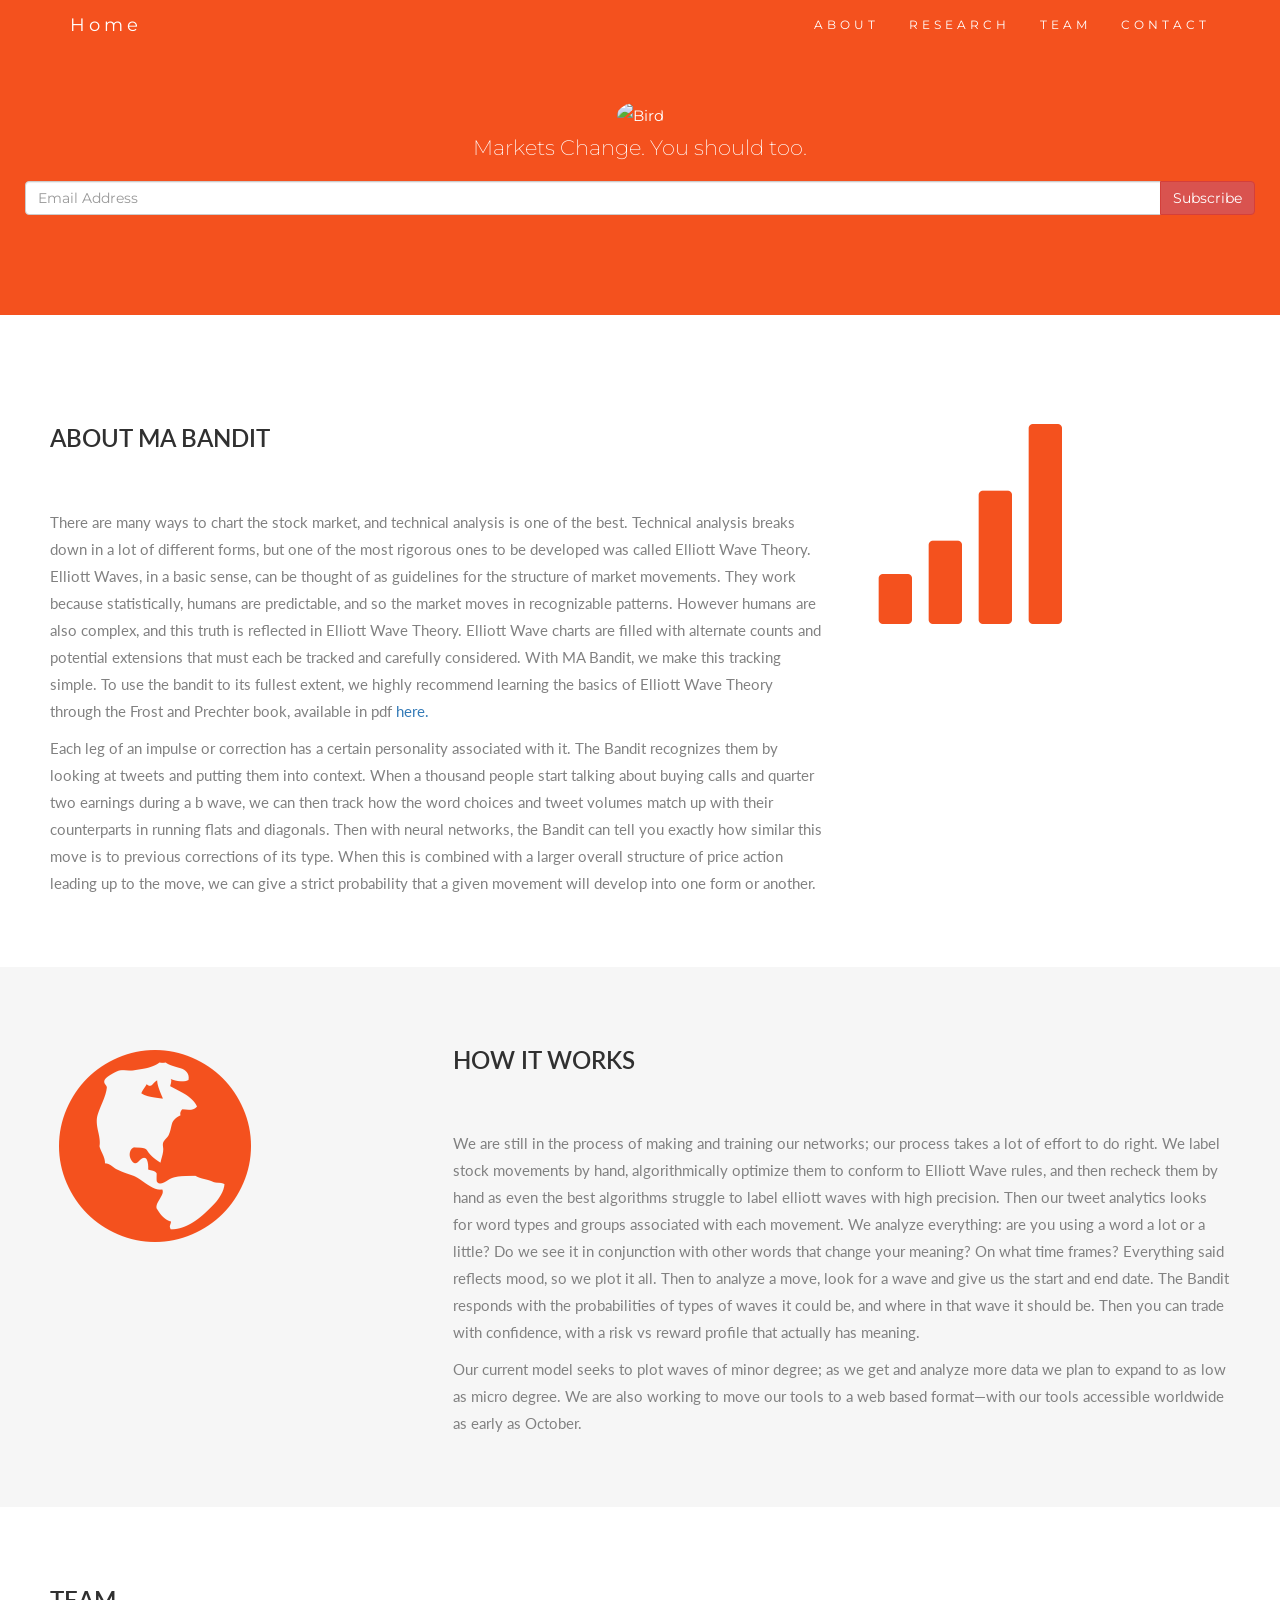
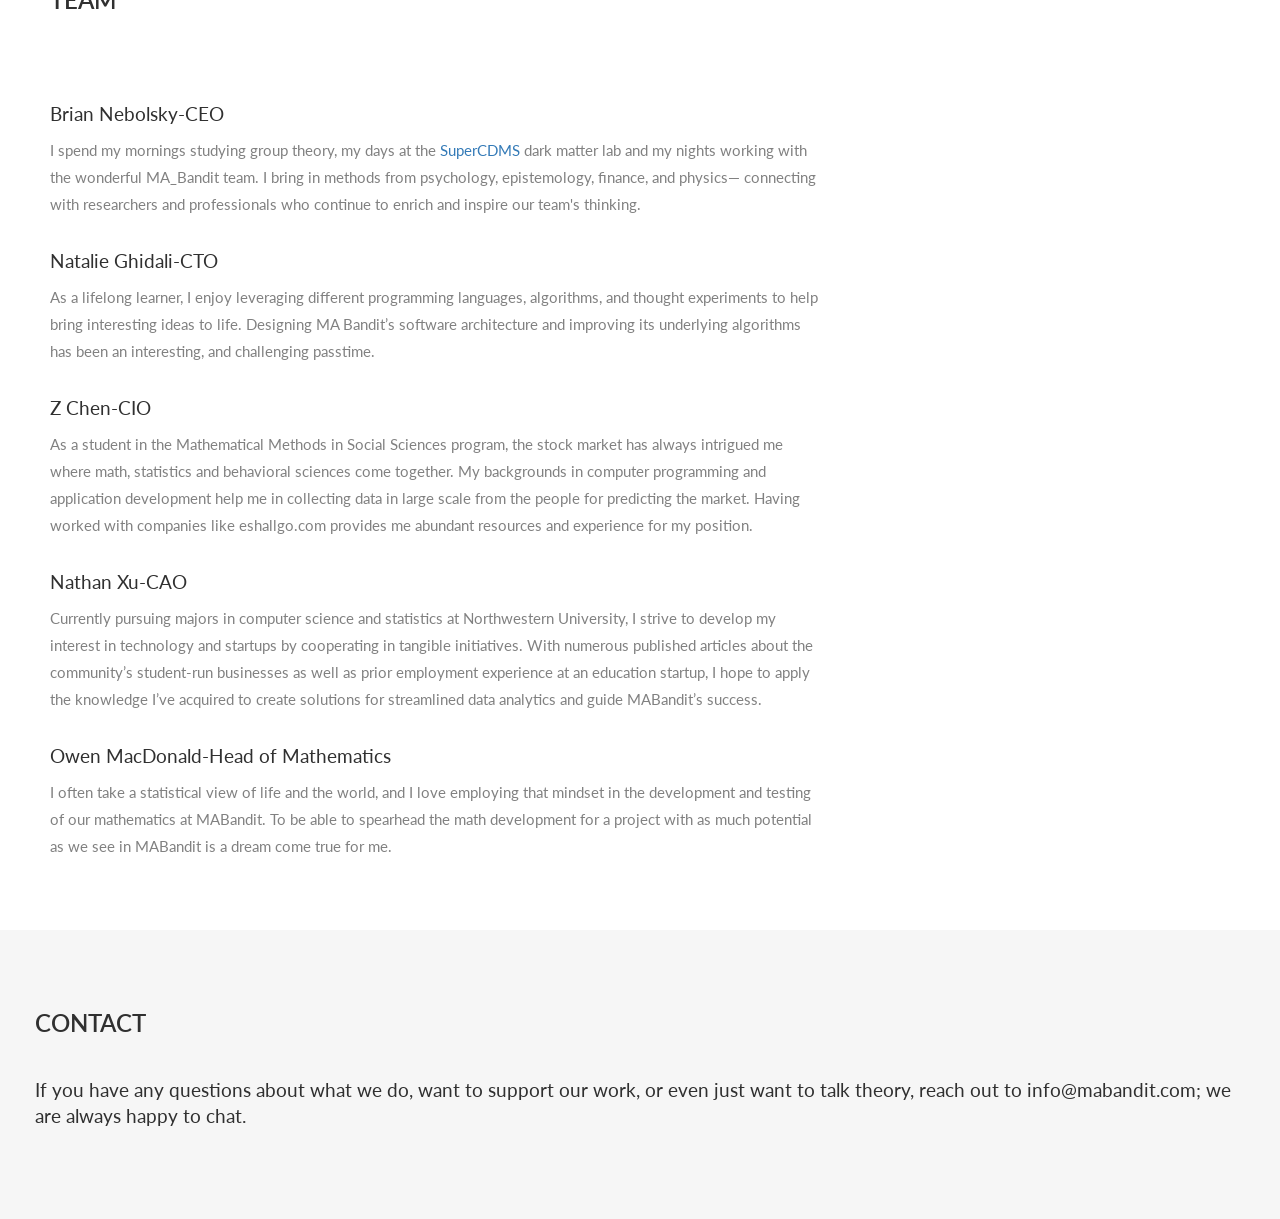
==== commit bd1dd217: "Changing back to old website" ====
--- a/index.html
+++ b/index.html
@@ -1,829 +1,336 @@
 <!DOCTYPE html>
-<html lang="pl">
+<html lang="en">
 <head>
- <meta http-equiv="X-UA-Compatible" content="IE=EDGE"/>
- <meta charset="utf-8"/>
- <meta name="Generator" content="Xara HTML filter v.9.1.0.41"/>
- <meta name="XAR Files" content="MA Bandit_htm_files/xr_files.txt"/>
- <title>XT83 Xara Template - STYLER</title>
- <meta name="viewport" content="width=device-width, initial-scale=1" />
- <meta name="keywords" content="xaratemplates.com, xara, template, templates, magix, web designer, designer, xara extreme, designer pro, xara photo &amp; graphic designer"/>
- <meta name="description" content="This is 83 Xara Template demo project. More information on xaratemplates.com. This template you can use in xara web designer, xara photo &amp; graphic designer or designer pro. "/>
- <link rel="stylesheet" href="MA Bandit_htm_files/xr_fonts.css"/>
- <script><!--
- if(navigator.userAgent.indexOf('MSIE')!=-1 || navigator.userAgent.indexOf('Trident')!=-1){ document.write('<link rel="stylesheet" href="MA Bandit_htm_files/xr_fontsie.css"/>');}
- --></script>
- <script>document.documentElement.className="xr_bgh0";</script>
- <link rel="stylesheet" href="MA Bandit_htm_files/highslide.css" />
- <!--[if lt IE 7]><link rel="stylesheet" href="MA Bandit_htm_files/highslide-ie6.css" /><![endif]-->
- <script src="MA Bandit_htm_files/highslide.js"></script>
- <link rel="stylesheet" href="MA Bandit_htm_files/xr_main.css"/>
- <link rel="stylesheet" href="MA Bandit_htm_files/custom_styles.css"/>
- <link rel="stylesheet" href="MA Bandit_htm_files/xr_text.css"/>
- <script src="MA Bandit_htm_files/roe.js"></script>
- <script src="MA Bandit_htm_files/replaceMobileFonts.js"></script>
- <script src="MA Bandit_htm_files/prs4.js"></script>
- <link rel="stylesheet" href="MA Bandit_htm_files/xr_all.css" id="xr_mvcss"/>
- <!--[if lt IE 9]><link rel="stylesheet" href="MA Bandit_htm_files/xr_ie.css"/><![endif]-->
- <script> var xr_multivar=1;xr_ios_ini2();</script>
- <script src="MA Bandit_htm_files/jquery.js"></script>
- <link rel="stylesheet" href="MA Bandit_htm_files/ani.css"/>
- <style>
-  @media screen and (min-width: 720px) {#xr_xr {top:0px;}}
-  @media screen and (max-width: 719px) {#xr_xr {top:0px;}}
- </style>
+  <title>MA Bandit</title>
+  <meta charset="utf-8">
+  <meta name="viewport" content="width=device-width, initial-scale=1">
+  <link rel="stylesheet" href="https://maxcdn.bootstrapcdn.com/bootstrap/3.3.7/css/bootstrap.min.css">
+  <link href="https://fonts.googleapis.com/css?family=Montserrat" rel="stylesheet" type="text/css">
+  <link href="https://fonts.googleapis.com/css?family=Lato" rel="stylesheet" type="text/css">
+  <link href="mystyle.css" rel="stylesheet" type="text/css">
+  <script src="https://ajax.googleapis.com/ajax/libs/jquery/3.2.1/jquery.min.js"></script>
+  <script src="https://maxcdn.bootstrapcdn.com/bootstrap/3.3.7/js/bootstrap.min.js"></script>
+  <style>
+  body {
+      font: 400 15px Lato, sans-serif;
+      line-height: 1.8;
+      color: #818181;
+  }
+  h2 {
+      font-size: 24px;
+      text-transform: uppercase;
+      color: #303030;
+      font-weight: 600;
+      margin-bottom: 30px;
+  }
+  h3 {
+      font-size: 19px;
+      line-height: 1.375em;
+      color: #303030;
+      font-weight: 400;
+      margin-bottom: 10px;
+	  margin-top: 30px;
+  }  
+  h4 {
+      font-size: 19px;
+      line-height: 1.375em;
+      color: #303030;
+      font-weight: 400;
+      margin-bottom: 30px;
+  }  
+  .jumbotron {
+      background-color: #f4511e;
+      color: #fff;
+      padding: 100px 25px;
+      font-family: Montserrat, sans-serif;
+  }
+  .container-fluid {
+      padding: 60px 50px;
+  }
+  .bg-grey {
+      background-color: #f6f6f6;
+  }
+  .logo-small {
+      color: #f4511e;
+      font-size: 50px;
+  }
+  .logo {
+      color: #f4511e;
+      font-size: 200px;
+  }
+  .thumbnail {
+      padding: 0 0 15px 0;
+      border: none;
+      border-radius: 0;
+  }
+  .thumbnail img {
+      width: 100%;
+      height: 100%;
+      margin-bottom: 10px;
+  }
+  .carousel-control.right, .carousel-control.left {
+      background-image: none;
+      color: #f4511e;
+  }
+  .carousel-indicators li {
+      border-color: #f4511e;
+  }
+  .carousel-indicators li.active {
+      background-color: #f4511e;
+  }
+  .col-sm-4 {
+	  //border-bottom: 1px solid #ccc;
+	  padding: 20px 20px 20px;
+  }
+  .item h4 {
+      font-size: 19px;
+      line-height: 1.375em;
+      font-weight: 400;
+      font-style: italic;
+      margin: 70px 0;
+  }
+  .item span {
+      font-style: normal;
+  }
+  .panel {
+      border: 1px solid #f4511e; 
+      border-radius:0 !important;
+      transition: box-shadow 0.5s;
+  }
+  .panel:hover {
+      box-shadow: 5px 0px 40px rgba(0,0,0, .2);
+  }
+  .panel-footer .btn:hover {
+      border: 1px solid #f4511e;
+      background-color: #fff !important;
+      color: #f4511e;
+  }
+  .panel-heading {
+      color: #fff !important;
+      background-color: #f4511e !important;
+      padding: 25px;
+      border-bottom: 1px solid transparent;
+      border-top-left-radius: 0px;
+      border-top-right-radius: 0px;
+      border-bottom-left-radius: 0px;
+      border-bottom-right-radius: 0px;
+  }
+  .panel-footer {
+      background-color: white !important;
+  }
+  .panel-footer h3 {
+      font-size: 32px;
+  }
+  .panel-footer h4 {
+      color: #aaa;
+      font-size: 14px;
+  }
+  .panel-footer .btn {
+      margin: 15px 0;
+      background-color: #f4511e;
+      color: #fff;
+  }
+  .navbar {
+      margin-bottom: 0;
+      background-color: #f4511e;
+      z-index: 9999;
+      border: 0;
+      font-size: 12px !important;
+      line-height: 1.42857143 !important;
+      letter-spacing: 4px;
+      border-radius: 0;
+      font-family: Montserrat, sans-serif;
+  }
+  .navbar li a, .navbar .navbar-brand {
+      color: #fff !important;
+  }
+  .navbar-nav li a:hover, .navbar-nav li.active a {
+      color: #f4511e !important;
+      background-color: #fff !important;
+  }
+  .navbar-default .navbar-toggle {
+      border-color: transparent;
+      color: #fff !important;
+  }
+  footer .glyphicon {
+      font-size: 20px;
+      margin-bottom: 20px;
+      color: #f4511e;
+  }
+  .slideanim {visibility:hidden;}
+  .slide {
+      animation-name: slide;
+      -webkit-animation-name: slide;
+      animation-duration: 1s;
+      -webkit-animation-duration: 1s;
+      visibility: visible;
+  }
+  @keyframes slide {
+    0% {
+      opacity: 0;
+      transform: translateY(70%);
+    } 
+    100% {
+      opacity: 1;
+      transform: translateY(0%);
+    }
+  }
+  @-webkit-keyframes slide {
+    0% {
+      opacity: 0;
+      -webkit-transform: translateY(70%);
+    } 
+    100% {
+      opacity: 1;
+      -webkit-transform: translateY(0%);
+    }
+  }
+  @media screen and (max-width: 768px) {
+    .col-sm-4 {
+      text-align: center;
+      margin: 25px 0;
+    }
+    .btn-lg {
+        width: 100%;
+        margin-bottom: 35px;
+    }
+  }
+  @media screen and (max-width: 480px) {
+    .logo {
+        font-size: 150px;
+    }
+  }
+  </style>
 </head>
-<body class="xr_bgb0">
-<div class="xr_ap" id="xr_xrii"  style="width: 100%; height: 100%; min-width: 960px; min-height: 4481px; top:0%; left:0%; overflow:hidden;">
-<div class="xr_ap" id="xr_bph" style="width: 100%; height: 100%; left: 0px; top: 0px; overflow: hidden;">
-<div class="xr_ar xr_mvp_2 xr_mvpo " style="width: 100%; height: 100%;">
-<div class="xr_pbd">
-</div>
-</div>
-</div>
-<div class="xr_strb  xr_mvp_1 " style="top: 0px; left: 0px; width: 100%; min-width: 960px; position: absolute;">
- <span class="xr_ar" style=" left: 0px; width: 100%; height: 387px; top: 1107px; position: absolute; background:url('MA%20Bandit_htm_files/2475@2x.jpg') center center no-repeat; background-size: cover;"></span>
-</div>
-<div class="xr_strb  xr_mvp_1 " style="top: 0px; left: 0px; width: 100%; min-width: 960px; position: absolute;">
- <!--[if lt IE 9]>
- <span class="xr_ar" style=" left: 0px; width: 100%; height: 24px; top: 1473px; position: absolute; background:url('MA%20Bandit_htm_files/2709@2x.png') center center no-repeat; background-size: cover;"></span>
- <![endif]-->
-</div>
-<div class="xr_strb  xr_mvp_1 " style="top: 0px; left: 0px; width: 100%; min-width: 960px; position: absolute;">
- <!--[if gte IE 9]><!-->
- <span class="xr_ar" style=" left: 0px; width: 100%; height: 9px; top: 1485px; position: absolute; box-shadow: 0px -4px 6px rgba(0,0,0,0.25); background-color: #212E41;"></span>
- <!--<![endif]-->
-</div>
-<div class="xr_strb  xr_mvp_1 " style="top: 0px; left: 0px; width: 100%; min-width: 960px; position: absolute;">
- <!--[if lt IE 9]>
- <span class="xr_ar" style=" left: 0px; width: 100%; height: 24px; top: 1104px; position: absolute; background:url('MA%20Bandit_htm_files/2711@2x.png') center center no-repeat; background-size: cover;"></span>
- <![endif]-->
-</div>
-<div class="xr_strb  xr_mvp_1 " style="top: 0px; left: 0px; width: 100%; min-width: 960px; position: absolute;">
- <!--[if gte IE 9]><!-->
- <span class="xr_ar" style=" left: 0px; width: 100%; height: 9px; top: 1107px; position: absolute; box-shadow: 0px 4px 6px rgba(0,0,0,0.25); background-color: #212E41;"></span>
- <!--<![endif]-->
-</div>
-<div class="xr_strb  xr_mvp_1 " style="top: 0px; left: 0px; width: 100%; min-width: 960px; position: absolute;">
- <span class="xr_ar" style=" left: 0px; width: 100%; height: 362px; top: 2472px; position: absolute; background-color: #EEF1F6;"></span>
-</div>
-<div class="xr_strb  xr_mvp_1 " style="top: 0px; left: 0px; width: 100%; min-width: 960px; position: absolute;">
- <span class="xr_ar" style=" left: 0px; width: 100%; height: 158px; top: 4105px; position: absolute; background-color: #4D6585;"></span>
-</div>
-<div class="xr_strb  xr_mvp_1 " style="top: 0px; left: 0px; width: 100%; min-width: 960px; position: absolute;">
- <!--[if lt IE 9]>
- <span class="xr_ar" style=" left: 0px; width: 100%; height: 24px; top: 4102px; position: absolute; background:url('MA%20Bandit_htm_files/2711@2x.png') center center no-repeat; background-size: cover;"></span>
- <![endif]-->
-</div>
-<div class="xr_strb  xr_mvp_1 " style="top: 0px; left: 0px; width: 100%; min-width: 960px; position: absolute;">
- <!--[if gte IE 9]><!-->
- <span class="xr_ar" style=" left: 0px; width: 100%; height: 9px; top: 4105px; position: absolute; box-shadow: 0px 4px 6px rgba(0,0,0,0.25); background-color: #212E41;"></span>
- <!--<![endif]-->
-</div>
-<div class="xr_strb  xr_mvp_1 " style="top: 0px; left: 0px; width: 100%; min-width: 960px; position: absolute;">
- <!--[if lt IE 9]>
- <span class="xr_ar" style=" left: 0px; width: 100%; height: 24px; top: 4242px; position: absolute; background:url('MA%20Bandit_htm_files/2709@2x.png') center center no-repeat; background-size: cover;"></span>
- <![endif]-->
-</div>
-<div class="xr_strb  xr_mvp_1 " style="top: 0px; left: 0px; width: 100%; min-width: 960px; position: absolute;">
- <!--[if gte IE 9]><!-->
- <span class="xr_ar" style=" left: 0px; width: 100%; height: 9px; top: 4254px; position: absolute; box-shadow: 0px -4px 6px rgba(0,0,0,0.25); background-color: #212E41;"></span>
- <!--<![endif]-->
-</div>
-<div class="xr_strb  xr_mvp_2  xr_mvpo " style="top: 0px; left: 0px; width: 100%; min-width: 480px; position: absolute;">
- <span class="xr_ar" style=" left: 0px; width: 100%; height: 264px; top: 96px; position: absolute; background:url('MA%20Bandit_htm_files/2517@2x.jpg') center center no-repeat; background-size: cover;"></span>
-</div>
-<div class="xr_strb  xr_mvp_2  xr_mvpo " style="top: 0px; left: 0px; width: 100%; min-width: 480px; position: absolute;">
- <span class="xr_ar" style=" left: 0px; width: 100%; height: 685px; top: 2663px; position: absolute; background-color: #EEF1F6;"></span>
-</div>
-<div class="xr_strb  xr_mvp_2  xr_mvpo " style="top: 0px; left: 0px; width: 100%; min-width: 480px; position: absolute;">
- <span class="xr_ar" style=" left: 0px; width: 100%; height: 513px; top: 674px; position: absolute; background:url('MA%20Bandit_htm_files/2527@2x.jpg') center center no-repeat; background-size: cover;"></span>
-</div>
-<div class="xr_strb  xr_mvp_2  xr_mvpo " style="top: 0px; left: 0px; width: 100%; min-width: 480px; position: absolute;">
- <span class="xr_ar" style=" left: 0px; width: 100%; height: 191px; top: 4810px; position: absolute; background-color: #4D6585;"></span>
-</div>
-<div class="xr_strb  xr_mvp_2  xr_mvpo " style="top: 0px; left: 0px; width: 100%; min-width: 480px; position: absolute;">
- <!--[if lt IE 9]>
- <span class="xr_ar" style=" left: 0px; width: 100%; height: 24px; top: 4806px; position: absolute; background:url('MA%20Bandit_htm_files/2242@2x.png') center center no-repeat; background-size: cover;"></span>
- <![endif]-->
-</div>
-<div class="xr_strb  xr_mvp_2  xr_mvpo " style="top: 0px; left: 0px; width: 100%; min-width: 480px; position: absolute;">
- <!--[if gte IE 9]><!-->
- <span class="xr_ar" style=" left: 0px; width: 100%; height: 9px; top: 4810px; position: absolute; box-shadow: 0px 4px 6px rgba(0,0,0,0.25); background-color: #212E41;"></span>
- <!--<![endif]-->
-</div>
-<div class="xr_strb  xr_mvp_2  xr_mvpo " style="top: 0px; left: 0px; width: 100%; min-width: 480px; position: absolute;">
- <!--[if lt IE 9]>
- <span class="xr_ar" style=" left: 0px; width: 100%; height: 24px; top: 4980px; position: absolute; background:url('MA%20Bandit_htm_files/2443@2x.png') center center no-repeat; background-size: cover;"></span>
- <![endif]-->
-</div>
-<div class="xr_strb  xr_mvp_2  xr_mvpo " style="top: 0px; left: 0px; width: 100%; min-width: 480px; position: absolute;">
- <!--[if gte IE 9]><!-->
- <span class="xr_ar" style=" left: 0px; width: 100%; height: 9px; top: 4992px; position: absolute; box-shadow: 0px -4px 6px rgba(0,0,0,0.25); background-color: #212E41;"></span>
- <!--<![endif]-->
-</div>
-<div class="xr_strb  xr_mvp_2  xr_mvpo " style="top: 0px; left: 0px; width: 100%; min-width: 480px; position: absolute;">
- <!--[if lt IE 9]>
- <span class="xr_ar" style=" left: 0px; width: 100%; height: 23px; top: 1167px; position: absolute; background:url('MA%20Bandit_htm_files/2444@2x.png') center center no-repeat; background-size: cover;"></span>
- <![endif]-->
-</div>
-<div class="xr_strb  xr_mvp_2  xr_mvpo " style="top: 0px; left: 0px; width: 100%; min-width: 480px; position: absolute;">
- <!--[if gte IE 9]><!-->
- <span class="xr_ar" style=" left: 0px; width: 100%; height: 9px; top: 1178px; position: absolute; box-shadow: 0px -4px 6px rgba(0,0,0,0.25); background-color: #212E41;"></span>
- <!--<![endif]-->
-</div>
-<div class="xr_strb  xr_mvp_2  xr_mvpo " style="top: 0px; left: 0px; width: 100%; min-width: 480px; position: absolute;">
- <!--[if lt IE 9]>
- <span class="xr_ar" style=" left: 0px; width: 100%; height: 23px; top: 670px; position: absolute; background:url('MA%20Bandit_htm_files/2445@2x.png') center center no-repeat; background-size: cover;"></span>
- <![endif]-->
-</div>
-<div class="xr_strb  xr_mvp_2  xr_mvpo " style="top: 0px; left: 0px; width: 100%; min-width: 480px; position: absolute;">
- <!--[if gte IE 9]><!-->
- <span class="xr_ar" style=" left: 0px; width: 100%; height: 9px; top: 673px; position: absolute; box-shadow: 0px 4px 6px rgba(0,0,0,0.25); background-color: #212E41;"></span>
- <!--<![endif]-->
-</div>
-<div class="xr_strb  xr_mvp_2  xr_mvpo " style="top: 0px; left: 0px; width: 100%; min-width: 480px; position: absolute;">
- <span class="xr_ar" style=" left: 0px; width: 100%; height: 1px; top: 5579px; position: absolute; background:url('MA%20Bandit_htm_files/2198@2x.png') center center no-repeat; background-size: cover;"></span>
-</div>
-<!--[if gte IE 9]><!-->
-<div id="xr_xr" class="xr_noc" style="position:relative; text-align:left; margin:0 auto;" onmousedown="xr_mm(event);">
-<!--<![endif]-->
-<!--[if lt IE 9]>
-<div class="xr_ap" id="xr_xr" style="width: 960px; height: 4481px; left:50%; margin-left: -480px; text-align: left; top:0px;">
-<![endif]-->
- <script>var xr_xr=document.getElementById("xr_xr");xr_rxc();</script>
-<div id="xr_td" class="xr_td">
-<div id="xr_mvp_1" class="xr_mvp_1 xr_bgn_0_-768_5217" style="position:absolute; width:960px; height:4481px;">
-<div class="xr_ap xr_pp">
- <!--[if lt IE 9]>
- <img class="xr_ap" src="MA%20Bandit_htm_files/2705.png" alt="" title="" style="left:-2px;top:-2px;width:974px;height:4586px;"/>
- <![endif]-->
- <!--[if gte IE 9]><!-->
- <span class="xr_ar" style="left:0px;top:0px;width:960px;height:4481px; box-shadow: 5px 5px 6px rgba(0,0,0,0.25); background-color: #050512;"></span>
- <!--<![endif]-->
-</div>
-<div id="xr_xrc1" class="xr_ap xr_xri_ xr_xrc" style="width: 960px; height: 4481px; overflow:hidden;">
- <div class="xr_trigo_xr_ce0" style="position:absolute;left:0px;top:1116px;width:960px;height:369px;z-index:-1;"></div>
- <div class="xr_trigo_xr_ce0" style="position:absolute;left:0px;top:1116px;width:960px;height:369px;z-index:-1;"></div>
- <div class="xr_ap xr_ac" id="xr_xpxr_7" style="left:0; top:0; visibility: hidden; display: none;">
- <span class="xr_rn_ xr_ar" style="left:0px;top:1116px;width:960px;height:369px; background:url('MA%20Bandit_htm_files/2279.png') 0px 0px no-repeat; background-size: 960px 369px;"></span>
- </div>
- <div class="xr_txt Normal_text xr_s0" style="position: absolute; left:204px; top:377px; width:208px; height:10px;">
-  <span class="xr_tl Normal_text xr_s0" style="top: -27.5px;">em·ay  ban·dit</span>
- </div>
- <div class="xr_txt Normal_text xr_s1" style="position: absolute; left:449px; top:335px; width:496px; height:10px;">
-  <span class="xr_tc Normal_text xr_s1" style="left: -280.38px; top: -92.91px; width: 561px;">MA Bandit</span>
- </div>
- <div class="xr_txt Normal_text_a xr_s2" style="position: absolute; left:711px; top:335px; width:47px; height:10px;">
-  <span class="xr_tl Normal_text_a xr_s2" style="top: -19.56px;">noun</span>
- </div>
- <div class="xr_txt Normal_text xr_s3" style="position: absolute; left:453px; top:418px; width:320px; height:10px;">
-  <span class="xr_tc Normal_text xr_s3" style="left: -177.79px; top: -19.36px; width: 356px;">Markets Change. You should too</span>
- </div>
- <div class="xr_txt Heading_1_a xr_s4" style="position: absolute; left:25px; top:703px; width:711px; height:10px;">
-  <h1 class="xr_tl Heading_1_a xr_s4" style="top: -30.97px;margin:0;"><span id="product"></span>We are MA Bandit, </h1>
-  <h1 class="xr_tl Heading_1_a xr_s4" style="top: 32.03px;margin:0;">a probability startup to generate risk metrics</h1>
- </div>
- <div class="xr_txt Normal_text xr_s5" style="position: absolute; left:26px; top:837px; width:893px; height:10px;">
-  <span class="xr_tl Normal_text xr_s5" style="top: -23.51px;">MA Bandit, the multi armed bandit problem, is at the root of everything we do. We seek </span>
-  <span class="xr_tl Normal_text xr_s5" style="top: 13.93px;">the optimal balance of risk and reward, taking away assumptions of regression to get to </span>
-  <span class="xr_tl Normal_text xr_s5" style="top: 51.38px;">the truth of market psychology.  </span>
- </div>
- <img class="xr_rn_ xr_ap" src="MA%20Bandit_htm_files/2604.png" alt="How does it work" title="" style="left:26px;top:1056px;width:282px;height:24px;"/>
- <div class="xr_trigo_xr_ce1" style="position:absolute;left:278px;top:4364px;width:402px;height:59px;z-index:-1;"></div>
- <div class="xr_ap xr_ac" id="xr_xpxr_17" style="left:0; top:0; visibility: hidden; display: none;">
- <img class="xr_rn_ xr_ap" src="MA%20Bandit_htm_files/2608.png" alt="" title="" style="left:278px;top:4364px;width:402px;height:59px;"/>
- </div>
- <div class="xr_txt Heading_1_a xr_s6" style="position: absolute; left:476px; top:4064px; width:207px; height:10px;">
-  <h1 class="xr_tc Heading_1_a xr_s6" style="left: -115.39px; top: -30.97px; width: 231px;margin:0;"><span id="contact"></span><a href="#" onclick="return(xr_nn());" onmousemove="xr_mo(this,0)" >CONTACT US</a></h1>
- </div>
- <img class="xr_rn_MA%20Bandit_htm_files/2184@2x.png xr_ap" src="MA%20Bandit_htm_files/2613.png" alt="" title="" style="left:12px;top:4471px;width:926px;height:1px;"/>
-<div class="xr_group">
-</div>
- <img class="xr_rn_ xr_ap" src="MA%20Bandit_htm_files/2101.png" alt="" title="" style="left:454px;top:468px;width:59px;height:1px;"/>
- <div class="xr_txt Normal_text xr_s7" style="position: absolute; left:420px; top:2513px; width:470px; height:10px;">
-  <span class="xr_tl Normal_text xr_s8" style="top: 10.13px;">The smartest nerds with a penchant </span>
-  <span class="xr_tl Normal_text xr_s8" style="top: 57.8px;">for getting stuff done</span>
-  <span class="xr_tl Normal_text xr_s9" style="top: 146.31px;">A group of friends from the high levels of math and computer </span>
-  <span class="xr_tl Normal_text xr_s9" style="top: 173.55px;">science academia. We are a startup, we trash the most sacredly </span>
-  <span class="xr_tl Normal_text xr_s9" style="top: 200.79px;">held ideas and value what works. But we do so with the same </span>
-  <span class="xr_tl Normal_text xr_s9" style="top: 228.03px;">self depricating humor that gets you through your 12 page </span>
-  <span class="xr_tl Normal_text xr_s9" style="top: 255.26px;">problem set at 4am. </span>
- </div>
- <img class="xr_ap" src="MA%20Bandit_htm_files/2614.png" alt="" title="" style="left:-1px;top:2472px;width:547px;height:363px;"/>
- <img class="xr_rn_ xr_ap" src="MA%20Bandit_htm_files/2641.jpg" alt="Brian Nebolsky FOUNDER  I spend my mornings studying group theory, my days in a dark matter lab, and my nights working with the wonderful MA Bandit team.  Natalie Ghidali CTO  A lifelong learner, leveraging programming languages, algorithms and thought experiments to help bring new and interesting architecture to life.  Owen Macdonald MATH LEAD  With a statistical view on life, I employ a diverse formal mathematics to reify concepts and keep the Bandit rigorous.  Nathan Xu ANALYTICS  Currently pursuing computer science and statistics, I am deeply involved in the technology startup scene on campus.  Zian Chen DATABASE + INFORMATICS  My background in programming and data collection mix well with my background in math statistics and financial economics." title="" style="left:8px;top:3004px;width:911px;height:786px;"/>
- <div class="xr_trigo_xr_ce2" style="position:absolute;left:74px;top:1941px;width:81px;height:81px;z-index:-1;"></div>
- <div class="xr_ap xr_ac" id="xr_xpxr_24" style="left:0; top:0; visibility: hidden; display: none;">
- <a href="javascript:;" onclick="return(xr_nn());">
-  <img class="xr_rn_ xr_ap" src="MA%20Bandit_htm_files/2620.png" alt="" title="" onmousemove="xr_mo(this,0,event)" style="left:74px;top:1941px;width:81px;height:81px;"/>
-  <img class="xr_rn_ xr_ap xr_ro xr_ro8 xr_tt1" src="MA%20Bandit_htm_files/2632.png" alt="" title="" onmousemove="xr_mo(this,0)" style="left:71px;top:1939px;width:86px;height:86px;"/>
-  <img class="xr_rn_ xr_ap xr_ro xr_ro8 xr_tt1" src="MA%20Bandit_htm_files/2632.png" alt="" title="" onmousemove="xr_mo(this,0)" style="left:71px;top:1939px;width:86px;height:86px;"/>
- </a>
- </div>
- <div class="xr_trigo_xr_ce3" style="position:absolute;left:314px;top:1941px;width:81px;height:81px;z-index:-1;"></div>
- <div class="xr_ap xr_ac" id="xr_xpxr_29" style="left:0; top:0; visibility: hidden; display: none;">
- <a href="https://en.wikipedia.org/wiki/Stock_market_cycles" onclick="return(xr_nn());">
-  <img class="xr_rn_ xr_ap" src="MA%20Bandit_htm_files/2621.png" alt="" title="" onmousemove="xr_mo(this,0,event)" style="left:314px;top:1941px;width:81px;height:81px;"/>
-  <img class="xr_rn_ xr_ap xr_ro xr_ro8 xr_tt1" src="MA%20Bandit_htm_files/2631.png" alt="" title="" onmousemove="xr_mo(this,0)" style="left:311px;top:1939px;width:87px;height:86px;"/>
- </a>
- </div>
- <div class="xr_trigo_xr_ce4" style="position:absolute;left:554px;top:1941px;width:81px;height:81px;z-index:-1;"></div>
- <div class="xr_ap xr_ac" id="xr_xpxr_34" style="left:0; top:0; visibility: hidden; display: none;">
- <a href="https://en.wikipedia.org/wiki/Moving_average" onclick="return(xr_nn());">
-  <img class="xr_rn_ xr_ap" src="MA%20Bandit_htm_files/2622.png" alt="" title="" onmousemove="xr_mo(this,0,event)" style="left:554px;top:1941px;width:81px;height:81px;"/>
-  <img class="xr_rn_ xr_ap xr_ro xr_ro8 xr_tt1" src="MA%20Bandit_htm_files/2630.png" alt="" title="" onmousemove="xr_mo(this,0)" style="left:551px;top:1939px;width:86px;height:86px;"/>
- </a>
- </div>
- <div class="xr_trigo_xr_ce5" style="position:absolute;left:796px;top:1941px;width:81px;height:81px;z-index:-1;"></div>
- <div class="xr_ap xr_ac" id="xr_xpxr_39" style="left:0; top:0; visibility: hidden; display: none;">
- <a href="https://0104.nccdn.net/1_5/1d1/31d/37b/A.J.-Frost--Robert-Prechter---Elliott-Wave-Principle.pdf" onclick="return(xr_nn());">
-  <img class="xr_rn_ xr_ap" src="MA%20Bandit_htm_files/2623.png" alt="" title="" onmousemove="xr_mo(this,0,event)" style="left:796px;top:1941px;width:81px;height:81px;"/>
-  <img class="xr_rn_ xr_ap xr_ro xr_ro8 xr_tt1" src="MA%20Bandit_htm_files/2629.png" alt="" title="" onmousemove="xr_mo(this,0)" style="left:793px;top:1939px;width:87px;height:86px;"/>
- </a>
- </div>
- <div class="xr_trigo_xr_ce6" style="position:absolute;left:729px;top:2063px;width:207px;height:256px;z-index:-1;"></div>
- <div class="xr_ap xr_ac" id="xr_xpxr_44" style="left:0; top:0; visibility: hidden; display: none;">
- <div class="xr_txt xr_s10" style="position: absolute; left:729px; top:2063px; width:207px; height:10px;">
-  <span class="xr_tc Heading_3_a Heading_4_a xr_s11" style="left: 48.56px; top: -15.48px; width: 113px;">Elliott Waves</span>
-  <span class="xr_tc Normal_text xr_s12" style="left: -10.27px; top: 12.01px; width: 234px;">Movements are finally identified </span>
-  <span class="xr_tc Normal_text xr_s12" style="left: 26.22px; top: 35.85px; width: 161px;">as waves and become </span>
-  <span class="xr_tc Normal_text xr_s12" style="left: 9.59px; top: 59.68px; width: 195px;">recognized in the full wave </span>
-  <span class="xr_tc Normal_text xr_s12" style="left: 2.03px; top: 83.51px; width: 210px;">structure. Hand made charts </span>
-  <span class="xr_tc Normal_text xr_s12" style="left: 1.78px; top: 107.34px; width: 210px;">are conditioned on the other </span>
-  <span class="xr_tc Normal_text xr_s12" style="left: 1.73px; top: 131.17px; width: 210px;">indicators, allowing fibonacci </span>
-  <span class="xr_tc Normal_text xr_s12" style="left: 0.3px; top: 155px; width: 213px;">retracements to have distinct </span>
-  <span class="xr_tc Normal_text xr_s12" style="left: -3.8px; top: 178.83px; width: 218px;">probabilities of being reached.</span>
-  <span class="xr_tc Normal_text xr_s13" style="left: 51.18px; top: 226.49px; width: 108px;"><a href="https://0104.nccdn.net/1_5/1d1/31d/37b/A.J.-Frost--Robert-Prechter---Elliott-Wave-Principle.pdf" onclick="return(xr_nn());" onmousemove="xr_mo(this,0)" >read more </a><span class="Normal_text xr_s14" style=""><a href="https://0104.nccdn.net/1_5/1d1/31d/37b/A.J.-Frost--Robert-Prechter---Elliott-Wave-Principle.pdf" onclick="return(xr_nn());" onmousemove="xr_mo(this,0)" >&#61816;</a></span></span>
- </div>
- </div>
- <div class="xr_trigo_xr_ce7" style="position:absolute;left:8px;top:2063px;width:203px;height:256px;z-index:-1;"></div>
- <div class="xr_ap xr_ac" id="xr_xpxr_211" style="left:0; top:0; visibility: hidden; display: none;">
- <div class="xr_txt xr_s10" style="position: absolute; left:8px; top:2063px; width:203px; height:10px;">
-  <h3 class="xr_tc Heading_3_a xr_s11" style="left: 29.49px; top: -15.48px; width: 153px;margin:0;">Tweets and Posts</h3>
-  <span class="xr_tc Normal_text xr_s12" style="left: -3.39px; top: 12.01px; width: 222px;">The internet is scraped for any </span>
-  <span class="xr_tc Normal_text xr_s12" style="left: -0.45px; top: 35.85px; width: 217px;">post relating to a stock. Other </span>
-  <span class="xr_tc Normal_text xr_s12" style="left: 0.58px; top: 59.68px; width: 214px;">indicators are conditioned on </span>
-  <span class="xr_tc Normal_text xr_s12" style="left: 15.46px; top: 83.51px; width: 185px;">similar word frequencies, </span>
-  <span class="xr_tc Normal_text xr_s12" style="left: -6.71px; top: 107.34px; width: 229px;">relative placement, and volume </span>
-  <span class="xr_tc Normal_text xr_s12" style="left: 22.01px; top: 131.17px; width: 172px;">deviatons. This let’s our </span>
-  <span class="xr_tc Normal_text xr_s12" style="left: -5.77px; top: 155px; width: 227px;">indicators act as more effective </span>
-  <span class="xr_tc Normal_text xr_s12" style="left: 67.53px; top: 178.83px; width: 81px;">estimators </span>
-  <span class="xr_tc Normal_text xr_s13" style="left: 52.13px; top: 226.49px; width: 108px;"><a href="https://en.wikipedia.org/wiki/Social_media_analytics" onclick="return(xr_nn());" onmousemove="xr_mo(this,0)" >read more </a><span class="Normal_text xr_s14" style=""><a href="https://en.wikipedia.org/wiki/Social_media_analytics" onclick="return(xr_nn());" onmousemove="xr_mo(this,0)" >&#61816;</a></span></span>
- </div>
- </div>
- <div class="xr_trigo_xr_ce8" style="position:absolute;left:254px;top:2063px;width:190px;height:256px;z-index:-1;"></div>
- <div class="xr_ap xr_ac" id="xr_xpxr_365" style="left:0; top:0; visibility: hidden; display: none;">
- <div class="xr_txt xr_s10" style="position: absolute; left:254px; top:2063px; width:190px; height:10px;">
-  <span class="xr_tc Heading_3_a Heading_4_a xr_s11" style="left: 45.41px; top: -15.48px; width: 109px;">Hurst Cycles</span>
-  <span class="xr_tc Normal_text xr_s12" style="left: 24.1px; top: 12.01px; width: 155px;">Movement pivots are </span>
-  <span class="xr_tc Normal_text xr_s12" style="left: -2.01px; top: 35.85px; width: 208px;">predicted with cycles. Just as </span>
-  <span class="xr_tc Normal_text xr_s12" style="left: 12.21px; top: 59.68px; width: 179px;">cycles are found in stock </span>
-  <span class="xr_tc Normal_text xr_s12" style="left: -5.47px; top: 83.51px; width: 215px;">movements similar cycles are </span>
-  <span class="xr_tc Normal_text xr_s12" style="left: 1.95px; top: 107.34px; width: 200px;">found in word choice in the </span>
-  <span class="xr_tc Normal_text xr_s12" style="left: 22.33px; top: 131.17px; width: 159px;">blogosphere. We take </span>
-  <span class="xr_tc Normal_text xr_s12" style="left: -0.15px; top: 155px; width: 204px;">advantage of this to identify </span>
-  <span class="xr_tc Normal_text xr_s12" style="left: 23.84px; top: 178.83px; width: 152px;">cycles proabilistically.</span>
-  <span class="xr_tc Normal_text xr_s13" style="left: 46.13px; top: 226.49px; width: 108px;"><a href="https://en.wikipedia.org/wiki/Stock_market_cycles" onclick="return(xr_nn());" onmousemove="xr_mo(this,0)" >read more </a><span class="Normal_text xr_s14" style=""><a href="https://en.wikipedia.org/wiki/Stock_market_cycles" onclick="return(xr_nn());" onmousemove="xr_mo(this,0)" >&#61816;</a></span></span>
- </div>
- </div>
- <div class="xr_trigo_xr_ce9" style="position:absolute;left:492px;top:2063px;width:197px;height:256px;z-index:-1;"></div>
- <div class="xr_ap xr_ac" id="xr_xpxr_525" style="left:0; top:0; visibility: hidden; display: none;">
- <div class="xr_txt xr_s10" style="position: absolute; left:492px; top:2063px; width:197px; height:10px;">
-  <span class="xr_tc Heading_3_a Heading_4_a xr_s11" style="left: 29.4px; top: -15.48px; width: 151px;">Moving Averages</span>
-  <span class="xr_tc Normal_text xr_s12" style="left: 22.48px; top: 12.01px; width: 169px;">After market pivots are </span>
-  <span class="xr_tc Normal_text xr_s12" style="left: 6.6px; top: 35.85px; width: 200px;">identified, moving averages </span>
-  <span class="xr_tc Normal_text xr_s12" style="left: 0.56px; top: 59.68px; width: 213px;">used to give further evidence </span>
-  <span class="xr_tc Normal_text xr_s12" style="left: 21.09px; top: 83.51px; width: 171px;">for supply and demand </span>
-  <span class="xr_tc Normal_text xr_s12" style="left: -4.17px; top: 107.34px; width: 222px;">imbalances. High kurtosis bids </span>
-  <span class="xr_tc Normal_text xr_s12" style="left: -3.94px; top: 131.17px; width: 222px;">are also compared to previous </span>
-  <span class="xr_tc Normal_text xr_s12" style="left: 18.89px; top: 155px; width: 176px;">movements with similar </span>
-  <span class="xr_tc Normal_text xr_s12" style="left: 71.93px; top: 178.83px; width: 66px;">statistics.</span>
-  <span class="xr_tc Normal_text xr_s13" style="left: 51.13px; top: 226.49px; width: 108px;"><a href="https://en.wikipedia.org/wiki/Moving_average" onclick="return(xr_nn());" onmousemove="xr_mo(this,0)" >read more </a><span class="Normal_text xr_s14" style=""><a href="https://en.wikipedia.org/wiki/Moving_average" onclick="return(xr_nn());" onmousemove="xr_mo(this,0)" >&#61816;</a></span></span>
- </div>
- </div>
- <div class="xr_trigo_xr_ce10" style="position:absolute;left:516px;top:1174px;width:384px;height:244px;z-index:-1;"></div>
- <div class="xr_ap xr_ac" id="xr_xpxr_685" style="left:0; top:0; visibility: hidden; display: none;">
- <div class="xr_txt Normal_text xr_s15" style="position: absolute; left:516px; top:1174px; width:384px; height:10px;">
-  <span class="xr_tl Normal_text xr_s16" style="top: 10.13px;">It’s anything but sentiment </span>
-  <span class="xr_tl Normal_text xr_s16" style="top: 57.8px;">analysis</span>
-  <span class="xr_tl Normal_text xr_s17" style="top: 132.7px;">But it does use tweets, and technical indicators, and </span>
-  <span class="xr_tl Normal_text xr_s17" style="top: 159.93px;">some basic probability. As Archimedes says: </span>
-  <span class="xr_tl Normal_text xr_s17" style="top: 214.4px;">‘Give me a neural network large enough and some </span>
-  <span class="xr_tl Normal_text xr_s17" style="top: 241.64px;">data on which to train it and I will predict the earth’ </span>
- </div>
- </div>
- <div class="xr_trigo_xr_ce11" style="position:absolute;left:13px;top:1686px;width:792px;height:98px;z-index:-1;"></div>
- <div class="xr_ap xr_ac" id="xr_xpxr_753" style="left:0; top:0; visibility: hidden; display: none;">
- <div class="xr_txt xr_s10" style="position: absolute; left:13px; top:1686px; width:792px; height:10px;">
-  <span class="xr_tl Normal_text xr_s18" style="top: 44.73px;">The truth is our methods are not at all complex. Reliable prediction just needs predictive data. We find the </span>
-  <span class="xr_tl Normal_text xr_s18" style="top: 72.01px;">indicators that work and put our energy into making sure they are recorded correctly. Through</span>
-  <span class="xr_tl Normal_text xr_s18" style="top: 99.28px;">simple baysean summation, bad data doesn’t hurt our predictive capabilities and the good data, </span>
-  <span class="xr_tl Normal_text xr_s18" style="top: 126.56px;">consistently recorded, produce results that correlate strongly with movements for the next day.</span>
- </div>
- </div>
- <img class="xr_rn_ xr_ap" src="MA%20Bandit_htm_files/2624.png" alt="" title="" style="left:450px;top:1883px;width:59px;height:2px;"/>
- <div class="xr_trigo_xr_ce12" style="position:absolute;left:192px;top:1192px;width:233px;height:204px;z-index:-1;"></div>
- <div class="xr_ap xr_ac" id="xr_xpxr_871" style="left:0; top:0; visibility: hidden; display: none;">
- <img class="xr_rn_ xr_ap" src="MA%20Bandit_htm_files/2625.png" alt="" title="" style="left:192px;top:1192px;width:233px;height:204px;"/>
- </div>
- <div class="xr_txt Heading_1_a xr_s19" style="position: absolute; left:2px; top:1675px; width:347px; height:10px;">
-  <h1 class="xr_tl Heading_1_a xr_s19" style="top: -30.97px;margin:0;">Getting the right data</h1>
- </div>
- <div class="xr_txt Normal_text xr_s20" style="position: absolute; left:228px; top:2010px; width:24px; height:10px;">
-  <span class="xr_tc Normal_text xr_s21" style="left: -14.66px; top: -64.01px; width: 29px;">&#61701;</span>
- </div>
- <div class="xr_txt Normal_text xr_s20" style="position: absolute; left:467px; top:2010px; width:24px; height:10px;">
-  <span class="xr_tc Normal_text xr_s21" style="left: -2.21px; top: -64.01px; width: 29px;">&#61701;</span>
- </div>
- <div class="xr_txt Normal_text xr_s22" style="position: absolute; left:729px; top:2010px; width:24px; height:10px;">
-  <span class="xr_tc Normal_text xr_s23" style="left: -14.66px; top: -64.01px; width: 29px;">&#61701;</span>
- </div>
- <div class="xr_trigo_xr_ce13" style="position:absolute;left:74px;top:1941px;width:81px;height:81px;z-index:-1;"></div>
- <div class="xr_ap xr_ac" id="xr_xpxr_876" style="left:0; top:0; visibility: hidden; display: none;">
- <a href="https://en.wikipedia.org/wiki/Social_media_analytics" onclick="return(xr_nn());">
-  <img class="xr_rn_ xr_ap" src="MA%20Bandit_htm_files/2620.png" alt="" title="" onmousemove="xr_mo(this,0,event)" style="left:74px;top:1941px;width:81px;height:81px;"/>
-  <img class="xr_rn_ xr_ap xr_ro xr_ro8 xr_tt1" src="MA%20Bandit_htm_files/2632.png" alt="" title="" onmousemove="xr_mo(this,0)" style="left:71px;top:1939px;width:86px;height:86px;"/>
-  <img class="xr_rn_ xr_ap xr_ro xr_ro8 xr_tt1" src="MA%20Bandit_htm_files/2632.png" alt="" title="" onmousemove="xr_mo(this,0)" style="left:71px;top:1939px;width:86px;height:86px;"/>
- </a>
- </div>
- <div class="xr_trigo_xr_ce14" style="position:absolute;left:25px;top:4169px;width:837px;height:16px;z-index:-1;"></div>
- <div class="xr_ap xr_ac" id="xr_xpxr_881" style="left:0; top:0; visibility: hidden; display: none;">
- <div class="xr_txt Normal_text xr_s24" style="position: absolute; left:25px; top:4169px; width:837px; height:10px;">
-  <span class="xr_tc Normal_text xr_s24" style="left: -3.9px; top: -17.1px; width: 924px;">If you have any questions about what we do or want to talk theory, please reach out. We are alway happy to chat.</span>
- </div>
- </div>
-<div class="xr_group">
- <a href="#" onclick="return(xr_nn());">
-  <img class="xr_rn_MA%20Bandit_htm_files/2609@2x.png xr_ap" src="MA%20Bandit_htm_files/2675.png" alt="" title="" onmousemove="xr_mo(this,0,event)" style="left:336px;top:4195px;width:34px;height:33px;"/>
- </a>
-</div>
-<div class="xr_group">
- <a href="#" onclick="return(xr_nn());">
-  <img class="xr_ap" src="MA%20Bandit_htm_files/2492.jpg" alt="" title="" onmousemove="xr_mo(this,0,event)" style="left:343px;top:4201px;width:20px;height:20px;"/>
- </a>
-</div>
-<div class="xr_group">
- <a href="#" onclick="return(xr_nn());">
-  <img class="xr_rn_MA%20Bandit_htm_files/2610@2x.jpg xr_ap" src="MA%20Bandit_htm_files/2663.jpg" alt="" title="" onmousemove="xr_mo(this,0,event)" style="left:410px;top:4195px;width:34px;height:33px;"/>
- </a>
-</div>
-<div class="xr_group">
- <a href="#" onclick="return(xr_nn());">
-  <img class="xr_rn_MA%20Bandit_htm_files/2611@2x.jpg xr_ap" src="MA%20Bandit_htm_files/2664.jpg" alt="" title="" onmousemove="xr_mo(this,0,event)" style="left:493px;top:4195px;width:33px;height:33px;"/>
- </a>
-</div>
-<div class="xr_group">
- <a href="#" onclick="return(xr_nn());">
-  <img class="xr_rn_MA%20Bandit_htm_files/2612@2x.jpg xr_ap" src="MA%20Bandit_htm_files/2665.jpg" alt="" title="" onmousemove="xr_mo(this,0,event)" style="left:567px;top:4195px;width:34px;height:33px;"/>
- </a>
-</div>
- <div id="xr_xo0" class="xr_ap" style="left:0; top:0; width:960px; height:100px; visibility:hidden; z-index:3;">
- <a href="" onclick="return(false);" onmousedown="xr_ppir(this);">
- </a>
- </div>
- <div id="xr_xd0"></div>
-</div>
-</div>
-<div id="xr_mvp_2" class="xr_mvp_2 xr_bgn_1_-768_6549 xr_mvpo" style="position:absolute; width:480px; height:5813px;">
-<div class="xr_ap xr_xri_" style="width: 480px; height: 5813px;">
- <img class="xr_rn_ xr_ap" src="MA%20Bandit_htm_files/2237.png" alt="" title="" style="left:-7px;top:414px;width:494px;height:211px;"/>
- <div class="xr_txt Normal_text xr_s24" style="position: absolute; left:24px; top:481px; width:406px; height:10px;">
-  <span class="xr_tc Normal_text xr_s24" style="left: -0.9px; top: -17.1px; width: 423px;">Ullamco adipisicing consequat nostrud laboris sunt </span>
-  <span class="xr_tc Normal_text xr_s24" style="left: -13.48px; top: 10.13px; width: 448px;">pariatur. In aliqua in aliquip ipsum, lorem nulla. Aliqua </span>
-  <span class="xr_tc Normal_text xr_s24" style="left: 6.14px; top: 37.37px; width: 409px;">fugiat voluptate aliqua dolore duis, ad, consequat </span>
-  <span class="xr_tc Normal_text xr_s24" style="left: -15.98px; top: 64.61px; width: 453px;">dolore lorem proident in. Minim dolore, culpa eiusmod </span>
-  <span class="xr_tc Normal_text xr_s24" style="left: 163.07px; top: 91.84px; width: 91px;">tempor eu.</span>
- </div>
- <img class="xr_rn_ xr_ap" id="Xxr_v2_about" src="MA%20Bandit_htm_files/2520.png" alt="ABOUT US" title="" style="left:155px;top:2592px;width:170px;height:23px;"/>
- <div class="xr_trigo_xr_ce15" style="position:absolute;left:79px;top:1707px;width:81px;height:81px;z-index:-1;"></div>
- <div class="xr_ap xr_ac" id="xr_xpxr_933" style="left:0; top:0; visibility: hidden; display: none;">
- <a href="javascript:;" onclick="return(xr_nn());">
-  <img class="xr_rn_ xr_ap xr_1as1 xr_1a_8" src="MA%20Bandit_htm_files/2119.png" alt="" title="" onmousemove="xr_mo(this,6,event)" style="left:79px;top:1707px;width:81px;height:81px;"/>
- <span onmousemove="xr_mo(this,6,event)" style="position:absolute; display:block; left: 79px; top: 1707px; width: 81px; height: 81px;"></span>
- </a>
- </div>
- <div class="xr_trigo_xr_ce16" style="position:absolute;left:319px;top:1707px;width:81px;height:81px;z-index:-1;"></div>
- <div class="xr_ap xr_ac" id="xr_xpxr_938" style="left:0; top:0; visibility: hidden; display: none;">
- <a href="javascript:;" onclick="return(xr_nn());">
-  <img class="xr_rn_ xr_ap xr_1as1 xr_1a_8" src="MA%20Bandit_htm_files/2120.png" alt="" title="" onmousemove="xr_mo(this,6,event)" style="left:319px;top:1707px;width:81px;height:81px;"/>
- <span onmousemove="xr_mo(this,6,event)" style="position:absolute; display:block; left: 319px; top: 1707px; width: 81px; height: 81px;"></span>
- </a>
- </div>
- <div class="xr_trigo_xr_ce17" style="position:absolute;left:76px;top:2133px;width:81px;height:81px;z-index:-1;"></div>
- <div class="xr_ap xr_ac" id="xr_xpxr_943" style="left:0; top:0; visibility: hidden; display: none;">
- <a href="javascript:;" onclick="return(xr_nn());">
-  <img class="xr_rn_ xr_ap xr_1as1 xr_1a_8" src="MA%20Bandit_htm_files/2121.png" alt="" title="" onmousemove="xr_mo(this,6,event)" style="left:76px;top:2133px;width:81px;height:81px;"/>
- <span onmousemove="xr_mo(this,6,event)" style="position:absolute; display:block; left: 76px; top: 2133px; width: 81px; height: 81px;"></span>
- </a>
- </div>
- <div class="xr_trigo_xr_ce18" style="position:absolute;left:318px;top:2133px;width:81px;height:81px;z-index:-1;"></div>
- <div class="xr_ap xr_ac" id="xr_xpxr_948" style="left:0; top:0; visibility: hidden; display: none;">
- <a href="javascript:;" onclick="return(xr_nn());">
-  <img class="xr_rn_ xr_ap xr_1as1 xr_1a_8" src="MA%20Bandit_htm_files/2122.png" alt="" title="" onmousemove="xr_mo(this,6,event)" style="left:318px;top:2133px;width:81px;height:81px;"/>
- <span onmousemove="xr_mo(this,6,event)" style="position:absolute; display:block; left: 318px; top: 2133px; width: 81px; height: 81px;"></span>
- </a>
- </div>
- <div class="xr_trigo_xr_ce19" style="position:absolute;left:251px;top:2255px;width:192px;height:275px;z-index:-1;"></div>
- <div class="xr_ap xr_ac" id="xr_xpxr_953" style="left:0; top:0; visibility: hidden; display: none;">
- <div class="xr_txt xr_s10" style="position: absolute; left:251px; top:2255px; width:192px; height:10px;">
-  <span class="xr_tc Heading_3 Heading_4 xr_s11" style="left: 11.2px; top: -15.48px; width: 192px;">Sit occaecat proident </span>
-  <span class="xr_tc Heading_3 Heading_4 xr_s11" style="left: 44.69px; top: 4.01px; width: 121px;">aliquip ipsum</span>
-  <span class="xr_tc Normal_text xr_s12" style="left: 1.64px; top: 31.51px; width: 210px;">Ut, irure do, in reprehenderit </span>
-  <span class="xr_tc Normal_text xr_s12" style="left: -2.09px; top: 55.34px; width: 218px;">nisi. Consequat nulla esse. Do </span>
-  <span class="xr_tc Normal_text xr_s12" style="left: 11.24px; top: 79.17px; width: 191px;">amet commodo duis. Velit </span>
-  <span class="xr_tc Normal_text xr_s12" style="left: 18.69px; top: 103.01px; width: 176px;">magna proident tempor </span>
-  <span class="xr_tc Normal_text xr_s12" style="left: 12.09px; top: 126.84px; width: 190px;">occaecat enim, consequat </span>
-  <span class="xr_tc Normal_text xr_s12" style="left: 9.42px; top: 150.67px; width: 195px;">cupidatat, qui cupidatat ea </span>
-  <span class="xr_tc Normal_text xr_s12" style="left: 13.17px; top: 174.5px; width: 187px;">dolore excepteur est aute </span>
-  <span class="xr_tc Normal_text xr_s12" style="left: 53.04px; top: 198.33px; width: 104px;">reprehenderit.</span>
-  <span class="xr_tc Normal_text xr_s13" style="left: 51.18px; top: 245.99px; width: 108px;"><a href="#" onclick="return(xr_nn());" onmousemove="xr_mo(this,6)" >read more </a><span class="Normal_text xr_s14" style=""><a href="#" onclick="return(xr_nn());" onmousemove="xr_mo(this,6)" >&#61816;</a></span></span>
- </div>
- </div>
- <div class="xr_trigo_xr_ce20" style="position:absolute;left:13px;top:1828px;width:192px;height:184px;z-index:-1;"></div>
- <div class="xr_ap xr_ac" id="xr_xpxr_1130" style="left:0; top:0; visibility: hidden; display: none;">
- <div class="xr_txt xr_s10" style="position: absolute; left:13px; top:1828px; width:192px; height:10px;">
-  <h3 class="xr_tc Heading_3 xr_s11" style="left: 52.75px; top: -15.48px; width: 106px;margin:0;">Sit occaecat</h3>
-  <span class="xr_tc Normal_text xr_s12" style="left: 2.59px; top: 12.01px; width: 210px;">Ut, irure do, in reprehenderit </span>
-  <span class="xr_tc Normal_text xr_s12" style="left: -1.13px; top: 35.85px; width: 218px;">nisi. Consequat nulla esse. Do </span>
-  <span class="xr_tc Normal_text xr_s12" style="left: 12.19px; top: 59.68px; width: 191px;">amet commodo duis. Velit </span>
-  <span class="xr_tc Normal_text xr_s12" style="left: 19.64px; top: 83.51px; width: 176px;">magna proident tempor </span>
-  <span class="xr_tc Normal_text xr_s12" style="left: 52.54px; top: 107.34px; width: 107px;">occaecat enim.</span>
-  <span class="xr_tc Normal_text xr_s13" style="left: 52.13px; top: 155px; width: 108px;"><a href="#" onclick="return(xr_nn());" onmousemove="xr_mo(this,6)" >read more </a><span class="Normal_text xr_s14" style=""><a href="#" onclick="return(xr_nn());" onmousemove="xr_mo(this,6)" >&#61816;</a></span></span>
- </div>
- </div>
- <div class="xr_trigo_xr_ce21" style="position:absolute;left:259px;top:1829px;width:192px;height:256px;z-index:-1;"></div>
- <div class="xr_ap xr_ac" id="xr_xpxr_1246" style="left:0; top:0; visibility: hidden; display: none;">
- <div class="xr_txt xr_s10" style="position: absolute; left:259px; top:1829px; width:192px; height:10px;">
-  <span class="xr_tc Heading_3 Heading_4 xr_s11" style="left: -0.89px; top: -15.48px; width: 202px;">Proident aliquip ipsum</span>
-  <span class="xr_tc Normal_text xr_s12" style="left: -3.41px; top: 12.01px; width: 210px;">Ut, irure do, in reprehenderit </span>
-  <span class="xr_tc Normal_text xr_s12" style="left: -7.13px; top: 35.85px; width: 218px;">nisi. Consequat nulla esse. Do </span>
-  <span class="xr_tc Normal_text xr_s12" style="left: 6.19px; top: 59.68px; width: 191px;">amet commodo duis. Velit </span>
-  <span class="xr_tc Normal_text xr_s12" style="left: 13.64px; top: 83.51px; width: 176px;">magna proident tempor </span>
-  <span class="xr_tc Normal_text xr_s12" style="left: 7.04px; top: 107.34px; width: 190px;">occaecat enim, consequat </span>
-  <span class="xr_tc Normal_text xr_s12" style="left: 4.38px; top: 131.17px; width: 195px;">cupidatat, qui cupidatat ea </span>
-  <span class="xr_tc Normal_text xr_s12" style="left: 8.12px; top: 155px; width: 187px;">dolore excepteur est aute </span>
-  <span class="xr_tc Normal_text xr_s12" style="left: 47.99px; top: 178.83px; width: 104px;">reprehenderit.</span>
-  <span class="xr_tc Normal_text xr_s13" style="left: 46.13px; top: 226.49px; width: 108px;"><a href="#" onclick="return(xr_nn());" onmousemove="xr_mo(this,6)" >read more </a><span class="Normal_text xr_s14" style=""><a href="#" onclick="return(xr_nn());" onmousemove="xr_mo(this,6)" >&#61816;</a></span></span>
- </div>
- </div>
- <div class="xr_trigo_xr_ce22" style="position:absolute;left:14px;top:2255px;width:192px;height:208px;z-index:-1;"></div>
- <div class="xr_ap xr_ac" id="xr_xpxr_1406" style="left:0; top:0; visibility: hidden; display: none;">
- <div class="xr_txt xr_s10" style="position: absolute; left:14px; top:2255px; width:192px; height:10px;">
-  <span class="xr_tc Heading_3 Heading_4 xr_s11" style="left: 43.53px; top: -15.48px; width: 123px;">Aliquip ipsum</span>
-  <span class="xr_tc Normal_text xr_s12" style="left: 1.59px; top: 12.01px; width: 210px;">Ut, irure do, in reprehenderit </span>
-  <span class="xr_tc Normal_text xr_s12" style="left: -2.13px; top: 35.85px; width: 218px;">nisi. Consequat nulla esse. Do </span>
-  <span class="xr_tc Normal_text xr_s12" style="left: 11.19px; top: 59.68px; width: 191px;">amet commodo duis. Velit </span>
-  <span class="xr_tc Normal_text xr_s12" style="left: 18.64px; top: 83.51px; width: 176px;">magna proident tempor </span>
-  <span class="xr_tc Normal_text xr_s12" style="left: 12.04px; top: 107.34px; width: 190px;">occaecat enim, consequat </span>
-  <span class="xr_tc Normal_text xr_s12" style="left: 69.17px; top: 131.17px; width: 72px;">cupidatat.</span>
-  <span class="xr_tc Normal_text xr_s13" style="left: 51.13px; top: 178.83px; width: 108px;"><a href="#" onclick="return(xr_nn());" onmousemove="xr_mo(this,6)" >read more </a><span class="Normal_text xr_s14" style=""><a href="#" onclick="return(xr_nn());" onmousemove="xr_mo(this,6)" >&#61816;</a></span></span>
- </div>
- </div>
- <div class="xr_trigo_xr_ce23" style="position:absolute;left:0px;top:2663px;width:480px;height:341px;z-index:-1;"></div>
- <div class="xr_ap xr_ac" id="xr_xpxr_1540" style="left:0; top:0; visibility: hidden; display: none;">
- <img class="xr_rn_ xr_ap" src="MA%20Bandit_htm_files/2525.png" alt="" title="" style="left:0px;top:2663px;width:480px;height:341px;"/>
- </div>
- <div class="xr_trigo_xr_ce24" style="position:absolute;left:33px;top:3024px;width:419px;height:254px;z-index:-1;"></div>
- <div class="xr_ap xr_ac" id="xr_xpxr_1545" style="left:0; top:0; visibility: hidden; display: none;">
- <div class="xr_txt Normal_text xr_s7" style="position: absolute; left:33px; top:3024px; width:419px; height:10px;">
-  <span class="xr_tl Normal_text xr_s8" style="top: 10.13px;">Ullamco adipisicing consequat </span>
-  <span class="xr_tl Normal_text xr_s8" style="top: 57.8px;">nostrud laboris sunt </span>
-  <span class="xr_tl Normal_text xr_s9" style="top: 146.31px;">Ullamco adipisicing consequat nostrud laboris sunt </span>
-  <span class="xr_tl Normal_text xr_s9" style="top: 173.55px;">pariatur. In aliqua in aliquip ipsum, lorem nulla. Aliqua </span>
-  <span class="xr_tl Normal_text xr_s9" style="top: 200.79px;">fugiat voluptate aliqua dolore duis, ad, consequat dolore </span>
-  <span class="xr_tl Normal_text xr_s9" style="top: 228.02px;">lorem proident in. Minim dolore, culpa eiusmod tempor </span>
-  <span class="xr_tl Normal_text xr_s9" style="top: 255.26px;">eu.</span>
- </div>
- </div>
- <img class="xr_rn_ xr_ap" id="Xxr_v2_product" src="MA%20Bandit_htm_files/2526.png" alt="PRODUCT" title="" style="left:158px;top:635px;width:162px;height:23px;"/>
- <div class="xr_trigo_xr_ce25" style="position:absolute;left:39px;top:887px;width:402px;height:203px;z-index:-1;"></div>
- <div class="xr_ap xr_ac" id="xr_xpxr_1612" style="left:0; top:0; visibility: hidden; display: none;">
- <div class="xr_txt Normal_text xr_s25" style="position: absolute; left:39px; top:887px; width:402px; height:10px;">
-  <span class="xr_tl Normal_text xr_s26" style="top: 10.13px;">Ullamco adipisicing consequat </span>
-  <span class="xr_tl Normal_text xr_s26" style="top: 57.8px;">nostrud laboris sunt </span>
-  <span class="xr_tl Normal_text xr_s24" style="top: 146.31px;">Ullamco adipisicing consequat nostrud laboris sunt </span>
-  <span class="xr_tl Normal_text xr_s24" style="top: 173.55px;">pariatur. In aliqua in aliquip ipsum, lorem nulla. Aliqua </span>
-  <span class="xr_tl Normal_text xr_s24" style="top: 200.79px;">fugiat voluptate aliqua dolore duis.</span>
- </div>
- </div>
- <div class="xr_trigo_xr_ce26" style="position:absolute;left:240px;top:247px;width:361px;height:32px;z-index:-1;"></div>
- <div class="xr_ap xr_ac" id="xr_xpxr_1665" style="left:0; top:0; visibility: hidden; display: none;">
- <div class="xr_txt Normal_text xr_s27" style="position: absolute; left:240px; top:247px; width:361px; height:10px;">
-  <span class="xr_tc Normal_text xr_s27" style="left: -199.45px; top: -34.2px; width: 399px;">Something special for you</span>
- </div>
- </div>
- <div class="xr_trigo_xr_ce27" style="position:absolute;left:240px;top:206px;width:370px;height:70px;z-index:-1;"></div>
- <div class="xr_ap xr_ac" id="xr_xpxr_1684" style="left:0; top:0; visibility: hidden; display: none;">
- <div class="xr_txt Normal_text xr_s28" style="position: absolute; left:240px; top:206px; width:370px; height:10px;">
-  <span class="xr_tc Normal_text xr_s28" style="left: -206.55px; top: -92.91px; width: 413px;">STYLER</span>
- </div>
- </div>
- <div class="xr_trigo_xr_ce28" style="position:absolute;left:165px;top:279px;width:152px;height:50px;z-index:-1;"></div>
- <div class="xr_ap xr_ac" id="xr_xpxr_1694" style="left:0; top:0; visibility: hidden; display: none;">
- <a href="#" onclick="return(xr_nn());">
-  <img class="xr_rn_ xr_ap" src="MA%20Bandit_htm_files/2700.png" alt="Sign In" title="" onmousemove="xr_mo(this,6,event)" style="left:165px;top:279px;width:152px;height:50px;"/>
- </a>
- </div>
- <div class="xr_trigo_xr_ce29" style="position:absolute;left:31px;top:4855px;width:406px;height:125px;z-index:-1;"></div>
- <div class="xr_ap xr_ac" id="xr_xpxr_1700" style="left:0; top:0; visibility: hidden; display: none;">
- <div class="xr_txt Normal_text xr_s24" style="position: absolute; left:31px; top:4855px; width:406px; height:10px;">
-  <span class="xr_tc Normal_text xr_s24" style="left: 0.29px; top: -17.1px; width: 423px;">Ullamco adipisicing consequat nostrud laboris sunt </span>
-  <span class="xr_tc Normal_text xr_s24" style="left: -12.29px; top: 10.13px; width: 448px;">pariatur. In aliqua in aliquip ipsum, lorem nulla. Aliqua </span>
-  <span class="xr_tc Normal_text xr_s24" style="left: 7.33px; top: 37.37px; width: 409px;">fugiat voluptate aliqua dolore duis, ad, consequat </span>
-  <span class="xr_tc Normal_text xr_s24" style="left: -14.79px; top: 64.61px; width: 453px;">dolore lorem proident in. Minim dolore, culpa eiusmod </span>
-  <span class="xr_tc Normal_text xr_s24" style="left: 164.26px; top: 91.84px; width: 91px;">tempor eu.</span>
- </div>
- </div>
- <img class="xr_rn_ xr_ap" id="Xxr_v2_contact" src="MA%20Bandit_htm_files/2533.png" alt="CONTACT US" title="" style="left:136px;top:4765px;width:208px;height:24px;"/>
- <img class="xr_rn_ xr_ap" src="MA%20Bandit_htm_files/2534.png" alt="OUR MISSION" title="" style="left:129px;top:382px;width:221px;height:23px;"/>
- <div class="xr_trigo_xr_ce30" style="position:absolute;left:26px;top:1262px;width:438px;height:365px;z-index:-1;"></div>
- <div class="xr_ap xr_ac" id="xr_xpxr_1733" style="left:0; top:0; visibility: hidden; display: none;">
- <div class="xr_txt xr_s10" style="position: absolute; left:26px; top:1262px; width:438px; height:10px;">
-  <h1 class="xr_tc Heading_1 xr_s29" style="left: 67.61px; top: -30.97px; width: 308px;margin:0;">UT, IRURE DO, IN </h1>
-  <h1 class="xr_tc Heading_1 xr_s29" style="left: 16.8px; top: 0.23px; width: 410px;margin:0;">REPREHENDERIT NISI. </h1>
-  <h1 class="xr_tc Heading_1 xr_s29" style="left: -17.27px; top: 31.43px; width: 478px;margin:0;">CONSEQUAT NULLA ESSE. </h1>
-  <span class="xr_tc Normal_text xr_s24" style="left: -4.33px; top: 107.06px; width: 448px;">Do amet commodo duis. Velit magna proident tempor </span>
-  <span class="xr_tc Normal_text xr_s24" style="left: 0.06px; top: 134.3px; width: 439px;">occaecat enim, consequat cupidatat, qui cupidatat ea </span>
-  <span class="xr_tc Normal_text xr_s24" style="left: 0.51px; top: 161.53px; width: 438px;">dolore excepteur est aute reprehenderit.Laboris et id </span>
-  <span class="xr_tc Normal_text xr_s24" style="left: -15.76px; top: 188.77px; width: 471px;">ipsum. In veniam quis amet in officia eiusmod consequat </span>
-  <span class="xr_tc Normal_text xr_s24" style="left: -2.03px; top: 216px; width: 444px;">dolor anim amet nostrud reprehenderit, aliqua ipsum </span>
-  <span class="xr_tc Normal_text xr_s24" style="left: -16.34px; top: 243.24px; width: 472px;">pariatur qui. Nisi labore minim irure labore sunt non, sint </span>
-  <span class="xr_tc Normal_text xr_s24" style="left: -11.08px; top: 270.48px; width: 462px;">laboris ullamco nostrud aliqua lorem in. Pariatur aliquip </span>
-  <span class="xr_tc Normal_text xr_s24" style="left: -21.71px; top: 297.71px; width: 483px;">cillum elit dolore, fugiat dolore ad quis lorem ad in ut, sunt </span>
-  <span class="xr_tc Normal_text xr_s24" style="left: 192.91px; top: 324.95px; width: 49px;">elit in.</span>
- </div>
- </div>
-<div style="position: absolute; left:-297px;top:5073px;width:1075px;height:390px;">
-<iframe src="https://www.google.com/maps/embed?pb=!1m18!1m12!1m3!1d9933.157813552447!2d-0.12593164877187635!3d51.50790543820348!2m3!1f0!2f0!3f0!3m2!1i1024!2i768!4f13.1!3m3!1m2!1s0x47d8a00baf21de75%3A0x52963a5addd52a99!2sLondyn%2C+Wielka+Brytania!5e0!3m2!1spl!2spl!4v1432281584091" width="100%" height="100%" frameborder="0" style="border:0"></iframe>
-</div>
- <!--[if lt IE 9]>
- <img class="xr_ap" src="MA%20Bandit_htm_files/2449.png" alt="" title="" style="left:-304px;top:5065px;width:1089px;height:23px;"/>
- <![endif]-->
- <!--[if gte IE 9]><!-->
- <span class="xr_ar" style="left:-297px;top:5068px;width:1075px;height:9px; box-shadow: 0px 4px 6px rgba(0,0,0,0.25); background-color: #212E41;"></span>
- <!--<![endif]-->
- <!--[if lt IE 9]>
- <img class="xr_ap" src="MA%20Bandit_htm_files/2246.png" alt="" title="" style="left:-304px;top:5442px;width:1089px;height:24px;"/>
- <![endif]-->
- <!--[if gte IE 9]><!-->
- <span class="xr_ar" style="left:-297px;top:5454px;width:1075px;height:9px; box-shadow: 0px -4px 6px rgba(0,0,0,0.25); background-color: #212E41;"></span>
- <!--<![endif]-->
- <div class="xr_trigo_xr_ce31" style="position:absolute;left:64px;top:5491px;width:352px;height:55px;z-index:-1;"></div>
- <div class="xr_ap xr_ac" id="xr_xpxr_1912" style="left:0; top:0; visibility: hidden; display: none;">
- <img class="xr_rn_ xr_ap" src="MA%20Bandit_htm_files/2537.png" alt="" title="" style="left:64px;top:5491px;width:352px;height:55px;"/>
- </div>
- <img class="xr_rn_ xr_ap" src="MA%20Bandit_htm_files/2452.png" alt="" title="" style="left:87px;top:5001px;width:306px;height:139px;"/>
-<div class="xr_group">
- <a href="#" onclick="return(xr_nn());">
-  <img class="xr_rn_ xr_ap" src="MA%20Bandit_htm_files/2340.png" alt="" title="" onmousemove="xr_mo(this,6,event)" style="left:243px;top:5611px;width:34px;height:33px;"/>
- </a>
-</div>
-<div class="xr_group">
- <a href="#" onclick="return(xr_nn());">
-  <img class="xr_ap" src="MA%20Bandit_htm_files/2492.jpg" alt="" title="" onmousemove="xr_mo(this,6,event)" style="left:250px;top:5618px;width:20px;height:20px;"/>
- </a>
-</div>
-<div class="xr_group">
- <a href="#" onclick="return(xr_nn());">
-  <img class="xr_rn_ xr_ap" src="MA%20Bandit_htm_files/2540.jpg" alt="" title="" onmousemove="xr_mo(this,6,event)" style="left:282px;top:5611px;width:34px;height:33px;"/>
- </a>
-</div>
-<div class="xr_group">
- <a href="#" onclick="return(xr_nn());">
-  <img class="xr_rn_ xr_ap" src="MA%20Bandit_htm_files/2541.jpg" alt="" title="" onmousemove="xr_mo(this,6,event)" style="left:165px;top:5611px;width:34px;height:33px;"/>
- </a>
-</div>
-<div class="xr_group">
- <a href="#" onclick="return(xr_nn());">
-  <img class="xr_rn_ xr_ap" src="MA%20Bandit_htm_files/2542.jpg" alt="" title="" onmousemove="xr_mo(this,6,event)" style="left:204px;top:5611px;width:34px;height:33px;"/>
- </a>
-</div>
-<div class="xr_group">
- <div class="xr_txt xr_s30" style="position: absolute; left:238px; top:5690px; width:177px; height:10px;">
-  <span class="xr_tc xr_s30" style="left: -95.42px; top: -10.86px; width: 194px;"><a href="http://stats.xaraonline.com/ID.1171040/product.WebDesignerUS/redirectid.WebDesignerHome/affiliate.html" onclick="return(xr_nn());" onmousemove="xr_mo(this,6)" ><span class="xr_s30" style=""> Design with Xara Web Designer</span></a> </span>
-  <span class="xr_tc xr_s30" style="left: -58.49px; top: 5.22px; width: 120px;"><a href="http://XaraTemplates.com" onclick="return(xr_nn());" onmousemove="xr_mo(this,6)" ><span class="xr_s30" style="">XaraTemplates.com</span></a> </span>
-  <span class="xr_tc xr_s30" style="left: -21.38px; top: 21.31px; width: 43px;">© 2015</span>
- </div>
-</div>
- <img class="xr_rn_ xr_ap" src="MA%20Bandit_htm_files/2133.png" alt="" title="" style="left:211px;top:1664px;width:58px;height:1px;"/>
- <div class="xr_trigo_xr_ce32" style="position:absolute;left:159px;top:3402px;width:162px;height:162px;z-index:-1;"></div>
- <div class="xr_ap xr_ac" id="xr_xpxr_1919" style="left:0; top:0; visibility: hidden; display: none;">
- <img class="xr_ap" src="MA%20Bandit_htm_files/2498.png" alt="" title="" style="left:159px;top:3402px;width:162px;height:162px;"/>
- </div>
- <div class="xr_trigo_xr_ce33" style="position:absolute;left:102px;top:3608px;width:264px;height:221px;z-index:-1;"></div>
- <div class="xr_ap xr_ac" id="xr_xpxr_1924" style="left:0; top:0; visibility: hidden; display: none;">
- <div class="xr_txt xr_s10" style="position: absolute; left:102px; top:3608px; width:264px; height:10px;">
-  <h2 class="xr_tc Heading_2 xr_s31" style="left: 86.95px; top: -19.36px; width: 101px;margin:0;"><span class="Heading_2 xr_s32" style="">Max Plan</span></h2>
-  <span class="xr_tc Normal_text xr_s24" style="left: 78.71px; top: 2.75px; width: 118px;">CEO + OWNER</span>
-  <span class="xr_tc Normal_text xr_s24" style="left: -5.94px; top: 48.96px; width: 291px;">Ipsum nisi amet excepteur. Laboris </span>
-  <span class="xr_tc Normal_text xr_s24" style="left: -8.98px; top: 76.19px; width: 297px;">consequat labore officia irure. Nulla </span>
-  <span class="xr_tc Normal_text xr_s24" style="left: 15.3px; top: 103.43px; width: 249px;">est ut pariatur. Exercitation ut </span>
-  <span class="xr_tc Normal_text xr_s24" style="left: 37.4px; top: 130.67px; width: 204px;">aliquip incididunt dolore </span>
-  <span class="xr_tc Normal_text xr_s24" style="left: 16.62px; top: 157.9px; width: 246px;">exercitation. Et ipsum veniam </span>
-  <span class="xr_tc Normal_text xr_s24" style="left: 103.19px; top: 185.14px; width: 69px;">tempor?</span>
- </div>
- </div>
- <div class="xr_trigo_xr_ce34" style="position:absolute;left:159px;top:3856px;width:162px;height:162px;z-index:-1;"></div>
- <div class="xr_ap xr_ac" id="xr_xpxr_2060" style="left:0; top:0; visibility: hidden; display: none;">
- <img class="xr_ap" src="MA%20Bandit_htm_files/2499.png" alt="" title="" style="left:159px;top:3856px;width:162px;height:162px;"/>
- </div>
- <div class="xr_trigo_xr_ce35" style="position:absolute;left:102px;top:4062px;width:264px;height:221px;z-index:-1;"></div>
- <div class="xr_ap xr_ac" id="xr_xpxr_2065" style="left:0; top:0; visibility: hidden; display: none;">
- <div class="xr_txt xr_s10" style="position: absolute; left:102px; top:4062px; width:264px; height:10px;">
-  <h2 class="xr_tc Heading_2 xr_s31" style="left: 65.69px; top: -19.36px; width: 144px;margin:0;"><span class="Heading_2 xr_s32" style="">Edward Dess</span></h2>
-  <span class="xr_tc Normal_text xr_s24" style="left: 32.23px; top: 2.75px; width: 211px;">DESIGNER + COPYWRITER</span>
-  <span class="xr_tc Normal_text xr_s24" style="left: -5.94px; top: 48.96px; width: 291px;">Ipsum nisi amet excepteur. Laboris </span>
-  <span class="xr_tc Normal_text xr_s24" style="left: -8.98px; top: 76.19px; width: 297px;">consequat labore officia irure. Nulla </span>
-  <span class="xr_tc Normal_text xr_s24" style="left: 15.3px; top: 103.43px; width: 249px;">est ut pariatur. Exercitation ut </span>
-  <span class="xr_tc Normal_text xr_s24" style="left: 37.4px; top: 130.67px; width: 204px;">aliquip incididunt dolore </span>
-  <span class="xr_tc Normal_text xr_s24" style="left: 16.62px; top: 157.9px; width: 246px;">exercitation. Et ipsum veniam </span>
-  <span class="xr_tc Normal_text xr_s24" style="left: 103.19px; top: 185.14px; width: 69px;">tempor?</span>
- </div>
- </div>
- <div class="xr_trigo_xr_ce36" style="position:absolute;left:159px;top:4304px;width:162px;height:162px;z-index:-1;"></div>
- <div class="xr_ap xr_ac" id="xr_xpxr_2199" style="left:0; top:0; visibility: hidden; display: none;">
- <img class="xr_ap" src="MA%20Bandit_htm_files/2500.png" alt="" title="" style="left:159px;top:4304px;width:162px;height:162px;"/>
- </div>
- <div class="xr_trigo_xr_ce37" style="position:absolute;left:102px;top:4510px;width:264px;height:220px;z-index:-1;"></div>
- <div class="xr_ap xr_ac" id="xr_xpxr_2204" style="left:0; top:0; visibility: hidden; display: none;">
- <div class="xr_txt xr_s10" style="position: absolute; left:102px; top:4510px; width:264px; height:10px;">
-  <h2 class="xr_tc Heading_2 xr_s31" style="left: 72.16px; top: -19.36px; width: 131px;margin:0;"><span class="Heading_2 xr_s32" style="">Emma Grey</span></h2>
-  <span class="xr_tc Normal_text xr_s24" style="left: 65.58px; top: 2.75px; width: 144px;">CLIENT RELATION</span>
-  <span class="xr_tc Normal_text xr_s24" style="left: -5.94px; top: 48.96px; width: 291px;">Ipsum nisi amet excepteur. Laboris </span>
-  <span class="xr_tc Normal_text xr_s24" style="left: -8.98px; top: 76.19px; width: 297px;">consequat labore officia irure. Nulla </span>
-  <span class="xr_tc Normal_text xr_s24" style="left: 15.3px; top: 103.43px; width: 249px;">est ut pariatur. Exercitation ut </span>
-  <span class="xr_tc Normal_text xr_s24" style="left: 37.4px; top: 130.67px; width: 204px;">aliquip incididunt dolore </span>
-  <span class="xr_tc Normal_text xr_s24" style="left: 16.62px; top: 157.9px; width: 246px;">exercitation. Et ipsum veniam </span>
-  <span class="xr_tc Normal_text xr_s24" style="left: 103.19px; top: 185.14px; width: 69px;">tempor?</span>
- </div>
- </div>
- <div class="xr_trigo_xr_ce38" style="position:absolute;left:160px;top:721px;width:157px;height:137px;z-index:-1;"></div>
- <div class="xr_ap xr_ac" id="xr_xpxr_2338" style="left:0; top:0; visibility: hidden; display: none;">
- <img class="xr_rn_ xr_ap" src="MA%20Bandit_htm_files/1091.png" alt="" title="" style="left:160px;top:721px;width:157px;height:137px;"/>
- </div>
- <img class="xr_rn_ xr_ap" src="MA%20Bandit_htm_files/1006.png" alt="" title="" style="left:227px;top:2663px;width:26px;height:5px;"/>
- <div id="xr_xo6"></div>
- <div id="xr_xd6"></div>
- <div class="xr_ap xr_prl00801" id="xr_xp9" style="left:0; top:0; visibility: hidden; display: none; z-index:4;">
- </div>
- <div id="xr_xo9" class="xr_ap" style="left:0; top:0; width:480px; height:100px; visibility:hidden; z-index:3;">
- <a href="" onclick="return(false);" onmousedown="xr_ppir(this);">
- </a>
- </div>
- <div id="xr_xd9"></div>
-</div>
-</div>
-</div>
-</div>
-<div class="xr_ap  xr_mvp_1 " style="top:0px; left:0px; width:0px; height:0px; text-align:left;">
- <div class="xr_ap xr_stickie" style="position:fixed;top:-2px;width:100%;height:111px;">
- <!--[if lt IE 9]>
- <span class="xr_ar" style=" left: 0px; width: 100%; height: 111px; position: fixed; background:url('MA%20Bandit_htm_files/2706@2x.png') center center no-repeat; background-size: cover;"></span>
- <![endif]-->
- </div>
- <div class="xr_ap xr_stickie" style="position:fixed;top:0px;width:100%;height:96px;">
- <!--[if gte IE 9]><!-->
- <span class="xr_ar" style=" left: 0px; width: 100%; height: 96px; position: fixed; box-shadow: 0px 5px 6px rgba(0,0,0,0.25); background-color: #212E41;"></span>
- <!--<![endif]-->
- </div>
-<div class="xr_xpos xr_stickie" style="position:fixed; left: 50%; margin-left: -69px; top: 22px; width:549px; height:52px;">
-<div id="xr_nb1" class="xr_ar">
- <div class="xr_ar xr_nb0">
- <a href="javascript:xr_top();" onclick="return(xr_nn());">
-  <img class="xr_rn_ xr_ap xr_1ao" src="MA%20Bandit_htm_files/2594.png" alt="HOME" title="" onmousemove="xr_mo(this,9,event)" style="left:0px;top:0px;width:117px;height:52px;"/>
-  <img class="xr_rn_ xr_ap xr_ro xr_ro0 xr_tt0" src="MA%20Bandit_htm_files/2594.png" alt="HOME" title="" onmousemove="xr_mo(this,9)" style="left:0px;top:0px;width:117px;height:52px;"/>
- <span onmousemove="xr_mo(this,9,event)" style="position:absolute; display:block; left: 0px; top: 0px; width: 117px; height: 52px;"></span>
- </a>
- </div>
- <div class="xr_ar xr_nb0">
- <a href="#xl_product" target="_self" onclick="xr_tip(this);return(xr_nn());">
-  <img class="xr_rn_ xr_ap xr_1ao" src="MA%20Bandit_htm_files/2595.png" alt="PRODUCT" title="" onmousemove="xr_mo(this,9,event)" style="left:116px;top:0px;width:156px;height:52px;"/>
-  <img class="xr_rn_ xr_ap xr_ro xr_ro0 xr_tt0" src="MA%20Bandit_htm_files/2595.png" alt="PRODUCT" title="" onmousemove="xr_mo(this,9)" style="left:116px;top:0px;width:156px;height:52px;"/>
- <span onmousemove="xr_mo(this,9,event)" style="position:absolute; display:block; left: 116px; top: 0px; width: 156px; height: 52px;"></span>
- </a>
- </div>
- <div class="xr_ar xr_nb0">
- <a href="#" target="_self" onclick="return(xr_nn());">
-  <img class="xr_rn_ xr_ap xr_1ao" src="MA%20Bandit_htm_files/2596.png" alt="ABOUT" title="" onmousemove="xr_mo(this,9,event)" style="left:271px;top:0px;width:128px;height:52px;"/>
-  <img class="xr_rn_ xr_ap xr_ro xr_ro0 xr_tt0" src="MA%20Bandit_htm_files/2596.png" alt="ABOUT" title="" onmousemove="xr_mo(this,9)" style="left:271px;top:0px;width:128px;height:52px;"/>
- <span onmousemove="xr_mo(this,9,event)" style="position:absolute; display:block; left: 271px; top: 0px; width: 128px; height: 52px;"></span>
- </a>
- </div>
- <div class="xr_ar xr_nb0">
- <a href="#xl_contact" target="_self" onclick="xr_tip(this);return(xr_nn());">
-  <img class="xr_rn_ xr_ap xr_1ao" src="MA%20Bandit_htm_files/2597.png" alt="CONTACT" title="" onmousemove="xr_mo(this,9,event)" style="left:398px;top:0px;width:151px;height:52px;"/>
-  <img class="xr_rn_ xr_ap xr_ro xr_ro0 xr_tt0" src="MA%20Bandit_htm_files/2597.png" alt="CONTACT" title="" onmousemove="xr_mo(this,9)" style="left:398px;top:0px;width:151px;height:52px;"/>
- <span onmousemove="xr_mo(this,9,event)" style="position:absolute; display:block; left: 398px; top: 0px; width: 151px; height: 52px;"></span>
- </a>
- </div>
-</div>
-</div>
-<div class="xr_xpos xr_stickie" style="position:fixed; left: 50%; margin-left: -454px; top: 22px; width:102px; height:50px;">
-<div id="xr_nb3" class="xr_ar">
- <div class="xr_trigo_xr_ce39" style="position:absolute;left:26px;top:22px;width:102px;height:50px;z-index:-1;"></div>
- <div class="xr_ap xr_ac" id="xr_xpxr_14" style="left:0; top:0; visibility: hidden; display: none;">
- <div class="xr_ar xr_nb0">
- <a href="#" onclick="return(xr_nn());">
-  <img class="xr_rn_ xr_ap" src="MA%20Bandit_htm_files/2683.png" alt="Sign In" title="" onmousemove="xr_mo(this,9,event)" style="left:0px;top:0px;width:102px;height:50px;"/>
-  <img class="xr_rn_ xr_ap xr_ro xr_ro0 xr_tt0" src="MA%20Bandit_htm_files/2691.png" alt="Sign In" title="" onmousemove="xr_mo(this,9)" style="left:0px;top:0px;width:102px;height:50px;"/>
- </a>
- </div>
- </div>
-</div>
-</div>
- <div class="xr_ap xr_stickie" style="position:fixed;left:50%;margin-left:438px;bottom:0px;width:40px;height:40px;">
- <a href="javascript:xr_top();" onclick="return(xr_nn());">
-  <img class="xr_rn_ xr_ap" src="MA%20Bandit_htm_files/2209.png" alt="" title="" onmousemove="xr_mo(this,9,event)" style="left:0px;top:0px;width:40px;height:40px;"/>
-  <img class="xr_rn_ xr_ap xr_ro xr_ro0 xr_tt0" src="MA%20Bandit_htm_files/2227.png" alt="" title="" onmousemove="xr_mo(this,9)" style="left:0px;top:0px;width:40px;height:40px;"/>
- </a>
- </div>
-</div>
-<div class="xr_ap  xr_mvp_2  xr_mvpo " style="top:0px; left:0px; width:0px; height:0px; text-align:left;">
- <div class="xr_ap xr_stickie" style="position:fixed;top:-2px;width:100%;height:110px;">
- <!--[if lt IE 9]>
- <span class="xr_ar" style=" left: 0px; width: 100%; height: 110px; position: fixed; background:url('MA%20Bandit_htm_files/2430@2x.png') center center no-repeat; background-size: cover;"></span>
- <![endif]-->
- </div>
- <div class="xr_ap xr_stickie" style="position:fixed;top:0px;width:100%;height:96px;">
- <!--[if gte IE 9]><!-->
- <span class="xr_ar" style=" left: 0px; width: 100%; height: 96px; position: fixed; box-shadow: 0px 5px 6px rgba(0,0,0,0.25); background-color: #212E41;"></span>
- <!--<![endif]-->
- </div>
- <div class="xr_ap xr_stickie" style="position:fixed;left:50%;margin-left:-100px;top:32px;width:205px;height:32px;">
- <img class="xr_rn_ xr_ap" src="MA%20Bandit_htm_files/2518.png" alt="STYLER II" title="" style="left:0px;top:0px;width:205px;height:32px;"/>
- </div>
- <div class="xr_ap xr_stickie" style="position:fixed;left:50%;margin-left:194px;bottom:0px;width:41px;height:40px;">
- <a href="javascript:xr_top();" onclick="return(xr_nn());">
-  <img class="xr_rn_ xr_ap" src="MA%20Bandit_htm_files/2240.png" alt="" title="" onmousemove="xr_mo(this,9,event)" style="left:0px;top:0px;width:41px;height:40px;"/>
- </a>
- </div>
- <div class="xr_ap xr_stickie" style="position:fixed;left:50%;margin-left:-208px;top:32px;width:28px;height:32px;">
- <img class="xr_rn_ xr_ap" src="MA%20Bandit_htm_files/2546.png" alt="III" title="" onmousemove="xr_mp(9,9)" style="left:0px;top:0px;width:28px;height:32px;"/>
- </div>
-</div>
-<div class="xr_ap  xr_mvp_2  xr_mvpo " style="top:0px; left:0px; width:0px; height:0px; text-align:left;">
-<div class="xr_ap xr_xp9s" style="visibility:hidden; display:none; z-index:91; top:0px; left:0px; width:0px; height:0px;">
- <div class="xr_ap xr_stickie" style="position:fixed;left:50%;margin-left:-207px;top:64px;width:272px;height:43px;">
- <div class="xr_ap" onmousemove="xr_mpc(9)">
- <span class="xr_ar" style="left:0px;top:0px;width:272px;height:43px; background-color: #212E41;"></span>
- </div>
- </div>
- <div class="xr_ap xr_stickie" style="position:fixed;left:50%;margin-left:-180px;top:33px;width:67px;height:37px;">
- <div class="xr_ap" onmousemove="xr_mpc(9)">
- <span class="xr_ar" style="left:0px;top:0px;width:67px;height:37px; background-color: #212E41;"></span>
- </div>
- </div>
-<div class="xr_xpos xr_stickie" style="position:fixed; left: 50%; margin-left: -209px; top: 106px; width:273px; height:201px;">
-<div id="xr_nb9" class="xr_ar">
- <div class="xr_ar xr_nb0">
- <div class="xr_ap" onmousemove="xr_mpc(9)">
- <a href="javascript:xr_top();" onclick="return(xr_nn());">
-  <img class="xr_rn_ xr_ap" src="MA%20Bandit_htm_files/2347.png" alt="HOME" title="" onmousemove="xr_mo(this,9,event)" style="left:0px;top:0px;width:273px;height:51px;"/>
-  <img class="xr_rn_ xr_ap xr_ro xr_ro0 xr_tt0" src="MA%20Bandit_htm_files/2362.png" alt="HOME" title="" onmousemove="xr_mo(this,9)" style="left:0px;top:0px;width:273px;height:51px;"/>
- </a>
- </div>
- </div>
- <div class="xr_ar xr_nb0">
- <div class="xr_ap" onmousemove="xr_mpc(9)">
- <a href="#xl_Xxr_v2_product" target="_self" onclick="xr_tip(this);return(xr_nn());">
-  <img class="xr_rn_ xr_ap" src="MA%20Bandit_htm_files/2348.png" alt="PRODUCT" title="" onmousemove="xr_mo(this,9,event)" style="left:0px;top:50px;width:273px;height:51px;"/>
-  <img class="xr_rn_ xr_ap xr_ro xr_ro0 xr_tt0" src="MA%20Bandit_htm_files/2363.png" alt="PRODUCT" title="" onmousemove="xr_mo(this,9)" style="left:0px;top:50px;width:273px;height:51px;"/>
- </a>
- </div>
- </div>
- <div class="xr_ar xr_nb0">
- <div class="xr_ap" onmousemove="xr_mpc(9)">
- <a href="#xl_Xxr_v2_about" target="_self" onclick="xr_tip(this);return(xr_nn());">
-  <img class="xr_rn_ xr_ap" src="MA%20Bandit_htm_files/2349.png" alt="ABOUT" title="" onmousemove="xr_mo(this,9,event)" style="left:0px;top:100px;width:273px;height:51px;"/>
-  <img class="xr_rn_ xr_ap xr_ro xr_ro0 xr_tt0" src="MA%20Bandit_htm_files/2364.png" alt="ABOUT" title="" onmousemove="xr_mo(this,9)" style="left:0px;top:100px;width:273px;height:51px;"/>
- </a>
- </div>
- </div>
- <div class="xr_ar xr_nb0">
- <div class="xr_ap" onmousemove="xr_mpc(9)">
- <a href="#xl_Xxr_v2_contact" target="_self" onclick="xr_tip(this);return(xr_nn());">
-  <img class="xr_rn_ xr_ap" src="MA%20Bandit_htm_files/2350.png" alt="CONTACT" title="" onmousemove="xr_mo(this,9,event)" style="left:0px;top:150px;width:273px;height:51px;"/>
-  <img class="xr_rn_ xr_ap xr_ro xr_ro0 xr_tt0" src="MA%20Bandit_htm_files/2704.png" alt="Sign In" title="" onmousemove="xr_mo(this,9)" style="left:133px;top:173px;width:152px;height:50px;"/>
-  <img class="xr_rn_ xr_ap xr_ro xr_ro0 xr_tt0" src="MA%20Bandit_htm_files/2365.png" alt="CONTACT" title="" onmousemove="xr_mo(this,9)" style="left:0px;top:150px;width:273px;height:51px;"/>
- </a>
- </div>
- </div>
-</div>
-</div>
- <div class="xr_ap xr_stickie" style="position:fixed;left:50%;margin-left:-207px;top:96px;width:272px;height:11px;">
- <div class="xr_ap" onmousemove="xr_mpc(9)">
- <span class="xr_ar" style="left:0px;top:0px;width:272px;height:11px; background-color: #82A4C3;"></span>
- </div>
- </div>
- <div class="xr_ap xr_stickie" style="position:fixed;left:50%;margin-left:-207px;top:306px;width:272px;height:11px;">
- <div class="xr_ap" onmousemove="xr_mpc(9)">
- <span class="xr_ar" style="left:0px;top:0px;width:272px;height:11px; background-color: #82A4C3;"></span>
- </div>
- </div>
-</div>
-</div>
-</div >
-<!--[if lt IE 7]><script src="MA Bandit_htm_files/png.js"></script><![endif]-->
-<!--[if IE]><script>xr_aeh()</script><![endif]--><!--[if !IE]>--><script>xr_htm();repMobFonts();window.addEventListener('load', xr_aeh, false);</script><!--<![endif]-->
+<body id="myPage" data-spy="scroll" data-target=".navbar" data-offset="60">
+
+<nav class="navbar navbar-default navbar-fixed-top">
+  <div class="container">
+    <div class="navbar-header">
+      <button type="button" class="navbar-toggle" data-toggle="collapse" data-target="#myNavbar">
+        <span class="icon-bar"></span>
+        <span class="icon-bar"></span>
+        <span class="icon-bar"></span>                        
+      </button>
+      <a class="navbar-brand" href="#myPage">Home</a>
+    </div>
+    <div class="collapse navbar-collapse" id="myNavbar">
+      <ul class="nav navbar-nav navbar-right">
+        <li><a href="#about">ABOUT</a></li>
+        <li><a href="#research">RESEARCH</a></li>
+		<li><a href="#team">TEAM</a></li>
+        <li><a href="#contact">CONTACT</a></li>
+      </ul>
+    </div>
+  </div>
+</nav>
+
+<div class="jumbotron text-center">
+  <!--h1>MA Bandit</h1--> 
+  <img src="MABanditLogo5.png" class="img-responsive img-circle margin" style="display:inline" alt="Bird" width="400" height="350">  
+  <p>Markets Change. You should too.</p> 
+  <div class="input-group">
+      <input type="email" class="form-control" size="50" placeholder="Email Address" required>
+      <div class="input-group-btn">
+        <button type="button" class="btn btn-danger">Subscribe</button>
+      </div>
+    </div>
+  </form>
+</div>
+
+<!-- Container (About Section) -->
+<div id="about" class="container-fluid">
+  <div class="row">
+    <div class="col-sm-8">
+      <h2>About  MA  Bandit</h2><br>
+	  <p> There are many ways to chart the stock market, and technical analysis is one of the best. Technical analysis breaks down in a lot of different forms, but one of the most rigorous ones to be developed was called Elliott Wave Theory. Elliott Waves, in a basic sense, can be thought of as guidelines for the structure of market movements. They work because statistically, humans are predictable, and so the market moves in recognizable patterns. However humans are also complex, and this truth is reflected in Elliott Wave Theory. Elliott Wave charts are filled with alternate counts and potential extensions that must each be tracked and carefully considered. With MA Bandit, we make this tracking simple. To use the bandit to its fullest extent, we highly recommend learning the basics of Elliott Wave Theory through the Frost and Prechter book, available in pdf
+	  <a href="https://0104.nccdn.net/1_5/1d1/31d/37b/A.J.-Frost--Robert-Prechter---Elliott-Wave-Principle.pdf">here.</a></p>
+	  <p>Each leg of an impulse or correction has a certain personality associated with it. The Bandit recognizes them by looking at tweets and putting them into context. When a thousand people start talking about buying calls and quarter two earnings during a b wave, we can then track how the word choices and tweet volumes match up with their counterparts in running flats and diagonals. Then with neural networks, the Bandit can tell you exactly how similar this move is to previous corrections of its type. When this is combined with a larger overall structure of price action leading up to the move, we can give a strict probability that a given movement will develop into one form or another.</p>
+	  </div>
+    <div class="col-sm-4">
+      <span class="glyphicon glyphicon-signal logo slideanim"></span>
+    </div>
+  </div>
+</div>
+
+<div id = "research" class="container-fluid bg-grey">
+  <div class="row">
+    <div class="col-sm-4">
+      <span class="glyphicon glyphicon-globe logo slideanim"></span>
+    </div>
+    <div class="col-sm-8">
+      <h2>How It Works</h2><br>
+	  <p>We are still in the process of making and training our networks; our process takes a lot of effort to do right. We label stock movements by hand, algorithmically optimize them to conform to Elliott Wave rules, and then recheck them by hand as even the best algorithms struggle to label elliott waves with high precision. Then our tweet analytics looks for word types and groups associated with each movement. We analyze everything: are you using a word a lot or a little? Do we see it in conjunction with other words that change your meaning? On what time frames? Everything said reflects mood, so we plot it all. Then to analyze a move, look for a wave and give us the start and end date. The Bandit responds with the probabilities of types of waves it could be, and where in that wave it should be. Then you can trade with confidence, with a risk vs reward profile that actually has meaning. 
+	  </p>
+	  <p>Our current model seeks to plot waves of minor degree; as we get and analyze more data we plan to expand to as low as micro degree. We are also working to move our tools to a web based format—with our tools accessible worldwide as early as October.
+	  </p>
+</div>
+  </div>
+</div>
+
+<!-- Container (Company Section) -->
+<div id="team" class="container-fluid">
+  <div class="row">
+    <div class="col-sm-8">
+      <h2>TEAM</h2><br>
+	  <h3>Brian Nebolsky-CEO</h3>
+	  <p>I spend my mornings studying group theory, my days at the <a href="http://faculty.wcas.northwestern.edu/enectali-figueroa-feliciano/projects/index.html">SuperCDMS</a> dark matter lab and my nights working with the wonderful MA_Bandit team. I bring in methods from psychology, epistemology, finance, and physics— connecting with researchers and professionals who continue to enrich and inspire our team's thinking. </p>
+	  <h3>Natalie Ghidali-CTO</h3>
+	  <p>As a lifelong learner, I enjoy leveraging different programming languages, algorithms, and thought experiments to help bring interesting ideas to life. Designing MA Bandit’s software architecture and improving its underlying algorithms has been an interesting, and challenging passtime.  </p>
+	  <h3>Z Chen-CIO</h3>
+	  <p>As a student in the Mathematical Methods in Social Sciences program, the stock market has always intrigued me where math, statistics and behavioral sciences come together. My backgrounds in computer programming and application development help me in collecting data in large scale from the people for predicting the market. Having worked with companies like eshallgo.com provides me abundant resources and experience for my position.</p>
+	  <h3>Nathan Xu-CAO</h3>
+	  <p>Currently pursuing majors in computer science and statistics at Northwestern University, I strive to develop my interest in technology and startups by cooperating in tangible initiatives. With numerous published articles about the community’s student-run businesses as well as prior employment experience at an education startup, I hope to apply the knowledge I’ve acquired to create solutions for streamlined data analytics and guide MABandit’s success.</p>
+	  <h3>Owen MacDonald-Head of Mathematics</h3>
+	  <p>I often take a statistical view of life and the world, and I love employing that mindset in the development and testing of our mathematics at MABandit. To be able to spearhead the math development for a project with as much potential as we see in MABandit is a dream come true for me. </p>
+	  </div>
+  </div>
+</div>
+
+<!-- Container (Contact Section) -->
+<div id="contact" class="container-fluid bg-grey">
+  <div class="row"><h2 class="text-left">CONTACT</h2></div>
+  <div class="row"> 
+	<h4>If you have any questions about what we do, want to support our work, or even just want to talk theory, reach out to info@mabandit.com; we are always happy to chat.</h4>
+  </div>
+</div>
+
+<script>
+$(document).ready(function(){
+  // Add smooth scrolling to all links in navbar + footer link
+  $(".navbar a, footer a[href='#myPage']").on('click', function(event) {
+    // Make sure this.hash has a value before overriding default behavior
+    if (this.hash !== "") {
+      // Prevent default anchor click behavior
+      event.preventDefault();
+
+      // Store hash
+      var hash = this.hash;
+
+      // Using jQuery's animate() method to add smooth page scroll
+      // The optional number (900) specifies the number of milliseconds it takes to scroll to the specified area
+      $('html, body').animate({
+        scrollTop: $(hash).offset().top
+      }, 900, function(){
+   
+        // Add hash (#) to URL when done scrolling (default click behavior)
+        window.location.hash = hash;
+      });
+    } // End if
+  });
+  
+  $(window).scroll(function() {
+    $(".slideanim").each(function(){
+      var pos = $(this).offset().top;
+
+      var winTop = $(window).scrollTop();
+        if (pos < winTop + 600) {
+          $(this).addClass("slide");
+        }
+    });
+  });
+})
+</script>
+
 </body>
-</html>+</html>
